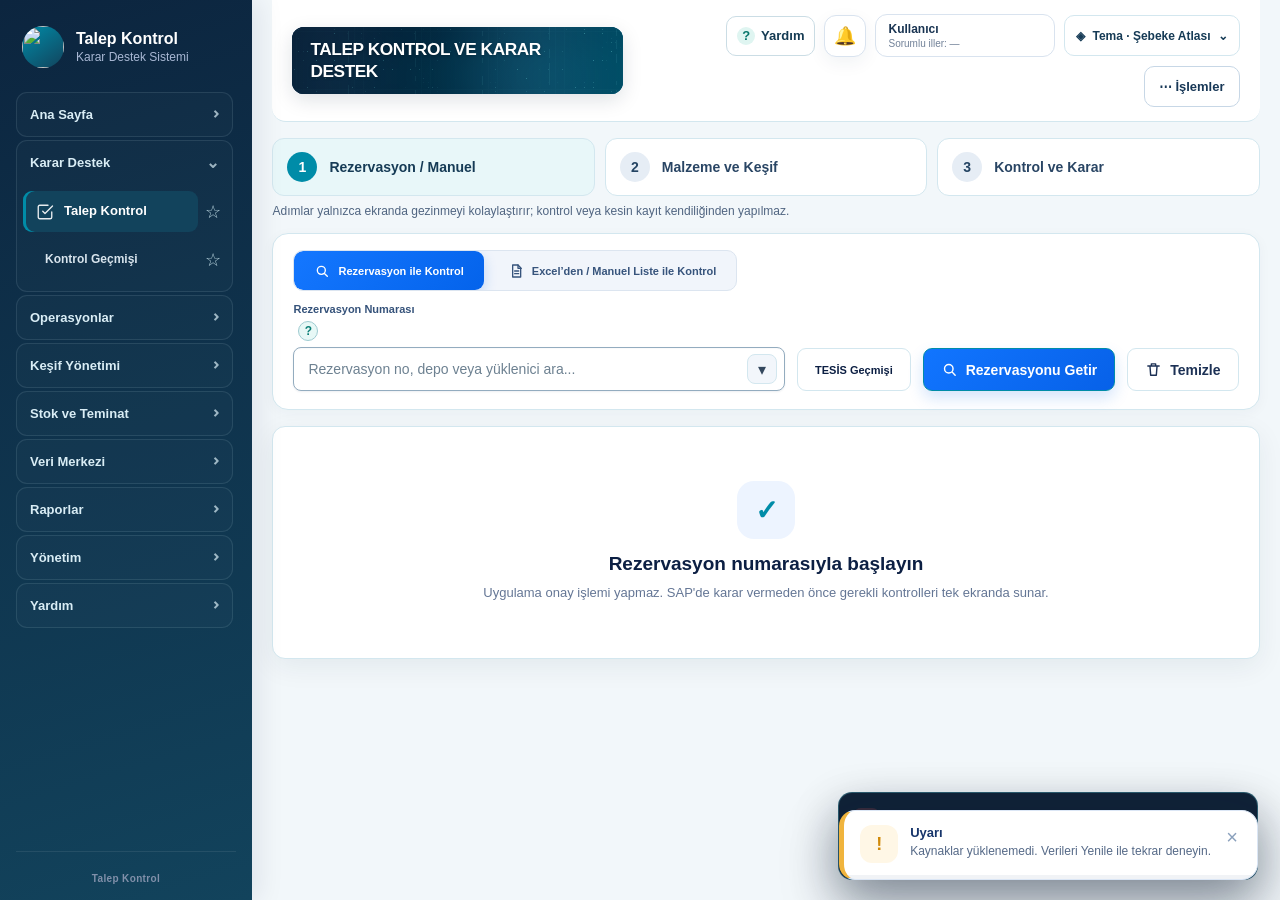
==== talep_work/Talep Kontrol/index.html @ 3c5e919a "0-Database merkezi kaynak ve satır bazlı güncelleme Salt okunur kilidini ağ adayı yerine merkezi/ACT" ====
<!doctype html>
<html lang="tr">
<head>
  <meta charset="utf-8" />
  <meta name="viewport" content="width=device-width,initial-scale=1" />
  <title>Talep Kontrol</title>
  <link rel="icon" href="assets/brand/talep-kontrol.ico.png" type="image/png" />
  <link rel="stylesheet" href="styles.css?v=20261116" />
  <link rel="stylesheet" href="help-ui.css?v=20261116" />
  <link rel="stylesheet" href="ux28j.css?v=20261116" />
  <link rel="stylesheet" href="webgl-themes28l.css?v=20261116" />
  <link rel="stylesheet" href="form-elements.css?v=20261116" />
  <link rel="stylesheet" href="operations-work.css?v=20261116">
  <link rel="stylesheet" href="amount-analysis.css?v=20261116">
  <link rel="stylesheet" href="operations-experience.css?v=20261116">
  <link rel="stylesheet" href="brand-v1.css?v=20261116" />
  <link rel="stylesheet" href="responsive.css?v=desktop-layout" />
  <link rel="stylesheet" href="desktop-status.css?v=20261116" />
</head>
<body class="booting ui-reference-20260928">
  <div id="loadingScreen" class="loading-screen loading-uiux-screen" role="status" aria-live="polite">
    <div class="loading-uiux-bg" aria-hidden="true"></div>
    <div class="loading-uiux-scrim" aria-hidden="true"></div>

    <section id="loadingCard" class="loading-uiux-card" aria-busy="true">
      <img class="tk-splash-logo" src="assets/brand/talep-kontrol-kurumsal.png" alt="Talep Kontrol" />
      <h1>Veriler hazırlanıyor</h1>
      <p class="loading-uiux-desc">Güncel rezervasyon, stok, teminat ve keşif bilgileri güvenli biçimde hazırlanıyor.</p>

      <div class="loading-uiux-progress-row">
        <div id="loadingTrack" class="loading-uiux-track" role="progressbar" aria-label="Yükleme ilerlemesi" aria-valuemin="0" aria-valuemax="100" aria-valuenow="0">
          <div id="loadingBar" class="loading-uiux-fill"></div>
        </div>
        <div id="loadingPercent" class="loading-uiux-percent">0%</div>
      </div>

      <div class="loading-uiux-status">
        <div class="loading-uiux-status-left">
          <span class="loading-uiux-pulse" aria-hidden="true"></span>
          <span id="loadingMessage" class="loading-uiux-status-text">Kaynak dosyalar kontrol ediliyor</span>
        </div>
        <span id="loadingEta" class="loading-uiux-time">Hazırlanıyor</span>
      </div>
      <div id="loadingDetail" class="loading-uiux-detail">Yerel veri kaynakları kontrol ediliyor.</div>

      <div class="loading-uiux-steps" aria-label="Yükleme aşamaları">
        <div id="loadingStage1" class="loading-uiux-step active"><span class="loading-uiux-step-index">1</span><span>Kaynaklar</span></div>
        <div id="loadingStage2" class="loading-uiux-step"><span class="loading-uiux-step-index">2</span><span>Rezervasyonlar</span></div>
        <div id="loadingStage3" class="loading-uiux-step"><span class="loading-uiux-step-index">3</span><span>Stoklar</span></div>
        <div id="loadingStage4" class="loading-uiux-step"><span class="loading-uiux-step-index">4</span><span>Arayüz</span></div>
      </div>

      <div id="loadingError" class="loading-error" hidden></div>
      <button id="loadingRetry" class="btn btn-primary loading-retry" hidden>Yeniden Dene</button>
    </section>

    <div class="loading-uiux-footer">Güvenli • Kesintisiz • Kontrollü</div>
  </div>

  <div class="app-shell">
    <aside class="sidebar">
      <div class="brand">
        <div class="brand-mark tk-icon-brand"><img src="assets/brand/talep-kontrol.ico.png" alt="" aria-hidden="true"></div>
        <div>
          <div class="brand-title">Talep Kontrol</div>
          <div class="brand-sub">Karar Destek Sistemi</div>
        </div>
      </div>
      <nav class="sidebar-nav" aria-label="Ana menü">
        <button class="nav-item active" data-view="decision" type="button">
          <span class="nav-icon" aria-hidden="true"><svg viewBox="0 0 24 24"><path d="M9 11l3 3L22 4"/><path d="M21 12v7a2 2 0 0 1-2 2H5a2 2 0 0 1-2-2V5a2 2 0 0 1 2-2h11"/></svg></span>
          <span>Karar Destek</span>
        </button>
        <div class="nav-section-label">OPERASYON İZLEME</div>
        <button class="nav-item nav-item-child" data-view="opsBakim" type="button">
          <span class="nav-icon" aria-hidden="true"><svg viewBox="0 0 24 24"><path d="M4 6h16v12H4z"/><path d="M8 10h8M8 14h5"/></svg></span><span>Bakım</span>
        </button>
        <button class="nav-item nav-item-child" data-view="opsKet" type="button">
          <span class="nav-icon" aria-hidden="true"><svg viewBox="0 0 24 24"><path d="M5 5h14v14H5z"/><path d="M8 8l8 8M16 8l-8 8"/></svg></span><span>KET&amp;YB</span>
        </button>
        <button class="nav-item nav-item-child" data-view="opsLed" type="button">
          <span class="nav-icon" aria-hidden="true"><svg viewBox="0 0 24 24"><path d="M9 18h6M10 22h4"/><path d="M8 14a6 6 0 1 1 8 0c-1 1-1 2-1 2H9s0-1-1-2z"/></svg></span><span>LED</span>
        </button>
        <button class="nav-item nav-item-child" data-view="opsTesis" type="button">
          <span class="nav-icon" aria-hidden="true"><svg viewBox="0 0 24 24"><path d="M3 21h18M6 21V9l6-5 6 5v12"/><path d="M9 13h6M9 17h6"/></svg></span><span>TESİS</span>
        </button>
        <button class="nav-item nav-item-child" data-view="tesisHistory" type="button"><span class="nav-icon" aria-hidden="true">▤</span><span>TESİS Kontrol Geçmişi</span></button>
        <div class="nav-section-label">VERİ GÖRÜNÜMLERİ</div>
        <button class="nav-item" data-view="guarantee" type="button">
          <span class="nav-icon" aria-hidden="true"><svg viewBox="0 0 24 24"><path d="M4 7h16v10H4z"/><path d="M8 11h8M8 14h5"/></svg></span><span>Teminat Bilgileri</span>
        </button>
        <button class="nav-item" data-view="movements" type="button">
          <span class="nav-icon" aria-hidden="true"><svg viewBox="0 0 24 24"><path d="M4 8h13M13 4l4 4-4 4"/><path d="M20 16H7M11 12l-4 4 4 4"/></svg></span><span>Stok Hareketleri</span>
        </button>
        <button class="nav-item" data-view="stocks" type="button">
          <span class="nav-icon" aria-hidden="true"><svg viewBox="0 0 24 24"><path d="M4 6h16v12H4z"/><path d="M4 10h16M9 10v8"/></svg></span><span>Stok Bilgileri</span>
        </button>
        <button class="nav-item" data-view="kesif" type="button">
          <span class="nav-icon" aria-hidden="true"><svg viewBox="0 0 24 24"><path d="M4 4h16v16H4z"/><path d="M8 9h8M8 13h8M8 17h5"/></svg></span><span>Keşifler Tablosu</span>
        </button>
        <button class="nav-item" data-view="formLibrary" type="button">
          <span class="nav-icon" aria-hidden="true"><svg viewBox="0 0 24 24"><path d="M5 3h10l4 4v14H5z"/><path d="M15 3v5h4"/><path d="M9 13h6M9 17h6"/></svg></span>
          <span>Excel Formları</span>
        </button>
        <button class="nav-item" data-view="data-center" type="button">
          <span class="nav-icon" aria-hidden="true"><svg viewBox="0 0 24 24"><path d="M4 5h16v4H4z"/><path d="M4 11h16v8H4z"/><path d="M8 3v4M16 3v4"/></svg></span>
          <span>Veri Merkezi</span>
        </button>
        <div class="nav-section-label">YARDIM VE DESTEK</div>
        <button class="nav-item tk-help-nav" data-view="help" type="button">
          <span class="nav-icon" aria-hidden="true"><svg viewBox="0 0 24 24"><circle cx="12" cy="12" r="9"/><path d="M9.3 9a2.8 2.8 0 1 1 4.6 2.1c-1.1.8-1.9 1.3-1.9 2.6"/><path d="M12 17h.01"/></svg></span><span>Yardım ve Kılavuz</span>
        </button>
      </nav>
      <div class="sidebar-bottom">
        <button class="nav-item nav-item-settings" data-view="settings" type="button">
          <span class="nav-icon" aria-hidden="true"><svg viewBox="0 0 24 24"><circle cx="12" cy="12" r="3"/><path d="M19.4 15a1.65 1.65 0 0 0 .33 1.82l.06.06a2 2 0 1 1-2.83 2.83l-.06-.06a1.65 1.65 0 0 0-1.82-.33 1.65 1.65 0 0 0-1 1.51V21a2 2 0 1 1-4 0v-.09A1.65 1.65 0 0 0 9 19.4a1.65 1.65 0 0 0-1.82.33l-.06.06a2 2 0 1 1-2.83-2.83l.06-.06A1.65 1.65 0 0 0 4.6 15a1.65 1.65 0 0 0-1.51-1H3a2 2 0 1 1 0-4h.09A1.65 1.65 0 0 0 4.6 9a1.65 1.65 0 0 0-.33-1.82l-.06-.06a2 2 0 1 1 2.83-2.83l.06.06A1.65 1.65 0 0 0 9 4.6h.01A1.65 1.65 0 0 0 10 3.09V3a2 2 0 1 1 4 0v.09a1.65 1.65 0 0 0 1 1.51 1.65 1.65 0 0 0 1.82-.33l.06-.06a2 2 0 1 1 2.83 2.83l-.06.06A1.65 1.65 0 0 0 19.4 9v.01A1.65 1.65 0 0 0 20.91 10H21a2 2 0 1 1 0 4h-.09A1.65 1.65 0 0 0 19.4 15z"/></svg></span>
          <span>Ayarlar</span>
        </button>
        <div class="sidebar-version">Talep Kontrol</div>
      </div>
    </aside>

    <div id="sidebarBackdrop" class="sidebar-backdrop" hidden></div>

    <main class="main">
      <header class="topbar">
        <div class="topbar-brand-row">
          <button id="appMenuButton" class="app-menu-button" type="button" aria-label="Menüyü aç"><svg viewBox="0 0 24 24"><path d="M4 7h16M4 12h16M4 17h16"/></svg></button>
          <div class="topbar-title-block">
            <h1>TALEP KONTROL VE KARAR DESTEK</h1>
          </div>
        </div>
        <div class="top-actions">
          <button id="tkOpenHelp" class="tk-top-help" type="button" title="Yardım Merkezi'ni aç" aria-label="Yardım Merkezi'ni aç"><span aria-hidden="true">?</span> <span>Yardım</span></button>
          <button id="tkStartViewTour" class="tk-top-guide" type="button" title="Aktif ekranın adım adım rehberi"><span aria-hidden="true">✦</span> <span>Bu Ekranı Tanı</span></button>
          <button id="notificationButton" class="notification-button" type="button" title="Bildirim Merkezi" aria-label="Bildirim Merkezi"><span class="notification-bell">🔔</span><span id="notificationBadge" class="notification-count" hidden>0</span></button>
          <button id="userSessionButton" class="user-session-card" type="button" title="Windows oturum kullanıcısı"><strong id="sessionUserName">Kullanıcı</strong><small id="sessionUserScope">Sorumlu iller: —</small></button>
          <span id="sourceModeBadge" class="auto-source-badge">Yerel Kaynak</span>
          <button id="packageCsvBackupBtn" class="btn btn-package-csv" type="button" title="Paket içindeki CSV yedek klasörünü aç">
            <svg viewBox="0 0 24 24" aria-hidden="true"><path d="M12 3v11"/><path d="m8 10 4 4 4-4"/><path d="M5 18h14v3H5z"/></svg>
            <span>Paket CSV Yedeği</span>
          </button>
          <button id="recordsViewBtn" class="btn btn-ghost btn-records-view" type="button" title="Kaydedilmiş kontrol kayıtlarını görüntüle">
            <svg viewBox="0 0 24 24" aria-hidden="true"><path d="M4 5h16v14H4z"/><path d="M8 9h8M8 13h8M8 17h5"/></svg>
            <span>Kontrol Kayıtları</span>
          </button>
          <button class="tk-help-trigger tk-top-inline-tip" type="button" data-help-key="refresh" aria-label="Verileri yenileme hakkında bilgi">?</button>
          <button id="refreshBtn" class="btn btn-primary btn-refresh-ui" type="button">
            <svg viewBox="0 0 24 24" aria-hidden="true"><path d="M20 6v5h-5"/><path d="M4 18v-5h5"/><path d="M6.1 9A7 7 0 0 1 18.4 6.4L20 8"/><path d="M17.9 15A7 7 0 0 1 5.6 17.6L4 16"/></svg>
            <span>Veriyi Yenile</span>
          </button>
        </div>
      </header>

      <section id="decisionView" class="view active">
        <div class="panel reservation-lookup-panel">
          <div class="control-mode-switch" role="tablist" aria-label="Kontrol yöntemi">
            <button id="reservationModeBtn" class="control-mode-btn active" type="button" role="tab" aria-selected="true" data-control-mode="reservation"><svg viewBox="0 0 24 24" aria-hidden="true"><circle cx="11" cy="11" r="6"/><path d="m16 16 4 4"/></svg><span>Rezervasyon ile Kontrol</span></button>
            <button id="manualModeBtn" class="control-mode-btn" type="button" role="tab" aria-selected="false" data-control-mode="manual"><svg viewBox="0 0 24 24" aria-hidden="true"><path d="M7 3h8l4 4v14H7z"/><path d="M15 3v5h5"/><path d="M10 12h6M10 16h6"/></svg><span>Excel’den / Manuel Liste ile Kontrol</span></button>
          </div>

          <div id="reservationModePanel" class="control-mode-panel">
            <div class="reservation-search-row">
              <div class="field grow reservation-search-field">
                <label for="reservationLookup">Rezervasyon Numarası</label><button class="tk-help-trigger" type="button" data-help-key="reservation" aria-label="Rezervasyon numarası hakkında bilgi" title="Bilgi">?</button>
                <div class="reservation-search-control">
                  <input id="reservationLookup"
                         inputmode="search"
                         placeholder="Rezervasyon no, depo veya yüklenici ara..."
                         autocomplete="off"
                         role="combobox"
                         aria-autocomplete="list"
                         aria-controls="reservationSearchResults"
                         aria-expanded="false" />
                  <button id="reservationSearchToggle" type="button" class="reservation-search-toggle" aria-label="Rezervasyon listesini aç" title="Rezervasyon listesini aç">▾</button>
                  <div id="reservationSearchResults"
                       class="reservation-search-results"
                       role="listbox"
                       aria-label="Rezervasyon arama sonuçları"
                       hidden></div>
                </div>
              </div>
              <button id="reservationHistoryQuickBtn" class="btn btn-ghost large" type="button" title="TESİS rezervasyon / MB51 kontrol geçmişine git">TESİS Geçmişi</button>
              <button id="reservationLookupBtn" class="btn btn-primary large reservation-get-btn"><svg viewBox="0 0 24 24" aria-hidden="true"><circle cx="11" cy="11" r="6"/><path d="m16 16 4 4"/></svg><span>Rezervasyonu Getir</span></button>
              <button id="clearReservationBtn" class="btn btn-ghost large reservation-clear-btn"><svg viewBox="0 0 24 24" aria-hidden="true"><path d="M4 7h16M9 7V4h6v3m-8 0 1 13h8l1-13"/></svg><span>Temizle</span></button>
            </div>
            <div id="reservationSummary" class="reservation-summary muted">Rezervasyon numarası girildiğinde ZMM048'deki satırlar, depo tanımları ve kontrol verileri getirilecektir.</div>
          </div>

          <div id="manualModePanel" class="control-mode-panel" hidden>
            <div class="field manual-reservation-no-field" style="max-width:390px;margin-bottom:14px">
              <label for="manualReservationNo">Rezervasyon No <span class="muted small">(kesin kayıt için zorunlu)</span></label>
              <input id="manualReservationNo" type="text" autocomplete="off" maxlength="64" placeholder="Rezervasyon numarasını girin" />
              <span class="muted small">Numara olmadan kontrol ve Excel/PDF dışa aktarma yapılabilir; nihai kayıt oluşturulamaz.</span>
            </div>
            <div class="manual-depot-grid">
              <div class="field manual-depot-search-field" data-depot-kind="source">
                <label for="manualSourceDepotLookup">Talep Edilen Depo</label>
                <div class="manual-depot-search-control">
                  <input id="manualSourceDepotLookup" type="text" autocomplete="off" placeholder="UY, depo kodu veya depo tanımı ara..." role="combobox" aria-autocomplete="list" aria-controls="manualSourceDepotResults" aria-expanded="false" />
                  <div id="manualSourceDepotResults" class="manual-depot-results" role="listbox" aria-label="Talep edilen depo sonuçları" hidden></div>
                </div>
                <div id="manualSourceDepotSelected" class="manual-depot-selected muted">Depo seçilmedi.</div>
              </div>
              <div class="field manual-depot-search-field" data-depot-kind="target">
                <label for="manualTargetDepotLookup">Talep Eden Depo</label>
                <div class="manual-depot-search-control">
                  <input id="manualTargetDepotLookup" type="text" autocomplete="off" placeholder="Depo, firma, sözleşme veya iş türü ara..." role="combobox" aria-autocomplete="list" aria-controls="manualTargetDepotResults" aria-expanded="false" />
                  <div id="manualTargetDepotResults" class="manual-depot-results" role="listbox" aria-label="Talep eden depo sonuçları" hidden></div>
                </div>
                <div id="manualTargetDepotSelected" class="manual-depot-selected muted">Depo seçilmedi.</div>
              </div>
            </div>
            <div class="manual-material-picker">
              <div class="manual-material-picker-grid">
                <div class="field manual-material-search-field">
                  <label for="manualMaterialLookup">Malzeme Kodu / Tanımı</label>
                  <div class="manual-material-search-control">
                    <input id="manualMaterialLookup" type="text" autocomplete="off" placeholder="Malzeme kodu / tanımı ara veya listeden seç..." role="combobox" aria-autocomplete="list" aria-controls="manualMaterialResults" aria-expanded="false" />
                    <button id="manualMaterialToggleBtn" class="manual-material-toggle" type="button" aria-label="Malzeme listesini aç" aria-controls="manualMaterialResults" aria-expanded="false" title="Malzeme listesini aç">▾</button>
                    <div id="manualMaterialResults" class="manual-material-results" role="listbox" aria-label="Malzeme arama sonuçları" hidden></div>
                  </div>
                  <div id="manualMaterialSelected" class="manual-material-selected muted">Malzeme seçilmedi.</div>
                </div>
                <div class="field manual-material-qty-field">
                  <label for="manualMaterialQty">Miktar</label>
                  <input id="manualMaterialQty" type="text" inputmode="decimal" autocomplete="off" placeholder="Örn. 10" />
                </div>
                <div class="manual-material-add-wrap">
                  <button id="manualMaterialAddBtn" class="btn btn-secondary large" type="button">Listeye Ekle</button>
                </div>
              </div>
            </div>
            <div class="manual-paste-block excel-parser-panel">
              <div class="excel-parser-titlebar">
                <div class="excel-parser-title">
                  <span class="excel-parser-icon" aria-hidden="true">X</span>
                  <div>
                    <strong>Excel Talep Formu Ayrıştırma</strong>
                    <span>Excel talep formunu olduğu gibi yapıştırın. Sistem yalnızca malzeme kodu, toplam miktar ve proje dağılımlarını ayırır.</span>
                  </div>
                </div>
                <div class="excel-parser-title-actions">
                  <button id="manualPasteFocusBtn" class="btn btn-primary" type="button">Excel'den Yapıştır</button>
                  
                </div>
              </div>

              <div class="excel-paste-zone">
                <textarea id="manualPasteArea" class="manual-paste-area excel-form-paste" spellcheck="false" placeholder="Excel talep formunun tamamını kopyalayıp buraya yapıştırın (Ctrl+V)…"></textarea>
              </div>

              <div id="manualPasteFeedback" class="excel-parser-feedback neutral">
                <span class="excel-feedback-dot">i</span>
                <strong>Excel verisi bekleniyor.</strong>
                <span>Tablo yapıştırıldığında proje isimleri otomatik olarak sütun başlığına dönüştürülür.</span>
              </div>

              <div class="excel-parser-metrics" aria-label="Ayrıştırma özeti">
                <div class="excel-metric"><span class="metric-symbol">▣</span><div><strong id="manualMetricMaterials">0</strong><small>Malzeme</small></div></div>
                <div class="excel-metric"><span class="metric-symbol">▤</span><div><strong id="manualMetricProjects">0</strong><small>Proje</small></div></div>
                <div class="excel-metric"><span class="metric-symbol">Σ</span><div><strong id="manualMetricQty">0</strong><small>Toplam Miktar</small></div></div>
                <div class="excel-metric error"><span class="metric-symbol">!</span><div><strong id="manualMetricErrors">0</strong><small>Hata</small></div></div>
              </div>

              <div class="excel-preview-card manual-editor-shell">
                <div class="manual-editor-layout">
                  <div class="manual-editor-main">
                    <div class="excel-preview-head">
                      <strong>Yapıştırılmış Veri Ön İzleme</strong>
                      <span>Malzeme kodu, toplam miktar ve proje dağılımları düzenlenebilir. Sağ tık ile hızlı işlemler açılır.</span>
                    </div>
                    <div id="manualExcelPreviewEmpty" class="excel-preview-empty">Excel formunu yapıştırdığınızda sadeleştirilmiş tablo burada görünecek.</div>
                    <div id="manualExcelPreviewScroll" class="excel-preview-scroll" hidden>
                      <table id="manualExcelPreviewTable" class="excel-preview-table manual-edit-table" aria-label="Excel talep formu ön izlemesi">
                        <thead id="manualExcelPreviewHead"></thead>
                        <tbody id="manualExcelPreviewBody"></tbody>
                      </table>
                    </div>
                  </div>
                  <aside class="manual-editor-summary">
                    <div class="manual-summary-card"><strong id="manualSummaryMaterials">0</strong><span>Malzeme</span></div>
                    <div class="manual-summary-card"><strong id="manualSummaryQty">0</strong><span>Toplam Miktar</span></div>
                    <div class="manual-summary-chart">
                      <div class="summary-donut"><span id="manualSummaryProjects">0</span><small>Proje</small></div>
                      <ul id="manualSummaryProjectList" class="summary-project-list"><li>Proje verisi bekleniyor</li></ul>
                    </div>
                    <button id="manualPrepareBtn" class="manual-editor-cta" type="button">Listeyi Hazırla ve Kontrol Et</button>
                  </aside>
                </div>
              </div>

              <div class="manual-paste-actions excel-parser-actions">
                <button id="manualClearBtn" class="btn btn-ghost large" type="button">Temizle</button>
              </div>
              <div id="manualPasteStatus" class="manual-paste-status muted"></div>
              <div id="manualContextMenu" class="manual-context-menu" hidden>
                <button type="button" data-action="add-below">Satır Ekle (Altına)</button>
                <button type="button" data-action="add-above">Satır Ekle (Üstüne)</button>
                <button type="button" data-action="delete-row">Seçili Satırı Sil</button>
                <button type="button" data-action="delete-selected">Seçilenleri Sil</button>
                <button type="button" data-action="copy-row">Kopyala</button>
                <button type="button" data-action="paste-row">Yapıştır</button>
                <button type="button" data-action="clear-all">Tüm Listeyi Temizle</button>
              </div>
            </div>
          </div>
        </div>

        <div id="reservationWorkspace" hidden>
          <div id="reservationAlerts" class="alert-stack"></div>
          <div class="panel control-summary-panel">
            <div class="section-title-row summary-title-row">
              <div class="summary-title-group">
                <div class="summary-title-icon" aria-hidden="true"><svg viewBox="0 0 24 24"><path d="M7 3h8l4 4v14H7z"/><path d="M15 3v5h5"/><path d="M10 12h6M10 16h6"/></svg></div>
                <div>
                  <h2 id="controlSummaryTitle">Rezervasyon Kontrol Özeti</h2>
                  <p id="controlSummaryDescription" class="muted">Talep edilen depo, talep eden depo ve teminat bilgileri birlikte gösterilir.</p>
                </div>
              </div>
              <div id="overallSummaryStatus"><span class="badge neutral">Kontrol bekliyor</span></div>
            </div>
            <div id="controlSummaryStack" class="control-summary-stack"></div>
            <div id="guaranteeCoverage" class="guarantee-coverage guarantee-analysis">
              <div class="guarantee-analysis-heading">
                <div class="analysis-title-icon" aria-hidden="true">
                  <svg viewBox="0 0 24 24"><path d="M4 19V9m6 10V5m6 14v-7m4 7V3"/></svg>
                </div>
                <div>
                  <span class="coverage-title">Teminat Analizi</span>
                  <small>Rezervasyonun teminat etkisi ve kullanılabilir limit durumu</small>
                </div>
              </div>
              <div class="guarantee-analysis-grid">
                <section class="guarantee-gauge-card">
                  <div class="guarantee-card-title">Teminat Kullanım Oranı <span class="mini-info" title="Toplam teminata göre kullanım oranı">i</span></div>
                  <div class="gauge-layout">
                    <div id="coverageGauge" class="coverage-donut" style="--coverage-deg:0deg">
                      <div class="coverage-donut-inner">
                        <strong id="coveragePercent">—</strong>
                        <span>Kullanım Oranı</span>
                      </div>
                    </div>
                    <div class="gauge-legend">
                      <div><i class="legend-dot used"></i><span>Kullanılmış Teminat</span><strong id="guaranteeUsed">—</strong></div>
                      <div><i class="legend-dot total"></i><span>Toplam Teminat</span><strong id="guaranteeTotal">—</strong></div>
                      <div><i class="legend-dot available"></i><span>Kullanılabilir (Açık Rez. Dahil)</span><strong id="guaranteeAvailable">—</strong></div>
                    </div>
                  </div>
                </section>
                <section class="guarantee-metrics-area">
                  <div class="guarantee-kpi-row">
                    <article class="guarantee-kpi total"><span>Toplam Teminat</span><strong id="guaranteeKpiTotal">—</strong><small>Tanımlı teminat</small></article>
                    <article class="guarantee-kpi available"><span>Kullanılabilir Teminat</span><strong id="guaranteeKpiAvailable">—</strong><small>Açık rezervasyonlar dahil</small></article>
                    <article class="guarantee-kpi effect"><span>Rezervasyon Parasal Etkisi</span><strong id="guaranteeKpiEffect">—</strong><small>Bilgi amaçlı rezervasyon tutarı</small></article>
                  </div>
                  <div class="guarantee-current-card guarantee-trend-card">
                    <div class="guarantee-current-head"><strong>Teminat Kullanım Trendi <span class="mini-info" title="Aylık geçmiş seri tanımlı değilse mevcut kullanım oranı referans olarak gösterilir.">i</span></strong><span id="guaranteeCurrentPercent">—</span></div>
                    <div class="trend-reference-chart" aria-label="Teminat kullanım oranı görsel referansı">
                      <div class="trend-y-labels"><span>%100</span><span>%80</span><span>%60</span><span>%40</span><span>%20</span><span>%0</span></div>
                      <div class="trend-plot">
                        <div class="trend-grid-lines"></div>
                        <div id="trendCurrentLine" class="trend-current-line"><span class="trend-point"></span></div>
                        <div id="trendCurrentMonth" class="trend-current-month">Mevcut oran</div>
                      </div>
                    </div>
                    <div class="trend-months"><span>Oca</span><span>Şub</span><span>Mar</span><span>Nis</span><span>May</span><span>Haz</span><span>Tem</span><span>Ağu</span><span>Eyl</span><span>Eki</span><span>Kas</span><span>Ara</span></div>
                    <div class="coverage-track trend-hidden-track" aria-hidden="true">
                      <div id="coverageFill" class="coverage-fill"></div>
                      <span class="coverage-threshold" title="%100 teminat limiti"></span>
                    </div>
                    <div class="coverage-scale trend-hidden-scale"><span>0%</span><span>Kullanılan / Kalan</span><span id="coverageMaxLabel">100%</span></div>
                    <div id="coverageDetail" class="coverage-detail muted"></div>
                  </div>
                </section>
              </div>
            </div>
          </div>

          <div id="materialPlanPanel" class="panel material-plan-panel" tabindex="-1">
            <div class="section-title-row">
              <div>
                <h2>Malzeme ve Keşif Kontrolü</h2>
                <p id="materialPlanDescription" class="muted">Keşif ve teminat teknik sonuçları burada gösterilir. Kalem bazlı Onayla / Onaylama / Beklet kararı, Kontrol Et işleminden sonra Karar Destek Sonucu penceresinde verilir.</p>
              </div>
              <div class="material-check-actions">
                <div id="materialStatus"><span class="badge neutral">Kontrol bekliyor</span></div>
                <button id="runCheckBtn" class="btn btn-primary large" disabled>Kontrol Et</button>
              </div>
            </div>
            <div class="table-wrap planner-table-wrap">
              <table class="planner-table">
                <thead>
                  <tr>
                    <th>Rez. Kalem</th>
                    <th>Malzeme</th>
                    <th>Malzeme Tanımı</th>
                    <th id="requestQtyHeader">Talep Miktarı</th>
                    <th>Birim</th>
                    <th>Keşif / Teslim Edilen</th>
                    <th>Daha Önce Verilen</th>
                    <th>Mevcut Kalan Keşif</th>
                    <th>Keşif Durumu</th>
                    <th>Teminat Durumu</th>
                    <th>Proje</th>
                    <th>Dağıtım Miktarı</th>
                    <th>Dağıtım Kalanı</th>
                    <th>İşlem</th>
                  </tr>
                </thead>
                <tbody id="materialBody"></tbody>
              </table>
            </div>
            <div id="selectedMaterialDetail" class="selection-status muted">Bir malzeme satırına tıklayarak detayını görüntüleyebilirsiniz.</div>
          </div>
        </div>

        <div id="noReservationPlaceholder" class="panel empty-state">
          <div class="empty-icon">✓</div>
          <h2 id="emptyStateTitle">Rezervasyon numarasıyla başlayın</h2>
          <p id="emptyStateText">Uygulama onay işlemi yapmaz. SAP'de karar vermeden önce gerekli kontrolleri tek ekranda sunar.</p>
        </div>
      </section>


      <section id="recordsView" class="view control-records-view">
        <div class="panel records-head-panel">
          <div class="records-head-copy">
            <span class="dashboard-eyebrow">KONTROL ARŞİVİ</span>
            <h2>Kaydedilmiş Kontroller</h2>
            <p class="muted">Kontrol Et ve Kaydet ile oluşturulan rezervasyon ve manuel kontrol kayıtlarını tek ekranda görüntüleyin.</p>
          </div>
          <div class="records-head-actions">
            <button id="recordsBackBtn" class="btn btn-ghost" type="button">← Karar Desteğe Dön</button>
            <button id="recordsRefreshBtn" class="btn btn-primary" type="button">Listeyi Yenile</button>
          </div>
        </div>

        <div class="panel records-filter-panel">
          <div class="records-filter-grid">
            <label class="field records-search-field"><span>Ara</span><input id="recordsSearch" type="search" autocomplete="off" placeholder="Rezervasyon no, kontrol ID, firma, depo veya sözleşme ara..."></label>
            <label class="field"><span>Kontrol Türü</span><select id="recordsTypeFilter"><option value="">Tümü</option><option value="REZERVASYON">Rezervasyon</option><option value="MANUEL">Manuel / Excel</option></select></label>
            <label class="field"><span>Genel Sonuç</span><select id="recordsResultFilter"><option value="">Tümü</option><option value="KARAR VERILEBILIR">Tam Onay / Karar Verilebilir</option><option value="KISMI ONAY">Kısmi Onay</option><option value="ONAY YOK">Onay Yok</option><option value="INCELEME GEREKLI">İnceleme Gerekli</option></select></label>
          </div>
          <div class="records-kpi-row">
            <div><span>Toplam Kayıt</span><strong id="recordsTotalCount">0</strong></div>
            <div><span>Sayfa</span><strong id="recordsPageInfo">1 / 1</strong></div>
            <div><span>Kayıt Klasörü</span><strong id="recordsRootInfo">—</strong></div>
          </div>
        </div>

        <div class="panel records-table-panel">
          <div class="table-wrap records-table-wrap">
            <table class="records-table">
              <thead><tr><th>Kontrol Zamanı</th><th>Rezervasyon</th><th>Revizyon</th><th>Kontrol ID</th><th>Firma</th><th>Hedef Depo</th><th>İş Türü</th><th>Teminat</th><th>Keşif</th><th>Proje</th><th>Genel Sonuç</th><th>İşlem</th></tr></thead>
              <tbody id="recordsTableBody"><tr><td colspan="12" class="dashboard-no-data">Kontrol kayıtları yükleniyor…</td></tr></tbody>
            </table>
          </div>
          <div class="records-pagination">
            <button id="recordsPrevBtn" class="btn btn-ghost" type="button">Önceki</button>
            <span id="recordsPaginationText" class="muted small">Sayfa 1 / 1</span>
            <button id="recordsNextBtn" class="btn btn-ghost" type="button">Sonraki</button>
          </div>
        </div>
      </section>

      <section id="kesifView" class="view">
        <div class="panel kesif-head">
          <div>
            <span class="dashboard-eyebrow">KEŞİF VERİ YÖNETİMİ</span>
            <h2>Keşifler Tablosu <button class="tk-help-trigger" type="button" data-help-key="kesif" aria-label="Keşif kalan miktarı hakkında bilgi">?</button></h2>
            <p class="muted">TESİS, KET&amp;YB, BAKIM ve LED keşiflerini kontrol edin; negatif kalan, hesap tutarsızlığı ve mükerrer kayıtları hızla bulun.</p>
          </div>
          <div class="kesif-head-actions">
            <button id="kesifOpenFolderBtn" class="btn btn-ghost" type="button">Kaynak Klasörünü Aç</button>
            <button class="tk-help-trigger" type="button" data-help-key="newkesif" aria-label="Yeni Keşif şablonu hakkında bilgi">?</button>

            <button id="kesifExportBtn" class="btn btn-ghost" type="button">Filtreleneni CSV Aktar</button>
            <button id="kesifRefreshBtn" class="btn btn-primary" type="button">Keşif Verisini Yenile</button>
          </div>
        </div>

        <div id="kesifSourceInfo" class="kesif-source-info panel">Keşif kaynağı hazırlanıyor…</div>

        <div class="kesif-kpis">
          <article class="dashboard-kpi"><span>Malzeme Satırı</span><strong id="kesifKpiRows">0</strong><small id="kesifKpiProjects">0 proje</small></article>
          <article class="dashboard-kpi good"><span>Pozitif Kalan</span><strong id="kesifKpiPositive">0</strong><small>Kullanılabilir keşif</small></article>
          <article class="dashboard-kpi"><span>Sıfır Kalan</span><strong id="kesifKpiZero">0</strong><small>Keşfi tükenen satır</small></article>
          <article class="dashboard-kpi warn"><span>Negatif Kalan</span><strong id="kesifKpiNegative">0</strong><small>Keşif aşımı</small></article>
          <article class="dashboard-kpi warn"><span>Kontrol Gereken</span><strong id="kesifKpiIssues">0</strong><small id="kesifKpiIssueDetail">Tutarsız / mükerrer</small></article>
        </div>

        <div class="panel kesif-workspace">
          <div id="kesifTabs" class="kesif-tabs" role="tablist" aria-label="Keşif iş türü">
            <button class="kesif-tab active" data-kesif-sheet="Tesis_Verileri" type="button">TESİS <span id="kesifTabCountT">0</span></button>
            <button class="kesif-tab" data-kesif-sheet="KET_Verileri" type="button">KET&amp;YB <span id="kesifTabCountK">0</span></button>
            <button class="kesif-tab" data-kesif-sheet="BAKIM_Verileri" type="button">BAKIM <span id="kesifTabCountB">0</span></button>
            <button class="kesif-tab" data-kesif-sheet="LED_Verileri" type="button">LED <span id="kesifTabCountL">0</span></button>
          </div>

          <div class="kesif-filters">
            <label class="field"><span>Arama</span><input id="kesifSearch" type="search" placeholder="Depo, proje, yüklenici, malzeme kodu veya tanımı…" autocomplete="off" /></label>
            <label class="field"><span>Depo</span><select id="kesifDepotFilter"><option value="">Tüm Depolar</option></select></label>
            <label class="field"><span>Durum</span><select id="kesifStatusFilter">
              <option value="">Tüm Kayıtlar</option>
              <option value="issues">Kontrol Gerekenler</option>
              <option value="negative">Negatif Kalan</option>
              <option value="mismatch">Hesap Tutarsızlığı</option>
              <option value="duplicate">Mükerrer Kayıt</option>
              <option value="unknown">Tanımsız Depo / Malzeme</option>
              <option value="positive">Pozitif Kalan</option>
              <option value="zero">Sıfır Kalan</option>
            </select></label>
            <label class="field kesif-page-size"><span>Satır</span><select id="kesifPageSize"><option>50</option><option selected>100</option><option>250</option><option>500</option></select></label>
            <button id="kesifClearFiltersBtn" class="btn btn-ghost kesif-clear" type="button">Filtreyi Temizle</button>
          </div>

          <div id="kesifControlSummary" class="kesif-control-summary"></div>

          <div class="table-wrap kesif-table-wrap">
            <table class="kesif-table">
              <thead><tr>
                <th>No</th><th>Satır</th><th>Depo</th><th>Grup No</th><th>Yüklenici</th><th>Proje</th><th>Malzeme</th><th>Malzeme Tanımı</th>
                <th class="num">Teslim Edilen</th><th class="num">Daha Önce Verilen</th><th class="num">Kalan Keşif</th><th>Kontrol</th>
              </tr></thead>
              <tbody id="kesifTableBody"></tbody>
            </table>
          </div>

          <div class="kesif-pagination">
            <div><strong id="kesifFilteredCount">0</strong> kayıt gösterim kapsamında <span id="kesifPageInfo"></span></div>
            <div>
              <button id="kesifPrevBtn" class="btn btn-ghost" type="button">Önceki</button>
              <button id="kesifNextBtn" class="btn btn-ghost" type="button">Sonraki</button>
            </div>
          </div>
        </div>
      </section>

      <section id="guaranteeView" class="view source-table-view">
        <div class="panel source-table-head">
          <div><span class="dashboard-eyebrow">ZMM098</span><h2>Teminat Bilgileri</h2><p class="muted">Yüklenici depo bazında tanımlı teminat bilgilerini görüntüleyin.</p></div>
          <div class="source-table-actions"><input id="guaranteeSearch" class="source-table-search" type="search" placeholder="ÜY, depo veya tanım ara…" /><button id="guaranteeRefreshBtn" class="btn btn-primary" type="button">Yenile</button></div>
        </div>
        <div class="panel source-table-panel">
          <div id="guaranteeSourceInfo" class="source-table-info"></div>
          <div class="table-wrap source-table-wrap"><table class="source-data-table"><thead><tr><th>ÜY</th><th>Depo</th><th>Depo Tanımı</th><th class="num">Ana Teminat</th><th class="num">Nakdi / Ek</th><th class="num">Manuel Artış</th><th class="num">Toplam Teminat</th><th class="num">Kullanılabilir</th></tr></thead><tbody id="guaranteeTableBody"></tbody></table></div>
          <div class="source-grid-footer"><div id="guaranteeCount" class="source-table-count"></div><div class="source-grid-pager"><button id="guaranteePrevBtn" class="btn btn-ghost" type="button">Önceki</button><button id="guaranteeNextBtn" class="btn btn-ghost" type="button">Sonraki</button></div></div>
        </div>
      </section>

      <section id="movementsView" class="view source-table-view">
        <div class="panel source-table-head">
          <div><span class="dashboard-eyebrow">SAP VERİSİ</span><h2>Stok Hareketleri</h2><p class="muted">Malzeme hareketlerinin operasyon için gerekli temel alanlarını görüntüleyin. Veriler bu menü açıldığında yüklenir.</p></div>
          <div class="source-table-actions"><input id="movementsSearch" class="source-table-search" type="search" placeholder="Malzeme, belge, rezervasyon veya depo ara…" /><button id="movementsRefreshBtn" class="btn btn-primary" type="button">Yenile</button></div>
        </div>
        <div class="panel source-table-panel">
          <div id="movementsSourceInfo" class="source-table-info"></div>
          <div class="table-wrap source-table-wrap"><table class="source-data-table"><thead><tr><th>Belge</th><th>Belge Tarihi</th><th>İşlem</th><th>Malzeme</th><th>Malzeme Tanımı</th><th class="num">Miktar</th><th>Birim</th><th>ÜY</th><th>Depo</th><th>Rezervasyon</th></tr></thead><tbody id="movementsTableBody"></tbody></table></div>
          <div class="source-grid-footer"><div id="movementsCount" class="source-table-count"></div><div class="source-grid-pager"><button id="movementsPrevBtn" class="btn btn-ghost" type="button">Önceki</button><button id="movementsNextBtn" class="btn btn-ghost" type="button">Sonraki</button></div></div>
        </div>
      </section>

      <section id="stocksView" class="view source-table-view">
        <div class="panel source-table-head">
          <div><span class="dashboard-eyebrow">SAP VERİSİ</span><h2>Stok Bilgileri</h2><p class="muted">Varsayılan olarak hareket görülen depo + mal gruplarına ait güncel stokları görüntüleyin.</p></div>
          <div class="source-table-actions stocks-actions"><select id="stocksScope" class="source-table-filter" title="Depo stok kapsamı"><option value="mb51_group" selected>Hareket Görülen Depo + Mal Grubu</option><option value="mb51_depot">Hareket Görülen Depolar / Tüm Mal Grupları</option><option value="all">Tüm Stoklar</option></select><input id="stocksSearch" class="source-table-search" type="search" placeholder="Depo, mal grubu veya malzeme ara…" /><button id="stocksRefreshBtn" class="btn btn-primary" type="button">Yenile</button></div>
        </div>
        <div class="panel source-table-panel">
          <div id="stocksSourceInfo" class="source-table-info"></div>
          <div class="table-wrap source-table-wrap"><table class="source-data-table"><thead><tr><th>ÜY</th><th>Depo</th><th>Depo Tanımı</th><th>Mal Grubu</th><th>Mal Grubu Tanımı</th><th>Malzeme</th><th>Malzeme Tanımı</th><th class="num">Stok</th><th>Birim</th><th class="num">Toplam Değer</th><th>Değerleme Türü</th></tr></thead><tbody id="stocksTableBody"></tbody></table></div>
          <div class="source-grid-footer"><div id="stocksCount" class="source-table-count"></div><div class="source-grid-pager"><button id="stocksPrevBtn" class="btn btn-ghost" type="button">Önceki</button><button id="stocksNextBtn" class="btn btn-ghost" type="button">Sonraki</button></div></div>
        </div>
      </section>


      <section id="tesisHistoryView" class="view tesis-history-view">
        <div class="panel history26-head">
          <div class="dashboard-card-head"><div><h2>TESİS — Kesin Rezervasyon ve MB51 Kontrol Geçmişi</h2><p class="muted">Uygulama onayı, ZMM048 rezervasyon kaydı ve MB51 fiili stok hareketi birbirinden bağımsız izlenir. ZMM048 tek başına kesinleşme kanıtı değildir.</p></div><button class="btn btn-primary" id="tesisHistoryRefresh" type="button">Yenile</button></div>
          <div class="history26-filter-grid"><label>Rezervasyon / Malzeme / Kontrol ID<input id="tesisHistorySearch" type="search" placeholder="Rezervasyon, malzeme, yüklenici veya kontrol ID ara..." autocomplete="off" /></label><label>Depo<input id="tesisHistoryDepot" type="search" placeholder="Depo kodu (isteğe bağlı)" /></label><label>MB51 Durumu<select id="tesisHistoryStatus"><option value="">Tüm durumlar</option><option value="MUTABIK">Mutabık</option><option value="FIILI_MIKTAR_FARKI">Fiili miktar farkı</option><option value="MB51_BEKLENIYOR">MB51 bekleniyor</option></select></label></div>
          <div id="tesisHistoryAlert" class="dashboard-alert" hidden></div>
          <div id="tesisHistoryMetrics" class="history26-metrics"></div>
        </div>
        <article class="panel dashboard-card"><div class="dashboard-card-head"><div><h3>Kontrol Kayıtları</h3><p class="muted" id="tesisHistoryCount">Veriler hazırlanıyor...</p></div></div>
        <div class="table-wrap history26-table-wrap"><table class="dashboard-table"><thead><tr><th>Tarih</th><th>Rezervasyon</th><th>Malzeme</th><th>Depo</th><th>Uygulama Kararı</th><th>ZMM048 / Kesinleşme</th><th>Onay</th><th>MB51 Net</th><th>MB51 Durumu</th><th>İşlem</th></tr></thead><tbody id="tesisHistoryBody"></tbody></table></div>
        <div class="history26-pager"><button id="tesisHistoryPrev" class="btn btn-ghost" type="button">Önceki</button><span id="tesisHistoryPage"></span><button id="tesisHistoryNext" class="btn btn-ghost" type="button">Sonraki</button></div>
        </article>
        <article class="panel dashboard-card" id="tesisHistoryDetailPanel" hidden>
          <div class="dashboard-card-head"><div><h3 id="tesisHistoryDetailTitle">Kontrol Ayrıntısı</h3><p id="tesisHistoryDetailInfo" class="muted"></p></div></div>
          <div class="history26-tabs" id="tesisHistoryDetailTabs"><button class="btn btn-primary" data-history-tab="movements" type="button">SAP Hareketleri</button><button class="btn btn-ghost" data-history-tab="projects" type="button">Proje Dağılımı</button><button class="btn btn-ghost" data-history-tab="revisions" type="button">İşlem Geçmişi</button><button class="btn btn-ghost" data-history-tab="sources" type="button">Veri Kaynakları</button></div>
          <div id="tesisHistoryDetailContent" class="history26-detail-content"></div>
        </article>
      </section>

      <section id="opsBakimView" class="view work-operations-view" data-work-code="B">
        <div class="panel work-ops-head">
          <div><span class="dashboard-eyebrow">OPERASYON İZLEME • BAKIM</span><h2>BAKIM Operasyon İzleme</h2><p class="muted">Bakım depolarını malzeme dağılımı, teminat, keşif ve aylık harcama bilgileriyle birlikte izleyin.</p></div>
          <div class="work-ops-controls">
            <label><span>Üretim Yeri</span><select data-role="plant-filter"><option value="">Tüm Üretim Yerleri</option></select></label>
            <label><span>Depo</span><select data-role="depot-filter"><option value="">Tüm Depolar</option></select></label>
            
            <label class="work-ops-search"><span>Ara</span><input data-role="search" type="search" placeholder="Depo, malzeme ara…"></label>
            <button class="btn btn-ghost" data-role="clear" type="button">Temizle</button>
            <button class="btn btn-primary" data-role="refresh" type="button">Yenile</button>
          </div>
        </div>
        <div class="work-ops-overview">
          <section class="panel work-ops-identity"><h3>Yüklenici / Sözleşme Bilgileri</h3><div class="work-ops-contractor-card"></div></section>
          <section class="panel work-ops-guarantee-panel">
            <div class="dashboard-card-head"><div><h3>Teminat Bilgileri</h3><p class="muted">ZMM098 · filtrelenen üretim yeri ve depo bazında.</p></div></div>
            <div class="table-wrap work-ops-scroll"><table class="dashboard-table"><thead><tr><th>ÜY</th><th>Depo</th><th>Tanım</th><th class="num">Toplam Teminat</th><th class="num">Stok</th><th class="num">Kullanılabilir</th></tr></thead><tbody data-role="guarantee-body"></tbody></table></div>
          </section>
        </div>
        <article class="panel dashboard-card work-report26" data-report-code="B">
          <div class="history26-tabs work-report26-tabs" aria-label="Rapor sayfaları">
            <button type="button" class="btn btn-primary" data-report-tab="money" aria-pressed="true"><svg class="work-report26-tab-icon" aria-hidden="true" viewBox="0 0 24 24" fill="none" stroke="currentColor" stroke-width="1.9" stroke-linecap="round" stroke-linejoin="round"><ellipse cx="8" cy="5" rx="5" ry="2.5"/><path d="M3 5v4c0 1.4 2.2 2.5 5 2.5s5-1.1 5-2.5V5M3 9v4c0 1.4 2.2 2.5 5 2.5 1.9-.2 2.7-.6"/><ellipse cx="16.5" cy="15.5" rx="5" ry="2.5"/><path d="M11.5 15.5v4c0 1.4 2.2 2.5 5 2.5s5-1.1 5-2.5v-4"/></svg><span class="work-report26-tab-text">Parasal İcmal</span></button>
            <button type="button" class="btn btn-ghost" data-report-tab="material" aria-pressed="false"><svg class="work-report26-tab-icon" aria-hidden="true" viewBox="0 0 24 24" fill="none" stroke="currentColor" stroke-width="1.9" stroke-linecap="round" stroke-linejoin="round"><path d="m3 7 9-4 9 4-9 4-9-4Zm0 0v10l9 4 9-4V7M12 11v10M7 5.2l9 4"/></svg><span class="work-report26-tab-text">Malzeme İcmal</span></button>
            <button type="button" class="btn btn-ghost" data-report-tab="diff" aria-pressed="false"><svg class="work-report26-tab-icon" aria-hidden="true" viewBox="0 0 24 24" fill="none" stroke="currentColor" stroke-width="1.9" stroke-linecap="round" stroke-linejoin="round"><path d="M3 21V9h4v12M10 21V3h4v18M17 21v-9h4v9M1 21h22"/></svg><span class="work-report26-tab-text">Fark Listesi</span></button>
            <button type="button" class="btn btn-ghost" data-report-tab="given" aria-pressed="false"><svg class="work-report26-tab-icon" aria-hidden="true" viewBox="0 0 24 24" fill="none" stroke="currentColor" stroke-width="1.9" stroke-linecap="round" stroke-linejoin="round"><path d="M2 6h12v11H2zM14 10h4l4 4v3h-8M2 17h2M10 17h4M18 17h4"/><circle cx="7" cy="18" r="2"/><circle cx="18" cy="18" r="2"/></svg><span class="work-report26-tab-text">Verilen Malzeme Detayı</span></button>
            <button type="button" class="btn btn-ghost" data-report-tab="consumption" aria-pressed="false"><svg class="work-report26-tab-icon" aria-hidden="true" viewBox="0 0 24 24" fill="none" stroke="currentColor" stroke-width="1.9" stroke-linecap="round" stroke-linejoin="round"><rect x="4" y="5" width="16" height="17" rx="2"/><path d="M8 3v4M16 3v4M4 10h16m-12 6 2.5 2.5L16 13"/></svg><span class="work-report26-tab-text">Tüketim Detayı</span></button>
            <button type="button" class="btn btn-ghost" data-report-tab="discovery" aria-pressed="false"><svg class="work-report26-tab-icon" aria-hidden="true" viewBox="0 0 24 24" fill="none" stroke="currentColor" stroke-width="1.9" stroke-linecap="round" stroke-linejoin="round"><path d="M5 3h10l4 4v14H5zM15 3v5h4M9 12h6M9 16h6"/></svg><span class="work-report26-tab-text">Keşif</span></button>
          </div>
          <div class="dashboard-card-head"><div><h3 data-report-title>Parasal İcmal</h3><p class="muted">Keşif icmalleri ve MB51 verilen/tüketim hareketleri — mevcut operasyon ekranları altta korunmuştur.</p></div><button class="btn btn-ghost" data-report-refresh type="button">Raporu Yenile</button></div>
          <div class="work-report26-info muted" data-report-info>Rapor sekmesini seçiniz.</div>
          <div class="work-report26-monthly" data-report-monthly hidden></div>
          <div class="work-report26-revision-plan" data-report-revision-plan hidden>
            <strong>Keşif Revizyon Planı</strong><p>Yeni kalem / miktar revizyonu → gerekçe ve kullanıcı kaydı → kontrol → yetkili onay → yeni yayımlanmış keşif sürümü → yeniden değerlendirme. Önceki keşif ve karar sürümleri saklanır.</p>
            <p><strong>Güvenlik:</strong> Bu sürümde keşif sekmesi görüntüleme amaçlıdır. Revizyon oluşturma ve onaylı keşfi karar motoruna yayımlama henüz açılmamıştır; kaynak CSV değişmez.</p>
          </div>
          <div class="table-wrap"><table class="dashboard-table"><thead data-report-head></thead><tbody data-report-body></tbody></table></div>
          <div class="history26-pager"><button class="btn btn-ghost" type="button" data-report-prev>Önceki</button><span data-report-page></span><button class="btn btn-ghost" type="button" data-report-next>Sonraki</button></div>
        </article>
        <div class="dashboard-alert" data-role="alert" hidden></div>
        <div class="work-ops-kpis">
          <article class="dashboard-kpi"><span>Depo</span><strong data-kpi="depots">0</strong><small>BAKIM</small></article>
          <article class="dashboard-kpi"><span>Malzeme Çeşidi</span><strong data-kpi="materialTypes">0</strong><small>Dağılım</small></article>
          <article class="dashboard-kpi"><span>Keşif Kalemi</span><strong data-kpi="discoveryRows">0</strong><small>Malzeme bazlı</small></article>
          <article class="dashboard-kpi"><span>Pozitif Kalan</span><strong data-kpi="positiveRows">0</strong><small>Kalem</small></article>
          <article class="dashboard-kpi"><span>Sorunlu Keşif</span><strong data-kpi="issueRows">0</strong><small>Kontrol gerekli</small></article>
          <article class="dashboard-kpi warn"><span>Negatif Satır</span><strong data-kpi="negativeRows">0</strong><small>Kontrol gerekli</small></article>
          <article class="dashboard-kpi money"><span>Kullanılabilir Teminat</span><strong data-kpi="guaranteeAvailable">₺0</strong><small>ZMM098</small></article>
          <article class="dashboard-kpi"><span>Son Ay Harcama</span><strong data-kpi="lastMonthSpend">₺0</strong><small data-kpi="lastMonth">—</small></article>
        </div>
        
        <div class="dashboard-footnote muted" data-role="note"></div>
      </section>

      <section id="opsKetView" class="view work-operations-view" data-work-code="K">
        <div class="panel work-ops-head">
          <div><span class="dashboard-eyebrow">OPERASYON İZLEME • KET&YB</span><h2>KET&YB Operasyon İzleme</h2><p class="muted">KET ve Yapı Bağlantı depolarını malzeme dağılımı, teminat, keşif ve aylık harcama bilgileriyle birlikte izleyin.</p></div>
          <div class="work-ops-controls">
            <label><span>Üretim Yeri</span><select data-role="plant-filter"><option value="">Tüm Üretim Yerleri</option></select></label>
            <label><span>Depo</span><select data-role="depot-filter"><option value="">Tüm Depolar</option></select></label>
            
            <label class="work-ops-search"><span>Ara</span><input data-role="search" type="search" placeholder="Depo, malzeme ara…"></label>
            <button class="btn btn-ghost" data-role="clear" type="button">Temizle</button>
            <button class="btn btn-primary" data-role="refresh" type="button">Yenile</button>
          </div>
        </div>
        <div class="work-ops-overview">
          <section class="panel work-ops-identity"><h3>Yüklenici / Sözleşme Bilgileri</h3><div class="work-ops-contractor-card"></div></section>
          <section class="panel work-ops-guarantee-panel">
            <div class="dashboard-card-head"><div><h3>Teminat Bilgileri</h3><p class="muted">ZMM098 · filtrelenen üretim yeri ve depo bazında.</p></div></div>
            <div class="table-wrap work-ops-scroll"><table class="dashboard-table"><thead><tr><th>ÜY</th><th>Depo</th><th>Tanım</th><th class="num">Toplam Teminat</th><th class="num">Stok</th><th class="num">Kullanılabilir</th></tr></thead><tbody data-role="guarantee-body"></tbody></table></div>
          </section>
        </div>
        <article class="panel dashboard-card work-report26" data-report-code="K">
          <div class="history26-tabs work-report26-tabs" aria-label="Rapor sayfaları">
            <button type="button" class="btn btn-primary" data-report-tab="money" aria-pressed="true"><svg class="work-report26-tab-icon" aria-hidden="true" viewBox="0 0 24 24" fill="none" stroke="currentColor" stroke-width="1.9" stroke-linecap="round" stroke-linejoin="round"><ellipse cx="8" cy="5" rx="5" ry="2.5"/><path d="M3 5v4c0 1.4 2.2 2.5 5 2.5s5-1.1 5-2.5V5M3 9v4c0 1.4 2.2 2.5 5 2.5 1.9-.2 2.7-.6"/><ellipse cx="16.5" cy="15.5" rx="5" ry="2.5"/><path d="M11.5 15.5v4c0 1.4 2.2 2.5 5 2.5s5-1.1 5-2.5v-4"/></svg><span class="work-report26-tab-text">Parasal İcmal</span></button>
            <button type="button" class="btn btn-ghost" data-report-tab="material" aria-pressed="false"><svg class="work-report26-tab-icon" aria-hidden="true" viewBox="0 0 24 24" fill="none" stroke="currentColor" stroke-width="1.9" stroke-linecap="round" stroke-linejoin="round"><path d="m3 7 9-4 9 4-9 4-9-4Zm0 0v10l9 4 9-4V7M12 11v10M7 5.2l9 4"/></svg><span class="work-report26-tab-text">Malzeme İcmal</span></button>
            <button type="button" class="btn btn-ghost" data-report-tab="diff" aria-pressed="false"><svg class="work-report26-tab-icon" aria-hidden="true" viewBox="0 0 24 24" fill="none" stroke="currentColor" stroke-width="1.9" stroke-linecap="round" stroke-linejoin="round"><path d="M3 21V9h4v12M10 21V3h4v18M17 21v-9h4v9M1 21h22"/></svg><span class="work-report26-tab-text">Fark Listesi</span></button>
            <button type="button" class="btn btn-ghost" data-report-tab="given" aria-pressed="false"><svg class="work-report26-tab-icon" aria-hidden="true" viewBox="0 0 24 24" fill="none" stroke="currentColor" stroke-width="1.9" stroke-linecap="round" stroke-linejoin="round"><path d="M2 6h12v11H2zM14 10h4l4 4v3h-8M2 17h2M10 17h4M18 17h4"/><circle cx="7" cy="18" r="2"/><circle cx="18" cy="18" r="2"/></svg><span class="work-report26-tab-text">Verilen Malzeme Detayı</span></button>
            <button type="button" class="btn btn-ghost" data-report-tab="consumption" aria-pressed="false"><svg class="work-report26-tab-icon" aria-hidden="true" viewBox="0 0 24 24" fill="none" stroke="currentColor" stroke-width="1.9" stroke-linecap="round" stroke-linejoin="round"><rect x="4" y="5" width="16" height="17" rx="2"/><path d="M8 3v4M16 3v4M4 10h16m-12 6 2.5 2.5L16 13"/></svg><span class="work-report26-tab-text">Tüketim Detayı</span></button>
            <button type="button" class="btn btn-ghost" data-report-tab="discovery" aria-pressed="false"><svg class="work-report26-tab-icon" aria-hidden="true" viewBox="0 0 24 24" fill="none" stroke="currentColor" stroke-width="1.9" stroke-linecap="round" stroke-linejoin="round"><path d="M5 3h10l4 4v14H5zM15 3v5h4M9 12h6M9 16h6"/></svg><span class="work-report26-tab-text">Keşif</span></button>
          </div>
          <div class="dashboard-card-head"><div><h3 data-report-title>Parasal İcmal</h3><p class="muted">Keşif icmalleri ve MB51 verilen/tüketim hareketleri — mevcut operasyon ekranları altta korunmuştur.</p></div><button class="btn btn-ghost" data-report-refresh type="button">Raporu Yenile</button></div>
          <div class="work-report26-info muted" data-report-info>Rapor sekmesini seçiniz.</div>
          <div class="work-report26-monthly" data-report-monthly hidden></div>
          <div class="work-report26-revision-plan" data-report-revision-plan hidden>
            <strong>Keşif Revizyon Planı</strong><p>Yeni kalem / miktar revizyonu → gerekçe ve kullanıcı kaydı → kontrol → yetkili onay → yeni yayımlanmış keşif sürümü → yeniden değerlendirme. Önceki keşif ve karar sürümleri saklanır.</p>
            <p><strong>Güvenlik:</strong> Bu sürümde keşif sekmesi görüntüleme amaçlıdır. Revizyon oluşturma ve onaylı keşfi karar motoruna yayımlama henüz açılmamıştır; kaynak CSV değişmez.</p>
          </div>
          <div class="table-wrap"><table class="dashboard-table"><thead data-report-head></thead><tbody data-report-body></tbody></table></div>
          <div class="history26-pager"><button class="btn btn-ghost" type="button" data-report-prev>Önceki</button><span data-report-page></span><button class="btn btn-ghost" type="button" data-report-next>Sonraki</button></div>
        </article>
        <div class="dashboard-alert" data-role="alert" hidden></div>
        <div class="work-ops-kpis">
          <article class="dashboard-kpi"><span>Depo</span><strong data-kpi="depots">0</strong><small>KET&YB</small></article>
          <article class="dashboard-kpi"><span>Malzeme Çeşidi</span><strong data-kpi="materialTypes">0</strong><small>Dağılım</small></article>
          <article class="dashboard-kpi"><span>Keşif Kalemi</span><strong data-kpi="discoveryRows">0</strong><small>Malzeme bazlı</small></article>
          <article class="dashboard-kpi"><span>Pozitif Kalan</span><strong data-kpi="positiveRows">0</strong><small>Kalem</small></article>
          <article class="dashboard-kpi"><span>Sorunlu Keşif</span><strong data-kpi="issueRows">0</strong><small>Kontrol gerekli</small></article>
          <article class="dashboard-kpi warn"><span>Negatif Satır</span><strong data-kpi="negativeRows">0</strong><small>Kontrol gerekli</small></article>
          <article class="dashboard-kpi money"><span>Kullanılabilir Teminat</span><strong data-kpi="guaranteeAvailable">₺0</strong><small>ZMM098</small></article>
          <article class="dashboard-kpi"><span>Son Ay Harcama</span><strong data-kpi="lastMonthSpend">₺0</strong><small data-kpi="lastMonth">—</small></article>
        </div>
        
        <div class="dashboard-footnote muted" data-role="note"></div>
      </section>

      <section id="opsLedView" class="view work-operations-view" data-work-code="L">
        <div class="panel work-ops-head">
          <div><span class="dashboard-eyebrow">OPERASYON İZLEME • LED</span><h2>LED Operasyon İzleme</h2><p class="muted">LED dönüşüm depolarını malzeme dağılımı, teminat, keşif ve aylık harcama bilgileriyle birlikte izleyin.</p></div>
          <div class="work-ops-controls">
            <label><span>Üretim Yeri</span><select data-role="plant-filter"><option value="">Tüm Üretim Yerleri</option></select></label>
            <label><span>Depo</span><select data-role="depot-filter"><option value="">Tüm Depolar</option></select></label>
            
            <label class="work-ops-search"><span>Ara</span><input data-role="search" type="search" placeholder="Depo, malzeme ara…"></label>
            <button class="btn btn-ghost" data-role="clear" type="button">Temizle</button>
            <button class="btn btn-primary" data-role="refresh" type="button">Yenile</button>
          </div>
        </div>
        <div class="work-ops-overview">
          <section class="panel work-ops-identity"><h3>Yüklenici / Sözleşme Bilgileri</h3><div class="work-ops-contractor-card"></div></section>
          <section class="panel work-ops-guarantee-panel">
            <div class="dashboard-card-head"><div><h3>Teminat Bilgileri</h3><p class="muted">ZMM098 · filtrelenen üretim yeri ve depo bazında.</p></div></div>
            <div class="table-wrap work-ops-scroll"><table class="dashboard-table"><thead><tr><th>ÜY</th><th>Depo</th><th>Tanım</th><th class="num">Toplam Teminat</th><th class="num">Stok</th><th class="num">Kullanılabilir</th></tr></thead><tbody data-role="guarantee-body"></tbody></table></div>
          </section>
        </div>
        <article class="panel dashboard-card work-report26" data-report-code="L">
          <div class="history26-tabs work-report26-tabs" aria-label="Rapor sayfaları">
            <button type="button" class="btn btn-primary" data-report-tab="money" aria-pressed="true"><svg class="work-report26-tab-icon" aria-hidden="true" viewBox="0 0 24 24" fill="none" stroke="currentColor" stroke-width="1.9" stroke-linecap="round" stroke-linejoin="round"><ellipse cx="8" cy="5" rx="5" ry="2.5"/><path d="M3 5v4c0 1.4 2.2 2.5 5 2.5s5-1.1 5-2.5V5M3 9v4c0 1.4 2.2 2.5 5 2.5 1.9-.2 2.7-.6"/><ellipse cx="16.5" cy="15.5" rx="5" ry="2.5"/><path d="M11.5 15.5v4c0 1.4 2.2 2.5 5 2.5s5-1.1 5-2.5v-4"/></svg><span class="work-report26-tab-text">Parasal İcmal</span></button>
            <button type="button" class="btn btn-ghost" data-report-tab="material" aria-pressed="false"><svg class="work-report26-tab-icon" aria-hidden="true" viewBox="0 0 24 24" fill="none" stroke="currentColor" stroke-width="1.9" stroke-linecap="round" stroke-linejoin="round"><path d="m3 7 9-4 9 4-9 4-9-4Zm0 0v10l9 4 9-4V7M12 11v10M7 5.2l9 4"/></svg><span class="work-report26-tab-text">Malzeme İcmal</span></button>
            <button type="button" class="btn btn-ghost" data-report-tab="diff" aria-pressed="false"><svg class="work-report26-tab-icon" aria-hidden="true" viewBox="0 0 24 24" fill="none" stroke="currentColor" stroke-width="1.9" stroke-linecap="round" stroke-linejoin="round"><path d="M3 21V9h4v12M10 21V3h4v18M17 21v-9h4v9M1 21h22"/></svg><span class="work-report26-tab-text">Fark Listesi</span></button>
            <button type="button" class="btn btn-ghost" data-report-tab="given" aria-pressed="false"><svg class="work-report26-tab-icon" aria-hidden="true" viewBox="0 0 24 24" fill="none" stroke="currentColor" stroke-width="1.9" stroke-linecap="round" stroke-linejoin="round"><path d="M2 6h12v11H2zM14 10h4l4 4v3h-8M2 17h2M10 17h4M18 17h4"/><circle cx="7" cy="18" r="2"/><circle cx="18" cy="18" r="2"/></svg><span class="work-report26-tab-text">Verilen Malzeme Detayı</span></button>
            <button type="button" class="btn btn-ghost" data-report-tab="consumption" aria-pressed="false"><svg class="work-report26-tab-icon" aria-hidden="true" viewBox="0 0 24 24" fill="none" stroke="currentColor" stroke-width="1.9" stroke-linecap="round" stroke-linejoin="round"><rect x="4" y="5" width="16" height="17" rx="2"/><path d="M8 3v4M16 3v4M4 10h16m-12 6 2.5 2.5L16 13"/></svg><span class="work-report26-tab-text">Tüketim Detayı</span></button>
            <button type="button" class="btn btn-ghost" data-report-tab="discovery" aria-pressed="false"><svg class="work-report26-tab-icon" aria-hidden="true" viewBox="0 0 24 24" fill="none" stroke="currentColor" stroke-width="1.9" stroke-linecap="round" stroke-linejoin="round"><path d="M5 3h10l4 4v14H5zM15 3v5h4M9 12h6M9 16h6"/></svg><span class="work-report26-tab-text">Keşif</span></button>
          </div>
          <div class="dashboard-card-head"><div><h3 data-report-title>Parasal İcmal</h3><p class="muted">Keşif icmalleri ve MB51 verilen/tüketim hareketleri — mevcut operasyon ekranları altta korunmuştur.</p></div><button class="btn btn-ghost" data-report-refresh type="button">Raporu Yenile</button></div>
          <div class="work-report26-info muted" data-report-info>Rapor sekmesini seçiniz.</div>
          <div class="work-report26-monthly" data-report-monthly hidden></div>
          <div class="work-report26-revision-plan" data-report-revision-plan hidden>
            <strong>Keşif Revizyon Planı</strong><p>Yeni kalem / miktar revizyonu → gerekçe ve kullanıcı kaydı → kontrol → yetkili onay → yeni yayımlanmış keşif sürümü → yeniden değerlendirme. Önceki keşif ve karar sürümleri saklanır.</p>
            <p><strong>Güvenlik:</strong> Bu sürümde keşif sekmesi görüntüleme amaçlıdır. Revizyon oluşturma ve onaylı keşfi karar motoruna yayımlama henüz açılmamıştır; kaynak CSV değişmez.</p>
          </div>
          <div class="table-wrap"><table class="dashboard-table"><thead data-report-head></thead><tbody data-report-body></tbody></table></div>
          <div class="history26-pager"><button class="btn btn-ghost" type="button" data-report-prev>Önceki</button><span data-report-page></span><button class="btn btn-ghost" type="button" data-report-next>Sonraki</button></div>
        </article>
        <div class="dashboard-alert" data-role="alert" hidden></div>
        <div class="work-ops-kpis">
          <article class="dashboard-kpi"><span>Depo</span><strong data-kpi="depots">0</strong><small>LED</small></article>
          <article class="dashboard-kpi"><span>Malzeme Çeşidi</span><strong data-kpi="materialTypes">0</strong><small>Dağılım</small></article>
          <article class="dashboard-kpi"><span>Keşif Kalemi</span><strong data-kpi="discoveryRows">0</strong><small>Malzeme bazlı</small></article>
          <article class="dashboard-kpi"><span>Pozitif Kalan</span><strong data-kpi="positiveRows">0</strong><small>Kalem</small></article>
          <article class="dashboard-kpi"><span>Sorunlu Keşif</span><strong data-kpi="issueRows">0</strong><small>Kontrol gerekli</small></article>
          <article class="dashboard-kpi warn"><span>Negatif Satır</span><strong data-kpi="negativeRows">0</strong><small>Kontrol gerekli</small></article>
          <article class="dashboard-kpi money"><span>Kullanılabilir Teminat</span><strong data-kpi="guaranteeAvailable">₺0</strong><small>ZMM098</small></article>
          <article class="dashboard-kpi"><span>Son Ay Harcama</span><strong data-kpi="lastMonthSpend">₺0</strong><small data-kpi="lastMonth">—</small></article>
        </div>
        
        <div class="dashboard-footnote muted" data-role="note"></div>
      </section>

      <section id="opsTesisView" class="view work-operations-view" data-work-code="T">
        <div class="panel work-ops-head">
          <div><span class="dashboard-eyebrow">OPERASYON İZLEME • TESİS</span><h2>TESİS Operasyon İzleme <button class="tk-help-trigger" type="button" data-help-key="project" aria-label="TESİS proje filtresi hakkında bilgi">?</button></h2><p class="muted">TESİS depolarını proje proje; malzeme dağılımı, teminat, keşif ve aylık harcama bilgileriyle birlikte izleyin.</p></div>
          <div class="work-ops-controls">
            <label><span>Depo</span><select data-role="depot-filter"><option value="">Tüm Depolar</option></select></label>
            <label><span>Proje</span><select data-role="project-filter"><option value="">Tüm Projeler</option></select></label>
            <label class="work-ops-search"><span>Ara</span><input data-role="search" type="search" placeholder="Depo, malzeme, proje ara…"></label>
            <button class="btn btn-ghost" data-role="clear" type="button">Temizle</button>
            <button class="btn btn-primary" data-role="refresh" type="button">Yenile</button>
          </div>
        </div>
<article class="panel dashboard-card work-report26" data-report-code="T">
          <div class="history26-tabs work-report26-tabs" aria-label="Rapor sayfaları">
            <button type="button" class="btn btn-primary" data-report-tab="money" aria-pressed="true"><svg class="work-report26-tab-icon" aria-hidden="true" viewBox="0 0 24 24" fill="none" stroke="currentColor" stroke-width="1.9" stroke-linecap="round" stroke-linejoin="round"><ellipse cx="8" cy="5" rx="5" ry="2.5"/><path d="M3 5v4c0 1.4 2.2 2.5 5 2.5s5-1.1 5-2.5V5M3 9v4c0 1.4 2.2 2.5 5 2.5 1.9-.2 2.7-.6"/><ellipse cx="16.5" cy="15.5" rx="5" ry="2.5"/><path d="M11.5 15.5v4c0 1.4 2.2 2.5 5 2.5s5-1.1 5-2.5v-4"/></svg><span class="work-report26-tab-text">Parasal İcmal</span></button>
            <button type="button" class="btn btn-ghost" data-report-tab="material" aria-pressed="false"><svg class="work-report26-tab-icon" aria-hidden="true" viewBox="0 0 24 24" fill="none" stroke="currentColor" stroke-width="1.9" stroke-linecap="round" stroke-linejoin="round"><path d="m3 7 9-4 9 4-9 4-9-4Zm0 0v10l9 4 9-4V7M12 11v10M7 5.2l9 4"/></svg><span class="work-report26-tab-text">Malzeme İcmal</span></button>
            <button type="button" class="btn btn-ghost" data-report-tab="diff" aria-pressed="false"><svg class="work-report26-tab-icon" aria-hidden="true" viewBox="0 0 24 24" fill="none" stroke="currentColor" stroke-width="1.9" stroke-linecap="round" stroke-linejoin="round"><path d="M3 21V9h4v12M10 21V3h4v18M17 21v-9h4v9M1 21h22"/></svg><span class="work-report26-tab-text">Fark Listesi</span></button>
            <button type="button" class="btn btn-ghost" data-report-tab="given" aria-pressed="false"><svg class="work-report26-tab-icon" aria-hidden="true" viewBox="0 0 24 24" fill="none" stroke="currentColor" stroke-width="1.9" stroke-linecap="round" stroke-linejoin="round"><path d="M2 6h12v11H2zM14 10h4l4 4v3h-8M2 17h2M10 17h4M18 17h4"/><circle cx="7" cy="18" r="2"/><circle cx="18" cy="18" r="2"/></svg><span class="work-report26-tab-text">Verilen Malzeme Detayı</span></button>
            <button type="button" class="btn btn-ghost" data-report-tab="consumption" aria-pressed="false"><svg class="work-report26-tab-icon" aria-hidden="true" viewBox="0 0 24 24" fill="none" stroke="currentColor" stroke-width="1.9" stroke-linecap="round" stroke-linejoin="round"><rect x="4" y="5" width="16" height="17" rx="2"/><path d="M8 3v4M16 3v4M4 10h16m-12 6 2.5 2.5L16 13"/></svg><span class="work-report26-tab-text">Tüketim Detayı</span></button>
            <button type="button" class="btn btn-ghost" data-report-tab="discovery" aria-pressed="false"><svg class="work-report26-tab-icon" aria-hidden="true" viewBox="0 0 24 24" fill="none" stroke="currentColor" stroke-width="1.9" stroke-linecap="round" stroke-linejoin="round"><path d="M5 3h10l4 4v14H5zM15 3v5h4M9 12h6M9 16h6"/></svg><span class="work-report26-tab-text">Keşif</span></button>
          </div>
          <div class="dashboard-card-head"><div><h3 data-report-title>Parasal İcmal</h3><p class="muted">TESİS keşifleri proje bazında; MB51 verilen ve tüketim hareketleri doğrulanabilen depo kapsamındadır. Diğer operasyon kartları altta korunmuştur.</p></div><button class="btn btn-ghost" data-report-refresh type="button">Raporu Yenile</button></div>
          <div class="work-report26-info muted" data-report-info>Sekmeler proje ve depo filtrelerini izler. Projeye özgü MB51 hareketi kanıtlanamıyorsa proje bazında tahmini dağıtım yapılmaz.</div>
          <div class="work-report26-monthly" data-report-monthly hidden></div>
          <div class="work-report26-revision-plan" data-report-revision-plan hidden>
            <strong>Keşif Revizyon Planı</strong><p>Yeni kalem / miktar revizyonu → gerekçe ve kullanıcı kaydı → kontrol → yetkili onay → yeni yayımlanmış keşif sürümü → yeniden değerlendirme. Önceki keşif ve karar sürümleri saklanır.</p>
            <p><strong>Güvenlik:</strong> Bu sürümde keşif sekmesi görüntüleme amaçlıdır. Revizyon oluşturma ve onaylı keşfi karar motoruna yayımlama henüz açılmamıştır; kaynak CSV değişmez.</p>
          </div>
          <div class="table-wrap"><table class="dashboard-table"><thead data-report-head></thead><tbody data-report-body></tbody></table></div>
          <div class="history26-pager"><button class="btn btn-ghost" type="button" data-report-prev>Önceki</button><span data-report-page></span><button class="btn btn-ghost" type="button" data-report-next>Sonraki</button></div>
        </article>
                <div class="dashboard-alert" data-role="alert" hidden></div>
        <div class="work-ops-kpis">
          <article class="dashboard-kpi"><span>Depo</span><strong data-kpi="depots">0</strong><small>TESİS</small></article>
          <article class="dashboard-kpi"><span>Malzeme Çeşidi</span><strong data-kpi="materialTypes">0</strong><small>Dağılım</small></article>
          <article class="dashboard-kpi"><span>Keşif Kalemi</span><strong data-kpi="discoveryRows">0</strong><small>Malzeme bazlı</small></article>
          <article class="dashboard-kpi"><span>Pozitif Kalan</span><strong data-kpi="positiveRows">0</strong><small>Kalem</small></article>
          <article class="dashboard-kpi"><span>Sorunlu Keşif</span><strong data-kpi="issueRows">0</strong><small>Kontrol gerekli</small></article>
          <article class="dashboard-kpi warn"><span>Negatif Satır</span><strong data-kpi="negativeRows">0</strong><small>Kontrol gerekli</small></article>
          <article class="dashboard-kpi money"><span>Kullanılabilir Teminat</span><strong data-kpi="guaranteeAvailable">₺0</strong><small>ZMM098</small></article>
          <article class="dashboard-kpi"><span>Son Ay Harcama</span><strong data-kpi="lastMonthSpend">₺0</strong><small data-kpi="lastMonth">—</small></article>
        </div>
        
        <article class="panel dashboard-card work-ops-projects">
          <div class="dashboard-card-head"><div><h3>Proje Bazlı İzleme</h3><p class="muted">TESİS keşifleri depo ve proje bazında ayrı izlenir; proje durumları revizyon geçmişi korunarak yönetilir.</p></div></div>
          <div class="table-wrap work-ops-scroll"><table class="dashboard-table"><thead><tr><th>Depo</th><th>Proje</th><th>Durum</th><th class="num">Malzeme</th><th class="num">Pozitif</th><th class="num">Sıfır</th><th class="num">Negatif</th><th class="num">Sorun</th><th>İşlem</th></tr></thead><tbody data-role="project-body"></tbody></table></div>
        </article>
        <div class="dashboard-grid dashboard-grid-halves work-ops-grid">
          <article class="panel dashboard-card">
            <div class="dashboard-card-head"><div><h3>Depo Bazlı Malzeme Dağılımı</h3><p class="muted">Keşif kaynağındaki verilen ve kalan miktarlar; negatif değerler gizlenmez.</p></div></div>
            <div class="table-wrap work-ops-scroll"><table class="dashboard-table"><thead><tr><th>Depo</th><th>Proje</th><th>Malzeme</th><th>Tanım</th><th>Birim</th><th class="num">Keşif</th><th class="num">Verilen</th><th class="num">Kalan</th></tr></thead><tbody data-role="material-body"></tbody></table></div>
          </article>
          <article class="panel dashboard-card">
            <div class="dashboard-card-head"><div><h3>Teminat</h3><p class="muted">Yalnız bu iş türündeki depoların ZMM098 teminat bilgileri.</p></div></div>
            <div class="table-wrap work-ops-scroll"><table class="dashboard-table"><thead><tr><th>ÜY</th><th>Depo</th><th>Tanım</th><th class="num">Toplam Teminat</th><th class="num">Stok</th><th class="num">Kullanılabilir</th></tr></thead><tbody data-role="guarantee-body"></tbody></table></div>
          </article>
          <article class="panel dashboard-card">
            <div class="dashboard-card-head"><div><h3>Keşif</h3><p class="muted">TESİS projelerinde keşif kayıtlarının kalan ve veri kalite durumu.</p></div></div>
            <div class="table-wrap work-ops-scroll"><table class="dashboard-table"><thead><tr><th>Depo</th><th>Proje</th><th class="num">Malzeme</th><th class="num">Pozitif</th><th class="num">Sıfır</th><th class="num">Negatif</th><th class="num">Sorun</th></tr></thead><tbody data-role="discovery-body"></tbody></table></div>
          </article>
          <article class="panel dashboard-card">
            <div class="dashboard-card-head"><div><h3>Aylık Harcamalar</h3><p class="muted">MB51 Kayıt Tarihi • 221 / 222 / Z22 net parasal hareketleri. Grafik tasarımı daha sonra planlanacaktır.</p></div></div>
            <div class="table-wrap work-ops-scroll"><table class="dashboard-table"><thead><tr><th>Ay</th><th>Depo</th><th class="num">221</th><th class="num">222</th><th class="num">Z22</th><th class="num">Net Harcama</th><th class="num">Hareket</th></tr></thead><tbody data-role="spend-body"></tbody></table></div>
          </article>
        </div>
        <div class="dashboard-footnote muted" data-role="note"></div>
      </section>

      <section id="dashboardView" class="view">
        <div class="dashboard-head panel">
          <div>
            <span class="dashboard-eyebrow">OPERASYON İZLEME</span>
            <h2>Depo, Proje, Teminat ve Harcama İzleme</h2>
            <p class="muted">Talep Kontrol kayıtları ile MB51 / ZMM098 verilerini depo ve proje bağlamında birlikte izleyin. Stok devir hızı hesaplanmaz.</p>
          </div>
          <div class="dashboard-controls dashboard-controls-v383">
            <label class="dashboard-range-label" for="dashboardRange">Dönem
              <select id="dashboardRange">
                <option value="7">Son 7 Gün</option>
                <option value="30" selected>Son 30 Gün</option>
                <option value="90">Son 90 Gün</option>
                <option value="365">Son 1 Yıl</option>
                <option value="0">Tüm Kayıtlar</option>
              </select>
            </label>
            <div class="dashboard-filter-combo" id="dashboardCompanyCombo">
              <span>Yüklenici</span>
              <div class="dashboard-filter-control">
                <input id="dashboardCompanyInput" type="search" placeholder="Tüm yükleniciler" autocomplete="off" role="combobox" aria-expanded="false" aria-controls="dashboardCompanyResults" />
                <button id="dashboardCompanyToggle" class="dashboard-filter-toggle" type="button" title="Yüklenici listesini aç">⌄</button>
                <div id="dashboardCompanyResults" class="dashboard-filter-results" role="listbox" hidden></div>
              </div>
            </div>
            <div class="dashboard-filter-combo" id="dashboardDepotCombo">
              <span>Depo</span>
              <div class="dashboard-filter-control">
                <input id="dashboardDepotInput" type="search" placeholder="Tüm depolar" autocomplete="off" role="combobox" aria-expanded="false" aria-controls="dashboardDepotResults" />
                <button id="dashboardDepotToggle" class="dashboard-filter-toggle" type="button" title="Depo listesini aç">⌄</button>
                <div id="dashboardDepotResults" class="dashboard-filter-results dashboard-depot-results" role="listbox" hidden></div>
              </div>
            </div>
            <label class="dashboard-range-label" for="dashboardWorkType">İş Türü
              <select id="dashboardWorkType"><option value="">Tüm İş Türleri</option></select>
            </label>
            <button id="dashboardClearFiltersBtn" class="btn btn-ghost" type="button">Filtreyi Temizle</button>
            <button id="dashboardExportExcelBtn" class="btn btn-export-excel" type="button" title="Dışa aktarım için önce depo seçin." disabled>Excel</button>
            <button id="dashboardExportPdfBtn" class="btn btn-export-pdf" type="button" title="Dışa aktarım için önce depo seçin." disabled>PDF</button>
            <button id="dashboardExportJpgBtn" class="btn btn-export-jpg" type="button" title="Dışa aktarım için önce depo seçin." disabled>JPG</button>
            <button id="dashboardOpenArchiveBtn" class="btn btn-ghost" type="button">CSV Arşivini Aç</button>
            <button id="dashboardRefreshBtn" class="btn btn-primary" type="button">Dashboard Yenile</button>
          </div>
        </div>
        <div id="dashboardAlert" class="dashboard-alert" hidden></div>
        <div id="dashboardScopeBanner" class="dashboard-scope-banner"><strong>Genel görünüm</strong><span>Yüklenici ve depo seçerek operasyon görünümünü daraltabilirsiniz. Excel / PDF / JPG dışa aktarımı için depo seçimi zorunludur.</span></div>

        <div id="dashboardPrioritySections" class="dashboard-priority-sections">
          <article class="panel dashboard-card dashboard-detail-card">
            <div class="dashboard-card-head dashboard-table-head">
              <div><h3>Yüklenici / Malzeme Dağılımı <span id="dashContractorMaterialsCount" class="dashboard-count-badge">0</span></h3><p class="muted">Kaydedilmiş kontrol sonuçlarına göre hangi yükleniciye hangi malzemeden ne kadar talep/onay kaydı oluştuğu.</p></div>
              <input id="dashContractorMaterialSearch" class="dashboard-table-search" type="search" placeholder="Firma, depo, malzeme ara…" autocomplete="off" />
            </div>
            <div class="table-wrap dashboard-detail-scroll"><table class="dashboard-table dashboard-detail-table"><thead><tr><th>Yüklenici</th><th>Hedef Depo</th><th>Malzeme Kodu</th><th>Malzeme Tanımı</th><th class="num">Toplam Miktar</th><th>Birim</th><th class="num">Toplam Tutar</th><th>İşaret</th><th class="num">Kontrol</th><th>Son Kontrol</th></tr></thead><tbody id="dashContractorMaterialsBody"></tbody></table></div>
          </article>

          <article class="panel dashboard-card dashboard-detail-card">
            <div class="dashboard-card-head dashboard-table-head">
              <div><h3>Proje Dağılımları <span id="dashProjectDistributionCount" class="dashboard-count-badge">0</span></h3><p class="muted">TESİS kontrollerinde kayıt altına alınan proje–malzeme dağılımları.</p></div>
              <input id="dashProjectSearch" class="dashboard-table-search" type="search" placeholder="Firma, proje, malzeme ara…" autocomplete="off" />
            </div>
            <div class="table-wrap dashboard-detail-scroll"><table class="dashboard-table dashboard-detail-table"><thead><tr><th>Yüklenici</th><th>Rezervasyon</th><th>Proje</th><th>Malzeme</th><th class="num">Proje Keşfi</th><th class="num">Dağıtılan</th><th class="num">Proje Kalanı</th><th>İşaret</th><th>Durum</th></tr></thead><tbody id="dashProjectDistributionBody"></tbody></table></div>
          </article>

        </div>

        <div id="operationsContent" class="operations-content">
          <div class="operations-kpis">
            <article class="dashboard-kpi"><span>Kayıtlı Kontrol</span><strong id="opsControlCount">0</strong><small>Seçili kapsam</small></article>
            <article class="dashboard-kpi"><span>Proje</span><strong id="opsProjectCount">0</strong><small id="opsProjectRows">0 proje/malzeme satırı</small></article>
            <article class="dashboard-kpi money"><span>Efektif Kullanılabilir Teminat</span><strong id="opsGuaranteeAvailable">₺0</strong><small id="opsGuaranteeMeta">ZMM098</small></article>
            <article class="dashboard-kpi good"><span>Son Veri Ayı Net Harcama</span><strong id="opsLatestSpend">₺0</strong><small id="opsLatestSpendMonth">—</small></article>
          </div>

          <div class="dashboard-grid dashboard-grid-halves operations-grid operations-guarantee-spend-grid">
            <article class="panel dashboard-card">
              <div class="dashboard-card-head operations-head-actions"><div><h3>Teminat Bilgileri</h3><p class="muted">ZMM098 depo bazlı güncel teminat görünümü. Depo koduna tıklayarak sağdaki harcamayı filtreleyin.</p></div><button id="opsGuaranteeFilterToggle" class="btn btn-ghost" type="button">Filtreler</button></div>
              <div id="opsGuaranteeFilters" class="operations-filter-panel" hidden>
                <label><span>Arama</span><input id="opsGuaranteeSearch" type="search" placeholder="ÜY, depo veya tanım ara…"></label>
                <label><span>Teminat Durumu</span><select id="opsGuaranteeStatus"><option value="">Tümü</option><option value="positive">Kullanılabilir &gt; 0</option><option value="nonpositive">Sıfır / Negatif</option></select></label>
                <button id="opsGuaranteeClear" class="btn btn-ghost" type="button">Temizle</button>
              </div>
              <div class="operations-guarantee-summary"><div><span>Toplam Teminat</span><strong id="opsGuaranteeTotal">₺0</strong></div><div><span>Depo Stok Tutarı</span><strong id="opsGuaranteeStock">₺0</strong></div><div><span>Rez. Dahil Kullanılabilir</span><strong id="opsGuaranteeAvail2">₺0</strong></div></div>
              <div class="table-wrap operations-table-scroll"><table class="dashboard-table"><thead><tr><th>ÜY</th><th>Depo</th><th>Tanım</th><th class="num">Toplam Teminat</th><th class="num">Stok</th><th class="num">Kullanılabilir</th></tr></thead><tbody id="opsGuaranteeBody"></tbody></table></div>
            </article>
            <article class="panel dashboard-card">
              <div class="dashboard-card-head operations-head-actions"><div><h3>Aylık Net Harcamalar</h3><p class="muted">MB51 Kayıt Tarihi • 221 − 222 − Z22 net parasal etki. Grafik tasarımı daha sonra kesinleştirilecek.</p></div><button id="opsSpendGeneralBtn" class="btn btn-ghost" type="button">Genel Görünüm</button></div>
              <div id="opsSpendScope" class="operations-selected-scope"><strong>Genel</strong><span>Tüm depolar</span></div>
              <div id="opsSpendChart" class="operations-spend-chart"></div>
            </article>
          </div>

          <article class="panel dashboard-card">
            <div class="dashboard-card-head"><div><h3>Malzeme Hareket Akışı</h3><p class="muted">Hareket sayılarını ayrı izler; stok devir hızı veya ortalama stok hesabı yapılmaz.</p></div></div>
            <div class="operations-flow-grid">
              <div class="operations-flow-card"><span>Ana Depo ↔ Yüklenici</span><strong id="opsFlowMain">0</strong><small>301 / 302 / 311 / 312</small></div>
              <div class="operations-flow-card"><span>Yükleniciler Arası</span><strong id="opsFlowTransfer">0</strong><small>401 / 402 / 411 / 412</small></div>
              <div class="operations-flow-card"><span>Yüklenici ↔ PYP</span><strong id="opsFlowPyp">0</strong><small>415 / 416</small></div>
              <div class="operations-flow-card"><span>Harcama / Ters Kayıt</span><strong id="opsFlowExpense">0</strong><small>221 / 222 / Z22</small></div>
              <div class="operations-flow-card"><span>İade</span><strong id="opsFlowReturn">0</strong><small>980 / 990</small></div>
            </div>
          </article>

          <div class="dashboard-grid dashboard-grid-halves operations-grid">
            <article class="panel dashboard-card">
              <div class="dashboard-card-head operations-head-actions"><div><h3>Depo Bazlı Aylık Harcamalar</h3><p id="opsDepotSpendSubtitle" class="muted">Ay ve depo bazında 221 / 222 / Z22 net etkisi.</p></div><button id="opsSpendFilterToggle" class="btn btn-ghost" type="button">Filtreler</button></div>
              <div id="opsSpendFilters" class="operations-filter-panel" hidden>
                <label><span>Ay</span><select id="opsSpendMonth"><option value="">Tüm Aylar</option></select></label>
                <label><span>Depo</span><input id="opsSpendDepotSearch" type="search" placeholder="Depo kodu ara…"></label>
                <label><span>Net Sonuç</span><select id="opsSpendSign"><option value="">Tümü</option><option value="positive">Pozitif</option><option value="negative">Negatif</option></select></label>
                <button id="opsSpendClear" class="btn btn-ghost" type="button">Temizle</button>
              </div>
              <div class="table-wrap operations-table-scroll operations-monthly-table"><table class="dashboard-table"><thead><tr><th>Ay</th><th>Depo</th><th class="num">Brüt 221</th><th class="num">222 Tersi</th><th class="num">Z22 Harcama</th><th class="num">Net Harcama</th><th class="num">Hareket</th></tr></thead><tbody id="opsDepotSpendBody"></tbody></table></div>
            </article>
            <article class="panel dashboard-card">
              <div class="dashboard-card-head"><div><h3>Depo / Proje Kontrol Takibi</h3><p class="muted">TESİS proje dağılımı kayıtlarından kontrol ve malzeme satırı özeti.</p></div></div>
              <div class="table-wrap operations-table-scroll"><table class="dashboard-table"><thead><tr><th>Depo</th><th>Proje</th><th>Proje Durumu</th><th class="num">Kontrol</th><th class="num">Malzeme Satırı</th><th>Son Kontrol</th></tr></thead><tbody id="opsProjectBody"></tbody></table></div>
            </article>
          </div>
          <article class="panel dashboard-card operations-project-management">
            <div class="dashboard-card-head operations-head-actions"><div><h3>TESİS Proje Durum Yönetimi</h3><p class="muted">İptal, tamamlanan ve revize edilen projeler geçmişi korunarak yönetilir.</p></div><button id="opsProjectFilterToggle" class="btn btn-ghost" type="button">Filtreler</button></div>
            <div id="opsProjectFilters" class="operations-filter-panel" hidden><label><span>Depo / Proje</span><input id="opsProjectManageSearch" type="search" placeholder="Depo, proje kodu veya adı…"></label><label><span>Durum</span><select id="opsProjectManageStatus"><option value="">Tümü</option><option value="AKTIF">Aktif</option><option value="TAMAMLANDI">Tamamlandı</option><option value="IPTAL">İptal</option><option value="REVIZE">Revize</option></select></label></div>
            <div class="table-wrap operations-table-scroll"><table class="dashboard-table"><thead><tr><th>Depo</th><th>Proje</th><th>Durum</th><th>Revizyon</th><th>Son Değişiklik</th><th>İşlem</th></tr></thead><tbody id="opsProjectManageBody"></tbody></table></div>
          </article>
          <div id="opsNote" class="dashboard-footnote muted"></div>
        </div>

        <div id="dashboardEmpty" class="panel dashboard-empty" hidden>
          <div class="dashboard-empty-icon">▥</div>
          <h3>Henüz kayıtlı kontrol bulunmuyor</h3>
          <p>Karar Destek ekranında bir kontrolü tamamlayıp <strong>Kontrolü Onayla ve Kaydet</strong> dediğinizde dashboard otomatik olarak oluşmaya başlayacak.</p>
          <code id="dashboardEmptyPath">—</code>
        </div>
        <div id="dashboardContent" hidden>
          <div class="dashboard-kpis">
            <article class="dashboard-kpi"><span>Toplam Kontrol</span><strong id="dashTotalControls">0</strong><small id="dashTodayControls">Bugün 0</small></article>
            <article class="dashboard-kpi good"><span>Karar Verilebilir</span><strong id="dashDecisionReady">0</strong><small id="dashDecisionReadyPct">%0</small></article>
            <article class="dashboard-kpi warn"><span>İnceleme Gerekli</span><strong id="dashReviewRequired">0</strong><small id="dashReviewPct">%0</small></article>
            <article class="dashboard-kpi money"><span>Toplam Talep Değeri</span><strong id="dashDemandValue">₺0</strong><small>Kaydedilmiş talepler</small></article>
            <article class="dashboard-kpi"><span>Ort. Teminat Kullanımı</span><strong id="dashAvgGuarantee">%0</strong><small>Kontrol anı snapshot</small></article>
            <article class="dashboard-kpi"><span>Firma Sayısı</span><strong id="dashUniqueFirms">0</strong><small id="dashMaterialRows">0 malzeme satırı</small></article>
          </div>
          <div class="dashboard-grid dashboard-grid-main">
            <article class="panel dashboard-card dashboard-trend-card">
              <div class="dashboard-card-head"><div><h3>Kontrol Aktivitesi</h3><p class="muted">Günlük kaydedilen kontrol sayısı</p></div><span id="dashGeneratedAt" class="dashboard-generated">—</span></div>
              <div id="dashTrendChart" class="dashboard-trend-chart"></div>
            </article>
            <article class="panel dashboard-card">
              <div class="dashboard-card-head"><div><h3>Karar Dağılımı</h3><p class="muted">Genel kontrol sonucu</p></div></div>
              <div class="dashboard-donut-wrap"><div id="dashDecisionDonut" class="dashboard-donut"><div><strong id="dashDonutTotal">0</strong><span>Kontrol</span></div></div>
                <div class="dashboard-legend"><div><i class="legend-dot ready"></i><span>Karar Verilebilir</span><strong id="dashLegendReady">0</strong></div><div><i class="legend-dot review"></i><span>İnceleme Gerekli</span><strong id="dashLegendReview">0</strong></div></div>
              </div>
            </article>
          </div>
          <div class="dashboard-grid dashboard-grid-halves">
            <article class="panel dashboard-card"><div class="dashboard-card-head"><div><h3>Firmalar</h3><p class="muted">Kontrol sayısına göre ilk firmalar</p></div></div><div id="dashFirms" class="dashboard-rank-list"></div></article>
            <article class="panel dashboard-card"><div class="dashboard-card-head"><div><h3>En Yüksek Talep Değerli Malzemeler</h3><p class="muted">Malzeme bazında kayıtlı talep tutarı</p></div></div><div id="dashMaterials" class="dashboard-material-list"></div></article>
          </div>
          <article class="panel dashboard-card dashboard-latest-card">
            <div class="dashboard-card-head"><div><h3>Son Kontroller</h3><p class="muted">En son kaydedilen kontrol sonuçları</p></div></div>
            <div class="table-wrap"><table class="dashboard-table"><thead><tr><th>Tarih</th><th>Kontrol</th><th>Rezervasyon</th><th>Hedef Depo</th><th>Firma</th><th class="num">Talep Değeri</th><th>Sonuç</th></tr></thead><tbody id="dashLatestBody"></tbody></table></div>
          </article>

          <div id="dashboardFootnote" class="dashboard-footnote muted"></div>
        </div>
      </section>

      <section id="notesView" class="view">
        <div class="panel">
          <div class="section-title-row"><div><h2>Değerlendirme &amp; Notlar</h2><p class="muted">Kullanıcıların karar ekranıyla ilgili kısa notlarını yerel olarak saklar.</p></div></div>
          <textarea id="notesText" class="notes-area" placeholder="Notunuzu yazın..."></textarea>
          <div class="notes-actions"><button id="saveNoteBtn" class="btn btn-primary">Notu Kaydet</button><span id="noteSaved" class="muted small"></span></div>
        </div>
      </section>


      <section id="dataCenterView" class="view data-center-view">
        <div class="panel dc-hero">
          <div><span class="dashboard-eyebrow">VERİ MİMARİSİ v2.0</span><h2>Veri Merkezi <button class="tk-help-trigger" type="button" data-help-key="source" aria-label="Kaynak güncelliği hakkında bilgi">?</button></h2><p class="muted">Sistem sağlığı, kaynak güncelliği, snapshot geçmişi, arşiv ve yönetişim görünümü.</p></div>
          <div class="dc-actions"><button id="dcRefreshBtn" class="btn btn-primary" type="button">Veri Merkezini Yenile</button></div>
        </div>
        <div class="dc-tabs" role="tablist">
          <button class="dc-tab active" data-dc-tab="health" type="button">Sistem Sağlığı</button>
          <button class="dc-tab" data-dc-tab="freshness" type="button">Kaynak Güncelliği</button>
          <button class="dc-tab" data-dc-tab="dataPrep" type="button">Veri Hazırla</button>
          <button class="dc-tab" data-dc-tab="snapshots" type="button">Snapshot Geçmişi</button>
          <button class="dc-tab" data-dc-tab="archive" type="button">Arşiv / Geçmiş Veri</button>
          <button class="dc-tab" data-dc-tab="actions" type="button">Aksiyon Takibi</button>
          <button class="dc-tab" data-dc-tab="users" type="button">Kullanıcı &amp; Yetki</button>
          <button class="dc-tab" data-dc-tab="reports" type="button">Raporlar</button>
        </div>
        <div id="dcAlert" class="settings-alert" hidden></div>
        <div id="dcHealthPane" class="dc-pane active">
          <div class="dc-kpis">
            <article class="dashboard-kpi"><span>Genel Sistem Durumu</span><strong id="dcOverall">—</strong><small>En kötü kaynak seviyesi</small></article>
            <article class="dashboard-kpi good"><span>Sağlıklı Kaynak</span><strong id="dcHealthy">0</strong><small>Güncel ACTIVE snapshot</small></article>
            <article class="dashboard-kpi warn"><span>WARNING</span><strong id="dcWarning">0</strong><small>Yakında güncelliğini yitirecek</small></article>
            <article class="dashboard-kpi"><span>CRITICAL</span><strong id="dcCritical">0</strong><small>Güncel değil / kritik</small></article>
            <article class="dashboard-kpi"><span>Son Başarılı Yedek</span><strong id="dcLastBackup">—</strong><small id="dcRestoreTest">Geri yükleme testi: —</small></article>
            <article class="dashboard-kpi"><span>Aktif İndeks</span><strong id="dcIndexStatus">—</strong><small id="dcIndexBuild">Build: —</small></article>
            <article class="dashboard-kpi"><span>Veri Bütünlüğü</span><strong id="dcIntegrityStatus">—</strong><small id="dcIntegrityTime">Son kontrol: —</small></article>
            <article class="dashboard-kpi"><span>Veri Kalitesi</span><strong id="dcQualityStatus">—</strong><small id="dcQualityCount">Bulgu: —</small></article>
          </div>
          <article class="panel dashboard-card"><div class="dashboard-card-head"><div><h3>Kaynak Sağlığı</h3><p class="muted">Kaynak snapshot güncelliği; kullanılan indeks sürümünden ayrı izlenir.</p></div></div><div class="table-wrap"><table class="dashboard-table"><thead><tr><th>Kaynak</th><th>Kaynak Snapshot</th><th>Veri Yaşı</th><th>Normal</th><th>Uyarı</th><th>Kritik</th><th>Yeni Veri</th><th>İşlem</th></tr></thead><tbody id="dcHealthBody"></tbody></table></div></article>
          <article class="panel dashboard-card"><div class="dashboard-card-head dashboard-table-head"><div><h3>Kaynak → İndeks İzlenebilirliği</h3><p class="muted">Yeni kaynak hazırlanırken son sağlıklı indeks kullanılmaya devam eder; ACTIVE geçiş pointer ile atomiktir.</p></div><button id="dcIntegrityRunBtn" class="btn btn-ghost" type="button">Bütünlük Kontrolünü Çalıştır</button></div><div class="table-wrap"><table class="dashboard-table"><thead><tr><th>Kaynak İmzası</th><th>Aktif Build</th><th>İndeks İmzası</th><th>Durum</th><th>Ruleset</th><th>Eşleşme</th></tr></thead><tbody id="dcLineageBody"></tbody></table></div></article>
          <article class="panel dashboard-card"><div class="dashboard-card-head"><div><h3>Veri Kalitesi Bulguları</h3><p class="muted">Satır bazlı mükerrerlik, referans/orphan ve alan/domain kontrolleri.</p></div></div><div class="table-wrap"><table class="dashboard-table"><thead><tr><th>Seviye</th><th>Kaynak</th><th>Kod</th><th>Adet</th><th>Açıklama</th></tr></thead><tbody id="dcQualityBody"></tbody></table></div></article>
        </div>
        <div id="dcFreshnessPane" class="dc-pane"><article class="panel dashboard-card"><div class="dashboard-card-head"><div><h3>Kaynak Güncelliği</h3><p class="muted">ZMM098 4 saat; ZMM048, MB51, MB52 ve keşif kaynakları 24 saat.</p></div></div><div class="table-wrap"><table class="dashboard-table"><thead><tr><th>Kaynak</th><th>Son Güncelleme</th><th>Veri Yaşı</th><th>Güncellik Limiti</th><th>Durum</th><th>Zaman Referansı</th></tr></thead><tbody id="dcFreshnessBody"></tbody></table></div></article></div>
        <div id="dcDataPrepPane" class="dc-pane">
          <article class="panel dashboard-card" id="tkExcelFormsPanel">
            <div class="dashboard-card-head"><div><h3>Kurumsal Excel Formları · İndir / İçe Aktar</h3>
              <p class="muted">Dört kurumsal formda yalnız seçili F.603 / Revize Keşif Talep sayfası okunur. Orijinal kurumsal Excel dosyaları Excel Formları alanından indirilebilir.</p></div></div>
            <div class="data-prep-actions" style="display:flex;gap:12px;flex-wrap:wrap;align-items:end;margin:14px 0">
              <label style="min-width:280px"><span>Form türü</span>
                <select id="tkFormKind" style="width:100%">
                  <option value="TESIS">TESİS Malzeme Talep</option>
                  <option value="KET_BAKIM">KET–BAKIM Malzeme Talep</option>
                  <option value="LED">LED Malzeme Talep</option>
                  <option value="REVIZE">Revize Keşif</option>
                </select></label>
              <button id="tkFormDownloadBtn" class="btn btn-ghost" type="button">Kurumsal Excel Dosyasını İndir</button>
              <label><span>Doldurulmuş Excel (.xlsx)</span><input id="tkFormExcelFile" type="file" accept=".xlsx,application/vnd.openxmlformats-officedocument.spreadsheetml.sheet"></label>
              <button id="tkFormPreviewBtn" class="btn btn-primary" type="button">Excel’i Kontrol Et</button>
              <button id="tkFormStageBtn" class="btn btn-ghost" type="button" disabled>Yerel Import Taslağına Al</button>
            </div>
            <div id="tkFormImportStatus" class="data-prep-rule" role="status">Önce yerel kontrol, ardından isteğe bağlı yerel taslak kayıt. Kesin merkezi kayıt, güvenlik doğrulaması tamamlanana kadar kapalıdır.</div>
            <div class="table-wrap"><table class="dashboard-table"><thead><tr><th>Excel satırı</th><th>TEDAŞ Pozu</th><th>SAP kodu</th><th>Tanım</th><th>Proje / İş / Revizyon</th><th>Miktar</th></tr></thead><tbody id="tkFormImportRows"><tr><td colspan="6">İncelemek için doldurulmuş Excel dosyasını seçin.</td></tr></tbody></table></div>
            <p class="muted" style="margin-top:10px">Önizleme dışında veri yayınlanmaz. TEDAŞ/SAP eşleştirmesi, proje–depo ilişkisi, revizyon tarihi ve onaylar kesin kayıt öncesinde ayrıca doğrulanacaktır.</p>
          </article>
          <article class="panel dashboard-card data-prep-intro">
            <div class="dashboard-card-head operations-head-actions">
              <div><h3>Excel → Kaynak CSV Hazırlama</h3><p class="muted">Seçilen Excel sayfasını mevcut Talep Kontrol kaynak CSV şablonunun kolon adı, sırası ve ayraç standardıyla üretir.</p></div>
              <div class="data-prep-actions"><button id="dcDataPrepSelectBtn" class="btn btn-primary" type="button">Excel Dosyalarını Seç</button><button id="dcDataPrepOpenFolderBtn" class="btn btn-ghost" type="button">Çıktı Klasörünü Aç</button></div>
            </div>
            <div class="data-prep-rule"><strong>Çıktı standardı:</strong> UTF-8 BOM + noktalı virgül (;) + seçilen kaynağın mevcut CSV kolon adları ve sırası. Excel dosyasına dokunulmaz.</div>
            <div class="data-prep-path"><span>Çıktı klasörü</span><code id="dcDataPrepOutputRoot">—</code></div>
          </article>
          <article class="panel dashboard-card">
            <div class="dashboard-card-head operations-head-actions"><div><h3>Seçilen Excel Dosyaları</h3><p class="muted">Sheet ve kaynak CSV şablonunu kontrol edin. Sistem başlıklara göre otomatik öneri yapar.</p></div><button id="dcDataPrepConvertBtn" class="btn btn-primary" type="button" disabled>CSV Oluştur</button></div>
            <div class="table-wrap"><table class="dashboard-table data-prep-table"><thead><tr><th>Excel Dosyası</th><th>Sheet</th><th>Kaynak CSV Şablonu</th><th>Tahmini Satır</th><th>Başlık Satırı</th><th>Uyum</th><th>İşlem</th></tr></thead><tbody id="dcDataPrepInputBody"><tr><td colspan="7">Henüz Excel dosyası seçilmedi.</td></tr></tbody></table></div>
          </article>
          <article id="dcDataPrepPreviewCard" class="panel dashboard-card" hidden>
            <div class="dashboard-card-head"><div><h3 id="dcDataPrepPreviewTitle">Excel Önizleme</h3><p class="muted">İlk satırlar kontrol amaçlı gösterilir; CSV üretiminde seçilen kaynak şablonu esas alınır.</p></div></div>
            <div id="dcDataPrepPreview" class="table-wrap data-prep-preview"></div>
          </article>
          <article class="panel dashboard-card">
            <div class="dashboard-card-head"><div><h3>Hazırlanan CSV Dosyaları</h3><p class="muted">Uyum doğrulamasından geçen operasyonel kaynaklar istenirse mevcut kaynak güncelleme onay sürecine gönderilebilir.</p></div></div>
            <div class="table-wrap"><table class="dashboard-table"><thead><tr><th>Kaynak</th><th>Çıktı</th><th class="num">Satır</th><th>Kolon Eşleşmesi</th><th>Eksik Kolon</th><th>Doğrulama</th><th>İşlem</th></tr></thead><tbody id="dcDataPrepOutputBody"><tr><td colspan="7">Henüz CSV oluşturulmadı.</td></tr></tbody></table></div>
          </article>
          <article class="panel dashboard-card">
            <div class="dashboard-card-head"><div><h3>Son Dönüşümler</h3><p class="muted">Veri hazırlama geçmişi AUDIT ile birlikte saklanır.</p></div><button id="dcDataPrepReloadBtn" class="btn btn-ghost" type="button">Yenile</button></div>
            <div class="table-wrap"><table class="dashboard-table"><thead><tr><th>Tarih</th><th>Kullanıcı</th><th>Batch</th><th>Dosya</th><th>Kaynak</th><th class="num">Satır</th><th>Durum</th></tr></thead><tbody id="dcDataPrepHistoryBody"><tr><td colspan="7">Geçmiş yükleniyor…</td></tr></tbody></table></div>
          </article>
        </div>
        <div id="dcSnapshotsPane" class="dc-pane"><article class="panel dashboard-card"><div class="dashboard-card-head dashboard-table-head"><div><h3>Snapshot Geçmişi</h3><p class="muted">Her kaynak için tek ACTIVE snapshot; geçmiş kayıtlar fiziksel olarak silinmez.</p></div><select id="dcSnapshotSource"><option value="">Tüm Kaynaklar</option><option>MB51</option><option>MB52</option><option>ZMM048</option><option>ZMM098</option><option>KESIFLER</option><option>TANIMLAR</option><option>TESIS</option><option>KET</option><option>BAKIM</option><option>LED</option></select></div><div class="table-wrap"><table class="dashboard-table"><thead><tr><th>Snapshot ID</th><th>Kaynak</th><th>Rapor Zamanı</th><th>Durum</th><th>Katman</th><th>Hash</th><th>Dosya</th></tr></thead><tbody id="dcSnapshotsBody"></tbody></table></div></article></div>
        <div id="dcArchivePane" class="dc-pane"><div class="panel dc-placeholder"><h3>Arşiv / Geçmiş Veri</h3><p>Operasyon, teminat, harcama, dağılım ve proje durum geçmişi salt okunur izlenir. HISTORY ve ARCHIVE kayıtları fiziksel olarak silinmez.</p><div id="dcRetention" class="dc-retention"></div></div>
          <article class="panel dashboard-card"><div class="dashboard-card-head operations-head-actions"><div><h3>Operasyon Arşivi – Aylık Harcamalar</h3><p class="muted">Depo bazlı aylık harcama geçmişi. Grafik tasarımı daha sonra kesinleştirilecektir.</p></div><div class="dc-archive-head-buttons"><button id="dcArchiveSpendFilterToggle" class="btn btn-ghost" type="button">Filtreler</button><button id="dcArchiveReloadBtn" class="btn btn-ghost" type="button">Arşivi Yenile</button></div></div><div id="dcArchiveSpendFilters" class="operations-filter-panel" hidden><label><span>Ay</span><select id="dcArchiveSpendMonth"><option value="">Tüm Aylar</option></select></label><label><span>Depo</span><input id="dcArchiveSpendDepot" type="search" placeholder="Depo kodu ara…"></label><label><span>Net Sonuç</span><select id="dcArchiveSpendSign"><option value="">Tümü</option><option value="positive">Pozitif</option><option value="negative">Negatif</option></select></label></div><div class="table-wrap operations-table-scroll"><table class="dashboard-table"><thead><tr><th>Ay / Depo</th><th class="num">Net Harcama</th><th class="num">221</th><th class="num">Ters/Dönüş</th></tr></thead><tbody id="dcArchiveSpendBody"></tbody></table></div></article>
          <article class="panel dashboard-card"><div class="dashboard-card-head operations-head-actions"><div><h3>TESİS Proje Durum / Revizyon Geçmişi</h3><p class="muted">İptal, tamamlandı ve revize olayları önceki durum ve gerekçeleriyle saklanır.</p></div><button id="dcArchiveProjectFilterToggle" class="btn btn-ghost" type="button">Filtreler</button></div><div id="dcArchiveProjectFilters" class="operations-filter-panel" hidden><label><span>Depo / Proje</span><input id="dcArchiveProjectSearch" type="search" placeholder="Depo, proje kodu veya adı…"></label><label><span>Yeni Durum</span><select id="dcArchiveProjectStatus"><option value="">Tümü</option><option value="AKTIF">Aktif</option><option value="TAMAMLANDI">Tamamlandı</option><option value="IPTAL">İptal</option><option value="REVIZE">Revize</option></select></label></div><div class="table-wrap operations-table-scroll"><table class="dashboard-table"><thead><tr><th>Tarih</th><th>Depo</th><th>Proje</th><th>Önceki</th><th>Yeni</th><th>Revizyon</th><th>Gerekçe</th></tr></thead><tbody id="dcArchiveProjectBody"></tbody></table></div></article>
          <article class="panel dashboard-card"><div class="dashboard-card-head operations-head-actions"><div><h3>Kontrol Kayıt Geçmişi</h3><p class="muted">Depo/proje karar kayıtları geçmişten salt okunur izlenir.</p></div><button id="dcArchiveControlFilterToggle" class="btn btn-ghost" type="button">Filtreler</button></div><div id="dcArchiveControlFilters" class="operations-filter-panel" hidden><label><span>Ara</span><input id="dcArchiveControlSearch" type="search" placeholder="Kontrol ID, depo, firma, sonuç…"></label></div><div class="table-wrap operations-table-scroll"><table class="dashboard-table"><thead><tr><th>Tarih</th><th>Kontrol ID</th><th>Depo</th><th>Firma</th><th>Sonuç</th><th>Kalem Kararları</th><th>İşlem</th></tr></thead><tbody id="dcArchiveControlBody"></tbody></table></div></article>
          <article class="panel dashboard-card"><div class="dashboard-card-head"><div><h3>QUARANTINE Yeniden İşleme</h3><p class="muted">Karantina kaydı silinmez; yeniden işleme yeni INBOX girdisi ve Önceki Quarantine ID bağlantısı oluşturur.</p></div></div><div class="table-wrap"><table class="dashboard-table"><thead><tr><th>ID</th><th>Kaynak</th><th>Durum</th><th>Neden</th><th>Tarih</th><th>İşlem</th></tr></thead><tbody id="dcQuarantineBody"></tbody></table></div></article></div>
        <div id="dcActionsPane" class="dc-pane"><article class="panel dashboard-card"><div class="dashboard-card-head"><div><h3>Aksiyon Takibi</h3><p class="muted">Açık → İşlemde → Çözüldü → Kapatıldı; gerekçeli İptal Edildi desteklenir.</p></div></div><div class="table-wrap"><table class="dashboard-table"><thead><tr><th>Aksiyon</th><th>Kaynak</th><th>Sorumlu</th><th>Durum</th><th>Risk</th><th>Orijinal Hedef</th><th>Güncel Hedef</th><th>Uzatım</th></tr></thead><tbody id="dcActionsBody"></tbody></table></div></article></div>
        <div id="dcUsersPane" class="dc-pane">
          <div class="dashboard-grid dashboard-grid-halves">
            <article class="panel dashboard-card"><div class="dashboard-card-head"><div><h3>Aktif Windows Oturumu</h3><p class="muted">Uygulamayı açan Windows kullanıcısı, bilgisayar ve oturum bilgisi AUDIT'e kaydedilir.</p></div></div><div id="dcSessionCard" class="session-detail-card">Yükleniyor…</div></article>
            <article class="panel dashboard-card"><div class="dashboard-card-head"><div><h3>Kullanıcı Sorumluluğu Tanımla</h3><p class="muted">Birincil/yedek il, iş türü ve depo sorumlulukları bildirim ve varsayılan filtrelerde kullanılır.</p></div></div>
              <div class="user-resp-form"><label><span>DOMAIN\Kullanıcı</span><input id="dcUserLogin" type="text" placeholder="DOMAIN\kullanici"></label><label><span>Rol</span><select id="dcUserRole"><option value="NORMAL_USER">Normal Kullanıcı</option><option value="DATA_MANAGER">Veri Yöneticisi</option><option value="ADMIN">Admin</option></select></label><label><span>Birincil İller</span><input id="dcUserPrimary" type="text" placeholder="İzmir, Manisa"></label><label><span>Yedek İller</span><input id="dcUserBackup" type="text" placeholder="Aydın"></label><label><span>İş Türleri</span><input id="dcUserWorkTypes" type="text" placeholder="T,K,B,L"></label><label><span>Depolar</span><input id="dcUserDepots" type="text" placeholder="Y207, B205"></label><button id="dcUserSaveBtn" class="btn btn-primary" type="button">Kullanıcıyı Kaydet / Güncelle</button></div>
            </article>
          </div>
          <article class="panel dashboard-card"><div class="dashboard-card-head"><div><h3>Kullanıcı Sorumlulukları</h3><p class="muted">Windows oturum kullanıcıları ve sorumluluk kapsamları.</p></div><button id="dcUsersReloadBtn" class="btn btn-ghost" type="button">Yenile</button></div><div class="table-wrap"><table class="dashboard-table"><thead><tr><th>Kullanıcı</th><th>Rol</th><th>Birincil İller</th><th>Yedek İller</th><th>İş Türleri</th><th>Depolar</th><th>İşlem</th></tr></thead><tbody id="dcUsersBody"></tbody></table></div></article>
          <article class="panel dashboard-card"><div class="dashboard-card-head"><div><h3>Oturum / İşlem Geçmişi</h3><p class="muted">Kullanıcı oturumları ve işlemler AUDIT kayıtlarında süresiz izlenir.</p></div><button id="dcAuditReloadBtn" class="btn btn-ghost" type="button">Yenile</button></div><div class="table-wrap"><table class="dashboard-table"><thead><tr><th>Tarih</th><th>Kullanıcı</th><th>Kategori</th><th>İşlem</th><th>Nesne</th><th>ID</th></tr></thead><tbody id="dcAuditBody"><tr><td colspan="6">AUDIT yükleniyor…</td></tr></tbody></table></div></article>
        </div>
        <div id="dcReportsPane" class="dc-pane"><div class="dc-report-grid"><article class="panel dc-report-card"><h3>Kaynak Güncellik Performansı</h3><p>Zamanında güncelleme oranı, gecikme ve başarısız yükleme trendleri.</p></article><article class="panel dc-report-card"><h3>Snapshot / Veri Kalitesi</h3><p>Snapshot durumları, WARNING/CRITICAL ve bütünlük kontrolleri.</p></article><article class="panel dc-report-card"><h3>Aksiyon Performansı</h3><p>Gecikme, kapanış ve süre uzatımı KPI'ları.</p></article><article class="panel dc-report-card"><h3>Override / İstisna</h3><p>Risk seviyesi, onay zinciri ve override geçmişi.</p></article></div></div>
      </section>

      <section id="formLibraryView" class="view template-library-view">
        <div class="section-title-row template-library-title"><div><h2>Excel Formları <button class="tk-help-trigger" type="button" data-help-key="template" aria-label="Kurumsal Excel şablonları hakkında bilgi">?</button></h2>
          <p class="muted">Kurumsal malzeme talep ve keşif dosyalarını uygulamadan indirin. İndirme işlemi kayıtları değiştirmez.</p></div>
          <span class="template-library-label">5 Excel dosyası</span></div>
        <div class="panel template-library-alert"><strong>Kurumsal format aynen korunur.</strong>
          <p>TESİS, KET–BAKIM, LED ve Revize Keşif dosyaları gönderilen özgün Excel dosyalarının birebir kopyalarıdır. Tüm sekmeler, formüller ve biçimler korunur. <strong>Örnek veya doldurulmuş üst bilgiler bulunabilir:</strong> tamamen boş resmî şablonlarla değiştirilene kadar indirmeden sonra bu alanları kontrol edin.</p>
          <p>Merkezi kesin kayıt işlemleri kurumsal güvenlik onayı gerektirir.</p></div>
        <div class="template-library-list">
          <article class="panel template-library-item">
            <div class="template-library-file-icon" aria-hidden="true">XLSX</div>
            <div class="template-library-item-detail"><h3>TESİS Malzeme Talep</h3><p>Orijinal kurum dosyası · Import: yalnız Tesis Malzeme Talep F.603 sayfası okunur</p><small>1.23 MB · Kaynak sürümü kontrol edilir</small></div>
            <a class="btn btn-primary template-library-download" href="/api/form-library/download?key=TESIS" download="TESIS_MALZEME_TALEP_F603_KURUMSAL.xlsx">Excel'i İndir</a>
          </article>
          <article class="panel template-library-item">
            <div class="template-library-file-icon" aria-hidden="true">XLSX</div>
            <div class="template-library-item-detail"><h3>KET–BAKIM Malzeme Talep</h3><p>Orijinal kurum dosyası · Import: yalnız Ket - Bakım Malzeme Talep F.603 sayfası okunur</p><small>0.53 MB · Kaynak sürümü kontrol edilir</small></div>
            <a class="btn btn-primary template-library-download" href="/api/form-library/download?key=KET_BAKIM" download="KET_BAKIM_MALZEME_TALEP_F603_KURUMSAL.xlsx">Excel'i İndir</a>
          </article>
          <article class="panel template-library-item">
            <div class="template-library-file-icon" aria-hidden="true">XLSX</div>
            <div class="template-library-item-detail"><h3>LED Malzeme Talep</h3><p>Orijinal kurum dosyası · Import: yalnız F.603 sayfası okunur</p><small>0.43 MB · Kaynak sürümü kontrol edilir</small></div>
            <a class="btn btn-primary template-library-download" href="/api/form-library/download?key=LED" download="LED_MALZEME_TALEP_F603_KURUMSAL.xlsx">Excel'i İndir</a>
          </article>
          <article class="panel template-library-item">
            <div class="template-library-file-icon" aria-hidden="true">XLSX</div>
            <div class="template-library-item-detail"><h3>Revize Keşif</h3><p>Orijinal kurum dosyası · Import: yalnız Revize Keşif Talep sayfası okunur</p><small>8.61 MB · Kaynak sürümü kontrol edilir</small></div>
            <a class="btn btn-primary template-library-download" href="/api/form-library/download?key=REVIZE" download="REVIZE_KESIF_KURUMSAL.xlsx">Excel'i İndir</a>
          </article>

        </div>
        <div class="panel template-library-foot"><strong>İçe aktarmak mı istiyorsun?</strong><p>Veri Merkezi → Veri Hazırla ekranındaki Excel Import ile doldurulmuş kurumsal formları kontrol edebilirsin. Kesin ACTIVE yayın, merkezi yetkilendirme tamamlanana kadar kapalıdır.</p>
          <button class="tk-help-trigger" type="button" data-help-key="import" aria-label="Excel import hakkında bilgi">?</button>
          <button id="formLibraryImportNav" class="btn btn-ghost" type="button">Veri Merkezi'ne Git</button></div>
      </section>


      <section id="helpView" class="view tk-help-view" aria-label="Yardım ve Kullanım Kılavuzu">
        <div class="panel tk-help-hero">
          <div class="tk-help-hero-copy">
            <span class="dashboard-eyebrow">YEREL • ÇEVRİMDIŞI • REHBER</span>
            <h2>Yardım ve Kullanım Kılavuzu</h2>
            <p>Talep Kontrol işlemlerini öğrenin, bir konuyu arayın veya ilgili ekranı adım adım tanıyın.</p>
            <div class="tk-help-meta"><span>15+ konu başlığı</span><span>Alan bazlı ipuçları</span><span>5 ekran rehberi</span></div>
          </div>
          <button id="tkHelpTourStart" class="btn btn-primary" type="button">Bu ekranı tanı</button>
        </div>
        <div class="panel tk-help-search-panel">
          <label for="tkHelpSearch">Ne hakkında yardım almak istiyorsunuz?</label>
          <div class="tk-help-search-row"><input id="tkHelpSearch" type="search" autocomplete="off" placeholder="Örnek: rezervasyon, Excel import, keşif, teminat…" />
          <button id="tkHelpSearchClear" type="button" class="btn btn-ghost">Temizle</button></div>
        </div>
        <div class="tk-help-layout">
          <aside class="panel tk-help-filters" aria-label="Kılavuz kategorileri"><strong>Kategoriler</strong><nav id="tkHelpCategories"></nav></aside>
          <div class="tk-help-body"><div class="tk-help-results-header"><h3 id="tkHelpResultsTitle">Tüm yardım konuları</h3><span id="tkHelpCount">İçerik hazırlanıyor…</span></div>
            <div id="tkHelpArticles" class="tk-help-articles" aria-live="polite"></div>
            <div class="tk-help-disclaimer">Yardım içeriği süreçleri açıklar; SAP onayı veya merkezi yayımlama işlemi gerçekleştirmez.</div>
          </div>
        </div>
      </section>

      <section id="settingsView" class="view">
        <div class="panel settings-panel">
          <div class="section-title-row settings-title-row">
            <div>
              <h2>Ayarlar</h2>
              <p class="muted">Klasör yolları yalnızca görüntülenir. Yol değişikliği veya klasör açma işlemi ilgili butonlardan yapılır.</p>
            </div>
            <button id="settingsReloadBtn" class="btn btn-ghost" type="button">Bilgileri Yenile</button>
          </div>

          <div id="settingsAlert" class="settings-alert" hidden></div>

          <div class="settings-grid">
            <article class="settings-card">
              <div class="settings-card-head">
                <div class="settings-icon">↙</div>
                <div><h3>Veri Kaynak Klasörü</h3><p>CSV veri dosyalarının taranacağı klasördür. Dosya adı önemli değildir; kaynak türü sütun başlıkları ve içerik yapısından otomatik tanınır.</p></div>
              </div>
              <div class="settings-path-block">
                <span class="settings-path-label">Tanımlı Klasör Yolu</span>
                <code id="settingsDataRoot" class="settings-path-value">—</code>
                <div class="settings-path-buttons">
                  <button id="settingsDataChangeBtn" class="btn btn-primary" type="button">Klasörü Değiştir</button>
                  <button id="settingsDataOpenBtn" class="btn btn-ghost" type="button">Klasörü Aç</button>
                </div>
              </div>
              <div class="settings-meta-row"><span>Çözümlenen yol</span><strong id="settingsDataResolved">—</strong></div>
              <div class="settings-meta-row"><span>Durum</span><span id="settingsDataStatus" class="settings-status neutral">Kontrol edilmedi</span></div>
              <p class="settings-help">Bu klasörde uygun CSV bulunmazsa uygulama paket içindeki <strong>csv</strong> klasöründe içerik eşleşmesi arar. Tanınamayan dosyalar otomatik bağlanmaz.</p>
            </article>

            <article class="settings-card">
              <div class="settings-card-head">
                <div class="settings-icon">CSV</div>
                <div><h3>CSV Kayıt Arşivi</h3><p>“Kontrolü Onayla ve Kaydet” ile oluşan Power BI / Excel uyumlu CSV dosyalarının ana klasörüdür.</p></div>
              </div>
              <div class="settings-path-block">
                <span class="settings-path-label">Tanımlı Klasör Yolu</span>
                <code id="settingsRecordRoot" class="settings-path-value">—</code>
                <div class="settings-path-buttons">
                  <button id="settingsRecordChangeBtn" class="btn btn-primary" type="button">Klasörü Değiştir</button>
                  <button id="settingsRecordOpenBtn" class="btn btn-ghost" type="button">Klasörü Aç</button>
                </div>
              </div>
              <div class="settings-meta-row"><span>Çözümlenen yol</span><strong id="settingsRecordResolved">—</strong></div>
              <div class="settings-meta-row"><span>Durum</span><span id="settingsRecordStatus" class="settings-status neutral">Kontrol edilmedi</span></div>
              <div class="settings-folder-list">
                <div><span>KONTROL_BASLIK</span><code id="settingsHeaderFolder">—</code><button class="settings-mini-open" type="button" data-settings-open-folder="header">Aç</button></div>
                <div><span>KONTROL_MALZEME</span><code id="settingsMaterialFolder">—</code><button class="settings-mini-open" type="button" data-settings-open-folder="materials">Aç</button></div>
                <div><span>KONTROL_PROJE</span><code id="settingsProjectFolder">—</code><button class="settings-mini-open" type="button" data-settings-open-folder="projects">Aç</button></div>
              </div>
            </article>
          </div>

          <article class="settings-card exemption-settings-card">
            <div class="settings-card-head exemption-card-head">
              <div class="settings-icon exemption-icon">MUAF</div>
              <div>
                <h3>Keşif / Teminat Muaf Listesi</h3>
                <p>Muaf tutulan malzemeler keşif ve/veya teminat kontrolünde hata üretmez. TESİS proje dağılımı muafiyetten etkilenmez ve normal şekilde kontrol edilir.</p>
              </div>
              <button id="exemptionReloadBtn" class="btn btn-ghost" type="button">Listeyi Yenile</button>
            </div>
            <div class="exemption-editor-grid">
              <label class="field"><span>Malzeme Kodu</span><input id="exemptionMaterialCode" type="text" inputmode="numeric" autocomplete="off" placeholder="Örn. 5100141672"></label>
              <label class="exemption-check"><input id="exemptionDiscovery" type="checkbox"><span>Keşiften Muaf</span></label>
              <label class="exemption-check"><input id="exemptionGuarantee" type="checkbox"><span>Teminattan Muaf</span></label>
              <label class="exemption-check"><input id="exemptionActive" type="checkbox" checked><span>Aktif</span></label>
              <label class="field exemption-desc-field"><span>Açıklama</span><input id="exemptionDescription" type="text" autocomplete="off" placeholder="İsteğe bağlı açıklama"></label>
              <button id="exemptionSaveBtn" class="btn btn-primary" type="button">Listeye Ekle / Güncelle</button>
            </div>
            <div id="exemptionStatus" class="exemption-status muted">Muaf listesi yükleniyor…</div>
            <div class="table-wrap exemption-table-wrap">
              <table class="exemption-table">
                <thead><tr><th>Malzeme Kodu</th><th>Malzeme Tanımı</th><th>Keşif Muaf</th><th>Teminat Muaf</th><th>Aktif</th><th>Açıklama</th><th>İşlem</th></tr></thead>
                <tbody id="exemptionTableBody"><tr><td colspan="7" class="dashboard-no-data">Muaf listesi yükleniyor…</td></tr></tbody>
              </table>
            </div>
          </article>

          <div class="settings-actions">
            <div>
              <strong>Dosya yolları bu ekranda düzenlenemez.</strong>
              <span class="muted small">“Klasörü Değiştir” Windows klasör seçim penceresini açar ve seçimi otomatik kaydeder. Ağ klasörleri için erişim/yazma yetkinizin bulunması gerekir.</span>
            </div>
          </div>
        </div>
      </section>
    </main>
  </div>



  <div id="notificationBackdrop" class="notification-backdrop" hidden></div>
  <aside id="notificationDrawer" class="notification-drawer" hidden aria-hidden="true">
    <div class="notification-drawer-head"><div><span class="dashboard-eyebrow">OPERASYON MERKEZİ</span><h2>Bildirim Merkezi</h2><p class="muted">Kritik, işlem bekleyen ve bilgi bildirimleri.</p></div><button id="notificationClose" class="decision-modal-close" type="button">×</button></div>
    <div class="notification-summary"><button data-notif-filter="CRITICAL"><span>Kritik</span><strong id="notifCriticalCount">0</strong></button><button data-notif-filter="WARNING"><span>İşlem Bekleyen</span><strong id="notifWarningCount">0</strong></button><button data-notif-filter="INFO"><span>Bilgi</span><strong id="notifInfoCount">0</strong></button></div>
    <div class="notification-toolbar"><div class="notification-filter-row"><button class="active" data-notif-filter="">Tümü</button><button data-notif-filter="HISTORY">Bildirim Geçmişi</button><button data-notif-filter="MB51">MB51</button><button data-notif-filter="KESIF">Keşif</button><button data-notif-filter="PROJE">Proje</button><button data-notif-filter="VERI_KAYNAKLARI">Veri Kaynakları</button></div><div class="notification-toolbar-actions"><button id="notificationClear" class="btn btn-ghost notification-clear-btn" type="button" title="Bilgi ve geçmiş bildirimlerini temizler; aktif kritik/işlem bekleyen uyarılar korunur.">Temizle</button><button id="notificationRefresh" class="btn btn-ghost" type="button">Yenile</button></div></div>
    <div id="notificationList" class="notification-list"></div>
  </aside>

  <div id="newTesisProjectModal" class="decision-modal-backdrop" hidden aria-hidden="true">
    <div class="decision-modal-card tesis-project-create-card" role="dialog" aria-modal="true"><div class="decision-modal-head"><div><span class="dashboard-eyebrow">TESİS</span><h2>Yeni Proje Ekle</h2><p>Yeni proje kaydı için keşif malzemeleri zorunludur.</p></div><button id="newTesisProjectClose" class="decision-modal-close" type="button">×</button></div>
      <div class="decision-modal-body"><div class="tesis-project-form"><label><span>Depo</span><select id="newProjectDepot"><option value="">Depo seçin</option></select></label><label><span>Proje Kodu (otomatik)</span><input id="newProjectCode" type="text" readonly placeholder="Depo seçildiğinde oluşturulur" title="Kaydetme anında çakışma kontrolü yapılır"></label><label><span>Proje Adı</span><input id="newProjectName" type="text"></label></div><div class="dashboard-card-head"><div><h3>Keşif Bilgileri</h3><p class="muted">Malzeme kodu ve keşif miktarı zorunludur.</p></div><button id="newProjectAddRow" class="btn btn-ghost" type="button">Satır Ekle</button></div><div class="table-wrap"><table class="dashboard-table"><thead><tr><th>Malzeme Kodu</th><th>Malzeme Tanımı</th><th>Birim</th><th>Keşif Miktarı</th><th></th></tr></thead><tbody id="newProjectDiscoveryBody"></tbody></table></div></div>
      <div class="decision-modal-actions"><button id="newTesisProjectCancel" class="btn btn-ghost" type="button">Vazgeç</button><button id="newTesisProjectSave" class="btn btn-primary" type="button">Projeyi ve Keşfi Kaydet</button></div></div>
  </div>

  <div id="repeatControlModal" class="repeat-control-backdrop" hidden aria-hidden="true">
    <div class="repeat-control-card" role="dialog" aria-modal="true" aria-labelledby="repeatControlTitle">
      <div class="repeat-control-icon">!</div>
      <div class="repeat-control-copy">
        <span class="repeat-control-kicker">DAHA ÖNCE KONTROL EDİLDİ</span>
        <h2 id="repeatControlTitle">Bu rezervasyonu tekrar kontrol etmek istiyor musunuz?</h2>
        <p id="repeatControlText">Bu rezervasyon için daha önce kaydedilmiş bir kontrol sonucu bulunuyor.</p>
        <div id="repeatControlMeta" class="repeat-control-meta"></div>
      </div>
      <div class="repeat-control-actions">
        <button id="repeatControlCancel" class="btn btn-ghost" type="button">Vazgeç</button>
        <button id="repeatControlConfirm" class="btn btn-primary" type="button">Evet, Tekrar Kontrol Et</button>
      </div>
    </div>
  </div>

  <div id="recordDetailModal" class="decision-modal-backdrop record-detail-backdrop" hidden aria-hidden="true">
    <div class="decision-modal-card record-detail-card" role="dialog" aria-modal="true" aria-labelledby="recordDetailTitle">
      <div class="decision-modal-head">
        <div>
          <span class="decision-modal-kicker">KONTROL KAYDI</span>
          <h2 id="recordDetailTitle">Kontrol Detayı</h2>
          <p id="recordDetailSubtitle">Kaydedilmiş kontrol başlığı, malzemeler ve proje dağılımları.</p>
        </div>
        <button id="recordDetailClose" class="decision-modal-close" type="button" aria-label="Kapat">×</button>
      </div>
      <div id="recordDetailBody" class="decision-modal-body record-detail-body"></div>
      <div class="decision-modal-foot"><span id="recordDetailRoot" class="muted small"></span><button id="recordDetailDone" class="btn btn-primary" type="button">Kapat</button></div>
    </div>
  </div>

  <div id="decisionResultModal" class="decision-modal-backdrop" hidden aria-hidden="true">
    <div class="decision-modal-card" role="dialog" aria-modal="true" aria-labelledby="decisionModalTitle">
      <div class="decision-modal-head">
        <div>
          <span class="decision-modal-kicker">KONTROL SONUCU</span>
          <h2 id="decisionModalTitle">Karar Destek Sonucu</h2>
          <p id="decisionModalSubtitle">Teminat, keşif ve TESİS proje dağılımı birlikte değerlendirilmiştir.</p>
        </div>
        <div class="decision-modal-head-actions">
          <div id="overallStatus"><span class="badge neutral">Henüz kontrol edilmedi</span></div>
          <button id="decisionModalClose" class="decision-modal-close" type="button" aria-label="Kapat">×</button>
        </div>
      </div>
      <div id="decisionResults" class="decision-modal-body"></div>
      <div class="decision-modal-foot">
        <div class="decision-save-meta">
          <span class="muted small">Bu ekran karar desteği sağlar; <strong>SAP üzerinde onay işlemi yapmaz.</strong></span>
          <span id="decisionSaveStatus" class="decision-save-status muted" aria-live="polite">Kontrol sonucu henüz kayıt altına alınmadı.</span>
        </div>
        <div class="decision-export-actions">
          <button id="saveDecisionRecord" class="btn btn-save-record" type="button" title="Kontrol sonucunu CSV arşivine kaydeder; SAP onayı değildir.">Kontrolü Onayla ve Kaydet</button>
          <button id="exportDecisionExcel" class="btn btn-export-excel" type="button">Excel’e Aktar</button>
          <button id="exportDecisionPdf" class="btn btn-export-pdf" type="button">PDF’e Aktar</button>
          <button id="exportDecisionJpg" class="btn btn-export-jpg" type="button">JPG’e Aktar</button>
          <button class="tk-help-trigger" type="button" data-help-key="override" aria-label="Karar sonuçları hakkında bilgi">?</button>
          <button id="decisionModalDone" class="btn btn-primary" type="button">Kapat</button>
        </div>
      </div>
    </div>
  </div>


  <div id="sourceUpdateModal" class="decision-modal-backdrop source-update-backdrop" hidden aria-hidden="true">
    <div class="decision-modal-card source-update-card" role="dialog" aria-modal="true" aria-labelledby="sourceUpdateTitle">
      <div class="decision-modal-head"><div><span class="decision-modal-kicker">YENİ KAYNAK VERİSİ</span><h2 id="sourceUpdateTitle">Yeni kaynak verisi eklendi</h2><p id="sourceUpdateSubtitle">Mevcut sağlıklı veri kullanılmaya devam ediyor.</p></div><button id="sourceUpdateClose" class="decision-modal-close" type="button" aria-label="Kapat">×</button></div>
      <div class="decision-modal-body"><div id="sourceUpdateSummary" class="source-update-summary"></div><div id="sourceUpdateDetails" class="source-update-details" hidden></div></div>
      <div class="decision-modal-foot source-update-actions"><button id="sourceUpdateKeep" class="btn btn-ghost" type="button">Eski Veriyle Devam Et</button><button id="sourceUpdateInspect" class="btn btn-ghost" type="button">Değişiklikleri Gör</button><button id="sourceUpdateAccept" class="btn btn-primary" type="button">Yeni Veriye Güncelle</button></div>
    </div>
  </div>

  <div id="itemDecisionModal" class="decision-modal-backdrop item-decision-modal-backdrop" hidden aria-hidden="true">
    <div class="decision-modal-card item-decision-modal-card" role="dialog" aria-modal="true" aria-labelledby="itemDecisionModalTitle">
      <div class="decision-modal-head">
        <div>
          <span class="decision-modal-kicker">KALEM KARARI</span>
          <h2 id="itemDecisionModalTitle">Kalem Kararı Ver</h2>
          <p id="itemDecisionModalSubtitle">Rezervasyon kalemi için bağımsız karar, gerekçe ve açıklama girin.</p>
        </div>
        <button id="itemDecisionModalClose" class="decision-modal-close" type="button" aria-label="Kapat">×</button>
      </div>
      <div class="decision-modal-body item-decision-modal-body">
        <div id="itemDecisionModalMeta" class="item-decision-modal-meta"></div>
        <div class="item-decision-modal-form">
          <label class="field"><span>Kalem Kararı</span><select id="itemDecisionModalDecision"><option value="">Karar seçin</option><option value="ONAYLA">Onayla</option><option value="ONAYLAMA">Onaylama</option><option value="BEKLET">Beklet</option></select></label>
          <label class="field"><span>Gerekçe</span><select id="itemDecisionModalReason"><option value="">Gerekçe seçin</option><option value="YETERSIZ_KESIF">Yetersiz Keşif</option><option value="ONCELIKLI_DEPO_FIRMA">Öncelikli Depo / Firma Var</option><option value="SONRAKI_SEVK">Sonraki Sevke Bırakıldı</option><option value="MALZEME_IHTIYACI_YOK">Malzeme İhtiyacı Yok</option><option value="KULLANICI_KARARI">Kullanıcı Kararı</option><option value="DIGER">Diğer</option></select></label>
          <label class="field item-decision-note-field"><span>Açıklama</span><textarea id="itemDecisionModalNote" rows="4" placeholder="İsteğe bağlı açıklama"></textarea></label>
        </div>
        <div id="itemDecisionModalHint" class="item-decision-modal-hint">Onaylama veya Beklet kararında gerekçe zorunludur.</div>
      </div>
      <div class="decision-modal-foot item-decision-modal-actions">
        <button id="itemDecisionModalCancel" class="btn btn-ghost" type="button">Vazgeç</button>
        <button id="itemDecisionModalSave" class="btn btn-primary" type="button">Kararı Uygula</button>
      </div>
    </div>
  </div>

  <div id="projectLifecycleModal" class="decision-modal-backdrop" hidden aria-hidden="true">
    <div class="decision-modal-card project-lifecycle-card" role="dialog" aria-modal="true" aria-labelledby="projectLifecycleTitle">
      <div class="decision-modal-head"><div><span class="decision-modal-kicker">TESİS PROJE YÖNETİMİ</span><h2 id="projectLifecycleTitle">Proje Durumunu Düzenle</h2><p id="projectLifecycleSubtitle">Durum değişikliği eski kaydı ezmez; yeni revizyon olayı oluşturur.</p></div><button id="projectLifecycleClose" class="decision-modal-close" type="button">×</button></div>
      <div class="decision-modal-body"><div id="projectLifecycleMeta" class="source-update-summary"></div><label class="field"><span>Yeni Durum</span><select id="projectLifecycleStatus"><option value="AKTIF">Aktif</option><option value="TAMAMLANDI">Tamamlandı</option><option value="IPTAL">İptal</option><option value="REVIZE">Revize</option></select></label><label class="field"><span>Gerekçe / Revizyon Notu</span><textarea id="projectLifecycleReason" rows="4" placeholder="İptal ve Revize için zorunludur."></textarea></label></div>
      <div class="decision-modal-foot"><button id="projectLifecycleCancel" class="btn btn-ghost" type="button">Vazgeç</button><button id="projectLifecycleSave" class="btn btn-primary" type="button">Durumu Kaydet</button></div>
    </div>
  </div>
  <div id="refreshOverlay" class="refresh-overlay" hidden aria-live="polite">
    <div class="refresh-loading-card">
      <div class="refresh-core">TK</div>
      <div class="refresh-spinner"></div>
      <strong>Veriler yenileniyor</strong>
      <span>Yerel veri kaynakları tekrar okunuyor ve karar modeli hazırlanıyor…</span>
      <div class="refresh-progress"><i></i></div>
    </div>
  </div>

  <div id="toastStack" class="toast-stack" aria-live="polite" aria-atomic="false"></div>
  <aside id="tkDesktopStatus" class="tk-desktop-status" role="status" aria-live="polite" hidden><span id="tkDesktopStatusIcon" aria-hidden="true">ⓘ</span><div><strong id="tkDesktopStatusTitle">Sistem durumu</strong><p id="tkDesktopStatusMessage"></p></div><button type="button" id="tkDesktopStatusClose" aria-label="Bildirimleri küçült">×</button></aside>
  <script src="export-utils.js?v=20261116"></script>
  <script src="app.js?v=20261116"></script>
  <script src="operations-work.js?v=20261116"></script>
  <script src="help-ui.js?v=20261116"></script>
  <script src="ux28j.js?v=20261116"></script>
  <script src="webgl-themes28l.js?v=20261116"></script>
  <script src="operations-tables.js?v=20261116"></script>
  <script src="operations-experience.js?v=20261116"></script>
  <script src="desktop-status.js?v=20261116"></script>
  <script>
    document.addEventListener("contextmenu", function(event) { event.preventDefault(); event.stopImmediatePropagation(); }, true);
  </script>
</body>
</html>
---- talep_work/Talep Kontrol/styles.css ----
:root{--bg:#f4f7fb;--panel:#fff;--ink:#172033;--muted:#6d7890;--line:#e4eaf2;--accent:#1769ff;--accent2:#0d4fca;--ok:#158765;--warn:#c77812;--bad:#c43f4f;--nav:#0e1b31;--soft:#f8fafd;--shadow:0 10px 32px rgba(31,50,86,.08)}
*{box-sizing:border-box}html,body{margin:0;background:var(--bg);color:var(--ink);font-family:Inter,Segoe UI,Arial,sans-serif}button,input,select{font:inherit}.muted{color:var(--muted)}.small{font-size:12px}[hidden]{display:none!important}
.app-shell{display:grid;grid-template-columns:230px 1fr;min-height:100vh}.sidebar{background:var(--nav);color:#fff;padding:22px 16px;display:flex;flex-direction:column;position:sticky;top:0;height:100vh}.brand{display:flex;gap:12px;align-items:center;padding:4px 6px 24px}.brand-mark{width:42px;height:42px;border-radius:50%;display:grid;place-items:center;background:linear-gradient(135deg,#4f8cff,#1357d4);font-weight:900}.brand-title{font-weight:800}.brand-sub{font-size:12px;color:#a9b8d4;margin-top:2px}.nav-item{width:100%;border:0;background:transparent;color:#aebad0;text-align:left;border-radius:10px;padding:12px 14px;margin:3px 0;cursor:pointer;font-weight:700}.nav-item.active,.nav-item:hover{background:#172a4a;color:#fff}.side-foot{margin-top:auto;padding:14px 8px}.privacy-badge{display:inline-block;padding:6px 9px;border-radius:8px;background:#173761;color:#cfe2ff;font-size:12px;font-weight:700;margin-bottom:8px}
.main{min-width:0;padding:0 28px 34px}.topbar{min-height:104px;display:flex;align-items:center;justify-content:space-between;gap:24px}.topbar h1{margin:0;font-size:26px}.topbar p{margin:6px 0 0;color:var(--muted);font-size:14px;max-width:880px}.top-actions{display:flex;gap:10px;align-items:center}.auto-source-badge{display:inline-flex;align-items:center;padding:8px 10px;border-radius:999px;background:#eaf2ff;color:#1769ff;font-size:12px;font-weight:800}
.btn{border:1px solid var(--line);border-radius:10px;padding:10px 14px;cursor:pointer;font-weight:750;background:#fff;color:var(--ink)}.btn:disabled{opacity:.48;cursor:not-allowed}.btn-primary{background:var(--accent);border-color:var(--accent);color:#fff}.btn-primary:hover:not(:disabled){background:var(--accent2)}.btn-ghost:hover{background:#f0f4fa}.btn-danger{background:#fff0f2;color:var(--bad);border-color:#f1c8ce}.btn.large{min-height:42px}.approve-btn{padding:13px 20px;min-width:220px}
.view{display:none}.view.active{display:block}.panel{background:var(--panel);border:1px solid var(--line);border-radius:14px;box-shadow:var(--shadow);padding:18px;margin-bottom:16px}.panel h2{font-size:17px;margin:0 0 4px}.section-title-row{display:flex;justify-content:space-between;gap:16px;align-items:center;margin-bottom:14px}.section-title-row p{margin:4px 0 0;font-size:12px}.data-health{display:flex;gap:8px;flex-wrap:wrap;margin-bottom:16px}.health-chip{padding:7px 10px;border-radius:999px;background:#fff;border:1px solid var(--line);font-size:12px}.health-chip.ok{color:var(--ok);border-color:#cde9de}.health-chip.bad{color:var(--bad);border-color:#f0cbd1}
.reservation-lookup-panel{padding:16px}.reservation-search-row{display:flex;gap:12px;align-items:end}.grow{flex:1}.field{display:flex;flex-direction:column;gap:6px}.field>span,.field>label{font-size:12px;color:var(--muted);font-weight:700}.field input,.field select{border:1px solid var(--line);border-radius:9px;padding:10px 11px;outline:none;background:#fff;min-width:0}.field input:focus,.field select:focus,.plan-input:focus,.matrix-input:focus{border-color:#9bbcff;box-shadow:0 0 0 3px #edf3ff}.reservation-summary{margin-top:12px;font-size:12px}.reservation-summary.found{color:var(--ok);font-weight:700}.reservation-summary.bad{color:var(--bad);font-weight:700}
.alert-stack{display:grid;gap:8px;margin-bottom:16px}.alert{padding:11px 13px;border-radius:10px;border:1px solid var(--line);border-left-width:4px;font-size:13px;background:#fff}.alert.bad{border-left-color:var(--bad);background:#fff8f9;color:#8d2735}.alert.warn{border-left-color:var(--warn);background:#fffaf2;color:#79510c}.alert.ok{border-left-color:var(--ok);background:#f6fcfa;color:#0f6c51}
.summary-grid{display:grid;grid-template-columns:repeat(6,minmax(0,1fr));gap:12px;margin-bottom:16px}.summary-card{background:#fff;border:1px solid var(--line);border-radius:13px;padding:14px;box-shadow:var(--shadow)}.summary-card span{display:block;font-size:11px;color:var(--muted);margin-bottom:6px}.summary-card strong{display:block;font-size:15px;line-height:1.3}.summary-card.locked:after{content:'SAP';display:inline-block;margin-top:7px;font-size:9px;font-weight:900;letter-spacing:.05em;color:#3d6fc0;background:#edf4ff;padding:3px 6px;border-radius:999px}
.guarantee-grid{display:grid;grid-template-columns:repeat(6,minmax(0,1fr));gap:10px}.guarantee-card{border:1px solid var(--line);border-radius:11px;padding:12px;background:var(--soft)}.guarantee-card span{display:block;color:var(--muted);font-size:11px;margin-bottom:5px}.guarantee-card strong{font-size:15px}.guarantee-card.accent{background:#eef5ff;border-color:#cfe0ff}.guarantee-bar-wrap{margin-top:13px}.guarantee-bar{height:9px;background:#eef2f6;border-radius:999px;overflow:hidden;margin-bottom:7px}.guarantee-bar i{display:block;height:100%;width:0;background:linear-gradient(90deg,#1769ff,#5a9cff);border-radius:999px;transition:width .2s}.selection-status{font-size:12px;font-weight:800}
.table-wrap{overflow:auto}.planner-table-wrap{max-height:460px}.planner-table{width:100%;min-width:1720px;border-collapse:collapse}.planner-table th,.project-matrix th{position:sticky;top:0;background:#f8fafd;color:#69768e;font-size:10px;text-transform:uppercase;letter-spacing:.04em;padding:10px 11px;border-bottom:1px solid var(--line);z-index:2;text-align:left}.planner-table td,.project-matrix td{padding:10px 11px;border-bottom:1px solid #edf0f5;font-size:12px;vertical-align:middle}.material-main{font-weight:800}.material-desc{display:block;color:var(--muted);font-size:10px;margin-top:3px;max-width:260px}.num-cell{font-variant-numeric:tabular-nums;white-space:nowrap}.plan-input,.matrix-input{width:105px;border:1px solid var(--line);border-radius:8px;padding:8px 9px;text-align:right;background:#fff}.plan-input.invalid,.matrix-input.invalid{border-color:#e699a5;background:#fff5f6}.plan-input.valid,.matrix-input.valid{border-color:#a8decf;background:#f7fcfa}.row-bad{background:#fff9fa}.row-warn{background:#fffdf8}.capacity-note{display:block;font-size:10px;color:var(--muted);margin-top:3px}.plan-totals{display:flex;justify-content:flex-end;gap:12px;flex-wrap:wrap;margin-top:14px}.plan-totals>div{min-width:190px;border:1px solid var(--line);border-radius:10px;padding:10px 12px;background:#fafbfd}.plan-totals span{display:block;font-size:10px;color:var(--muted);margin-bottom:4px}.plan-totals strong{font-size:15px}
.badge{display:inline-flex;align-items:center;border-radius:999px;padding:5px 8px;font-size:11px;font-weight:800;white-space:nowrap}.badge.ok{background:#e9f7f2;color:var(--ok)}.badge.warn{background:#fff5e7;color:var(--warn)}.badge.bad{background:#fdecef;color:var(--bad)}.badge.neutral{background:#eef2f7;color:#556279}
.matrix-wrap{overflow:auto;border:1px solid var(--line);border-radius:12px}.project-matrix{border-collapse:collapse;min-width:100%;width:max-content}.project-matrix th:first-child,.project-matrix td:first-child{position:sticky;left:0;z-index:3;background:#fff;min-width:240px}.project-matrix th:first-child{background:#f8fafd;z-index:5}.project-matrix th.project-col{min-width:170px;max-width:190px}.project-head-name{font-weight:800;color:var(--ink);text-transform:none;letter-spacing:0;font-size:11px}.project-head-id{display:block;font-size:9px;color:var(--muted);margin-top:2px;text-transform:none}.project-material{font-weight:800}.project-material small{display:block;color:var(--muted);font-weight:500;margin-top:3px}.matrix-cell{min-width:170px}.matrix-cap{font-size:10px;color:var(--muted);margin-bottom:5px}.matrix-cap strong{color:var(--ink)}.matrix-disabled{background:#fafafa;color:#a1a8b5}.matrix-disabled .matrix-cap{color:#a1a8b5}.matrix-input{width:100%}.matrix-row-total{font-size:11px;font-weight:800;margin-top:5px}.matrix-row-total.ok{color:var(--ok)}.matrix-row-total.bad{color:var(--bad)}.matrix-validation{margin-top:12px;font-size:12px;font-weight:700}.matrix-validation.ok{color:var(--ok)}.matrix-validation.bad{color:var(--bad)}
.check-grid{display:grid;grid-template-columns:repeat(3,minmax(0,1fr));gap:10px}.check-card{border:1px solid var(--line);border-radius:10px;padding:12px}.check-card strong{display:block;margin-bottom:5px}.check-card span{font-size:11px;color:var(--muted)}
.approval-panel{display:flex;justify-content:space-between;align-items:center;gap:18px}.approval-panel p{margin:5px 0 0;font-size:12px}.approval-actions{display:flex;gap:10px}
.plan-list{display:grid;gap:10px}.plan-card{border:1px solid var(--line);border-radius:12px;padding:13px}.plan-card-head{display:flex;justify-content:space-between;gap:12px;align-items:center;margin-bottom:9px}.plan-card-head strong{font-size:14px}.plan-card-head small{color:var(--muted)}.plan-items{display:grid;gap:5px}.plan-item{display:grid;grid-template-columns:minmax(200px,1.3fr) repeat(4,minmax(100px,.5fr));gap:8px;font-size:11px;padding:7px 0;border-top:1px dashed #e9edf3}.plan-item:first-child{border-top:0}.plan-item span{color:var(--muted)}.plan-card-actions{margin-top:9px;display:flex;justify-content:flex-end}.empty-inline{padding:20px;text-align:center;color:var(--muted);font-size:12px}.empty-state{text-align:center;padding:54px 20px}.empty-state .empty-icon{width:58px;height:58px;display:grid;place-items:center;margin:0 auto 14px;border-radius:17px;background:#edf4ff;color:var(--accent);font-size:28px;font-weight:900}.empty-state h2{font-size:19px}.empty-state p{max-width:620px;margin:8px auto 0;color:var(--muted);font-size:13px;line-height:1.6}
.source-grid{display:grid;grid-template-columns:repeat(3,minmax(0,1fr));gap:12px}.source-card{border:1px solid var(--line);border-radius:12px;padding:14px}.source-card .name{font-weight:800}.source-card .meta{font-size:12px;color:var(--muted);margin-top:6px;line-height:1.5}.source-card .path{font-family:Consolas,monospace;font-size:10px;word-break:break-all;margin-top:6px;color:#7c8799}.fixed-roots{margin-bottom:14px;display:flex;gap:8px;flex-wrap:wrap}.root-chip{padding:7px 9px;border-radius:8px;background:#f5f7fb;border:1px solid var(--line);font-size:11px;color:var(--muted);font-family:Consolas,monospace}.diagnostics{display:grid;gap:8px}.diag{border:1px solid var(--line);border-left-width:4px;border-radius:9px;padding:10px 12px;font-size:13px}.diag.ok{border-left-color:var(--ok)}.diag.warn{border-left-color:var(--warn)}.diag.bad{border-left-color:var(--bad)}
.toast{position:fixed;left:50%;bottom:24px;transform:translate(-50%,20px);background:#172033;color:#fff;padding:11px 16px;border-radius:10px;opacity:0;pointer-events:none;transition:.2s;z-index:40;font-size:13px;max-width:min(720px,92vw)}.toast.show{opacity:1;transform:translate(-50%,0)}

html:has(body.booting),body.booting{overflow:hidden!important;height:100%;overscroll-behavior:none}
.app-shell{transition:opacity .25s ease}
.booting .app-shell{opacity:0;pointer-events:none}

/* V3.5.0 - Loading ekran tasarımı sohbetindeki bg_updated + active breath entegrasyonu */
.loading-screen{
  position:fixed;inset:0;z-index:1000;overflow:hidden;color:#f4f8fb;
  opacity:1;transition:opacity .38s ease;background:#07111c
}
.loading-screen.done{opacity:0;pointer-events:none}
.loading-uiux-bg{
  position:absolute;inset:0;
  background-image:url('assets/loading/loading_uiux_bg.png');
  background-size:cover;background-position:center;background-repeat:no-repeat;
  /* Kaynak tasarımdaki güncellenmiş arka plan: blur, renk kaydırma ve filtre yok. */
}
.loading-uiux-scrim{
  position:absolute;inset:0;pointer-events:none;
  background:
    linear-gradient(180deg,rgba(3,8,14,.08),rgba(3,8,14,.20)),
    radial-gradient(circle at 50% 48%,rgba(20,52,74,.015),rgba(2,8,14,.30) 82%)
}
.loading-uiux-card{
  position:absolute;left:50%;top:50%;transform:translate(-50%,-50%);
  width:min(890px,92vw);padding:42px 54px 34px;border-radius:28px;
  background:
    radial-gradient(circle at 18% 36%,rgba(45,67,84,.20),transparent 34%),
    linear-gradient(180deg,rgba(8,18,30,.90),rgba(9,22,35,.88));
  border:1px solid rgba(114,157,182,.46);
  box-shadow:0 28px 72px rgba(0,0,0,.38),inset 0 0 34px rgba(88,120,142,.07);
  backdrop-filter:blur(18px);-webkit-backdrop-filter:blur(18px);
  text-align:left
}
.loading-uiux-card h1{
  margin:0;text-align:center;font-size:clamp(36px,4vw,52px);
  letter-spacing:-.03em;font-weight:720;color:#f4f8fb
}
.loading-uiux-desc{
  margin:14px 0 38px;text-align:center;color:#9fb7c6;
  font-size:17px;line-height:1.55
}
.loading-uiux-progress-row{display:flex;align-items:center;gap:18px}
.loading-uiux-track{
  position:relative;flex:1;height:14px;border-radius:999px;overflow:hidden;
  background:#26394b;box-shadow:inset 0 0 0 1px rgba(255,255,255,.035)
}
.loading-uiux-fill{
  height:100%;width:0;border-radius:inherit;
  background:linear-gradient(90deg,#68d8ed,#bdeef7);
  box-shadow:0 0 16px rgba(104,216,237,.24);
  transition:width .55s cubic-bezier(.2,.8,.2,1)
}
.loading-uiux-fill::after{
  content:"";display:block;height:100%;width:90px;float:right;
  background:linear-gradient(90deg,transparent,rgba(255,255,255,.42));filter:blur(2px)
}
.loading-uiux-percent{
  min-width:64px;text-align:right;font-weight:720;font-size:18px;color:#8ee4f3;
  font-variant-numeric:tabular-nums
}
.loading-uiux-status{
  margin-top:18px;display:flex;align-items:center;justify-content:space-between;
  gap:18px;font-size:14px;color:#b3c7d2
}
.loading-uiux-status-left{display:flex;align-items:center;gap:9px;min-width:0}
.loading-uiux-pulse{
  width:7px;height:7px;flex:0 0 7px;border-radius:50%;background:#68d8ed;
  box-shadow:0 0 10px rgba(104,216,237,.30);animation:loadingUiuxPulse 2.2s ease-in-out infinite
}
@keyframes loadingUiuxPulse{50%{transform:scale(1.35);opacity:.55}}
.loading-uiux-status-text{white-space:nowrap;overflow:hidden;text-overflow:ellipsis}
.loading-uiux-time{color:#8ea7b5;white-space:nowrap;flex:0 0 auto;font-variant-numeric:tabular-nums}
.loading-uiux-detail{margin-top:7px;color:#7892a3;font-size:11px;line-height:1.4}
.loading-uiux-steps{
  margin-top:30px;padding-top:24px;border-top:1px solid rgba(255,255,255,.07);
  display:grid;grid-template-columns:repeat(4,minmax(0,1fr));gap:12px
}
.loading-uiux-step{
  min-height:58px;padding:11px 10px;border-radius:13px;
  display:flex;align-items:center;justify-content:center;gap:8px;
  background:rgba(17,34,49,.62);border:1px solid #3d566b;
  color:#7f9aaa;font-size:12px;text-align:center;transition:.4s ease;min-width:0
}
.loading-uiux-step>span:last-child{min-width:0;overflow:hidden;text-overflow:ellipsis;white-space:nowrap}
.loading-uiux-step.active{
  color:#dff7fb;background:rgba(37,91,105,.24);border-color:rgba(104,216,237,.48);
  box-shadow:0 0 18px rgba(104,216,237,.07);
  animation:loadingActiveCardBreath 5.8s ease-in-out infinite;
  transform-origin:center;will-change:transform,box-shadow,background-color
}
@keyframes loadingActiveCardBreath{
  0%,100%{transform:scale(1);box-shadow:0 0 18px rgba(104,216,237,.07)}
  50%{transform:scale(1.028);box-shadow:0 0 28px rgba(104,216,237,.16)}
}
.loading-uiux-step:not(.active){animation:none;transform:scale(1)}
.loading-uiux-step.done{
  color:#b9d8e2;background:rgba(32,70,84,.18);border-color:rgba(104,216,237,.22)
}
.loading-uiux-step-index{
  width:22px;height:22px;flex:0 0 22px;border-radius:50%;display:grid;place-items:center;
  border:1px solid currentColor;font-size:11px
}
.loading-uiux-step.done .loading-uiux-step-index{color:#d9f3f8;background:rgba(104,216,237,.13)}
.loading-uiux-footer{
  position:absolute;left:50%;bottom:22px;transform:translateX(-50%);
  color:rgba(220,234,242,.58);font-size:11px;letter-spacing:.08em;white-space:nowrap
}
.loading-error{
  margin:18px 0 12px;padding:12px;border:1px solid rgba(255,104,126,.35);
  background:rgba(194,49,70,.17);color:#ffd5db;border-radius:10px;
  font-size:13px;line-height:1.5;text-align:left
}
.loading-uiux-card.has-error .loading-uiux-pulse{background:#ff7588;box-shadow:0 0 10px rgba(255,117,136,.35);animation:none}
.loading-uiux-card.has-error .loading-uiux-time{color:#ffc0ca}
.loading-uiux-card .loading-retry{
  margin-top:4px;background:rgba(31,104,187,.72);border-color:rgba(126,190,230,.46);color:#fff
}
.loading-uiux-card .loading-retry:hover{background:rgba(38,124,220,.86)}
@media(max-width:760px){
  .loading-uiux-card{width:91vw;padding:30px 22px 26px;border-radius:22px}
  .loading-uiux-desc{font-size:15px;margin-bottom:28px}
  .loading-uiux-steps{grid-template-columns:repeat(2,1fr);gap:9px;margin-top:24px}
  .loading-uiux-status{align-items:flex-start;flex-direction:column;gap:8px}
  .loading-uiux-footer{bottom:12px;font-size:9px}
}
@media(max-width:440px){
  .loading-uiux-steps{grid-template-columns:1fr}
  .loading-uiux-step{min-height:48px}
}
@media(prefers-reduced-motion:reduce){
  .loading-uiux-step.active,.loading-uiux-pulse{animation:none}
  .loading-uiux-fill{transition:none}
}

@media(max-width:1350px){.summary-grid,.guarantee-grid{grid-template-columns:repeat(3,minmax(0,1fr))}.check-grid{grid-template-columns:repeat(2,minmax(0,1fr))}}
@media(max-width:1000px){.app-shell{grid-template-columns:190px 1fr}.main{padding-left:18px;padding-right:18px}.source-grid{grid-template-columns:repeat(2,minmax(0,1fr))}.plan-item{grid-template-columns:1fr 1fr}}
@media(max-width:760px){.app-shell{grid-template-columns:1fr}.sidebar{display:none}.main{padding:0 12px 20px}.topbar{height:auto;padding:18px 0;align-items:flex-start;flex-direction:column}.top-actions{width:100%;flex-wrap:wrap}.reservation-search-row{flex-direction:column;align-items:stretch}.summary-grid,.guarantee-grid,.source-grid,.check-grid{grid-template-columns:1fr}.approval-panel{flex-direction:column;align-items:stretch}.approve-btn{width:100%}.plan-item{grid-template-columns:1fr}.plan-totals{justify-content:stretch}.plan-totals>div{flex:1}.section-title-row{align-items:flex-start;flex-direction:column}}
/* Current-chat karar destek ekleri */
.decision-results{display:grid;gap:10px;text-align:left}
.decision-results.empty-state{display:block;text-align:center}
.decision-result{display:grid;grid-template-columns:150px 1fr auto;gap:14px;align-items:center;padding:14px;border:1px solid var(--line);border-radius:12px;background:#fff}
.decision-result p{margin:0;color:var(--muted);line-height:1.45}.decision-result strong{font-size:14px}
.distribution-head{margin:0 0 12px;padding:10px 12px;border:1px solid var(--line);background:var(--soft);border-radius:10px;color:var(--muted)}
.planner-table tbody tr.clickable{cursor:pointer}.planner-table tbody tr.clickable:hover,.planner-table tbody tr.selected{background:#edf5ff}
.rules-current{display:grid;grid-template-columns:repeat(2,minmax(0,1fr));gap:10px}.rules-current>div{padding:12px;border:1px solid var(--line);border-radius:10px;background:var(--soft)}.rules-current strong{display:block;margin-bottom:4px}.rules-current span{color:var(--muted);font-size:13px;line-height:1.45}
.notes-area{width:100%;min-height:220px;resize:vertical;border:1px solid var(--line);border-radius:12px;padding:14px;font:inherit;color:var(--ink);background:#fff}.notes-actions{display:flex;align-items:center;gap:12px;margin-top:12px}
.source-origin{display:inline-flex;margin-top:8px;padding:4px 7px;border-radius:999px;font-size:11px;background:#edf5ff;color:#175fb7}.source-origin.bundled{background:#f3f0ff;color:#6741b9}
.summary-card .wide{font-size:13px;line-height:1.35}.material-issue{color:var(--bad);font-weight:700}.material-ok{color:var(--ok);font-weight:700}
@media(max-width:900px){.decision-result{grid-template-columns:1fr}.rules-current{grid-template-columns:1fr}}




/* V3.3 - tek kart özet ve satır içi proje combobox */
.control-summary-panel{padding:0;overflow:hidden;border-color:#dbe5f2;box-shadow:0 14px 38px rgba(31,50,86,.10)}
.control-summary-stack{display:grid;grid-template-columns:repeat(3,minmax(0,1fr));align-items:stretch;border:0;border-radius:0;background:linear-gradient(180deg,#ffffff 0%,#fbfdff 100%)}
.summary-section{padding:20px 22px;text-align:left;border-right:1px solid #e2eaf4;min-width:0;position:relative}
.summary-section:last-child{border-right:0}
.summary-section h3{margin:0 0 15px;font-size:14px;color:#18345d;font-weight:900;letter-spacing:.01em;padding-bottom:10px;border-bottom:2px solid #eaf1fb}
.summary-lines{display:flex;flex-direction:column;gap:9px;align-items:stretch}
.summary-line{display:grid;grid-template-columns:160px minmax(0,1fr);align-items:start;gap:12px;width:100%;line-height:1.4;font-size:12px;padding:3px 0}
.summary-line .label{min-width:0;color:#7a879a;font-weight:700;flex:none}
.summary-line .value{color:#18263d;font-weight:800;text-align:left;word-break:break-word}
.summary-line .value.ok{color:var(--ok)}.summary-line .value.bad{color:var(--bad)}







.planner-table{min-width:1180px}
.allocation-subrow{background:#fbfcfe}
.allocation-subrow td{border-top:1px dashed #dfe6f1}
.allocation-material-repeat{font-weight:800;color:#42516a}
.allocation-material-repeat small{display:block;color:var(--muted);font-weight:500;margin-top:3px}
.inline-project-cell{min-width:390px;position:relative}
.project-combo{position:relative;width:100%;min-width:370px}
.combo-trigger{width:100%;min-height:41px;border:1px solid var(--line);border-radius:9px;background:#fff;color:var(--ink);padding:8px 34px 8px 10px;text-align:left;cursor:pointer;position:relative}
.combo-trigger:after{content:"▾";position:absolute;right:11px;top:50%;transform:translateY(-50%);color:#6d7890}
.combo-trigger:hover{border-color:#aac2ea}.combo-trigger.open{border-color:#76a5eb;box-shadow:0 0 0 3px #edf4ff}
.combo-selected-name{font-weight:800;font-size:12px;display:block;white-space:nowrap;overflow:hidden;text-overflow:ellipsis}
.combo-selected-meta{display:flex;gap:8px;flex-wrap:wrap;margin-top:3px;font-size:10px}
.combo-menu{position:absolute;left:0;right:0;top:calc(100% + 5px);z-index:60;background:#fff;border:1px solid #cad6e8;border-radius:11px;box-shadow:0 18px 48px rgba(25,45,78,.18);max-height:300px;overflow:auto;padding:5px}
.combo-option{display:flex;align-items:center;justify-content:space-between;gap:12px;width:100%;border:0;background:#fff;padding:9px 10px;border-radius:8px;cursor:pointer;text-align:left}
.combo-option:hover{background:#f2f6fc}.combo-option.disabled{opacity:.45;cursor:not-allowed}
.combo-option-name{font-weight:800;color:#273750;font-size:12px;min-width:0;white-space:nowrap;overflow:hidden;text-overflow:ellipsis}
.combo-option-meta{display:flex;gap:7px;align-items:center;white-space:nowrap;font-size:10px}
.meta-cap{color:#6b4cc5}.meta-used{color:#d07c12}.meta-left{color:#128462}.meta-left.bad{color:#c43f4f}
.alloc-inline-qty{width:120px;border:1px solid var(--line);border-radius:9px;padding:9px 10px;text-align:right;background:#fff;color:var(--ink)}
.alloc-inline-qty:focus{outline:none;border-color:#82ace9;box-shadow:0 0 0 3px #edf4ff}
.alloc-remaining-inline{font-weight:850;font-size:12px;white-space:nowrap}.alloc-remaining-inline.done{color:var(--ok)}.alloc-remaining-inline.open{color:var(--warn)}
.project-unneeded{color:var(--muted);font-size:11px}
@media(max-width:900px){
  .control-summary-stack{grid-template-columns:1fr}.summary-section{border-right:0;border-bottom:1px solid var(--line)}.summary-section:last-child{border-bottom:0}
  .summary-line{flex-direction:column;gap:3px}.summary-line .label{min-width:0;flex-basis:auto}
  .project-combo{min-width:280px}
}


/* V3.3.2 - Teminat karşılama oranı */
.guarantee-coverage{border-top:1px solid #dde7f3;padding:18px 22px 20px;background:linear-gradient(180deg,#f8fbff 0%,#f3f8ff 100%)}
.coverage-head{display:flex;align-items:flex-end;justify-content:flex-start;gap:20px;margin-bottom:16px;position:relative;min-height:46px;padding-right:110px}
.coverage-title{display:block;font-weight:900;color:#18345d;font-size:14px}
.coverage-head small{display:block;margin-top:4px;color:#8390a3;font-size:10px}
.coverage-head strong{position:absolute;left:50%;top:50%;transform:translate(-50%,-42%);font-size:30px;line-height:1;color:#1769ff;font-variant-numeric:tabular-nums;font-weight:950;letter-spacing:-.03em;text-align:center;min-width:112px;padding:7px 14px;border-radius:999px;background:rgba(255,255,255,.88);border:1px solid #d8e6f7;box-shadow:0 8px 22px rgba(29,86,163,.10),inset 0 1px 0 rgba(255,255,255,.9)}
.coverage-track{height:22px;border-radius:999px;background:linear-gradient(180deg,#e5edf6 0%,#dce6f1 100%);position:relative;overflow:visible;box-shadow:inset 0 2px 5px rgba(25,46,80,.13),0 5px 15px rgba(35,72,121,.07);border:1px solid #d3dfec}
.coverage-fill{height:100%;width:0;border-radius:999px;background:linear-gradient(90deg,#1ca97b,#3fc595);transition:width .4s cubic-bezier(.2,.75,.25,1),background .25s ease;position:relative;box-shadow:0 0 16px rgba(31,169,125,.24)}
.coverage-fill:after{content:"";position:absolute;right:-7px;top:50%;width:14px;height:14px;transform:translateY(-50%);border-radius:50%;background:#fff;border:3px solid currentColor;box-shadow:0 2px 8px rgba(25,57,96,.20);color:#1ca97b}
.coverage-threshold{position:absolute;top:-6px;bottom:-6px;width:2px;background:#27364d;box-shadow:0 0 0 1px rgba(255,255,255,.8),0 2px 7px rgba(23,32,51,.18);z-index:4;border-radius:2px}
.coverage-scale{display:flex;justify-content:space-between;gap:12px;margin-top:6px;font-size:9px;color:#8a95a7}
.coverage-scale span:nth-child(2){font-weight:800;color:#536177}
.coverage-detail{margin-top:10px;font-size:11px;line-height:1.5}
.coverage-detail strong{color:#22344f}
.coverage-state-ok{color:var(--ok)!important}.coverage-state-warn{color:var(--warn)!important}.coverage-state-bad{color:var(--bad)!important}
@media(max-width:1180px){
  .summary-line{grid-template-columns:130px minmax(0,1fr)}
}


/* V3.4 - sade menü, yenileme overlay, teminat sütunu ve karar tablosu */
.sidebar nav{margin-bottom:auto}
.material-check-actions{display:flex;align-items:center;gap:10px;flex-wrap:wrap}
.material-check-actions .btn{min-width:120px}
.allocation-action{white-space:nowrap}
.alloc-delete-btn{border:1px solid #f0c8cf;background:#fff5f6;color:#b83c4d;border-radius:8px;padding:7px 9px;font-size:10px;font-weight:800;cursor:pointer}
.alloc-delete-btn:hover{background:#fdebed;border-color:#e9aab4}
.alloc-delete-btn:disabled{opacity:.4;cursor:not-allowed}

.refresh-overlay{position:fixed;inset:0;z-index:1800;display:grid;place-items:center;background:rgba(9,21,39,.24);backdrop-filter:blur(8px);-webkit-backdrop-filter:blur(8px)}
.refresh-loading-card{width:min(390px,88vw);padding:28px 30px 24px;border-radius:20px;border:1px solid rgba(184,211,248,.65);background:rgba(255,255,255,.94);box-shadow:0 28px 80px rgba(18,41,78,.24);display:flex;flex-direction:column;align-items:center;text-align:center;position:relative;overflow:hidden}
.refresh-loading-card:before{content:"";position:absolute;inset:-50%;background:conic-gradient(from 0deg,transparent,rgba(23,105,255,.08),transparent 30%,rgba(23,105,255,.06),transparent 65%);animation:refreshAura 4s linear infinite}
.refresh-core{width:58px;height:58px;border-radius:50%;display:grid;place-items:center;background:linear-gradient(135deg,#64a4ff,#1769ff);color:#fff;font-size:18px;font-weight:900;box-shadow:0 0 28px rgba(55,132,255,.35);position:relative;z-index:2}
.refresh-spinner{width:82px;height:82px;border-radius:50%;border:2px solid rgba(23,105,255,.12);border-top-color:#1769ff;position:absolute;top:16px;animation:refreshSpin 1s linear infinite;z-index:1}
.refresh-loading-card strong{margin-top:18px;font-size:17px;color:#172d4c;position:relative;z-index:2}
.refresh-loading-card span{margin-top:7px;color:#718096;font-size:11px;line-height:1.5;position:relative;z-index:2}
.refresh-progress{height:7px;width:100%;margin-top:18px;border-radius:999px;background:#eaf0f8;overflow:hidden;position:relative;z-index:2}
.refresh-progress i{display:block;height:100%;width:34%;border-radius:999px;background:linear-gradient(90deg,#1769ff,#73b9ff);animation:refreshProgress 1.25s ease-in-out infinite}
@keyframes refreshSpin{to{transform:rotate(360deg)}}
@keyframes refreshAura{to{transform:rotate(360deg)}}
@keyframes refreshProgress{0%{transform:translateX(-110%)}100%{transform:translateX(310%)}}

.decision-project-section{margin-top:14px;border:1px solid var(--line);border-radius:12px;overflow:hidden;background:#fff}
.decision-project-head{display:flex;align-items:center;justify-content:space-between;gap:12px;padding:11px 13px;background:#f4f7fb;border-bottom:1px solid var(--line)}
.decision-project-head strong{font-size:13px;color:#233955}
.decision-project-table-wrap{overflow:auto;max-height:330px}
.decision-project-table{width:100%;min-width:980px;border-collapse:collapse}
.decision-project-table th{position:sticky;top:0;z-index:2;padding:9px 10px;background:#edf2f8;border-right:1px solid #dce4ee;border-bottom:1px solid #ccd7e5;color:#5c6a7f;text-transform:uppercase;letter-spacing:.03em;font-size:9px;text-align:left}
.decision-project-table td{padding:9px 10px;border-right:1px solid #e5eaf1;border-bottom:1px solid #e5eaf1;font-size:11px;background:#fff;vertical-align:middle}
.decision-project-table tr:nth-child(even) td{background:#fbfcfe}
.decision-project-table th:last-child,.decision-project-table td:last-child{border-right:0}
.decision-project-table .num{text-align:right;font-variant-numeric:tabular-nums}
.decision-project-table .project-name{font-weight:800;color:#263b58}
.decision-project-table .mat-code{font-family:Consolas,monospace;font-weight:800;color:#274f84}
.decision-project-table .remain-ok{color:var(--ok);font-weight:800}.decision-project-table .remain-bad{color:var(--bad);font-weight:800}

@media(max-width:760px){.material-check-actions{width:100%;justify-content:space-between}.refresh-loading-card{padding-left:20px;padding-right:20px}}


.coverage-track:before{
  content:"";position:absolute;inset:3px 5px;border-radius:999px;pointer-events:none;z-index:2;
  background:repeating-linear-gradient(90deg,transparent 0,transparent calc(10% - 1px),rgba(76,100,132,.11) calc(10% - 1px),rgba(76,100,132,.11) 10%);
}
.coverage-fill:before{
  content:"";position:absolute;inset:2px 4px;border-radius:999px;
  background:linear-gradient(180deg,rgba(255,255,255,.42),rgba(255,255,255,.04) 55%,rgba(0,0,0,.03));
  pointer-events:none;
}
.coverage-fill.coverage-fill-ok{background:linear-gradient(90deg,#149b70,#43c89a);box-shadow:0 0 18px rgba(25,160,116,.25)}
.coverage-fill.coverage-fill-ok:after{color:#159e73}
.coverage-fill.coverage-fill-warn{background:linear-gradient(90deg,#e0a226,#f2c153);box-shadow:0 0 18px rgba(216,157,35,.24)}
.coverage-fill.coverage-fill-warn:after{color:#d99a1d}
.coverage-fill.coverage-fill-bad{background:linear-gradient(90deg,#d94f60,#ef7a87);box-shadow:0 0 18px rgba(209,65,83,.24)}
.coverage-fill.coverage-fill-bad:after{color:#d54a5b}
@media(max-width:760px){
  .coverage-head{padding-right:0;padding-top:58px;min-height:96px}
  .coverage-head strong{top:18px;transform:translateX(-50%)}
}



/* V3.4.3 - Karar Destek Sonucu modal bilgi ekranı */
.decision-modal-backdrop{
  position:fixed;inset:0;z-index:1350;display:grid;place-items:center;padding:24px;
  background:rgba(7,18,34,.58);backdrop-filter:blur(6px)
}
.decision-modal-card{
  width:min(1180px,96vw);max-height:90vh;display:flex;flex-direction:column;overflow:hidden;
  background:#fff;border:1px solid #dbe5f1;border-radius:18px;
  box-shadow:0 32px 100px rgba(3,17,37,.34)
}
.decision-modal-head{
  display:flex;align-items:flex-start;justify-content:space-between;gap:24px;
  padding:20px 22px 16px;border-bottom:1px solid #e4eaf2;
  background:linear-gradient(180deg,#ffffff 0%,#f7faff 100%)
}
.decision-modal-kicker{
  display:block;margin-bottom:5px;font-size:9px;letter-spacing:.12em;font-weight:900;color:#1769ff
}
.decision-modal-head h2{margin:0;font-size:21px;color:#1d2d46}
.decision-modal-head p{margin:6px 0 0;color:var(--muted);font-size:12px}
.decision-modal-head-actions{display:flex;align-items:center;gap:12px;flex-shrink:0}
.decision-modal-close{
  width:38px;height:38px;border:1px solid #e1e7ef;border-radius:50%;background:#fff;
  color:#5c6a7e;font-size:24px;line-height:1;cursor:pointer
}
.decision-modal-close:hover{background:#f0f4f9;color:#26384f}
.decision-modal-body{padding:18px 20px 20px;overflow:auto;background:#fbfcfe}
.decision-modal-body .decision-result{background:#fff}
.decision-modal-foot{
  display:flex;align-items:center;justify-content:space-between;gap:18px;
  padding:13px 20px;border-top:1px solid #e4eaf2;background:#fff
}
body.decision-modal-open{overflow:hidden}
@media(max-width:760px){
  .decision-modal-backdrop{padding:10px}
  .decision-modal-card{width:100%;max-height:94vh;border-radius:14px}
  .decision-modal-head{padding:16px;gap:12px}
  .decision-modal-head-actions{align-items:flex-start}
  .decision-modal-foot{padding:12px 16px;align-items:stretch;flex-direction:column}
}


/* V3.4.4 - Karar sonucu dışa aktarım */
.decision-export-actions{display:flex;align-items:center;justify-content:flex-end;gap:8px;flex-wrap:wrap}
.btn-export-excel{background:#edf8f2;border-color:#bfe4cf;color:#147249}
.btn-export-excel:hover{background:#dff2e8;border-color:#9fd5b6}
.btn-export-pdf{background:#fff1f3;border-color:#f1c8cf;color:#b53649}
.btn-export-pdf:hover{background:#ffe5e9;border-color:#e9aeb8}
@media(max-width:760px){.decision-export-actions{width:100%}.decision-export-actions .btn{flex:1}}


/* V3.4.5 - Proje dropdown'ında yalnız Keşif + Kalan */
.combo-option-meta{
  display:grid;
  grid-template-columns:auto auto;
  gap:12px;
  align-items:center;
  justify-content:end;
  white-space:nowrap;
  font-size:10px;
  flex-shrink:0
}
.combo-option-name{padding-right:8px}
.combo-option .meta-cap,.combo-option .meta-left{font-weight:800}
@media(max-width:1150px){
  .combo-option{align-items:flex-start}
  .combo-option-meta{gap:8px}
}


/* V3.4.6 - Proje combobox dinamik arama */
.combo-menu{padding:6px}
.combo-search-wrap{
  position:sticky;top:0;z-index:4;display:flex;align-items:center;gap:7px;
  padding:6px;margin:-1px -1px 5px;background:#fff;border-bottom:1px solid #e8edf4
}
.combo-search-icon{font-size:16px;color:#74829a;line-height:1}
.combo-search-input{
  flex:1;min-width:0;height:34px;border:1px solid #d8e1ed;border-radius:8px;
  padding:6px 30px 6px 9px;background:#f9fbfd;color:#24354f;font-size:11px
}
.combo-search-input:focus{
  outline:none;border-color:#80aae9;background:#fff;box-shadow:0 0 0 3px #edf4ff
}
.combo-search-clear{
  position:absolute;right:11px;top:50%;transform:translateY(-50%);
  width:22px;height:22px;border:0;border-radius:50%;background:#eef2f7;
  color:#65738a;cursor:pointer;font-size:15px;line-height:20px;padding:0
}
.combo-search-clear:hover{background:#e1e8f1;color:#263a56}
.combo-options-list{display:flex;flex-direction:column;gap:1px}
.combo-no-result{
  padding:18px 12px;text-align:center;color:#8a95a7;font-size:11px
}
.combo-option[hidden]{display:none!important}


/* V3.4.7 - Açık ve hesaplı hata detayları */
.decision-error-details{
  margin:14px 0;border:1px solid #efc9cf;border-radius:12px;overflow:hidden;background:#fff
}
.decision-error-head{
  display:flex;align-items:center;justify-content:space-between;gap:16px;
  padding:12px 14px;background:linear-gradient(180deg,#fff5f6,#fffafa);
  border-bottom:1px solid #f1d9dd
}
.decision-error-head>div{display:flex;flex-direction:column;gap:3px}
.decision-error-head strong{font-size:13px;color:#9f293c}
.decision-error-head span{font-size:10px;color:#8b6870}
.error-detail-group{padding:12px 14px;border-bottom:1px solid #edf0f4}
.error-detail-group:last-child{border-bottom:0}
.error-detail-group h3{
  margin:0 0 8px;font-size:11px;color:#35465f;text-transform:uppercase;letter-spacing:.04em
}
.error-detail-row{
  border:1px solid #e3e8ef;border-left-width:4px;border-radius:9px;padding:10px 11px;
  margin-top:7px;background:#fbfcfe
}
.error-detail-row:first-of-type{margin-top:0}
.error-detail-bad{border-left-color:#d64d5e;background:#fffafb}
.error-detail-warn{border-left-color:#e3a52d;background:#fffcf5}
.error-detail-title{display:flex;align-items:center;gap:8px;flex-wrap:wrap;margin-bottom:8px}
.error-detail-title strong{font-size:12px;color:#20344f}
.error-detail-title>span:not(.badge){font-size:10px;color:#728097}
.error-equation{display:flex;gap:18px;flex-wrap:wrap;font-size:10.5px;color:#4a5a70}
.error-equation-grid{
  display:grid;grid-template-columns:minmax(110px,1fr) 22px minmax(110px,1fr) 22px minmax(110px,1fr) 24px minmax(120px,1fr);
  align-items:center;gap:5px;margin-top:5px
}
.error-equation-grid>div:not(.operator){
  padding:7px 9px;border:1px solid #e0e7f0;border-radius:7px;background:#fff
}
.error-equation-grid small{display:block;font-size:8px;text-transform:uppercase;letter-spacing:.04em;color:#8a95a6;margin-bottom:3px}
.error-equation-grid strong{display:block;font-size:11px;color:#283b56;font-variant-numeric:tabular-nums}
.error-equation-grid .operator{text-align:center;font-size:16px;font-weight:900;color:#8793a5}
.guarantee-equation{grid-template-columns:minmax(160px,1fr) 24px minmax(160px,1fr) 24px minmax(180px,1fr)}
.error-compare{
  display:flex;gap:16px;align-items:center;flex-wrap:wrap;margin-top:8px;
  padding:7px 9px;border-radius:7px;background:#f4f7fb;font-size:10.5px;color:#536178
}
.error-compare b{color:#263950;font-variant-numeric:tabular-nums}
.error-shortage{color:#bd3347!important}.error-shortage b{color:#bd3347!important}
.error-explanation{margin-top:7px;font-size:10.5px;color:#6a778a;line-height:1.45}
@media(max-width:900px){
  .error-equation-grid,.guarantee-equation{grid-template-columns:1fr}
  .error-equation-grid .operator{height:16px;line-height:16px}
}


/* V3.4.8 - TESİS proje bazlı keşif kontrolü */
.tesis-rule-note{
  margin:6px 0 9px;padding:8px 10px;border-radius:8px;background:#eef6ff;
  border:1px solid #d7e8fb;color:#48627f;font-size:10.5px;line-height:1.45
}
.tesis-rule-note b{color:#1d5f9d}
.tesis-project-check-row{
  display:grid;grid-template-columns:minmax(220px,2fr) repeat(3,minmax(100px,1fr));
  gap:7px;margin-top:6px
}
.tesis-project-check-row>div{
  min-width:0;padding:7px 9px;border:1px solid #e0e7f0;border-radius:7px;background:#fff
}
.tesis-project-check-row small{
  display:block;margin-bottom:3px;font-size:8px;text-transform:uppercase;
  letter-spacing:.04em;color:#8995a6
}
.tesis-project-check-row strong{
  display:block;font-size:10.5px;color:#293d58;font-variant-numeric:tabular-nums
}
.error-compare em{font-size:9px;color:#8a95a6;font-style:normal}
@media(max-width:900px){
  .tesis-project-check-row{grid-template-columns:1fr 1fr}
}


/* V3.4.9 - Dinamik rezervasyon arama */
.reservation-lookup-panel{overflow:visible}
.reservation-search-field{position:relative;z-index:35}
.reservation-search-control{position:relative}
.reservation-search-control>input{width:100%}
.reservation-search-results{
  position:absolute;left:0;right:0;top:calc(100% + 7px);z-index:150;
  max-height:min(430px,55vh);overflow:auto;padding:6px;
  border:1px solid #cfdbea;border-radius:12px;background:#fff;
  box-shadow:0 22px 60px rgba(20,44,78,.22)
}
.reservation-search-option{
  display:block;width:100%;border:0;border-bottom:1px solid #edf1f6;
  border-radius:8px;background:#fff;padding:10px 11px;cursor:pointer;text-align:left;color:var(--ink)
}
.reservation-search-option:last-child{border-bottom:0}
.reservation-search-option:hover,.reservation-search-option.active{background:#eef5ff}
.res-search-top{display:flex;align-items:center;justify-content:space-between;gap:12px}
.res-search-no{font-size:13px;font-weight:900;color:#174f94;font-variant-numeric:tabular-nums}
.res-search-badges{display:flex;align-items:center;gap:5px;flex-wrap:wrap;justify-content:flex-end}
.res-search-badge{
  display:inline-flex;align-items:center;padding:3px 6px;border-radius:999px;
  font-size:8.5px;font-weight:900;white-space:nowrap
}
.res-search-badge.open{background:#e9f7f2;color:#137d5f}
.res-search-badge.closed{background:#eef2f7;color:#607087}
.res-search-badge.deleted{background:#fdecef;color:#bd3f51}
.res-search-badge.approved{background:#e9f7f2;color:#137d5f}
.res-search-badge.pending{background:#fff4e4;color:#b86d0d}
.res-search-depot{
  display:flex;align-items:baseline;gap:7px;flex-wrap:wrap;margin-top:6px;font-size:10.5px
}
.res-search-depot .label{font-size:8px;font-weight:900;text-transform:uppercase;letter-spacing:.045em;color:#8a96a8}
.res-search-depot strong{font-size:10.5px;color:#314761}
.res-search-depot span:last-child{color:#65748a}
.res-search-company{margin-top:4px;font-size:10.5px;font-weight:800;color:#273b57;white-space:nowrap;overflow:hidden;text-overflow:ellipsis}
.res-search-contract{margin-top:2px;font-size:9.5px;color:#7c899b;white-space:nowrap;overflow:hidden;text-overflow:ellipsis}
.res-search-empty{padding:16px 12px;text-align:center;color:#7e8a9d;font-size:11px}
.res-search-hint{padding:10px 12px;color:#8894a5;font-size:10px;background:#f9fbfd;border-radius:8px}
@media(max-width:760px){
  .reservation-search-results{position:fixed;left:12px;right:12px;top:150px;max-height:58vh}
  .res-search-top{align-items:flex-start}
}


/* V3.6.0 - Rezervasyon / Manuel Excel kontrol modu */
.control-mode-switch{
  display:inline-flex;gap:4px;padding:4px;margin-bottom:14px;border-radius:12px;
  background:#eef3f9;border:1px solid #dce5f0
}
.control-mode-btn{
  border:0;border-radius:9px;background:transparent;color:#687991;cursor:pointer;
  padding:9px 14px;font-size:11px;font-weight:850;transition:.18s ease
}
.control-mode-btn:hover{color:#24476f;background:rgba(255,255,255,.55)}
.control-mode-btn.active{background:#fff;color:#155da8;box-shadow:0 2px 10px rgba(31,73,120,.10)}
.control-mode-panel[hidden]{display:none!important}
.manual-mode-intro{display:flex;flex-direction:column;gap:3px;margin-bottom:13px}
.manual-mode-intro strong{font-size:12px;color:#253b58}
.manual-mode-intro span{font-size:10.5px;color:#748299;line-height:1.4}
.manual-depot-grid{display:grid;grid-template-columns:1fr 1fr;gap:12px;margin-bottom:13px}
.manual-depot-search-field{position:relative;z-index:42}
.manual-depot-search-field:nth-child(2){z-index:41}
.manual-depot-search-control{position:relative}
.manual-depot-search-control>input{width:100%}
.manual-depot-results{
  position:absolute;left:0;right:0;top:calc(100% + 6px);z-index:180;max-height:min(390px,50vh);overflow:auto;
  padding:6px;border:1px solid #cfdaea;border-radius:11px;background:#fff;box-shadow:0 20px 55px rgba(21,48,84,.21)
}
.manual-depot-option{
  display:block;width:100%;border:0;border-bottom:1px solid #edf1f5;border-radius:8px;background:#fff;
  padding:9px 10px;text-align:left;cursor:pointer;color:#263b56
}
.manual-depot-option:last-child{border-bottom:0}
.manual-depot-option:hover,.manual-depot-option.active{background:#eef5ff}
.manual-depot-option-top{display:flex;align-items:center;justify-content:space-between;gap:10px}
.manual-depot-option-code{font-size:11.5px;font-weight:900;color:#185b9e;font-variant-numeric:tabular-nums}
.manual-depot-option-type{font-size:8px;font-weight:850;padding:3px 6px;border-radius:999px;background:#eef2f7;color:#64748a;white-space:nowrap}
.manual-depot-option-desc{margin-top:4px;font-size:10.5px;font-weight:800;color:#334961}
.manual-depot-option-company{margin-top:3px;font-size:9.5px;color:#68788d;white-space:nowrap;overflow:hidden;text-overflow:ellipsis}
.manual-depot-option-contract{margin-top:2px;font-size:9px;color:#8a95a6;white-space:nowrap;overflow:hidden;text-overflow:ellipsis}
.manual-depot-results .res-search-empty,.manual-depot-results .res-search-hint{margin:0}
.manual-depot-selected{min-height:18px;margin-top:5px;font-size:9.5px;line-height:1.35}
.manual-depot-selected.ready{color:#2b5f45;font-weight:750}
.manual-paste-block{border-top:1px solid #e6ebf2;padding-top:12px}
.manual-paste-head{display:flex;align-items:flex-start;justify-content:space-between;gap:12px;margin-bottom:7px}
.manual-paste-head>div{display:flex;flex-direction:column;gap:2px}
.manual-paste-head label{font-size:10.5px;font-weight:850;color:#344960}
.manual-paste-head small{font-size:9.5px;color:#7c899b;line-height:1.35}
.manual-paste-area{
  width:100%;min-height:132px;resize:vertical;padding:11px 12px;border:1px solid #d5dfeb;border-radius:10px;
  background:#fbfcfe;color:#25384f;font:11px/1.55 Consolas,"Courier New",monospace;tab-size:4
}
.manual-paste-area:focus{outline:none;border-color:#75a6e7;background:#fff;box-shadow:0 0 0 3px #edf4ff}
.manual-paste-actions{display:flex;gap:8px;justify-content:flex-end;margin-top:9px}
.manual-paste-status{margin-top:8px;font-size:10px;line-height:1.45}
.manual-paste-status:empty{display:none}
.manual-paste-status.ok{color:#167a5d}.manual-paste-status.bad{color:#bd3e50}.manual-paste-status.warn{color:#a66a0e}
.manual-validation-list{margin:5px 0 0;padding-left:18px}.manual-validation-list li{margin:2px 0}
.manual-source-tag{
  display:inline-flex;align-items:center;gap:6px;margin-left:7px;padding:3px 7px;border-radius:999px;
  background:#eef5ff;color:#3b6a9a;font-size:8.5px;font-weight:850;vertical-align:middle
}
@media(max-width:820px){
  .control-mode-switch{display:flex;width:100%}.control-mode-btn{flex:1;padding:9px 8px}
  .manual-depot-grid{grid-template-columns:1fr}.manual-depot-results{position:fixed;left:12px;right:12px;top:145px;max-height:56vh}
  .manual-paste-head{flex-direction:column}.manual-paste-actions{justify-content:stretch}.manual-paste-actions .btn{flex:1}
}

.raw-group-note{display:block;margin-top:3px;font-size:8.5px;color:#7d899b;font-weight:650}.duplicate-source-row td{background:#fbfcfe}.duplicate-source-row .project-unneeded{font-size:9px}


/* V3.6.1 - Manuel malzeme kodu / tanımı combobox */
.manual-material-picker{
  position:relative;z-index:39;margin:2px 0 14px;padding:12px;border:1px solid #dfe7f1;border-radius:12px;
  background:linear-gradient(180deg,#fbfdff,#f7faff)
}
.manual-material-picker-head{display:flex;align-items:flex-start;justify-content:space-between;gap:12px;margin-bottom:9px}
.manual-material-picker-head>div{display:flex;flex-direction:column;gap:2px}
.manual-material-picker-head strong{font-size:10.8px;color:#314860}
.manual-material-picker-head small{font-size:9.4px;color:#7a899c;line-height:1.35}
.manual-material-picker-grid{display:grid;grid-template-columns:minmax(0,1fr) 150px auto;gap:10px;align-items:end}
.manual-material-search-field{position:relative;z-index:45;min-width:0}
.manual-material-search-control{position:relative}
.manual-material-search-control>input{width:100%}
.manual-material-results{
  position:absolute;left:0;right:0;top:calc(100% + 6px);z-index:210;max-height:min(420px,52vh);overflow:auto;
  padding:6px;border:1px solid #cfdaea;border-radius:11px;background:#fff;box-shadow:0 20px 55px rgba(21,48,84,.22)
}
.manual-material-option{
  display:block;width:100%;border:0;border-bottom:1px solid #edf1f5;border-radius:8px;background:#fff;
  padding:9px 10px;text-align:left;cursor:pointer;color:#263b56
}
.manual-material-option:last-child{border-bottom:0}
.manual-material-option:hover,.manual-material-option.active{background:#eef5ff}
.manual-material-option-top{display:flex;align-items:center;justify-content:space-between;gap:10px}
.manual-material-option-code{font-size:11.5px;font-weight:900;color:#185b9e;font-variant-numeric:tabular-nums}
.manual-material-option-uom{font-size:8.5px;font-weight:850;padding:3px 6px;border-radius:999px;background:#eef2f7;color:#64748a;white-space:nowrap}
.manual-material-option-desc{margin-top:4px;font-size:10.5px;font-weight:750;color:#334961;line-height:1.35}
.manual-material-option-source{margin-top:3px;font-size:9px;color:#76869a}
.manual-material-option-source.ready{color:#247255;font-weight:750}
.manual-material-results .res-search-empty,.manual-material-results .res-search-hint{margin:0}
.manual-material-selected{min-height:18px;margin-top:5px;font-size:9.5px;line-height:1.35}
.manual-material-selected.ready{color:#2b5f45;font-weight:750}
.manual-material-qty-field input{width:100%}
.manual-material-add-wrap{display:flex;align-items:flex-end;padding-bottom:18px}
.manual-material-add-wrap .btn{white-space:nowrap}
@media(max-width:820px){
  .manual-material-picker-grid{grid-template-columns:1fr 120px}
  .manual-material-add-wrap{grid-column:1/-1;padding-bottom:0}.manual-material-add-wrap .btn{width:100%}
  .manual-material-results{position:fixed;left:12px;right:12px;top:145px;max-height:56vh}
}
@media(max-width:520px){.manual-material-picker-grid{grid-template-columns:1fr}.manual-material-add-wrap{grid-column:auto}}

.btn-secondary{background:#eef5ff;border-color:#c9daf0;color:#225b96}.btn-secondary:hover:not(:disabled){background:#e2efff;border-color:#b5cce8}


/* V3.6.2 - Manuel malzeme combobox açılır liste + orantılı miktar alanı */
.manual-material-picker-grid{
  grid-template-columns:minmax(420px,3fr) minmax(220px,1fr) 140px;
  gap:12px;
  align-items:start
}
.manual-material-search-control{
  position:relative;
  display:grid;
  grid-template-columns:minmax(0,1fr) 42px;
  align-items:stretch
}
.manual-material-search-control>input{
  width:100%;height:42px;
  border-top-right-radius:0!important;
  border-bottom-right-radius:0!important;
  padding-right:10px
}
.manual-material-toggle{
  width:42px;height:42px;padding:0;
  display:grid;place-items:center;
  border:1px solid var(--line);border-left:0;
  border-radius:0 9px 9px 0;
  background:#f7faff;color:#536a85;
  font-size:18px;font-weight:900;line-height:1;
  cursor:pointer;transition:.16s ease
}
.manual-material-toggle:hover,.manual-material-toggle.active{
  background:#edf4ff;color:#1769ff;border-color:#b9d0ee
}
.manual-material-toggle.active{transform:none}
.manual-material-search-control:focus-within{border-radius:9px;box-shadow:0 0 0 3px #edf3ff}
.manual-material-search-control:focus-within>input{border-color:#9bbcff;box-shadow:none}
.manual-material-search-control:focus-within>.manual-material-toggle{border-color:#9bbcff}
.manual-material-results{grid-column:1/-1;right:0}
.manual-material-list-head{
  position:sticky;top:-6px;z-index:3;margin:-6px -6px 5px;padding:8px 10px;
  background:#f7faff;border-bottom:1px solid #e4ebf4;
  color:#6e7e94;font-size:9.5px;font-weight:800;letter-spacing:.01em
}
.manual-material-qty-field{min-width:0}
.manual-material-qty-field input{width:100%;height:42px;font-variant-numeric:tabular-nums}
.manual-material-add-wrap{display:flex;align-items:flex-start;padding:21px 0 0}
.manual-material-add-wrap .btn{width:100%;min-height:42px;white-space:nowrap;padding-left:10px;padding-right:10px}
@media(max-width:1100px){
  .manual-material-picker-grid{grid-template-columns:minmax(0,1fr) 190px 135px}
}
@media(max-width:820px){
  .manual-material-picker-grid{grid-template-columns:minmax(0,1fr) 160px}
  .manual-material-add-wrap{grid-column:1/-1;padding-top:0}
  .manual-material-add-wrap .btn{width:100%}
}
@media(max-width:520px){
  .manual-material-picker-grid{grid-template-columns:1fr}
  .manual-material-add-wrap{grid-column:auto;padding-top:0}
}


/* V3.7.0 - CSV kontrol kayıt arşivi */
.decision-save-meta{display:flex;flex-direction:column;gap:5px;min-width:0}
.decision-save-status{font-size:11px;line-height:1.35;max-width:680px;white-space:normal}
.decision-save-status.ok{color:#177a58;font-weight:800}
.decision-save-status.bad{color:#b43c4c;font-weight:800}
.btn-save-record{background:linear-gradient(180deg,#15785b,#11674e);color:#fff;border:1px solid #0f5c47;box-shadow:0 5px 14px rgba(17,103,78,.16)}
.btn-save-record:hover:not(:disabled){filter:brightness(1.05);transform:translateY(-1px)}
.btn-save-record:disabled{opacity:.66;cursor:default;transform:none}
@media(max-width:900px){.decision-modal-foot{align-items:stretch;gap:12px}.decision-export-actions{flex-wrap:wrap}.btn-save-record{flex:1 1 100%}}


/* V3.7.2 - Ayarlar ekranı */
.settings-panel{overflow:visible}
.settings-title-row{align-items:flex-start}
.settings-alert{margin:0 0 16px;padding:12px 14px;border-radius:12px;border:1px solid #c9d8ea;background:#f6f9fd;color:#34465d;font-size:12px;font-weight:700}
.settings-alert.good{border-color:#bfe6d7;background:#effaf6;color:#157458}
.settings-alert.bad{border-color:#f0c7cf;background:#fff4f5;color:#b23d50}
.settings-alert.warn{border-color:#f0ddb4;background:#fff9ed;color:#9a6817}
.settings-grid{display:grid;grid-template-columns:repeat(2,minmax(0,1fr));gap:16px;margin-top:8px}
.settings-card{border:1px solid #dce6f1;border-radius:16px;background:linear-gradient(180deg,#fbfdff,#f6f9fd);padding:18px;box-shadow:0 5px 18px rgba(45,71,105,.05)}
.settings-card-head{display:flex;gap:12px;align-items:flex-start;margin-bottom:16px}
.settings-card-head h3{margin:0 0 4px;font-size:14px;color:#20364f}
.settings-card-head p{margin:0;color:#77869a;font-size:10.5px;line-height:1.55}
.settings-icon{width:38px;height:38px;flex:0 0 38px;border-radius:11px;display:grid;place-items:center;background:#e9f2ff;color:#1c64b7;font-size:12px;font-weight:900;border:1px solid #d2e2f5}
.settings-field{display:block;margin-bottom:14px}
.settings-field>span{display:block;margin-bottom:6px;font-size:10px;font-weight:900;color:#4b5f77}
.settings-field input{width:100%;height:42px;border:1px solid #cfdae8;border-radius:10px;background:#fff;padding:0 12px;font-size:12px;color:#22364d;outline:none;transition:.18s}
.settings-field input:focus{border-color:#5a96dc;box-shadow:0 0 0 3px rgba(60,126,204,.10)}
.settings-meta-row{display:grid;grid-template-columns:108px minmax(0,1fr);gap:10px;align-items:start;padding:8px 0;border-top:1px solid #e8eef5;font-size:10.5px}
.settings-meta-row>span:first-child{color:#7c8999;font-weight:700}
.settings-meta-row strong{color:#324860;word-break:break-all;font-size:10.5px}
.settings-status{display:inline-flex;width:max-content;max-width:100%;align-items:center;padding:4px 8px;border-radius:999px;font-size:9px;font-weight:900}
.settings-status.good{background:#e7f7f1;color:#16775b}
.settings-status.bad{background:#fdecef;color:#b53f52}
.settings-status.warn{background:#fff2df;color:#aa6915}
.settings-status.neutral{background:#edf2f7;color:#6c7b8e}
.settings-help{margin:10px 0 0;color:#7a899b;font-size:10px;line-height:1.5}
.settings-folder-list{margin-top:8px;border-top:1px solid #e8eef5;padding-top:8px}
.settings-folder-list>div{display:grid;grid-template-columns:126px minmax(0,1fr);gap:8px;padding:5px 0;align-items:start}
.settings-folder-list span{font-size:9px;font-weight:900;color:#52667d}
.settings-folder-list code{font-family:Consolas,"Courier New",monospace;font-size:9px;color:#6a7889;white-space:normal;word-break:break-all}
.settings-actions{margin-top:16px;padding-top:15px;border-top:1px solid #e3eaf2;display:flex;align-items:center;justify-content:space-between;gap:16px}
.settings-actions>div{display:flex;flex-direction:column;gap:3px;font-size:10.5px;color:#41556d}
@media(max-width:980px){.settings-grid{grid-template-columns:1fr}.settings-actions{align-items:flex-start;flex-direction:column}.settings-actions .btn{width:100%}}


/* V3.7.3 - Ayarlar: salt okunur yollar + klasör butonları */
.settings-path-block{margin-bottom:14px;padding:12px;border:1px solid #d9e4ef;border-radius:12px;background:#fff}
.settings-path-label{display:block;margin-bottom:7px;font-size:9.5px;font-weight:900;color:#60738a;text-transform:uppercase;letter-spacing:.035em}
.settings-path-value{display:block;min-height:38px;padding:10px 11px;border:1px solid #e2e9f1;border-radius:9px;background:#f7f9fc;color:#283e57;font-family:Consolas,"Courier New",monospace;font-size:10.5px;line-height:1.55;white-space:normal;word-break:break-all;user-select:text}
.settings-path-buttons{display:flex;gap:8px;flex-wrap:wrap;margin-top:10px}
.settings-path-buttons .btn{min-width:126px;height:36px;padding:0 13px}
.settings-folder-list>div{grid-template-columns:126px minmax(0,1fr) 42px;align-items:center}
.settings-mini-open{height:27px;border:1px solid #cddaea;border-radius:8px;background:#fff;color:#225e9d;font-size:9px;font-weight:900;cursor:pointer;transition:.16s}
.settings-mini-open:hover:not(:disabled){background:#eef5ff;border-color:#a9c5e5}
.settings-mini-open:disabled,.settings-path-buttons .btn:disabled{opacity:.55;cursor:wait}
.settings-actions{justify-content:flex-start}
@media(max-width:640px){.settings-path-buttons{display:grid;grid-template-columns:1fr 1fr}.settings-path-buttons .btn{width:100%;min-width:0}.settings-folder-list>div{grid-template-columns:1fr 42px}.settings-folder-list>div>span{grid-column:1/-1}.settings-folder-list code{grid-column:1/2}}


/* V3.8.3 - CSV Karar Destek Dashboard */
.dashboard-head{display:flex;justify-content:space-between;align-items:center;gap:24px;padding:22px 24px;margin-bottom:14px}
.dashboard-head h2{margin:3px 0 5px;font-size:24px}.dashboard-eyebrow{font-size:10px;font-weight:900;letter-spacing:.14em;color:#2e68b7}.dashboard-controls{display:flex;align-items:end;gap:9px;flex-wrap:wrap;justify-content:flex-end}.dashboard-range-label{display:grid;gap:5px;font-size:10px;font-weight:800;color:#667a94}.dashboard-range-label select{min-width:138px;height:38px;border:1px solid #d7e1ed;border-radius:9px;background:#fff;padding:0 32px 0 11px;color:#263d5b;font-weight:700;outline:none}.dashboard-range-label select:focus{border-color:#7ba9e3;box-shadow:0 0 0 3px rgba(62,126,211,.10)}
.dashboard-alert{margin:0 0 14px;padding:11px 14px;border-radius:10px;background:#fff8e8;border:1px solid #f2ddb1;color:#8a6318;font-size:11px}.dashboard-alert.bad{background:#fff1f3;border-color:#f2cbd1;color:#a53e4d}.dashboard-alert.good{background:#edf9f4;border-color:#c7eadd;color:#19755a}
.dashboard-empty{text-align:center;padding:54px 30px}.dashboard-empty-icon{margin:0 auto 13px;width:54px;height:54px;border-radius:16px;display:grid;place-items:center;background:#edf4fc;color:#2f69b2;font-size:26px}.dashboard-empty h3{margin:0 0 8px}.dashboard-empty p{max-width:650px;margin:0 auto 16px;color:#718198;font-size:12px;line-height:1.6}.dashboard-empty code{display:inline-block;max-width:100%;overflow:hidden;text-overflow:ellipsis;white-space:nowrap;padding:7px 10px;border-radius:7px;background:#f5f7fa;color:#607087}
.dashboard-kpis{display:grid;grid-template-columns:repeat(6,minmax(0,1fr));gap:11px;margin-bottom:14px}.dashboard-kpi{position:relative;overflow:hidden;min-height:108px;padding:16px 17px;border:1px solid #dfe7f0;border-radius:14px;background:#fff;box-shadow:0 4px 18px rgba(39,69,103,.045)}.dashboard-kpi::after{content:"";position:absolute;right:-20px;top:-25px;width:70px;height:70px;border-radius:50%;background:rgba(56,113,188,.045)}.dashboard-kpi span{display:block;font-size:10px;font-weight:800;color:#74849a;margin-bottom:9px}.dashboard-kpi strong{display:block;font-size:23px;line-height:1.1;color:#193452;white-space:nowrap;overflow:hidden;text-overflow:ellipsis}.dashboard-kpi small{display:block;margin-top:7px;font-size:9.5px;color:#8a98aa}.dashboard-kpi.good strong{color:#16745b}.dashboard-kpi.warn strong{color:#ad6c14}.dashboard-kpi.money strong{font-size:19px}
.dashboard-grid{display:grid;gap:14px;margin-bottom:14px}.dashboard-grid-main{grid-template-columns:minmax(0,2fr) minmax(300px,.8fr)}.dashboard-grid-thirds{grid-template-columns:repeat(3,minmax(0,1fr))}.dashboard-grid-halves{grid-template-columns:repeat(2,minmax(0,1fr))}.dashboard-card{padding:18px 20px}.dashboard-card-head{display:flex;justify-content:space-between;align-items:flex-start;gap:14px;margin-bottom:15px}.dashboard-card-head h3{margin:0 0 3px;font-size:14px;color:#1f3856}.dashboard-card-head p{margin:0;font-size:10px}.dashboard-generated{font-size:9px;color:#8b98a9;white-space:nowrap}
.dashboard-trend-chart{height:235px;display:flex;align-items:stretch}.dashboard-trend-chart svg{width:100%;height:100%;overflow:visible}.dashboard-chart-grid{stroke:#e9eef4;stroke-width:1}.dashboard-chart-line{fill:none;stroke:#2e71c8;stroke-width:2.5;stroke-linecap:round;stroke-linejoin:round}.dashboard-chart-area{fill:url(#dashAreaGradient)}.dashboard-chart-dot{fill:#fff;stroke:#2e71c8;stroke-width:2}.dashboard-chart-label{font-size:9px;fill:#8190a4}.dashboard-chart-value{font-size:9px;fill:#4d6078;font-weight:700}
.dashboard-donut-wrap{min-height:235px;display:flex;align-items:center;justify-content:center;gap:28px}.dashboard-donut{--ready:0deg;width:142px;height:142px;border-radius:50%;display:grid;place-items:center;background:conic-gradient(#2f9a79 0 var(--ready),#df9a3e var(--ready) 360deg);position:relative}.dashboard-donut::after{content:"";position:absolute;inset:20px;border-radius:50%;background:#fff;box-shadow:inset 0 0 0 1px #edf1f5}.dashboard-donut>div{position:relative;z-index:1;text-align:center}.dashboard-donut strong{display:block;font-size:27px;color:#223c58}.dashboard-donut span{font-size:9px;color:#8795a6}.dashboard-legend{display:grid;gap:12px;min-width:145px}.dashboard-legend>div{display:grid;grid-template-columns:10px 1fr auto;gap:8px;align-items:center;font-size:10px;color:#61738b}.dashboard-legend strong{color:#263c57}.legend-dot{width:8px;height:8px;border-radius:50%}.legend-dot.ready{background:#2f9a79}.legend-dot.review{background:#df9a3e}
.dashboard-bar-list,.dashboard-rank-list,.dashboard-material-list{display:grid;gap:10px;min-height:160px}.dashboard-bar-row{display:grid;grid-template-columns:minmax(90px,1fr) minmax(90px,2.1fr) 30px;gap:9px;align-items:center;font-size:10px}.dashboard-bar-row .label{white-space:nowrap;overflow:hidden;text-overflow:ellipsis;color:#4c6079;font-weight:700}.dashboard-bar-track{height:7px;border-radius:999px;background:#edf2f7;overflow:hidden}.dashboard-bar-fill{height:100%;border-radius:inherit;background:linear-gradient(90deg,#477fca,#6ca7df)}.dashboard-bar-row strong{text-align:right;color:#2b425f}.dashboard-rank-item{display:grid;grid-template-columns:24px minmax(0,1fr) auto;gap:9px;align-items:center;padding-bottom:8px;border-bottom:1px solid #edf1f5}.dashboard-rank-item:last-child{border-bottom:0}.dashboard-rank-no{width:21px;height:21px;border-radius:7px;display:grid;place-items:center;background:#eff4fa;color:#50719a;font-size:9px;font-weight:900}.dashboard-rank-label{font-size:10px;font-weight:700;color:#405670;white-space:nowrap;overflow:hidden;text-overflow:ellipsis}.dashboard-rank-item strong{font-size:10px;color:#263e5c}.dashboard-material-item{display:grid;grid-template-columns:minmax(0,1fr) auto;gap:10px;padding-bottom:9px;border-bottom:1px solid #edf1f5}.dashboard-material-item:last-child{border-bottom:0}.dashboard-material-code{font-size:9px;font-weight:900;color:#2e68b7}.dashboard-material-desc{font-size:10px;color:#53677f;white-space:nowrap;overflow:hidden;text-overflow:ellipsis;margin-top:2px}.dashboard-material-meta{font-size:9px;color:#91a0b0;margin-top:3px}.dashboard-material-amount{text-align:right;font-size:10px;font-weight:900;color:#223d5c;white-space:nowrap}
.dashboard-latest-card{margin-bottom:12px}.dashboard-table{width:100%;border-collapse:collapse;font-size:10px}.dashboard-table th{padding:8px 9px;text-align:left;color:#72839a;font-size:9px;text-transform:uppercase;letter-spacing:.03em;border-bottom:1px solid #dfe7ef}.dashboard-table td{padding:9px;border-bottom:1px solid #edf1f5;color:#40536d;vertical-align:middle}.dashboard-table td.num,.dashboard-table th.num{text-align:right}.dashboard-result-pill{display:inline-flex;padding:4px 7px;border-radius:999px;font-size:8px;font-weight:900;white-space:nowrap}.dashboard-result-pill.ready{background:#e8f7f1;color:#18765c}.dashboard-result-pill.review{background:#fff1df;color:#a8650c}.dashboard-footnote{font-size:9.5px;margin:4px 2px 18px}.dashboard-no-data{display:grid;place-items:center;min-height:130px;color:#94a1b1;font-size:10px}
@media(max-width:1280px){.dashboard-kpis{grid-template-columns:repeat(3,1fr)}.dashboard-grid-thirds{grid-template-columns:1fr 1fr}.dashboard-grid-thirds>.dashboard-card:last-child{grid-column:1/-1}}
@media(max-width:900px){.dashboard-head{align-items:flex-start;flex-direction:column}.dashboard-controls{justify-content:flex-start}.dashboard-kpis{grid-template-columns:1fr 1fr}.dashboard-grid-main,.dashboard-grid-thirds,.dashboard-grid-halves{grid-template-columns:1fr}.dashboard-grid-thirds>.dashboard-card:last-child{grid-column:auto}.dashboard-donut-wrap{min-height:190px}.dashboard-trend-chart{height:210px}}
@media(max-width:560px){.dashboard-kpis{grid-template-columns:1fr}.dashboard-controls{width:100%;align-items:stretch}.dashboard-range-label,.dashboard-range-label select{width:100%}.dashboard-controls .btn{flex:1}.dashboard-donut-wrap{flex-direction:column}.dashboard-card{padding:15px}.dashboard-table{min-width:760px}}

/* V3.8.3 - Dashboard detay tabloları ve dışa aktarım */
.btn-export-jpg{background:#f1f4f8;border:1px solid #d6dee8;color:#425872}
.btn-export-jpg:hover{background:#e8eef5}
.dashboard-detail-card{margin-bottom:14px;padding-bottom:16px}
.dashboard-table-head{align-items:center;flex-wrap:wrap}
.dashboard-count-badge{display:inline-flex;align-items:center;justify-content:center;min-width:24px;height:20px;padding:0 7px;margin-left:6px;border-radius:999px;background:#edf4fc;color:#2f69b2;font-size:9px;font-weight:900;vertical-align:middle}
.dashboard-table-search{width:min(330px,100%);height:36px;border:1px solid #d7e1ed;border-radius:9px;background:#fff;padding:0 11px;color:#31465f;font-size:10px;outline:none}
.dashboard-table-search:focus{border-color:#7ba9e3;box-shadow:0 0 0 3px rgba(62,126,211,.10)}
.dashboard-detail-scroll{max-height:430px;overflow:auto;border:1px solid #edf1f5;border-radius:10px}
.dashboard-detail-table{min-width:1180px}
.dashboard-detail-table thead th{position:sticky;top:0;z-index:2;background:#f7f9fc}
.dashboard-detail-table tbody tr:hover td{background:#f8fbff}
.dashboard-detail-table td{max-width:280px}
.dashboard-detail-table td.wrap{white-space:normal;line-height:1.35}
.dashboard-detail-table td.nowrap{white-space:nowrap}
.dashboard-export-note{font-size:9px;color:#8795a6}
@media(max-width:900px){.dashboard-table-head{align-items:flex-start}.dashboard-table-search{width:100%}}


/* V3.8.3 - Yüklenici / depo / iş türü filtreleri ve depo özel dışa aktarım */
.dashboard-controls-v383{max-width:100%;row-gap:8px}
.dashboard-filter-combo{display:grid;gap:5px;position:relative;min-width:220px;font-size:10px;font-weight:800;color:#667a94;z-index:30}
.dashboard-filter-combo>span{line-height:1.2}
.dashboard-filter-control{position:relative}
.dashboard-filter-control input{width:100%;height:38px;border:1px solid #d7e1ed;border-radius:9px;background:#fff;padding:0 38px 0 11px;color:#263d5b;font-weight:700;font-size:10px;outline:none}
.dashboard-filter-control input:focus{border-color:#7ba9e3;box-shadow:0 0 0 3px rgba(62,126,211,.10)}
.dashboard-filter-toggle{position:absolute;right:1px;top:1px;width:36px;height:36px;border:0;border-left:1px solid #e2e8f0;border-radius:0 8px 8px 0;background:#f8fafc;color:#59708d;font-size:16px;cursor:pointer}
.dashboard-filter-toggle:hover{background:#edf4fc;color:#2e68b7}
.dashboard-filter-results{position:absolute;left:0;right:0;top:calc(100% + 6px);z-index:180;max-height:340px;overflow:auto;padding:5px;border:1px solid #cedae8;border-radius:10px;background:#fff;box-shadow:0 18px 45px rgba(30,55,88,.20)}
.dashboard-filter-option{display:block;width:100%;border:0;border-bottom:1px solid #edf1f5;border-radius:7px;background:#fff;padding:9px 10px;text-align:left;cursor:pointer;color:#324b68}
.dashboard-filter-option:last-child{border-bottom:0}.dashboard-filter-option:hover,.dashboard-filter-option.active{background:#eef5ff}
.dashboard-filter-option strong{display:block;font-size:10.5px;color:#244c7b}.dashboard-filter-option small{display:block;margin-top:3px;font-size:9px;color:#7b899b;white-space:normal;line-height:1.35}
.dashboard-filter-empty{padding:13px 10px;text-align:center;color:#8c99aa;font-size:10px}
.dashboard-depot-results{min-width:340px;right:0;left:auto;width:max(100%,420px)}
.dashboard-scope-banner{display:flex;align-items:center;gap:10px;flex-wrap:wrap;margin:0 0 14px;padding:10px 13px;border:1px solid #dbe7f3;border-radius:10px;background:#f7faff;color:#60738c;font-size:10px}
.dashboard-scope-banner strong{color:#285f9f;font-size:11px}.dashboard-scope-banner.depot-selected{background:#edf8f4;border-color:#cce9dd}.dashboard-scope-banner.depot-selected strong{color:#16745b}
.dashboard-scope-banner.company-selected{background:#f3f7fd;border-color:#d6e3f3}
.dashboard-export-disabled-note{font-size:9px;color:#8a98aa}
@media(max-width:1180px){.dashboard-filter-combo{min-width:200px}.dashboard-depot-results{width:360px}}
@media(max-width:900px){.dashboard-filter-combo{width:min(100%,360px)}.dashboard-depot-results{left:0;right:auto;width:min(440px,90vw)}}
@media(max-width:560px){.dashboard-filter-combo{width:100%}.dashboard-filter-control input{width:100%}.dashboard-depot-results,.dashboard-filter-results{position:fixed;left:12px;right:12px;top:150px;width:auto;max-height:55vh}}


/* V3.8.4 - Menü yerleşimi ve ikonlar */
.sidebar{padding-bottom:14px}
.sidebar-nav{display:flex;flex-direction:column;gap:3px;margin-bottom:auto}
.nav-item{display:flex;align-items:center;gap:10px}
.nav-icon{width:19px;height:19px;flex:0 0 19px;display:grid;place-items:center;opacity:.9}
.nav-icon svg{width:18px;height:18px;fill:none;stroke:currentColor;stroke-width:1.8;stroke-linecap:round;stroke-linejoin:round}
.sidebar-bottom{margin-top:auto;padding:12px 0 2px;border-top:1px solid rgba(255,255,255,.08);display:flex;flex-direction:column;align-items:center}
.sidebar-bottom .nav-item-settings{width:100%;justify-content:center;text-align:center;margin:0}
.sidebar-version{margin-top:9px;color:#8190aa;font-size:10px;font-weight:700;letter-spacing:.035em;text-align:center;user-select:none}
@media(max-width:760px){.sidebar-bottom{display:none}}
\n\n/* ===== V3.9.5-B Keşifler Yönetim Ekranı ===== */\n.kesif-head{display:flex;justify-content:space-between;gap:24px;align-items:flex-start;margin-bottom:14px}.kesif-head h2{margin:4px 0 7px;font-size:25px}.kesif-head-actions{display:flex;gap:9px;flex-wrap:wrap;justify-content:flex-end}.kesif-source-info{margin-bottom:14px;padding:12px 16px;font-size:13px;display:flex;gap:12px;flex-wrap:wrap;align-items:center}.kesif-source-info strong{color:#23384f}.kesif-source-chip{display:inline-flex;align-items:center;gap:6px;padding:5px 9px;border-radius:999px;background:#edf4fb;border:1px solid #d9e5f2;color:#4b6078;font-weight:700}.kesif-source-chip.warn{background:#fff5e8;border-color:#f2d5aa;color:#925c19}.kesif-kpis{display:grid;grid-template-columns:repeat(5,minmax(0,1fr));gap:12px;margin-bottom:14px}.kesif-workspace{padding:0;overflow:hidden}.kesif-tabs{display:flex;gap:0;border-bottom:1px solid #dfe7f0;background:#f7f9fc}.kesif-tab{appearance:none;border:0;border-right:1px solid #e4eaf2;background:transparent;padding:14px 20px;font-weight:800;color:#607187;cursor:pointer;display:flex;align-items:center;gap:8px}.kesif-tab span{min-width:28px;padding:2px 7px;border-radius:999px;background:#e8eef5;color:#64748b;font-size:11px}.kesif-tab.active{background:#fff;color:#245d9b;box-shadow:inset 0 -3px 0 #4c84cf}.kesif-tab.active span{background:#e8f2ff;color:#2c6ba9}.kesif-filters{display:grid;grid-template-columns:minmax(260px,2fr) minmax(150px,1fr) minmax(180px,1fr) 90px auto;gap:10px;padding:14px 16px;border-bottom:1px solid #e4eaf2;align-items:end}.kesif-filters .field{margin:0}.kesif-filters .field>span{display:block;font-size:11px;font-weight:800;color:#687a90;text-transform:uppercase;letter-spacing:.04em;margin-bottom:5px}.kesif-filters input,.kesif-filters select{width:100%;height:40px;border:1px solid #ccd7e4;border-radius:9px;background:#fff;padding:0 11px;color:#2f435a}.kesif-clear{height:40px}.kesif-control-summary{display:flex;gap:8px;flex-wrap:wrap;padding:10px 16px;background:#fbfcfe;border-bottom:1px solid #e7edf4;font-size:12px}.kesif-summary-pill{padding:5px 9px;border-radius:999px;background:#eef3f8;color:#53687f;font-weight:700}.kesif-summary-pill.bad{background:#fff0ef;color:#a63b35}.kesif-summary-pill.warn{background:#fff6e9;color:#996019}.kesif-summary-pill.good{background:#eaf7ef;color:#2d7448}.kesif-table-wrap{max-height:58vh;overflow:auto}.kesif-table{width:100%;border-collapse:separate;border-spacing:0;font-size:12px;min-width:1420px}.kesif-table th{position:sticky;top:0;z-index:2;background:#f3f6fa;color:#4b5f76;text-align:left;padding:10px 9px;border-bottom:1px solid #dce5ef;white-space:nowrap}.kesif-table td{padding:9px;border-bottom:1px solid #edf1f5;vertical-align:top;color:#32475e}.kesif-table tbody tr:hover td{background:#f8fbff}.kesif-table .num{text-align:right;font-variant-numeric:tabular-nums}.kesif-code{font-family:Consolas,monospace;font-weight:700;color:#245d9b}.kesif-muted-cell{color:#7d8da0;max-width:260px}.kesif-project-cell{max-width:330px}.kesif-status-list{display:flex;gap:4px;flex-wrap:wrap;min-width:160px}.kesif-status{display:inline-flex;padding:3px 7px;border-radius:999px;font-size:10px;font-weight:800;white-space:nowrap}.kesif-status.good{background:#e8f6ee;color:#277243}.kesif-status.zero{background:#eef2f6;color:#617286}.kesif-status.bad{background:#fdeceb;color:#a53a35}.kesif-status.warn{background:#fff3df;color:#945d14}.kesif-status.info{background:#eaf2fd;color:#2c64a0}.kesif-row-bad td{background:#fffafa}.kesif-pagination{display:flex;align-items:center;justify-content:space-between;gap:12px;padding:12px 16px;border-top:1px solid #e1e8f0;background:#fafbfd;font-size:12px;color:#607187}.kesif-pagination>div:last-child{display:flex;gap:8px}.kesif-pagination button:disabled{opacity:.45;cursor:not-allowed}\n@media(max-width:1200px){.kesif-kpis{grid-template-columns:repeat(3,minmax(0,1fr))}.kesif-filters{grid-template-columns:1fr 1fr}.kesif-head{flex-direction:column}.kesif-head-actions{justify-content:flex-start}}\n@media(max-width:700px){.kesif-kpis{grid-template-columns:1fr 1fr}.kesif-tabs{overflow:auto}.kesif-tab{padding:12px 14px}.kesif-filters{grid-template-columns:1fr}.kesif-head-actions .btn{flex:1}.kesif-pagination{align-items:flex-start;flex-direction:column}}\n
/* ===== V3.9.5-B Karar Destek keşif miktarları ===== */
.discovery-value{font-variant-numeric:tabular-nums;white-space:nowrap}.discovery-shortage{color:#c43f4d;background:#fff7f8;font-weight:800}

.material-plan-panel .planner-table{min-width:1720px}


/* ===== V3.9.5-B — Tam Ekran Çalışma Odaklı Düzen ===== */
.layout-variant-badge{display:inline-flex;align-items:center;margin-top:6px;padding:4px 8px;border-radius:999px;background:#eaf7f2;color:#157457;border:1px solid #cfe9df;font-size:10px;font-weight:900;letter-spacing:.02em}
.main{padding-left:16px;padding-right:16px;padding-bottom:16px}
.topbar{min-height:72px}.topbar h1{font-size:21px}.topbar p{font-size:11px;margin-top:3px}.top-actions .btn{padding:8px 12px}.auto-source-badge{padding:6px 8px;font-size:10px}
#decisionView .data-health{margin-bottom:7px;gap:5px;flex-wrap:nowrap;overflow:auto;padding-bottom:1px}
#decisionView .health-chip{padding:4px 7px;font-size:9px;white-space:nowrap}
#decisionView .reservation-lookup-panel{padding:9px 11px;margin-bottom:7px;border-radius:10px}
#decisionView .reservation-search-row{gap:8px}.control-mode-switch{margin-bottom:8px}
#decisionView .field input,#decisionView .field select{padding:7px 9px}
#decisionView .reservation-summary{margin-top:7px;font-size:10px}
#decisionView .alert-stack{margin-bottom:7px;gap:5px}.alert{padding:7px 10px;font-size:10.5px}
#decisionView .control-summary-panel{margin-bottom:7px;border-radius:10px}
#decisionView .control-summary-stack{grid-template-columns:repeat(3,minmax(0,1fr))}
#decisionView .summary-section{padding:8px 10px}
#decisionView .summary-section h3{margin:0 0 5px;padding-bottom:5px;font-size:10.5px}
#decisionView .summary-lines{gap:2px}
#decisionView .summary-line{grid-template-columns:95px minmax(0,1fr);gap:6px;font-size:9.5px;padding:0}
#decisionView .guarantee-coverage{padding:7px 10px 8px}
#decisionView .coverage-head{min-height:24px;margin-bottom:5px;padding-right:65px}
#decisionView .coverage-title{font-size:10.5px}#decisionView .coverage-head small{display:none}
#decisionView .coverage-head strong{font-size:18px;min-width:75px;padding:3px 8px}
#decisionView .coverage-track{height:10px}.coverage-fill:after{width:10px;height:10px;border-width:2px;right:-5px}
#decisionView .coverage-scale{font-size:7px;margin-top:3px}#decisionView .coverage-detail{margin-top:4px;font-size:8.5px;line-height:1.25}
#decisionView .material-plan-panel{padding:10px 11px 8px;margin-bottom:0;border-radius:10px;box-shadow:0 14px 40px rgba(25,54,95,.12)}
#decisionView .material-plan-panel .section-title-row{margin-bottom:6px;align-items:flex-start}
#decisionView .material-plan-panel .section-title-row h2{font-size:19px}
#decisionView .material-plan-panel .section-title-row p{font-size:9px;max-width:1100px;line-height:1.3}
#decisionView .material-check-actions{gap:7px}#decisionView .material-check-actions .btn{min-width:100px;padding:8px 12px}
#decisionView .planner-table-wrap{max-height:calc(100vh - 355px);min-height:360px;border:1px solid #dce5ef;border-radius:9px;background:#fff;box-shadow:inset 0 1px 0 #fff}
#decisionView .planner-table{min-width:2180px}
#decisionView .planner-table th{padding:7px 7px;font-size:8.5px}
#decisionView .planner-table td{padding:7px 7px;font-size:10.5px}
#decisionView .planner-table th:nth-child(1),#decisionView .planner-table td:nth-child(1){width:40px;min-width:40px}
#decisionView .planner-table th:nth-child(2),#decisionView .planner-table td:nth-child(2){width:105px;min-width:105px}
#decisionView .planner-table th:nth-child(3),#decisionView .planner-table td:nth-child(3){width:235px;min-width:235px}
#decisionView .planner-table th:nth-child(4),#decisionView .planner-table td:nth-child(4){width:95px;min-width:95px}
#decisionView .planner-table th:nth-child(5),#decisionView .planner-table td:nth-child(5){width:55px;min-width:55px}
#decisionView .planner-table th:nth-child(6),#decisionView .planner-table td:nth-child(6),
#decisionView .planner-table th:nth-child(7),#decisionView .planner-table td:nth-child(7),
#decisionView .planner-table th:nth-child(8),#decisionView .planner-table td:nth-child(8){width:115px;min-width:115px}
#decisionView .planner-table th:nth-child(9),#decisionView .planner-table td:nth-child(9),
#decisionView .planner-table th:nth-child(10),#decisionView .planner-table td:nth-child(10){width:90px;min-width:90px}
#decisionView .planner-table th:nth-child(11),#decisionView .planner-table td:nth-child(11){width:760px;min-width:760px}
#decisionView .planner-table th:nth-child(12),#decisionView .planner-table td:nth-child(12){width:110px;min-width:110px}
#decisionView .planner-table th:nth-child(13),#decisionView .planner-table td:nth-child(13){width:100px;min-width:100px}
#decisionView .planner-table th:nth-child(14),#decisionView .planner-table td:nth-child(14){width:90px;min-width:90px}
#decisionView .inline-project-cell{min-width:760px}
#decisionView .project-combo{min-width:730px}
#decisionView .combo-trigger{min-height:44px;padding:7px 36px 7px 11px}
#decisionView .combo-selected-name{white-space:normal;line-height:1.25;max-height:32px;font-size:11.5px}
/* Proje seçici tablo taşmasından kurtarılıp ekran merkezinde çalışma paneli olur. */
body:has(#decisionView .combo-menu:not([hidden])):before{content:"";position:fixed;inset:0;background:rgba(14,27,49,.34);backdrop-filter:blur(3px);z-index:990}
#decisionView .combo-menu{position:fixed;left:50%;right:auto;top:50%;transform:translate(-50%,-50%);width:min(1180px,92vw);max-height:78vh;z-index:1000;border-radius:16px;padding:12px;border-color:#bacce3;box-shadow:0 30px 90px rgba(12,31,58,.32);overflow:auto}
#decisionView .combo-menu:before{content:"PROJE SEÇİMİ";display:block;font-size:11px;font-weight:950;color:#244b78;letter-spacing:.08em;padding:2px 3px 8px}
#decisionView .combo-search-wrap{position:sticky;top:0;z-index:5;background:#fff;padding-bottom:9px;border-bottom:1px solid #e4eaf2;margin-bottom:8px}
#decisionView .combo-search-input{height:46px;font-size:13px}
#decisionView .combo-options-list{display:grid;grid-template-columns:repeat(2,minmax(0,1fr));gap:6px}
#decisionView .combo-option{border:1px solid #e2e8f0;border-radius:10px;padding:11px 12px;align-items:flex-start;min-height:66px}
#decisionView .combo-option:hover{border-color:#aac7ec;background:#f4f8fd}
#decisionView .combo-option-name{font-size:12px;white-space:normal;line-height:1.3;max-width:none}
#decisionView .combo-option-meta{font-size:9.5px;flex-wrap:wrap;justify-content:flex-end;max-width:310px}
#decisionView .combo-no-result{padding:30px 10px;font-size:13px}
#decisionView #selectedMaterialDetail{margin-top:6px;font-size:9.5px}
@media(max-width:1200px){#decisionView .combo-options-list{grid-template-columns:1fr}#decisionView .combo-menu{width:94vw}#decisionView .control-summary-stack{grid-template-columns:1fr 1fr 1fr}}


/* V3.10.3 kaynak veri menuleri */
.source-table-view{min-width:0}
.source-table-head{display:flex;align-items:center;justify-content:space-between;gap:18px;margin-bottom:14px;padding:18px 20px}
.source-table-head h2{margin:3px 0 4px;font-size:22px}.source-table-head p{margin:0}
.source-table-actions{display:flex;gap:9px;align-items:center;min-width:min(520px,48vw)}
.source-table-search{width:100%;min-width:280px;border:1px solid var(--line,#dce4ef);border-radius:10px;padding:10px 12px;background:#fff;color:#16233a;outline:none}
.source-table-filter{min-width:220px;border:1px solid var(--line,#dce4ef);border-radius:10px;padding:10px 34px 10px 11px;background:#fff;color:#263750;outline:none;font-weight:700}.source-table-filter:focus{border-color:#8eb8f8;box-shadow:0 0 0 3px rgba(35,112,231,.08)}.stocks-actions{min-width:min(820px,62vw)}
.source-table-search:focus{border-color:#8eb8f8;box-shadow:0 0 0 3px rgba(35,112,231,.08)}
.source-table-panel{padding:0;overflow:hidden}.source-table-info{display:flex;gap:18px;align-items:center;justify-content:space-between;padding:12px 16px;border-bottom:1px solid #e7edf5;background:#f8fbff;font-size:12px;color:#61708a}.source-table-info strong{color:#23344e}
.source-table-wrap{max-height:calc(100vh - 245px);overflow:auto}.source-data-table{width:100%;border-collapse:separate;border-spacing:0;font-size:12px}.source-data-table th{position:sticky;top:0;z-index:2;background:#f4f7fb;color:#42516b;text-align:left;padding:10px 11px;border-bottom:1px solid #dfe7f1;white-space:nowrap}.source-data-table td{padding:9px 11px;border-bottom:1px solid #edf1f6;vertical-align:top}.source-data-table tbody tr:hover{background:#f8fbff}.source-data-table .num{text-align:right;white-space:nowrap}.source-table-count{padding:10px 15px;border-top:1px solid #e7edf5;color:#71809a;font-size:11px;background:#fff}
@media(max-width:1100px){.source-table-head{align-items:flex-start;flex-direction:column}.source-table-actions{min-width:0;width:100%}.source-table-wrap{max-height:calc(100vh - 285px)}}

.source-grid-footer{display:flex;align-items:center;justify-content:space-between;border-top:1px solid #e7edf5;background:#fff}.source-grid-footer .source-table-count{border-top:0;flex:1}.source-grid-pager{display:flex;gap:8px;padding:7px 12px}.source-grid-pager .btn{min-height:32px;padding:6px 12px}


/* ===== V3.12.2 — Seçilen transfer animasyonlu Rezervasyon Kontrol Özeti ===== */
#decisionView .data-health{display:none!important}
#decisionView .alert-stack:empty{display:none!important}
#decisionView .control-summary-panel{background:#fff;border:1px solid #dfe8f3;border-radius:16px;overflow:hidden;box-shadow:0 16px 42px rgba(32,61,102,.09)}
#decisionView .control-summary-panel>.section-title-row{padding:15px 18px 8px;margin:0;align-items:center}
#decisionView .control-summary-panel>.section-title-row h2{font-size:18px;color:#112b4f;margin:0}
#decisionView .control-summary-panel>.section-title-row p{font-size:10.5px;margin-top:3px;color:#6d7f99}
#decisionView .control-summary-stack{display:grid;grid-template-columns:minmax(280px,1fr) minmax(250px,.72fr) minmax(340px,1.12fr);gap:0;align-items:stretch;padding:9px 18px 14px;background:linear-gradient(180deg,#fff 0%,#fbfdff 100%)}
#decisionView .summary-section.depot-card{border:1px solid #d9e7f6!important;border-radius:14px;padding:15px 16px!important;min-height:220px;overflow:hidden;position:relative;box-shadow:0 7px 22px rgba(30,67,116,.06)}
#decisionView .source-depot-card{background:linear-gradient(135deg,#f8fbff 0%,#eef7ff 100%);border-left:3px solid #1671f8!important}
#decisionView .target-depot-card{background:linear-gradient(135deg,#f9fffd 0%,#eefbf7 100%);border-left:3px solid #18a878!important}
#decisionView .depot-card-head{display:flex;align-items:center;gap:10px;padding-bottom:9px;margin-bottom:9px;border-bottom:1px solid rgba(120,151,190,.18);position:relative;z-index:2}
#decisionView .depot-card-head h3{border:0!important;padding:0!important;margin:0!important;font-size:15px!important;color:#132b4a!important}
#decisionView .depot-card-head small{display:block;margin-top:2px;color:#6e8098;font-size:9.5px}
#decisionView .depot-icon{width:38px;height:38px;border-radius:12px;display:grid;place-items:center;font-size:18px;font-weight:900;color:#fff;box-shadow:0 8px 20px rgba(28,90,178,.16)}
#decisionView .depot-icon.source{background:linear-gradient(135deg,#4c9aff,#1769ff)}
#decisionView .depot-icon.target{background:linear-gradient(135deg,#4ed6ad,#159a73)}
#decisionView .depot-watermark{position:absolute;right:7px;bottom:9px;width:105px;opacity:.13;pointer-events:none;z-index:0}
#decisionView .warehouse-svg{width:100%;height:auto;fill:none;stroke-width:4;stroke-linejoin:round;stroke-linecap:round}.warehouse-svg.blue{stroke:#1769ff}.warehouse-svg.green{stroke:#159a73}.warehouse-svg .wh-roof{fill:currentColor;fill-opacity:.06}.warehouse-svg .wh-door{fill:#fff;fill-opacity:.5}
#decisionView .summary-lines{position:relative;z-index:2;gap:4px!important}
#decisionView .summary-line{grid-template-columns:115px minmax(0,1fr)!important;gap:9px!important;font-size:10px!important;line-height:1.3;padding:1px 0!important}
#decisionView .summary-line .label{color:#6f7f96!important}.summary-line .value{color:#172a46!important;font-weight:850}

#decisionView .material-transfer-lane{position:relative;min-height:220px;overflow:hidden;display:flex;align-items:center;justify-content:center;background:radial-gradient(circle at 50% 50%,rgba(70,153,255,.08),transparent 54%);isolation:isolate}
#decisionView .material-transfer-lane:before,#decisionView .material-transfer-lane:after{content:"";position:absolute;left:-12%;right:-12%;height:2px;top:46%;border-radius:999px;background:linear-gradient(90deg,rgba(23,105,255,.05),rgba(23,105,255,.6),rgba(44,205,172,.7),rgba(44,205,172,.04));filter:drop-shadow(0 0 7px rgba(49,140,239,.36));transform:rotate(4deg)}
#decisionView .material-transfer-lane:after{top:57%;opacity:.55;transform:rotate(-4deg)}
#decisionView .transfer-route{position:absolute;left:5%;right:5%;height:36px;border-top:2px dotted rgba(39,127,240,.58);border-radius:50%;animation:routeGlow 2.1s ease-in-out infinite alternate}.transfer-route.route-a{top:35%;transform:rotate(4deg)}.transfer-route.route-b{top:56%;border-color:rgba(35,193,157,.56);transform:rotate(-4deg);animation-delay:.65s}
#decisionView .transfer-hub{position:absolute;left:50%;top:50%;transform:translate(-50%,-50%);width:64px;height:64px;border-radius:50%;display:grid;place-items:center;background:rgba(255,255,255,.96);border:1px solid #cfe0f5;box-shadow:0 0 0 10px rgba(85,154,244,.06),0 0 30px rgba(49,128,232,.22);z-index:8;animation:hubPulse 1.8s ease-in-out infinite}
#decisionView .transfer-hub span{font-size:27px;color:#1769ff;font-weight:950;animation:hubArrows 1.4s ease-in-out infinite}
#decisionView .transfer-caption{position:absolute;left:50%;top:73%;transform:translateX(-50%);text-align:center;z-index:7;white-space:nowrap}.transfer-caption strong{display:block;color:#22486f;font-size:10px}.transfer-caption small{display:block;color:#718399;font-size:8px;margin-top:2px}
#decisionView .transfer-chevrons{position:absolute;top:43%;font-size:34px;line-height:1;color:#247bea;font-weight:900;letter-spacing:-8px;opacity:.9;z-index:4;animation:chevronMove 1.15s ease-in-out infinite}.transfer-chevrons.left{left:21%}.transfer-chevrons.right{right:18%;color:#25b99a;animation-delay:.42s}
#decisionView .material-package{position:absolute;width:22px;height:18px;background:linear-gradient(145deg,#ffd596,#d99a45);border:1px solid rgba(151,102,34,.23);border-radius:3px;box-shadow:0 5px 12px rgba(117,79,27,.18);z-index:6;left:3%;top:39%;animation:packageFlow 4.8s linear infinite;transform:translate(-50%,-50%)}
#decisionView .material-package:before{content:"";position:absolute;left:50%;top:0;bottom:0;width:2px;background:rgba(255,245,219,.65);transform:translateX(-50%)}#decisionView .material-package:after{content:"";position:absolute;left:3px;right:3px;top:5px;height:1px;background:rgba(126,78,17,.2)}
#decisionView .pkg-2{animation-delay:-1.2s;top:53%;transform:scale(.83)}#decisionView .pkg-3{animation-delay:-2.45s;top:35%;transform:scale(.68)}#decisionView .pkg-4{animation-delay:-3.65s;top:59%;transform:scale(.62)}
@keyframes packageFlow{0%{left:-3%;opacity:0;transform:translate(-50%,-50%) translateY(4px) rotate(-5deg) scale(.72)}8%{opacity:1}25%{top:36%}50%{left:50%;top:47%;transform:translate(-50%,-50%) translateY(-6px) rotate(5deg) scale(1)}75%{top:55%}92%{opacity:1}100%{left:103%;opacity:0;top:45%;transform:translate(-50%,-50%) translateY(3px) rotate(-4deg) scale(.78)}}
@keyframes chevronMove{0%,100%{transform:translateX(-4px);opacity:.45}50%{transform:translateX(7px);opacity:1}}@keyframes hubPulse{0%,100%{box-shadow:0 0 0 7px rgba(85,154,244,.05),0 0 22px rgba(49,128,232,.15)}50%{box-shadow:0 0 0 13px rgba(85,154,244,.08),0 0 34px rgba(49,128,232,.28)}}@keyframes hubArrows{0%,100%{transform:translateX(-2px)}50%{transform:translateX(2px)}}@keyframes routeGlow{from{opacity:.35}to{opacity:.95}}

#decisionView .guarantee-coverage.guarantee-analysis{border-top:1px solid #e2eaf4!important;padding:13px 18px 16px!important;background:linear-gradient(180deg,#fbfdff,#f7faff)!important}
#decisionView .guarantee-analysis-heading{display:flex;align-items:center;gap:10px;margin-bottom:9px}.analysis-title-icon{width:34px;height:34px;border-radius:11px;display:grid;place-items:center;background:#eaf3ff;color:#1769ff}.analysis-title-icon svg{width:19px;height:19px;fill:none;stroke:currentColor;stroke-width:2;stroke-linecap:round}.guarantee-analysis-heading .coverage-title{font-size:15px!important;color:#172e4e}.guarantee-analysis-heading small{display:block!important;margin-top:2px;font-size:9.5px!important;color:#75859a!important}
#decisionView .guarantee-analysis-grid{display:grid;grid-template-columns:minmax(340px,.78fr) minmax(520px,1.6fr);gap:11px}
#decisionView .guarantee-gauge-card,#decisionView .guarantee-current-card{border:1px solid #dce7f3;border-radius:13px;background:#fff;box-shadow:0 7px 20px rgba(30,64,108,.05)}
#decisionView .guarantee-gauge-card{padding:11px 13px}.guarantee-card-title{font-size:11px;font-weight:900;color:#18345d;margin-bottom:6px}.gauge-layout{display:grid;grid-template-columns:165px minmax(0,1fr);gap:12px;align-items:center}
#decisionView .coverage-donut{--coverage-deg:0deg;width:148px;height:148px;border-radius:50%;display:grid;place-items:center;background:conic-gradient(#f2a11b 0 var(--coverage-deg),#dfe8f3 var(--coverage-deg) 360deg);position:relative;box-shadow:0 10px 26px rgba(226,150,31,.12)}
#decisionView .coverage-donut:before{content:"";position:absolute;inset:19px;border-radius:50%;background:#fff;box-shadow:inset 0 0 0 1px #edf1f6}.coverage-donut-inner{position:relative;z-index:2;text-align:center}.coverage-donut-inner strong{display:block!important;position:static!important;transform:none!important;background:none!important;border:0!important;box-shadow:none!important;padding:0!important;min-width:0!important;font-size:28px!important;color:#17386b!important}.coverage-donut-inner span{font-size:10px;color:#63758f;font-weight:800}
#decisionView .gauge-legend{display:flex;flex-direction:column;gap:11px}.gauge-legend>div{display:grid;grid-template-columns:10px 1fr;column-gap:8px;align-items:center}.gauge-legend span{font-size:9.5px;color:#667991}.gauge-legend strong{grid-column:2;font-size:12px;color:#152b49;margin-top:1px}.legend-dot{width:9px;height:9px;border-radius:50%;display:block}.legend-dot.used{background:#f2a11b}.legend-dot.total{background:#9eb5d5}.legend-dot.available{background:#25b987}
#decisionView .guarantee-metrics-area{display:flex;flex-direction:column;gap:10px}.guarantee-kpi-row{display:grid;grid-template-columns:repeat(3,minmax(0,1fr));gap:10px}.guarantee-kpi{padding:13px 14px;border-radius:13px;border:1px solid #dce7f3;background:#fff;min-height:78px;display:flex;flex-direction:column;justify-content:center}.guarantee-kpi span{font-size:10px;font-weight:900}.guarantee-kpi strong{font-size:17px;margin-top:4px;color:#10294b}.guarantee-kpi small{font-size:8.5px;margin-top:3px;color:#71839a}.guarantee-kpi.total{background:linear-gradient(135deg,#f2f8ff,#fbfdff);border-color:#d8e7fb}.guarantee-kpi.total span{color:#1769ff}.guarantee-kpi.available{background:linear-gradient(135deg,#f0fbf7,#fbfffd);border-color:#d7efe7}.guarantee-kpi.available span{color:#168d69}.guarantee-kpi.effect{background:linear-gradient(135deg,#fff5f5,#fffafa);border-color:#f1dddd}.guarantee-kpi.effect span{color:#cf3c4d}.guarantee-kpi.effect strong{color:#c93648}
#decisionView .guarantee-current-card{padding:10px 13px}.guarantee-current-head{display:flex;justify-content:space-between;align-items:center;margin-bottom:7px}.guarantee-current-head strong{font-size:10.5px;color:#173250}.guarantee-current-head span{font-size:14px;font-weight:950;color:#d88e13}.guarantee-current-card .coverage-track{height:12px!important}.guarantee-current-card .coverage-scale{font-size:7.5px!important;margin-top:4px!important}.guarantee-current-card .coverage-detail{font-size:8.5px!important;margin-top:6px!important;line-height:1.35!important}

@media(max-width:1280px){#decisionView .control-summary-stack{grid-template-columns:1fr 230px 1.05fr}#decisionView .guarantee-analysis-grid{grid-template-columns:1fr 1.4fr}.gauge-layout{grid-template-columns:145px 1fr!important}#decisionView .coverage-donut{width:130px;height:130px}.guarantee-kpi strong{font-size:14px}}
@media(max-width:980px){#decisionView .control-summary-stack{grid-template-columns:1fr}.material-transfer-lane{min-height:120px!important}.material-transfer-lane:before,.material-transfer-lane:after{left:10%!important;right:10%!important}.transfer-caption{top:75%!important}.summary-section.depot-card{min-height:200px!important}#decisionView .guarantee-analysis-grid{grid-template-columns:1fr}.guarantee-kpi-row{grid-template-columns:1fr 1fr 1fr}}
@media(max-width:700px){.guarantee-kpi-row{grid-template-columns:1fr!important}.gauge-layout{grid-template-columns:1fr!important;justify-items:center}.gauge-legend{width:100%}.material-transfer-lane{display:none!important}}
@media(prefers-reduced-motion:reduce){#decisionView .material-package,#decisionView .transfer-chevrons,#decisionView .transfer-hub,#decisionView .transfer-hub span,#decisionView .transfer-route{animation:none!important}}


/* ===== 2026-09-28 Referans Görsel UI Revizyonu ===== */
body.ui-reference-20260928{--bg:#f4f8fd;--panel:#fff;--ink:#0c1f43;--muted:#647695;--line:#dbe6f3;--accent:#0b6ff6;--accent2:#005cd8;--ok:#08a878;--warn:#f39a16;--bad:#e4343f;--shadow:0 10px 30px rgba(41,72,117,.075);background:linear-gradient(180deg,#f7fbff 0,#f3f7fc 100%)}
body.ui-reference-20260928 .app-shell{display:block;min-height:100vh}
body.ui-reference-20260928 .main{padding:0 22px 30px;max-width:1920px;margin:0 auto}
body.ui-reference-20260928 .sidebar{position:fixed;z-index:650;left:0;top:0;bottom:0;width:270px;height:100vh;transform:translateX(-106%);transition:transform .25s ease;box-shadow:20px 0 50px rgba(10,31,63,.2);background:linear-gradient(180deg,#0d1f3c,#10284c)}
body.ui-reference-20260928.sidebar-open .sidebar{transform:translateX(0)}
body.ui-reference-20260928 .sidebar-backdrop{position:fixed;z-index:640;inset:0;background:rgba(7,22,43,.3);backdrop-filter:blur(2px)}
body.ui-reference-20260928 .topbar{min-height:80px;padding:13px 10px 10px;align-items:center}
body.ui-reference-20260928 .topbar-brand-row{display:flex;align-items:center;gap:13px;min-width:0}
body.ui-reference-20260928 .topbar-title-block{min-width:0}
body.ui-reference-20260928 .topbar h1{font-size:22px;line-height:1.1;font-weight:900;letter-spacing:-.025em;color:#0b1c43;white-space:nowrap}
body.ui-reference-20260928 .app-menu-button{width:46px;height:46px;border:1px solid #d8e6f7;border-radius:14px;background:linear-gradient(145deg,#f6fbff,#eaf3ff);box-shadow:0 7px 18px rgba(33,103,205,.10);display:grid;place-items:center;cursor:pointer;color:#0874f8;flex:0 0 auto}
body.ui-reference-20260928 .app-menu-button svg{width:28px;height:28px;fill:none;stroke:currentColor;stroke-width:2.4;stroke-linecap:round;stroke-linejoin:round}
body.ui-reference-20260928 .top-actions{gap:10px}
body.ui-reference-20260928 .auto-source-badge{display:none!important}
body.ui-reference-20260928 .btn-package-csv,body.ui-reference-20260928 .btn-refresh-ui{min-height:43px;padding:0 16px;border-radius:10px;display:inline-flex;align-items:center;gap:8px;font-size:12px;font-weight:850;box-shadow:0 6px 16px rgba(40,100,190,.08)}
body.ui-reference-20260928 .btn-package-csv{color:#0965d8;background:#fff;border-color:#cfe0f4}
body.ui-reference-20260928 .btn-package-csv:hover{background:#f6faff}
body.ui-reference-20260928 .btn-package-csv svg,body.ui-reference-20260928 .btn-refresh-ui svg{width:17px;height:17px;fill:none;stroke:currentColor;stroke-width:2;stroke-linecap:round;stroke-linejoin:round}
body.ui-reference-20260928 .btn-refresh-ui{background:linear-gradient(135deg,#116ff6,#0362e6);border-color:#0b67e7}
body.ui-reference-20260928 #decisionView .data-health{display:none}
body.ui-reference-20260928 .panel{border-color:#e2eaf4;box-shadow:0 8px 24px rgba(32,63,103,.055)}
body.ui-reference-20260928 #decisionView .reservation-lookup-panel{padding:16px 20px 18px;margin-bottom:16px;border-radius:16px}
body.ui-reference-20260928 #decisionView .control-mode-switch{display:inline-flex;padding:0;background:#f1f5fb;border-radius:10px;overflow:hidden;margin-bottom:12px}
body.ui-reference-20260928 #decisionView .control-mode-btn{min-height:39px;padding:0 20px;border:0;border-radius:9px;background:transparent;color:#37547c;font-size:11px;font-weight:800;display:inline-flex;align-items:center;gap:8px}
body.ui-reference-20260928 #decisionView .control-mode-btn svg{width:16px;height:16px;fill:none;stroke:currentColor;stroke-width:2;stroke-linecap:round;stroke-linejoin:round}
body.ui-reference-20260928 #decisionView .control-mode-btn.active{background:linear-gradient(135deg,#1477ff,#0463eb);color:#fff;box-shadow:0 5px 13px rgba(14,105,235,.22)}
body.ui-reference-20260928 #decisionView .reservation-search-row{gap:12px;align-items:end}
body.ui-reference-20260928 #decisionView .field>label{font-size:11px;color:#35527a;font-weight:800}
body.ui-reference-20260928 #decisionView .reservation-search-control input{height:43px;border-radius:9px;border-color:#cbdced;font-size:14px;color:#10264d;padding:0 14px;background:#fff}
body.ui-reference-20260928 #decisionView .reservation-search-row .btn{height:43px;min-height:43px;border-radius:9px;padding:0 17px;font-size:11px;display:inline-flex;align-items:center;justify-content:center;gap:8px;white-space:nowrap}
body.ui-reference-20260928 #decisionView .reservation-search-row .btn svg{width:17px;height:17px;fill:none;stroke:currentColor;stroke-width:2;stroke-linecap:round;stroke-linejoin:round}
body.ui-reference-20260928 #decisionView .reservation-get-btn{min-width:175px;background:linear-gradient(135deg,#1175ff,#0761e8);box-shadow:0 7px 15px rgba(14,105,235,.18)}
body.ui-reference-20260928 #decisionView .reservation-clear-btn{min-width:100px;color:#1c3155;background:#fff}
body.ui-reference-20260928 #decisionView .reservation-summary{display:none}
body.ui-reference-20260928 #decisionView .control-summary-panel{margin-bottom:16px;border-radius:16px;background:#fff;border:1px solid #e2eaf4;box-shadow:0 8px 24px rgba(32,63,103,.055)}
body.ui-reference-20260928 #decisionView .control-summary-panel>.section-title-row{padding:15px 20px 11px;margin:0}
body.ui-reference-20260928 .summary-title-group{display:flex;align-items:center;gap:12px}
body.ui-reference-20260928 .summary-title-icon{width:42px;height:42px;border-radius:11px;display:grid;place-items:center;color:#0874f8;background:linear-gradient(135deg,#e9f4ff,#dcecff)}
body.ui-reference-20260928 .summary-title-icon svg{width:21px;height:21px;fill:none;stroke:currentColor;stroke-width:2;stroke-linecap:round;stroke-linejoin:round}
body.ui-reference-20260928 #decisionView .summary-title-row h2{font-size:17px!important;color:#0c2147}
body.ui-reference-20260928 #decisionView .summary-title-row p{font-size:10.5px!important;color:#627492;margin-top:2px}
body.ui-reference-20260928 #decisionView #overallSummaryStatus .badge{padding:7px 13px;background:#eef3f9;color:#4a6284;border-radius:999px;font-size:10px}
body.ui-reference-20260928 #decisionView .control-summary-stack{grid-template-columns:minmax(0,1fr) 62px minmax(0,1fr);gap:0;padding:0 20px 14px;background:#fff;align-items:center}
body.ui-reference-20260928 #decisionView .summary-section.depot-card{min-height:205px;border-radius:13px;padding:14px 20px 13px;box-shadow:none;position:relative;overflow:hidden}
body.ui-reference-20260928 #decisionView .source-depot-card{background:linear-gradient(105deg,#f7fbff,#edf6ff);border:1px solid #d8e9fb;border-left:3px solid #0f75f6}
body.ui-reference-20260928 #decisionView .target-depot-card{background:linear-gradient(105deg,#f7fffc,#effbf7);border:1px solid #d8eee8;border-left:3px solid #08aa7d}
body.ui-reference-20260928 #decisionView .depot-card-head{display:flex;gap:12px;align-items:center;margin-bottom:10px;padding-bottom:9px;border-bottom:1px solid rgba(114,146,185,.18)}
body.ui-reference-20260928 #decisionView .depot-icon{width:42px;height:42px;border-radius:50%;display:grid;place-items:center;font-size:0!important;box-shadow:none}
body.ui-reference-20260928 #decisionView .depot-icon:before{content:'⌂';font-size:23px;font-weight:900;line-height:1}
body.ui-reference-20260928 #decisionView .depot-card-head h3{font-size:14px;color:#0c2147;margin:0 0 2px;font-weight:900}
body.ui-reference-20260928 #decisionView .depot-card-head small{font-size:9.5px;color:#5f7290}
body.ui-reference-20260928 #decisionView .summary-lines{gap:2px!important}
body.ui-reference-20260928 #decisionView .summary-line{grid-template-columns:130px minmax(0,1fr)!important;gap:9px!important;font-size:10.2px!important;padding:2px 0!important}
body.ui-reference-20260928 #decisionView .summary-line .label{color:#5e7090!important}
body.ui-reference-20260928 #decisionView .summary-line .value{font-weight:850;color:#0f2347!important}
body.ui-reference-20260928 #decisionView .depot-watermark{right:12px;bottom:12px;width:126px;opacity:.095}
body.ui-reference-20260928 #decisionView .material-transfer-lane.compact-transfer{min-height:0;height:62px;background:transparent;overflow:visible;display:grid;place-items:center}
body.ui-reference-20260928 #decisionView .material-transfer-lane.compact-transfer:before,body.ui-reference-20260928 #decisionView .material-transfer-lane.compact-transfer:after{display:none}
body.ui-reference-20260928 #decisionView .compact-transfer .transfer-hub{position:static;transform:none;width:51px;height:51px;background:#fff;border:1px solid #bfd9f7;box-shadow:0 5px 18px rgba(41,105,185,.12);animation:none}
body.ui-reference-20260928 #decisionView .compact-transfer .transfer-hub span{font-size:26px;color:#0b70f4;animation:none}
body.ui-reference-20260928 #decisionView .guarantee-coverage.guarantee-analysis{padding:13px 20px 16px!important;background:#fff!important;border-top:1px solid #e5edf6!important}
body.ui-reference-20260928 #decisionView .guarantee-analysis-heading{margin-bottom:10px}
body.ui-reference-20260928 #decisionView .analysis-title-icon{width:42px;height:42px;border-radius:11px;background:linear-gradient(135deg,#edf6ff,#e1efff)}
body.ui-reference-20260928 #decisionView .guarantee-analysis-heading .coverage-title{font-size:16px!important;color:#0d2247}
body.ui-reference-20260928 #decisionView .guarantee-analysis-heading small{font-size:10px!important;color:#617391!important}
body.ui-reference-20260928 #decisionView .guarantee-analysis-grid{grid-template-columns:minmax(370px,.84fr) minmax(620px,1.55fr);gap:12px}
body.ui-reference-20260928 #decisionView .guarantee-gauge-card,body.ui-reference-20260928 #decisionView .guarantee-current-card{border-radius:13px;border-color:#dce7f3;box-shadow:none}
body.ui-reference-20260928 #decisionView .guarantee-gauge-card{padding:10px 16px 9px}
body.ui-reference-20260928 #decisionView .guarantee-card-title{font-size:11px;color:#18335a;margin-bottom:5px;display:flex;align-items:center;gap:5px}
body.ui-reference-20260928 .mini-info{width:15px;height:15px;border-radius:50%;display:inline-grid;place-items:center;background:#e8eef6;color:#5d708c;font-size:9px;font-style:normal;font-weight:900}
body.ui-reference-20260928 #decisionView .gauge-layout{grid-template-columns:185px minmax(0,1fr);gap:15px}
body.ui-reference-20260928 #decisionView .coverage-donut{width:160px;height:160px;background:conic-gradient(#fb9814 0 var(--coverage-deg),#dbe5f1 var(--coverage-deg) 360deg);box-shadow:none}
body.ui-reference-20260928 #decisionView .coverage-donut:before{inset:18px}
body.ui-reference-20260928 #decisionView .coverage-donut-inner strong{font-size:27px!important;color:#10264d!important}
body.ui-reference-20260928 #decisionView .gauge-legend{gap:10px}
body.ui-reference-20260928 #decisionView .gauge-legend span{font-size:9.5px;color:#5f7190}
body.ui-reference-20260928 #decisionView .gauge-legend strong{font-size:12px;color:#10264d}
body.ui-reference-20260928 .legend-dot.used{background:#fb9814}.ui-reference-20260928 .legend-dot.total{background:#98b2d5}.ui-reference-20260928 .legend-dot.available{background:#13b784}
body.ui-reference-20260928 #decisionView .guarantee-metrics-area{gap:10px}
body.ui-reference-20260928 #decisionView .guarantee-kpi-row{gap:10px}
body.ui-reference-20260928 #decisionView .guarantee-kpi{min-height:82px;padding:11px 15px;border-radius:12px;position:relative;overflow:hidden}
body.ui-reference-20260928 #decisionView .guarantee-kpi:before{content:'';position:absolute;width:35px;height:35px;border-radius:50%;left:12px;top:13px;opacity:.16}
body.ui-reference-20260928 #decisionView .guarantee-kpi span,body.ui-reference-20260928 #decisionView .guarantee-kpi strong,body.ui-reference-20260928 #decisionView .guarantee-kpi small{padding-left:38px}
body.ui-reference-20260928 #decisionView .guarantee-kpi span{font-size:9.5px}.ui-reference-20260928 #decisionView .guarantee-kpi strong{font-size:18px;margin-top:3px}.ui-reference-20260928 #decisionView .guarantee-kpi small{font-size:8.5px}
body.ui-reference-20260928 #decisionView .guarantee-kpi.total{background:linear-gradient(135deg,#f1f7ff,#fbfdff);border-color:#d7e7fb}.ui-reference-20260928 #decisionView .guarantee-kpi.total:before{background:#1476f8}
body.ui-reference-20260928 #decisionView .guarantee-kpi.available{background:linear-gradient(135deg,#effbf7,#fbfffd);border-color:#d6eee6}.ui-reference-20260928 #decisionView .guarantee-kpi.available:before{background:#12b486}
body.ui-reference-20260928 #decisionView .guarantee-kpi.effect{background:linear-gradient(135deg,#fff2f2,#fffafa);border-color:#f3d8db}.ui-reference-20260928 #decisionView .guarantee-kpi.effect:before{background:#ef414a}
body.ui-reference-20260928 #decisionView .guarantee-trend-card{padding:9px 13px 8px;min-height:122px;overflow:hidden}
body.ui-reference-20260928 #decisionView .guarantee-current-head{margin-bottom:4px}.ui-reference-20260928 #decisionView .guarantee-current-head strong{font-size:10.5px;color:#19365d}.ui-reference-20260928 #decisionView .guarantee-current-head span{font-size:12px;color:#0e6ff2;background:#edf5ff;padding:3px 7px;border-radius:6px}
body.ui-reference-20260928 .trend-reference-chart{display:grid;grid-template-columns:34px 1fr;height:62px;margin-top:2px}.ui-reference-20260928 .trend-y-labels{display:flex;flex-direction:column;justify-content:space-between;font-size:6.5px;color:#7d8ca2;text-align:right;padding-right:6px}.ui-reference-20260928 .trend-plot{position:relative;overflow:hidden;border-left:1px solid #e1e8f1;border-bottom:1px solid #e1e8f1;background:linear-gradient(180deg,rgba(27,119,242,.03),rgba(27,119,242,.01))}.ui-reference-20260928 .trend-grid-lines{position:absolute;inset:0;background:repeating-linear-gradient(to bottom,transparent 0,transparent calc(20% - 1px),#e8eef5 calc(20% - 1px),#e8eef5 20%),repeating-linear-gradient(to right,transparent 0,transparent calc(8.333% - 1px),#eff3f7 calc(8.333% - 1px),#eff3f7 8.333%)}
body.ui-reference-20260928 .trend-current-line{--trend-level:50%;position:absolute;left:0;right:0;top:var(--trend-level);height:2px;background:linear-gradient(90deg,#1b77f2,#5ca4ff);box-shadow:0 7px 16px rgba(27,119,242,.12);transition:top .35s ease}.ui-reference-20260928 .trend-current-line:after{content:'';position:absolute;left:0;right:0;top:2px;height:38px;background:linear-gradient(180deg,rgba(57,142,255,.12),rgba(57,142,255,0));pointer-events:none}.ui-reference-20260928 .trend-point{position:absolute;right:8px;top:50%;width:10px;height:10px;border-radius:50%;transform:translateY(-50%);background:#fff;border:3px solid #1b77f2;box-shadow:0 0 0 3px rgba(27,119,242,.10)}.ui-reference-20260928 .trend-current-month{position:absolute;right:7px;top:5px;font-size:7px;font-weight:850;color:#126ae2;background:#eef5ff;border:1px solid #d8e8fc;border-radius:5px;padding:2px 5px}.ui-reference-20260928 .trend-months{display:grid;grid-template-columns:repeat(12,1fr);padding-left:34px;margin-top:3px;font-size:6.5px;color:#687a95;text-align:center}.ui-reference-20260928 .trend-hidden-track,.ui-reference-20260928 .trend-hidden-scale{position:absolute!important;width:1px!important;height:1px!important;overflow:hidden!important;opacity:0!important;pointer-events:none!important}.ui-reference-20260928 #decisionView .guarantee-trend-card .coverage-detail{font-size:7.6px!important;line-height:1.25!important;margin-top:4px!important;white-space:nowrap;overflow:hidden;text-overflow:ellipsis}
body.ui-reference-20260928 #decisionView .material-plan-panel{border-radius:16px}
@media(max-width:1200px){body.ui-reference-20260928 #decisionView .guarantee-analysis-grid{grid-template-columns:1fr}body.ui-reference-20260928 #decisionView .control-summary-stack{grid-template-columns:1fr 56px 1fr}body.ui-reference-20260928 #decisionView .summary-line{grid-template-columns:110px minmax(0,1fr)!important}}
@media(max-width:860px){body.ui-reference-20260928 .main{padding:0 12px 22px}body.ui-reference-20260928 .topbar{align-items:flex-start;flex-direction:column;padding:12px 0}.ui-reference-20260928 .top-actions{width:100%}.ui-reference-20260928 .btn-package-csv,.ui-reference-20260928 .btn-refresh-ui{flex:1;justify-content:center}.ui-reference-20260928 #decisionView .control-summary-stack{grid-template-columns:1fr;gap:9px}.ui-reference-20260928 #decisionView .material-transfer-lane.compact-transfer{height:44px;transform:rotate(90deg)}.ui-reference-20260928 #decisionView .guarantee-kpi-row{grid-template-columns:1fr!important}.ui-reference-20260928 #decisionView .gauge-layout{grid-template-columns:1fr!important;justify-items:center}.ui-reference-20260928 #decisionView .gauge-legend{width:100%}.ui-reference-20260928 #decisionView .reservation-search-row{flex-direction:column;align-items:stretch}.ui-reference-20260928 #decisionView .reservation-get-btn,.ui-reference-20260928 #decisionView .reservation-clear-btn{width:100%}.ui-reference-20260928 .topbar h1{white-space:normal;font-size:19px}}

/* ===== V3.12.3 - Malzeme/Keşif tablosu masaüstüne tam sığdırma =====
   Amaç: 1920px sınıfı ekranlarda Proje + Dağıtım Miktarı + Dağıtım Kalanı + İşlem
   sütunlarının yatay kaydırma olmadan aynı kart içinde görünmesi. */
body.ui-reference-20260928 #decisionView .material-plan-panel{
  width:100%;
  max-width:none;
}
body.ui-reference-20260928 #decisionView .planner-table-wrap{
  width:100%;
  max-width:100%;
  overflow-x:auto;
}
body.ui-reference-20260928 #decisionView .planner-table{
  width:100%;
  min-width:0;
  table-layout:fixed;
}
body.ui-reference-20260928 #decisionView .planner-table th,
body.ui-reference-20260928 #decisionView .planner-table td{
  min-width:0;
  width:auto;
  padding-left:6px;
  padding-right:6px;
  overflow-wrap:anywhere;
}
body.ui-reference-20260928 #decisionView .planner-table th:nth-child(1),
body.ui-reference-20260928 #decisionView .planner-table td:nth-child(1){width:2%}
body.ui-reference-20260928 #decisionView .planner-table th:nth-child(2),
body.ui-reference-20260928 #decisionView .planner-table td:nth-child(2){width:5.5%}
body.ui-reference-20260928 #decisionView .planner-table th:nth-child(3),
body.ui-reference-20260928 #decisionView .planner-table td:nth-child(3){width:12%}
body.ui-reference-20260928 #decisionView .planner-table th:nth-child(4),
body.ui-reference-20260928 #decisionView .planner-table td:nth-child(4){width:6%}
body.ui-reference-20260928 #decisionView .planner-table th:nth-child(5),
body.ui-reference-20260928 #decisionView .planner-table td:nth-child(5){width:3.5%}
body.ui-reference-20260928 #decisionView .planner-table th:nth-child(6),
body.ui-reference-20260928 #decisionView .planner-table td:nth-child(6),
body.ui-reference-20260928 #decisionView .planner-table th:nth-child(7),
body.ui-reference-20260928 #decisionView .planner-table td:nth-child(7),
body.ui-reference-20260928 #decisionView .planner-table th:nth-child(8),
body.ui-reference-20260928 #decisionView .planner-table td:nth-child(8){width:6.5%}
body.ui-reference-20260928 #decisionView .planner-table th:nth-child(9),
body.ui-reference-20260928 #decisionView .planner-table td:nth-child(9),
body.ui-reference-20260928 #decisionView .planner-table th:nth-child(10),
body.ui-reference-20260928 #decisionView .planner-table td:nth-child(10){width:4.5%}
body.ui-reference-20260928 #decisionView .planner-table th:nth-child(11),
body.ui-reference-20260928 #decisionView .planner-table td:nth-child(11){width:25%}
body.ui-reference-20260928 #decisionView .planner-table th:nth-child(12),
body.ui-reference-20260928 #decisionView .planner-table td:nth-child(12){width:5.5%}
body.ui-reference-20260928 #decisionView .planner-table th:nth-child(13),
body.ui-reference-20260928 #decisionView .planner-table td:nth-child(13){width:5.5%}
body.ui-reference-20260928 #decisionView .planner-table th:nth-child(14),
body.ui-reference-20260928 #decisionView .planner-table td:nth-child(14){width:6.5%}
body.ui-reference-20260928 #decisionView .inline-project-cell,
body.ui-reference-20260928 #decisionView .project-combo{
  width:100%;
  min-width:0;
  max-width:100%;
}
body.ui-reference-20260928 #decisionView .combo-trigger{
  width:100%;
  min-width:0;
  min-height:42px;
  padding:6px 28px 6px 9px;
}
body.ui-reference-20260928 #decisionView .combo-selected-name{
  font-size:10.5px;
  line-height:1.2;
  max-height:28px;
  overflow:hidden;
}
body.ui-reference-20260928 #decisionView .combo-selected-meta{
  gap:4px;
  font-size:8.5px;
  line-height:1.15;
  flex-wrap:wrap;
}
body.ui-reference-20260928 #decisionView .alloc-inline-qty{
  width:100%;
  min-width:0;
  padding:7px 5px;
  font-size:10.5px;
}
body.ui-reference-20260928 #decisionView .alloc-remaining-inline{
  font-size:10.5px;
  white-space:normal;
}
body.ui-reference-20260928 #decisionView .alloc-delete-btn{
  width:100%;
  padding:6px 5px;
  font-size:9px;
  white-space:normal;
  line-height:1.15;
}
body.ui-reference-20260928 #decisionView .planner-table th{
  white-space:normal;
  line-height:1.15;
  vertical-align:middle;
}
body.ui-reference-20260928 #decisionView .planner-table td:nth-child(2),
body.ui-reference-20260928 #decisionView .planner-table td:nth-child(4),
body.ui-reference-20260928 #decisionView .planner-table td:nth-child(5),
body.ui-reference-20260928 #decisionView .planner-table td:nth-child(6),
body.ui-reference-20260928 #decisionView .planner-table td:nth-child(7),
body.ui-reference-20260928 #decisionView .planner-table td:nth-child(8){
  white-space:nowrap;
}
@media(max-width:1500px){
  body.ui-reference-20260928 #decisionView .planner-table{min-width:1560px}
  body.ui-reference-20260928 #decisionView .planner-table-wrap{overflow-x:auto}
}

/* V3.12.7 - Excel talep formu ayrıştırma / proje sütunları ön izlemesi */
.excel-parser-panel{margin-top:2px;padding-top:14px}
.excel-parser-titlebar{display:flex;align-items:center;justify-content:space-between;gap:14px;margin-bottom:10px}
.excel-parser-title{display:flex;align-items:center;gap:10px;min-width:0}
.excel-parser-icon{display:grid;place-items:center;width:34px;height:34px;border-radius:9px;background:linear-gradient(145deg,#21a366,#107c41);color:#fff;font-size:18px;font-weight:950;box-shadow:0 5px 14px rgba(16,124,65,.18);flex:0 0 auto}
.excel-parser-title>div{display:flex;flex-direction:column;gap:2px;min-width:0}
.excel-parser-title strong{font-size:13px;color:#102b53;font-weight:900}
.excel-parser-title span{font-size:9.5px;line-height:1.35;color:#71829a}
.excel-paste-zone{border:1px solid #dbe5f1;border-radius:12px;background:#fbfdff;padding:7px}
.manual-paste-area.excel-form-paste{min-height:84px;max-height:160px;border:0;background:#fff;border-radius:8px;box-shadow:inset 0 0 0 1px #e6edf6;font-size:10px;line-height:1.45}
.manual-paste-area.excel-form-paste:focus{box-shadow:inset 0 0 0 1px #69a2ef,0 0 0 3px #edf5ff}
.excel-parser-feedback{display:flex;align-items:center;gap:8px;margin-top:9px;padding:8px 10px;border:1px solid #dce5f1;border-radius:10px;font-size:9.5px;line-height:1.35}
.excel-parser-feedback strong{font-size:10px;white-space:nowrap}.excel-parser-feedback span:last-child{color:#60738f;overflow:hidden;text-overflow:ellipsis;white-space:nowrap}
.excel-parser-feedback.neutral{background:#f7f9fc;color:#53677f}.excel-parser-feedback.ok{background:#effbf6;border-color:#bfe8d3;color:#13724f}.excel-parser-feedback.bad{background:#fff3f4;border-color:#f2cbd0;color:#b52f43}
.excel-feedback-dot{display:grid;place-items:center;width:20px;height:20px;border-radius:50%;background:rgba(255,255,255,.82);font-weight:950;flex:0 0 auto}
.excel-parser-metrics{display:grid;grid-template-columns:repeat(4,minmax(120px,1fr));gap:9px;margin:10px 0}
.excel-metric{display:flex;align-items:center;gap:9px;padding:10px 12px;border:1px solid #dce8f5;border-radius:11px;background:linear-gradient(135deg,#f4f8ff,#fff);min-height:58px}
.excel-metric:nth-child(2){background:linear-gradient(135deg,#f7f4ff,#fff);border-color:#e7dff8}.excel-metric:nth-child(3){background:linear-gradient(135deg,#effbf6,#fff);border-color:#d5efe3}.excel-metric.error{background:linear-gradient(135deg,#fff2f3,#fff);border-color:#f3dcdf}
.excel-metric .metric-symbol{display:grid;place-items:center;width:30px;height:30px;border-radius:50%;background:#eaf3ff;color:#1470da;font-weight:950;font-size:15px;flex:0 0 auto}.excel-metric:nth-child(2) .metric-symbol{background:#f0eaff;color:#6d49d7}.excel-metric:nth-child(3) .metric-symbol{background:#dcf5e9;color:#13845b}.excel-metric.error .metric-symbol{background:#ffe3e6;color:#d63b4f}
.excel-metric>div{display:flex;flex-direction:column;gap:1px}.excel-metric strong{font-size:18px;line-height:1;color:#0c2a50;font-variant-numeric:tabular-nums}.excel-metric small{font-size:9px;color:#6d7d94}
.excel-preview-card{border:1px solid #d7e2ef;border-radius:12px;background:#fff;overflow:hidden}
.excel-preview-head{display:flex;align-items:center;justify-content:space-between;gap:14px;padding:9px 11px;background:#f9fbfd;border-bottom:1px solid #e1e8f1}
.excel-preview-head strong{font-size:11px;color:#142f54}.excel-preview-head span{font-size:8.8px;color:#718096}
.excel-preview-empty{padding:26px 14px;text-align:center;color:#8290a3;font-size:10px;background:linear-gradient(180deg,#fff,#fbfcfe)}
.excel-preview-scroll{overflow:auto;max-width:100%;max-height:330px;background:#fff}
.excel-preview-table{border-collapse:separate;border-spacing:0;width:max-content;min-width:100%;table-layout:fixed;font-size:9.5px;color:#203a5c}
.excel-preview-table th,.excel-preview-table td{border-right:1px solid #d9e2ec;border-bottom:1px solid #d9e2ec;padding:7px 8px;height:34px;background:#fff;vertical-align:middle}
.excel-preview-table th{position:sticky;top:0;z-index:6;background:#edf3fa;color:#163258;font-size:9.4px;font-weight:900;text-align:center;line-height:1.25;white-space:normal}
.excel-preview-table tr:last-child td{border-bottom:0}.excel-preview-table th:last-child,.excel-preview-table td:last-child{border-right:0}
.excel-preview-table .excel-row-no{width:42px;min-width:42px;max-width:42px;text-align:center;background:#f7f9fc;color:#63758c;position:sticky;left:0;z-index:4}.excel-preview-table th.excel-row-no{z-index:9}
.excel-preview-table .excel-sticky-code{width:135px;min-width:135px;position:sticky;left:42px;z-index:3;background:#fff;text-align:left}.excel-preview-table th.excel-sticky-code{z-index:8;background:#edf3fa;text-align:center}
.excel-preview-table .excel-sticky-qty{width:105px;min-width:105px;position:sticky;left:177px;z-index:3;background:#fff;text-align:right}.excel-preview-table th.excel-sticky-qty{z-index:8;background:#edf3fa;text-align:center}
.excel-preview-table .project-col{width:190px;min-width:190px;max-width:220px;text-align:center}.excel-preview-table td.project-col{font-variant-numeric:tabular-nums;color:#40536c}.excel-preview-table td.project-col.has-value{font-weight:900;color:#16365d}
.excel-preview-table th.project-tone-0{background:#fff1cf}.excel-preview-table th.project-tone-1{background:#e8f3ff}.excel-preview-table th.project-tone-2{background:#e5f7e9}.excel-preview-table th.project-tone-3{background:#fff0e5}.excel-preview-table th.project-tone-4{background:#f1e9ff}.excel-preview-table th.project-tone-5{background:#ffe9ed}
.excel-preview-table td.project-tone-0.has-value{background:#fffaf0}.excel-preview-table td.project-tone-1.has-value{background:#f5faff}.excel-preview-table td.project-tone-2.has-value{background:#f4fbf6}.excel-preview-table td.project-tone-3.has-value{background:#fff8f3}.excel-preview-table td.project-tone-4.has-value{background:#faf7ff}.excel-preview-table td.project-tone-5.has-value{background:#fff7f8}
.excel-parser-actions{align-items:center;margin-top:11px}.excel-parser-actions #manualClearBtn{margin-right:auto}.excel-parser-actions #manualPrepareBtn{min-width:260px}
@media(max-width:900px){.excel-parser-metrics{grid-template-columns:1fr 1fr}.excel-parser-titlebar,.excel-preview-head{align-items:flex-start;flex-direction:column}.excel-parser-actions #manualPrepareBtn{min-width:0}.excel-parser-feedback span:last-child{white-space:normal}.excel-preview-table .excel-sticky-code,.excel-preview-table .excel-sticky-qty{position:static}.excel-preview-table .excel-row-no{position:static}}

/* Tasarım 5 + sağ tık menü liste editörü */
.manual-editor-shell{padding:14px 14px 16px;border-radius:22px;background:linear-gradient(180deg,#f8fbff 0%,#ffffff 100%);border:1px solid #e4edf8;box-shadow:0 18px 40px rgba(38,78,148,.08)}
.manual-editor-layout{display:grid;grid-template-columns:220px minmax(0,1fr) 300px;gap:16px;align-items:start}
.manual-editor-sidebar{display:flex;flex-direction:column;gap:10px}
.manual-side-btn{border:1px solid #d8e3f2;background:#fff;border-radius:14px;padding:14px 16px;font-weight:800;color:#14335d;text-align:left;cursor:pointer;box-shadow:0 8px 18px rgba(31,78,147,.06)}
.manual-side-btn.primary{background:linear-gradient(135deg,#1772ff,#3a8bfd);color:#fff;border-color:#1772ff}
.manual-side-btn.danger-lite{background:#fff5f6;color:#c53c55;border-color:#f4c9d3}
.manual-side-btn:hover{transform:translateY(-1px)}
.manual-editor-main{min-width:0}
.manual-editor-summary{background:#f8fbff;border:1px solid #deebff;border-radius:18px;padding:16px;display:flex;flex-direction:column;gap:14px;box-shadow:inset 0 1px 0 rgba(255,255,255,.75)}
.manual-summary-card{border:1px solid #d8e6fb;border-radius:16px;padding:14px;background:#fff;display:flex;flex-direction:column;gap:4px}
.manual-summary-card strong{font-size:26px;color:#17356b;line-height:1}
.manual-summary-card span{font-size:12px;color:#5b6d85;font-weight:700}
.manual-summary-chart{background:#fff;border:1px solid #d8e6fb;border-radius:18px;padding:14px}
.summary-donut{width:126px;height:126px;margin:0 auto 10px;border-radius:50%;background:conic-gradient(#1f6fff 0 65%,#75c5ff 65% 82%,#f9a24d 82% 90%,#57c785 90% 100%);display:grid;place-items:center;position:relative}
.summary-donut::before{content:'';width:76px;height:76px;border-radius:50%;background:#fff;box-shadow:inset 0 0 0 1px #e4edf8}
.summary-donut span,.summary-donut small{position:absolute;z-index:1;color:#17356b}
.summary-donut span{font-size:28px;font-weight:900;transform:translateY(-8px)}
.summary-donut small{font-size:12px;font-weight:700;transform:translateY(14px)}
.summary-project-list{list-style:none;margin:0;padding:0;display:flex;flex-direction:column;gap:8px;max-height:220px;overflow:auto}
.summary-project-list li{display:flex;align-items:center;justify-content:space-between;gap:10px;font-size:12px;color:#3d5576;border-top:1px dashed #e6eef9;padding-top:8px}
.summary-project-list li:first-child{border-top:0;padding-top:0}
.summary-project-list strong{color:#17356b}
.manual-editor-cta{border:0;border-radius:16px;background:linear-gradient(135deg,#10b460,#0ca052);color:#fff;font-weight:900;padding:16px 18px;cursor:pointer;box-shadow:0 12px 24px rgba(12,160,82,.18)}
.manual-edit-table th.manual-select-col,.manual-edit-table td.manual-select-col,.manual-edit-table th.manual-action-col,.manual-edit-table td.manual-action-col{text-align:center;min-width:48px;width:48px}
.manual-edit-table tbody tr.active{box-shadow:inset 0 0 0 2px rgba(23,114,255,.18)}
.manual-edit-table tbody tr.selected{background:#eef5ff}
.manual-draft-input{width:100%;border:1px solid #d8e3f2;border-radius:10px;padding:8px 10px;background:#fff;color:#14335d;font:inherit}
.manual-draft-input:focus{outline:none;border-color:#4d92ff;box-shadow:0 0 0 3px rgba(77,146,255,.12)}
.manual-draft-input.qty,.manual-draft-input.project{text-align:right;min-width:90px}
.manual-draft-input.code{min-width:150px}
.manual-row-delete{border:0;background:transparent;font-size:16px;cursor:pointer;line-height:1}
.manual-context-menu{position:absolute;z-index:1200;display:flex;flex-direction:column;min-width:220px;background:#fff;border:1px solid #d8e3f2;border-radius:16px;box-shadow:0 18px 40px rgba(21,48,94,.18);padding:8px}
.manual-context-menu button{border:0;background:transparent;padding:10px 12px;border-radius:10px;text-align:left;font-weight:700;color:#17356b;cursor:pointer}
.manual-context-menu button:hover{background:#eef5ff}
@media(max-width:1380px){.manual-editor-layout{grid-template-columns:210px minmax(0,1fr);}.manual-editor-summary{grid-column:1 / -1;display:grid;grid-template-columns:1fr 1fr minmax(260px,1.4fr);align-items:start}.manual-editor-cta{grid-column:1 / -1}}
@media(max-width:980px){.manual-editor-layout{grid-template-columns:1fr}.manual-editor-sidebar{display:grid;grid-template-columns:repeat(2,minmax(0,1fr))}.manual-editor-summary{display:block}.manual-summary-card{margin-bottom:10px}.summary-donut{margin-top:8px}}

/* V3.12.10 - sol buton grubu kaldırıldı, Excel'den Yapıştır üst aksiyona taşındı */
.excel-parser-title-actions{display:flex;align-items:center;gap:10px;flex:0 0 auto}
.manual-editor-layout{grid-template-columns:minmax(0,1fr) 300px}
@media(max-width:1380px){.manual-editor-layout{grid-template-columns:minmax(0,1fr) 280px}.manual-editor-summary{grid-column:auto;display:flex;grid-template-columns:none}.manual-editor-cta{grid-column:auto}}
@media(max-width:980px){.manual-editor-layout{grid-template-columns:1fr}.manual-editor-summary{display:block}.excel-parser-title-actions{width:100%}.excel-parser-title-actions .btn{flex:1}}

/* V3.12.11 — Keşif / Teminat Muaf Listesi */
.badge.exempt{background:#f1ebff;color:#6f42c1;border:1px solid #d8c8ff}
.exemption-settings-card{margin-top:18px}
.exemption-card-head{display:grid;grid-template-columns:auto minmax(0,1fr) auto;gap:14px;align-items:center}
.exemption-icon{font-size:10px;font-weight:950;letter-spacing:.3px;background:linear-gradient(145deg,#7657d6,#5c3db7);color:#fff}
.exemption-editor-grid{display:grid;grid-template-columns:minmax(180px,1fr) auto auto auto minmax(260px,1.6fr) auto;gap:12px;align-items:end;margin-top:16px;padding:14px;border:1px solid #e1e8f2;border-radius:14px;background:#f9fbfe}
.exemption-editor-grid .field{display:flex;flex-direction:column;gap:6px}.exemption-editor-grid .field>span{font-size:11px;font-weight:800;color:#284363}
.exemption-editor-grid input[type="text"]{width:100%;border:1px solid #cfdaea;border-radius:10px;padding:10px 12px;background:#fff;color:#142d4f}
.exemption-check{display:flex;align-items:center;gap:7px;min-height:40px;padding:0 10px;border:1px solid #dbe4ef;border-radius:10px;background:#fff;font-size:11px;font-weight:800;color:#2f4565;white-space:nowrap}
.exemption-check input{width:16px;height:16px;accent-color:#6f42c1}
.exemption-status{margin-top:10px;font-size:11px}.exemption-status.ok{color:#0a8d61}.exemption-status.bad{color:#c73c50}
.exemption-table-wrap{margin-top:12px;max-height:360px;overflow:auto;border:1px solid #e1e8f2;border-radius:12px}
.exemption-table{width:100%;border-collapse:collapse;font-size:11px;background:#fff}.exemption-table th{position:sticky;top:0;z-index:1;background:#f3f7fc;color:#294768;text-align:left;padding:9px;border-bottom:1px solid #dfe7f1}.exemption-table td{padding:9px;border-bottom:1px solid #edf1f6;vertical-align:middle}.exemption-table tr:last-child td{border-bottom:0}.exemption-passive{opacity:.62}
.exemption-actions{white-space:nowrap}.exemption-actions button{border:1px solid #d5e0ee;background:#fff;border-radius:8px;padding:6px 9px;margin-right:6px;font-size:10px;font-weight:800;cursor:pointer}.exemption-actions .exemption-delete-btn{color:#c83a50;border-color:#f0c5ce;background:#fff7f8}
@media(max-width:1200px){.exemption-editor-grid{grid-template-columns:1fr 1fr 1fr}.exemption-desc-field{grid-column:1/3}.exemption-editor-grid .btn{grid-column:3}}
@media(max-width:760px){.exemption-card-head{grid-template-columns:auto 1fr}.exemption-card-head .btn{grid-column:1/-1}.exemption-editor-grid{grid-template-columns:1fr}.exemption-desc-field,.exemption-editor-grid .btn{grid-column:auto}}

/* V3.12.14 hover menü */
body.ui-reference-20260928 .sidebar-hover-zone{position:fixed;left:0;top:0;bottom:0;width:16px;z-index:645;background:transparent}
body.ui-reference-20260928 .sidebar{position:fixed;z-index:650;left:0;top:0;bottom:0;width:270px;height:100vh;transform:translateX(-106%);transition:transform .22s ease;box-shadow:20px 0 50px rgba(10,31,63,.2);background:linear-gradient(180deg,#0d1f3c,#10284c)}
body.ui-reference-20260928.sidebar-hover-open .sidebar,
body.ui-reference-20260928 .sidebar:hover{transform:translateX(0)}
body.ui-reference-20260928 .sidebar-backdrop{display:none !important}
body.ui-reference-20260928 .topbar-brand-row{gap:0}
body.ui-reference-20260928 .app-menu-button{display:none !important}
@media(max-width:760px){body.ui-reference-20260928 .sidebar-hover-zone{display:none}body.ui-reference-20260928 .sidebar{display:none}}

/* V3.12.15 - Sağ alt toast + shimmer loading */
.toast-stack{position:fixed;right:22px;bottom:20px;z-index:1200;display:flex;flex-direction:column;gap:10px;align-items:flex-end;max-width:min(420px,calc(100vw - 24px))}
.toast-card{position:relative;display:grid;grid-template-columns:38px 1fr 18px;gap:12px;align-items:start;min-width:320px;max-width:min(420px,calc(100vw - 24px));padding:14px 16px 16px;border-radius:16px;border:1px solid #dbe6f5;background:rgba(255,255,255,.96);box-shadow:0 18px 45px rgba(19,40,76,.16);backdrop-filter:blur(10px);-webkit-backdrop-filter:blur(10px);opacity:0;transform:translateY(20px) scale(.98);transition:transform .25s ease,opacity .25s ease,box-shadow .25s ease;overflow:hidden}
.toast-card.show{opacity:1;transform:translateY(0) scale(1)}
.toast-card.hide{opacity:0;transform:translateY(12px) scale(.98)}
.toast-card.success{border-left:5px solid #21b26b}.toast-card.warn{border-left:5px solid #f0b43d}.toast-card.error{border-left:5px solid #ef6262}.toast-card.info{border-left:5px solid #3387ff}
.toast-icon{width:38px;height:38px;border-radius:12px;display:grid;place-items:center;font-weight:900;font-size:18px}
.toast-card.success .toast-icon{background:#e9f8f0;color:#149a57}.toast-card.warn .toast-icon{background:#fff7e6;color:#d18a09}.toast-card.error .toast-icon{background:#fff0f1;color:#d14d58}.toast-card.info .toast-icon{background:#edf4ff;color:#1f6dff}
.toast-copy strong{display:block;font-size:13px;color:#17356b;margin-bottom:3px}.toast-copy div{font-size:12px;line-height:1.45;color:#556987}
.toast-close{appearance:none;border:0;background:transparent;padding:0;margin:2px 0 0;color:#8aa0bc;font-size:20px;line-height:1;cursor:pointer}.toast-close:hover{color:#17356b}
.toast-progress{position:absolute;left:0;right:0;bottom:0;height:4px;background:rgba(23,53,107,.06)}
.toast-progress::after{content:'';display:block;height:100%;width:100%;transform-origin:left center;animation:toastTimer 4.2s linear forwards}
.toast-card.success .toast-progress::after{background:linear-gradient(90deg,#21b26b,#7adfa4)}.toast-card.warn .toast-progress::after{background:linear-gradient(90deg,#f0b43d,#f6d481)}.toast-card.error .toast-progress::after{background:linear-gradient(90deg,#ef6262,#f7a2a2)}.toast-card.info .toast-progress::after{background:linear-gradient(90deg,#3387ff,#82b4ff)}
@keyframes toastTimer{from{transform:scaleX(1)}to{transform:scaleX(0)}}

@keyframes tableShimmer{0%{background-position:200% 0}100%{background-position:-200% 0}}
body.content-loading .panel,
body.content-loading .summary-card,
body.content-loading .guarantee-card,
body.content-loading .check-card,
body.content-loading .manual-summary-card,
body.content-loading .source-card,
body.content-loading .diag{position:relative;overflow:hidden}
body.content-loading .panel > *:not(.section-title-row),
body.content-loading .summary-card > *,
body.content-loading .guarantee-card > *,
body.content-loading .check-card > *,
body.content-loading .manual-summary-card > *,
body.content-loading .source-card > *,
body.content-loading .diag > *{opacity:.24}
body.content-loading .panel::after,
body.content-loading .summary-card::after,
body.content-loading .guarantee-card::after,
body.content-loading .check-card::after,
body.content-loading .manual-summary-card::after,
body.content-loading .source-card::after,
body.content-loading .diag::after{content:'';position:absolute;inset:0;background:linear-gradient(100deg,rgba(255,255,255,0) 10%,rgba(129,174,255,.22) 42%,rgba(255,255,255,.58) 50%,rgba(129,174,255,.16) 58%,rgba(255,255,255,0) 90%);background-size:200% 100%;animation:tableShimmer 1.2s linear infinite;pointer-events:none}
body.content-loading .table-wrap table tbody td,
body.content-loading .manual-edit-table tbody td,
body.content-loading .project-matrix tbody td{position:relative;color:transparent !important}
body.content-loading .table-wrap table tbody td > *,
body.content-loading .manual-edit-table tbody td > *,
body.content-loading .project-matrix tbody td > *{opacity:0 !important}
body.content-loading .table-wrap table tbody td::before,
body.content-loading .manual-edit-table tbody td::before,
body.content-loading .project-matrix tbody td::before{content:'';position:absolute;left:12px;right:12px;top:50%;height:14px;transform:translateY(-50%);border-radius:999px;background:linear-gradient(90deg,#edf2f8 0%,#d6e4ff 45%,#f8fbff 60%,#edf2f8 100%);background-size:200% 100%;animation:tableShimmer 1.1s linear infinite}
body.content-loading .table-wrap table tbody td:first-child::before,
body.content-loading .manual-edit-table tbody td:first-child::before{left:8px;right:8px}
@media (max-width:720px){.toast-stack{left:12px;right:12px;bottom:12px;max-width:none}.toast-card{min-width:0;max-width:none;width:100%}}

/* V3.12.16 - Çok satırlı uyarı metinleri */
.toast-copy div{white-space:pre-line}

/* V3.12.18 - Kontrol geçmişi / tekrar kontrol koruması */
body.modal-open{overflow:hidden}
.btn-records-view{display:inline-flex;align-items:center;gap:7px}
.btn-records-view svg{width:18px;height:18px;fill:none;stroke:currentColor;stroke-width:1.8;stroke-linecap:round;stroke-linejoin:round}
.reservation-summary.reservation-previously-controlled{color:#9a6a0a;background:#fff8e6;border:1px solid #f1d38a;border-radius:10px;padding:8px 10px;margin-top:10px}

.control-records-view{padding-bottom:18px}
.records-head-panel{display:flex;align-items:center;justify-content:space-between;gap:20px}
.records-head-copy h2{margin:4px 0 4px;font-size:21px}.records-head-copy p{margin:0}
.records-head-actions{display:flex;gap:9px;flex-wrap:wrap}
.records-filter-grid{display:grid;grid-template-columns:minmax(320px,1.7fr) minmax(170px,.5fr) minmax(190px,.6fr);gap:12px;align-items:end}
.records-kpi-row{display:grid;grid-template-columns:150px 120px minmax(260px,1fr);gap:10px;margin-top:14px}
.records-kpi-row>div{background:#f8fbff;border:1px solid #e3ecf7;border-radius:11px;padding:10px 12px;min-width:0}
.records-kpi-row span{display:block;font-size:10px;color:#7a8ba2;font-weight:800;text-transform:uppercase;letter-spacing:.05em;margin-bottom:5px}
.records-kpi-row strong{display:block;font-size:13px;color:#17356b;overflow:hidden;text-overflow:ellipsis;white-space:nowrap}
.records-table-wrap{max-height:62vh;border:1px solid #e2eaf4;border-radius:12px}
.records-table{width:100%;min-width:1500px;border-collapse:collapse}
.records-table th{position:sticky;top:0;z-index:3;background:#f6f9fd;color:#6e7f96;font-size:10px;text-transform:uppercase;letter-spacing:.045em;padding:10px 11px;border-bottom:1px solid #dfe8f3;text-align:left}
.records-table td{padding:10px 11px;border-bottom:1px solid #edf1f6;font-size:11px;vertical-align:middle;color:#283b55}
.records-table tbody tr:hover{background:#f8fbff}
.records-table td small{display:block;color:#8191a6;font-size:9px;margin-top:2px;max-width:180px;white-space:nowrap;overflow:hidden;text-overflow:ellipsis}
.records-table code{font-family:Consolas,monospace;font-size:10px;color:#35577f}
.records-repeat-chip{display:inline-flex;margin-left:6px;padding:2px 6px;border-radius:999px;background:#fff2cf;color:#976600;font-size:9px;font-weight:900;vertical-align:middle}
.records-pill{display:inline-flex;align-items:center;justify-content:center;padding:4px 7px;border-radius:999px;font-size:9px;font-weight:900;white-space:nowrap}
.records-pill.ok{background:#e8f7f0;color:#138359}.records-pill.bad{background:#ffedf0;color:#bd3f51}.records-pill.neutral{background:#eef2f7;color:#657388}
.records-pagination{display:flex;align-items:center;justify-content:flex-end;gap:12px;margin-top:12px}

.repeat-control-backdrop{position:fixed;inset:0;z-index:1450;background:rgba(10,24,45,.43);backdrop-filter:blur(4px);display:grid;place-items:center;padding:18px}
.repeat-control-card{width:min(620px,94vw);background:#fff;border:1px solid #e1e8f2;border-radius:22px;box-shadow:0 32px 90px rgba(12,31,58,.28);padding:24px;display:grid;grid-template-columns:54px 1fr;gap:15px;animation:repeatModalIn .22s ease}
@keyframes repeatModalIn{from{opacity:0;transform:translateY(14px) scale(.985)}to{opacity:1;transform:none}}
.repeat-control-icon{width:54px;height:54px;border-radius:17px;display:grid;place-items:center;background:#fff3d4;color:#c27b00;font-size:25px;font-weight:950}
.repeat-control-kicker{display:block;font-size:10px;letter-spacing:.1em;font-weight:950;color:#b27000;margin:2px 0 6px}
.repeat-control-copy h2{margin:0;color:#17356b;font-size:20px;line-height:1.25}.repeat-control-copy p{margin:8px 0 0;color:#64758c;font-size:13px;line-height:1.55}
.repeat-control-meta{display:flex;flex-wrap:wrap;gap:7px;margin-top:13px}.repeat-control-meta span{background:#f7f9fc;border:1px solid #e3e9f2;border-radius:9px;padding:7px 9px;font-size:10px;color:#65758a}.repeat-control-meta strong{color:#294969}
.repeat-control-actions{grid-column:1/-1;display:flex;justify-content:flex-end;gap:10px;margin-top:5px;padding-top:15px;border-top:1px solid #edf1f5}

.record-detail-card{width:min(1280px,95vw);max-height:90vh}.record-detail-body{overflow:auto}
.record-detail-summary{display:grid;grid-template-columns:repeat(4,minmax(0,1fr));gap:10px;margin-bottom:18px}
.record-detail-summary>div{border:1px solid #e1e9f3;border-radius:11px;padding:10px 12px;background:#f9fbfe;min-width:0}
.record-detail-summary span{display:block;font-size:9px;text-transform:uppercase;letter-spacing:.05em;color:#8190a3;font-weight:850;margin-bottom:4px}.record-detail-summary strong{display:block;font-size:11px;color:#233f62;word-break:break-word}
.record-detail-section{margin-top:18px}.record-detail-section h3{font-size:14px;margin:0 0 9px;color:#17356b}.record-detail-section h3 span{display:inline-flex;margin-left:6px;padding:2px 6px;border-radius:999px;background:#edf4ff;color:#2f6dcc;font-size:9px}
.records-detail-table{width:100%;min-width:900px;border-collapse:collapse}.records-detail-table th{background:#f6f9fd;color:#718096;font-size:9px;text-transform:uppercase;letter-spacing:.045em;padding:9px 10px;text-align:left;border-bottom:1px solid #e0e8f2}.records-detail-table td{font-size:10px;padding:9px 10px;border-bottom:1px solid #edf1f5;vertical-align:middle}.records-detail-table td.num{text-align:right;font-variant-numeric:tabular-nums}

@media(max-width:900px){.records-head-panel{align-items:flex-start;flex-direction:column}.records-filter-grid{grid-template-columns:1fr}.records-kpi-row{grid-template-columns:1fr}.record-detail-summary{grid-template-columns:1fr 1fr}.repeat-control-card{grid-template-columns:44px 1fr}.repeat-control-icon{width:44px;height:44px;border-radius:13px}.repeat-control-actions{flex-direction:column-reverse}.repeat-control-actions .btn{width:100%}}
@media(max-width:560px){.record-detail-summary{grid-template-columns:1fr}.records-head-actions{width:100%}.records-head-actions .btn{flex:1}.top-actions .btn-records-view span{display:none}}

/* V1.0.0 - Veri Mimarisi v2 / Veri Merkezi */
.data-center-view{padding-bottom:36px}.dc-hero{display:flex;align-items:center;justify-content:space-between;gap:20px}.dc-hero h2{margin:4px 0 6px}.dc-tabs{display:flex;gap:8px;flex-wrap:wrap;margin:16px 0}.dc-tab{border:1px solid #d9e1ea;background:#fff;color:#425466;border-radius:10px;padding:10px 14px;font-weight:700;cursor:pointer}.dc-tab.active{background:#0b5cab;color:#fff;border-color:#0b5cab}.dc-pane{display:none}.dc-pane.active{display:block}.dc-kpis{display:grid;grid-template-columns:repeat(5,minmax(0,1fr));gap:12px;margin-bottom:14px}.dc-placeholder{padding:24px}.dc-retention{display:grid;grid-template-columns:repeat(4,minmax(0,1fr));gap:10px;margin-top:16px}.dc-retention>div{border:1px solid #e4e9ef;background:#f8fafc;border-radius:10px;padding:12px;display:flex;flex-direction:column;gap:4px}.dc-retention span{color:#617080;font-size:12px}.dc-report-grid{display:grid;grid-template-columns:repeat(2,minmax(0,1fr));gap:14px}.dc-report-card{padding:20px}.dc-report-card h3{margin:0 0 8px}.dc-report-card p{margin:0;color:#65758b}.dc-actions{display:flex;gap:8px}@media(max-width:1200px){.dc-kpis{grid-template-columns:repeat(2,minmax(0,1fr))}.dc-retention{grid-template-columns:repeat(2,minmax(0,1fr))}}@media(max-width:760px){.dc-kpis,.dc-report-grid,.dc-retention{grid-template-columns:1fr}.dc-hero{align-items:flex-start;flex-direction:column}}

/* V1.0.0 FIX6 - Operasyon İzleme */
.operations-content{display:grid;gap:14px;margin:14px 0 18px}
.operations-kpis{display:grid;grid-template-columns:repeat(4,minmax(0,1fr));gap:12px}
.operations-grid{align-items:stretch}
.operations-guarantee-summary{display:grid;grid-template-columns:repeat(3,minmax(0,1fr));gap:9px;margin:8px 0 12px}
.operations-guarantee-summary>div{border:1px solid #e5ebf3;background:#f8fbff;border-radius:11px;padding:10px 12px;min-width:0}
.operations-guarantee-summary span{display:block;color:#78889d;font-size:9px;text-transform:uppercase;font-weight:850;letter-spacing:.045em;margin-bottom:5px}
.operations-guarantee-summary strong{display:block;color:#17356b;font-size:14px;white-space:nowrap;overflow:hidden;text-overflow:ellipsis}
.operations-table-scroll{max-height:300px;border:1px solid #e5ebf3;border-radius:10px}
.operations-table-scroll .dashboard-table{min-width:720px}
.operations-spend-chart{min-height:260px;display:flex;align-items:center;justify-content:center}
.operations-spend-chart svg{width:100%;height:260px;overflow:visible}
.operations-spend-grid{stroke:#e6edf6;stroke-width:1}
.operations-spend-line{fill:none;stroke:#2f6dcc;stroke-width:3;stroke-linecap:round;stroke-linejoin:round}
.operations-spend-area{fill:rgba(47,109,204,.09)}
.operations-spend-dot{fill:#fff;stroke:#2f6dcc;stroke-width:2}
.operations-spend-label{fill:#78889d;font-size:10px;font-family:Arial,sans-serif}
.operations-flow-grid{display:grid;grid-template-columns:repeat(5,minmax(0,1fr));gap:10px}
.operations-flow-card{border:1px solid #e2e9f3;background:#f9fbfe;border-radius:12px;padding:13px;min-width:0}
.operations-flow-card span{display:block;color:#66788f;font-size:10px;font-weight:800;margin-bottom:7px}
.operations-flow-card strong{display:block;color:#163867;font-size:22px;line-height:1;margin-bottom:6px}
.operations-flow-card small{display:block;color:#8a98aa;font-size:9px}
@media(max-width:1180px){.operations-kpis{grid-template-columns:repeat(2,minmax(0,1fr))}.operations-flow-grid{grid-template-columns:repeat(3,minmax(0,1fr))}}
@media(max-width:760px){.operations-kpis,.operations-guarantee-summary,.operations-flow-grid{grid-template-columns:1fr}.operations-table-scroll{max-height:360px}}

/* V1.0.0 FIX7 - sabit menü, operasyon filtreleri ve kaynak güncelleme akışı */
body.ui-reference-20260928 .sidebar{transform:none!important;transition:none!important;width:252px;box-shadow:8px 0 24px rgba(10,31,63,.08)}
body.ui-reference-20260928 .main{margin-left:252px;max-width:none;width:calc(100% - 252px);padding-left:20px;padding-right:20px}
body.ui-reference-20260928 .sidebar-hover-zone{display:none!important}
body.ui-reference-20260928 .app-menu-button.fix7-menu-button{display:none!important}
body.ui-reference-20260928 #decisionView .data-health{display:block!important;margin:0 0 12px}
.inline-error{margin:0 0 10px;padding:10px 12px;border:1px solid #efb8c0;border-left:4px solid #b32538;border-radius:10px;background:#fff0f2;color:#7a1d2c;font-size:12px}
.inline-warn{margin:0 0 10px;padding:10px 12px;border:1px solid #f1d394;border-left:4px solid #a46000;border-radius:10px;background:#fff8e8;color:#7a4a00;font-size:12px}
.source-health-inline{background:#fff;border:1px solid #e0e8f3;border-radius:14px;box-shadow:0 6px 18px rgba(32,63,103,.045);overflow:hidden}
.source-health-inline-head{display:flex;align-items:center;justify-content:space-between;padding:10px 14px;border-bottom:1px solid #e8eef6;background:#f9fbfe}.source-health-inline-head strong{font-size:12px;color:#17356b}.source-health-inline-head span{font-size:9px;color:#708199}
.source-health-inline table{width:100%;border-collapse:collapse;font-size:9.5px}.source-health-inline th{padding:7px 8px;background:#f4f8fd;color:#526780;text-align:center;border-bottom:1px solid #e7edf5}.source-health-inline th:first-child,.source-health-inline td:first-child{text-align:left}.source-health-inline td{padding:7px 8px;border-bottom:1px solid #eef2f7;text-align:center;vertical-align:middle}.source-health-inline tr:last-child td{border-bottom:0}
.health-state-cell{min-width:50px}.health-state-dot{display:inline-flex;align-items:center;justify-content:center;min-width:42px;height:22px;border-radius:999px;font-size:8px;font-weight:950;letter-spacing:.02em;border:1px solid transparent}.health-state-dot.off{color:#a7b2c1;background:#f6f8fb;border-color:#edf1f5}.health-state-dot.normal.on{color:#087b59;background:#e9f8f2;border-color:#bfeada}.health-state-dot.warning.on{color:#a46000;background:#fff5df;border-color:#f1d394}.health-state-dot.critical.on{color:#b32538;background:#fff0f2;border-color:#efb8c0}
.source-health-action{border:1px solid #cddbed;background:#fff;border-radius:8px;padding:5px 8px;font-size:8.5px;font-weight:850;color:#2462a5;cursor:pointer;white-space:nowrap}.source-health-action:hover{background:#f3f8ff}.source-health-pending{display:inline-flex;padding:4px 7px;border-radius:999px;background:#fff2dc;color:#a76000;font-size:8px;font-weight:900;white-space:nowrap}
.dashboard-priority-sections{display:grid;grid-template-columns:1fr;gap:14px;margin:14px 0}.dashboard-priority-sections .dashboard-detail-card{margin:0}
.operations-head-actions{gap:10px}.operations-head-actions>.btn{flex:0 0 auto}.operations-filter-panel{display:grid;grid-template-columns:2fr 1.2fr auto;gap:8px;align-items:end;margin:8px 0 12px;padding:10px;border:1px solid #e0e8f3;border-radius:11px;background:#f8fbff}.operations-filter-panel label{display:grid;gap:4px;font-size:9px;font-weight:850;color:#61748e}.operations-filter-panel input,.operations-filter-panel select{height:34px;border:1px solid #ccd9e9;border-radius:8px;background:#fff;padding:0 9px;color:#17304f;font-size:10px}.operations-selected-scope{display:flex;align-items:center;gap:8px;margin:4px 0 2px;padding:7px 10px;border-radius:9px;background:#f4f8fd;border:1px solid #e3ebf5;font-size:10px}.operations-selected-scope strong{color:#1769ff}.operations-selected-scope span{color:#6e7f94}
.ops-depot-link{border:0;background:transparent;padding:0;color:#0b67df;font:inherit;font-weight:900;text-decoration:underline;text-decoration-style:dotted;text-underline-offset:3px;cursor:pointer}.ops-depot-link.active{color:#0a8c66;text-decoration-style:solid}.operations-row-negative{background:#fff5f6!important}.negative-pill{display:inline-flex;padding:3px 7px;border-radius:999px;background:#ffe8eb;color:#bd2f43;font-size:8px;font-weight:950}.neutral-pill{display:inline-flex;padding:3px 7px;border-radius:999px;background:#f1f5fa;color:#718096;font-size:8px;font-weight:850}
.operations-project-management{margin-top:0}.project-status-pill{display:inline-flex;padding:4px 8px;border-radius:999px;font-size:8.5px;font-weight:900}.project-status-pill.aktif{background:#eaf8f2;color:#07805d}.project-status-pill.tamamlandi{background:#eaf2ff;color:#195fb6}.project-status-pill.iptal{background:#fff0f2;color:#b6253b}.project-status-pill.revize{background:#fff4df;color:#9f6106}.project-edit-btn{padding:5px 8px!important;font-size:8.5px!important}
.source-update-card{max-width:760px}.source-update-summary{display:grid;grid-template-columns:repeat(2,minmax(0,1fr));gap:8px}.source-update-summary>div{padding:10px 12px;border:1px solid #e1e9f4;border-radius:10px;background:#f9fbfe}.source-update-summary span{display:block;color:#74869c;font-size:8px;font-weight:850;text-transform:uppercase}.source-update-summary strong{display:block;margin-top:3px;color:#17356b;font-size:11px;overflow-wrap:anywhere}.source-update-details{margin-top:10px;padding:10px;border-radius:10px;background:#f5f8fc;border:1px dashed #cbd8e8;font-size:10px;color:#52677f;white-space:pre-wrap}.source-update-actions{justify-content:flex-end}.project-lifecycle-card{max-width:700px}.project-lifecycle-card textarea{width:100%;border:1px solid #cad8e8;border-radius:10px;padding:10px;resize:vertical;font:inherit}
.dc-health-state{width:58px;text-align:center}.dc-source-change{padding:6px 9px!important;font-size:9px!important}.dc-pending-btn{border:0;background:#fff3df;color:#a76000;border-radius:999px;padding:5px 8px;font-size:8.5px;font-weight:900;cursor:pointer}
.operations-monthly-table{max-height:390px}.archive-empty{padding:16px;text-align:center;color:#7c8ba0;font-size:10px}
@media(max-width:1100px){body.ui-reference-20260928 .sidebar{width:214px}body.ui-reference-20260928 .main{margin-left:214px;width:calc(100% - 214px)}.operations-filter-panel{grid-template-columns:1fr 1fr}.operations-filter-panel .btn{grid-column:1/-1}.source-health-inline{overflow:auto}.source-health-inline table{min-width:760px}}
@media(max-width:760px){body.ui-reference-20260928 .main{margin-left:0;width:100%;padding:0 12px 22px}body.ui-reference-20260928 .sidebar{display:flex!important;width:min(300px,86vw);transform:translateX(-106%)!important;transition:transform .2s ease!important;box-shadow:18px 0 45px rgba(10,31,63,.22)}body.ui-reference-20260928.sidebar-open .sidebar{transform:translateX(0)!important}body.ui-reference-20260928 .app-menu-button.fix7-menu-button{display:grid!important;margin-right:10px}body.ui-reference-20260928.sidebar-open .sidebar-backdrop{display:block!important}body.ui-reference-20260928 .sidebar-backdrop[hidden]{display:none!important}.operations-filter-panel{grid-template-columns:1fr}.operations-filter-panel .btn{grid-column:auto}.source-update-summary{grid-template-columns:1fr}.dashboard-priority-sections{gap:10px}}
/* FIX7 completion */
.health-state-empty{color:#aab5c3;font-size:9px}.source-current-pill{display:inline-flex;padding:4px 7px;border-radius:999px;background:#edf8f3;color:#087b59;font-size:8.5px;font-weight:900}.source-pending-review{border:0;background:#fff3df;color:#a76000;border-radius:999px;padding:5px 8px;font-size:8.5px;font-weight:900;cursor:pointer;white-space:nowrap}.source-pending-review:hover{background:#ffe8c2}.operations-row-selected{background:#eef7ff!important}.operations-spend-zero{stroke:#aebdce;stroke-width:1;stroke-dasharray:4 4}.operations-spend-dot{cursor:pointer;transition:r .15s ease,stroke-width .15s ease}.operations-spend-dot:hover,.operations-spend-dot:focus{r:6;stroke-width:3;outline:none}.dc-archive-head-buttons{display:flex;gap:7px;flex-wrap:wrap}

/* FIX8 — kalem bazlı karar */
#decisionView .planner-table{min-width:2580px}
#decisionView .planner-table th:nth-child(11),#decisionView .planner-table th:nth-child(12){width:165px;min-width:165px}
#decisionView .planner-table th:nth-child(13){width:620px;min-width:620px}
#decisionView .planner-table th:nth-child(14){width:110px;min-width:110px}
#decisionView .planner-table th:nth-child(15){width:105px;min-width:105px}
#decisionView .planner-table th:nth-child(16){width:90px;min-width:90px}
#decisionView .planner-table td.item-decision-cell{min-width:330px;width:330px;padding:6px 7px}
.item-decision-box{display:grid;grid-template-columns:110px 155px minmax(150px,1fr);gap:6px;align-items:center;min-width:410px}
.item-decision-box select,.item-decision-box input{width:100%;min-width:0;border:1px solid #cfdae8;border-radius:7px;background:#fff;padding:6px 7px;font:inherit;color:#253851;outline:none}
.item-decision-box select:focus,.item-decision-box input:focus{border-color:#6694ca;box-shadow:0 0 0 2px rgba(57,111,173,.12)}
.item-decision-box .item-decision-select{font-weight:850}
.item-decision-box .item-reason-select:disabled{background:#f4f7fa;color:#98a4b3}
.item-decision-note::placeholder{color:#98a4b3}
@media(max-width:1400px){#decisionView .planner-table{min-width:2420px}.item-decision-box{grid-template-columns:105px 145px 145px;min-width:405px}}
body.ui-reference-20260928 #decisionView .planner-table{min-width:2580px}
body.ui-reference-20260928 #decisionView .planner-table th:nth-child(11),body.ui-reference-20260928 #decisionView .planner-table th:nth-child(12){width:7.5%;min-width:165px}
body.ui-reference-20260928 #decisionView .planner-table th:nth-child(13){width:24%;min-width:620px}
body.ui-reference-20260928 #decisionView .planner-table th:nth-child(14){width:5.5%;min-width:110px}
body.ui-reference-20260928 #decisionView .planner-table th:nth-child(15){width:5.5%;min-width:105px}
body.ui-reference-20260928 #decisionView .planner-table th:nth-child(16){width:5%;min-width:90px}
body.ui-reference-20260928 #decisionView .planner-table td.item-decision-cell{width:330px;min-width:330px}
/* FIX8 compact karar hücresi: ekran taşmasını sınırlamak için açıklama alt satırdadır. */
.item-decision-box{grid-template-columns:105px 155px;min-width:270px;max-width:310px}
.item-decision-box .item-decision-note{grid-column:1/-1}
#decisionView .planner-table td.item-decision-cell,body.ui-reference-20260928 #decisionView .planner-table td.item-decision-cell{width:300px;min-width:300px}
#decisionView .planner-table th:nth-child(11),#decisionView .planner-table th:nth-child(12),body.ui-reference-20260928 #decisionView .planner-table th:nth-child(11),body.ui-reference-20260928 #decisionView .planner-table th:nth-child(12){width:150px;min-width:150px}
#decisionView .planner-table,body.ui-reference-20260928 #decisionView .planner-table{min-width:2470px}


/* V1.0.0 FIX10 - Kalem karar modalı ve görünür uyarı katmanı */
.toast-stack{z-index:2600 !important;filter:none !important;opacity:1 !important}
.toast-card{backdrop-filter:none !important;-webkit-backdrop-filter:none !important;background:#fff !important;box-shadow:0 20px 60px rgba(7,25,54,.28) !important}
.item-decision-modal-backdrop{z-index:1700}
.item-decision-modal-card{width:min(760px,95vw);max-height:88vh}
.item-decision-modal-body{display:grid;gap:16px}
.item-decision-modal-meta{display:grid;grid-template-columns:repeat(3,minmax(0,1fr));gap:10px}
.item-decision-modal-meta>div{border:1px solid #e1e9f3;background:#f8fbff;border-radius:12px;padding:11px 12px;min-width:0}
.item-decision-modal-meta span{display:block;font-size:9px;text-transform:uppercase;letter-spacing:.05em;color:#7d8ca0;font-weight:850;margin-bottom:4px}
.item-decision-modal-meta strong{display:block;color:#213e63;font-size:12px;word-break:break-word}
.item-decision-modal-form{display:grid;grid-template-columns:1fr 1.35fr;gap:12px}
.item-decision-modal-form .field{margin:0}
.item-decision-note-field{grid-column:1/-1}
.item-decision-note-field textarea{width:100%;resize:vertical;min-height:96px}
.item-decision-modal-hint{border:1px solid #dbe7f6;background:#f7fbff;color:#526b8a;border-radius:10px;padding:9px 11px;font-size:11px}
.item-decision-compact{display:grid;grid-template-columns:auto auto;align-items:center;justify-content:start;gap:6px 8px;min-width:220px}
.item-decision-compact small{grid-column:1/-1;color:#7a899c;font-size:9px;line-height:1.35;max-width:280px;white-space:normal}
.item-decision-state{display:inline-flex;align-items:center;justify-content:center;border-radius:999px;padding:5px 8px;font-size:9px;font-weight:900;white-space:nowrap;border:1px solid transparent}
.item-decision-state.approve{background:#e9f8f0;color:#118653;border-color:#c8ead8}
.item-decision-state.reject{background:#fff0f1;color:#bf3f4c;border-color:#f5ccd0}
.item-decision-state.hold{background:#fff7e6;color:#a96d00;border-color:#f1ddae}
.item-decision-state.empty{background:#eef3f8;color:#68798d;border-color:#dde5ee}
.item-decision-open{padding:6px 9px !important;font-size:10px !important}
#decisionView .planner-table td.item-decision-cell,body.ui-reference-20260928 #decisionView .planner-table td.item-decision-cell{width:300px;min-width:300px}
@media(max-width:720px){.item-decision-modal-meta,.item-decision-modal-form{grid-template-columns:1fr}.item-decision-note-field{grid-column:auto}.item-decision-modal-actions{flex-direction:column-reverse}.item-decision-modal-actions .btn{width:100%}}

/* V1.0.0 FIX11 - İş türü bazlı Operasyon İzleme */
body.ui-reference-20260928 .sidebar-nav{overflow-y:auto;overflow-x:hidden;min-height:0;padding-right:3px;scrollbar-width:thin}
body.ui-reference-20260928 .sidebar-bottom{flex:0 0 auto}
.nav-section-label{padding:12px 12px 4px;color:#7184a2;font-size:8px;font-weight:950;letter-spacing:.13em;text-transform:uppercase;user-select:none}
.nav-item-child{padding-left:22px!important;font-size:11px}
body.ui-reference-20260928 .nav-item:not(.active):hover{background:transparent;color:#aebad0}
.work-operations-view{padding-bottom:24px}
.work-ops-head{display:flex;justify-content:space-between;align-items:flex-start;gap:18px;margin-bottom:12px}
.work-ops-head>div:first-child{min-width:260px}
.work-ops-controls{display:grid;grid-template-columns:minmax(140px,1fr) minmax(180px,1.5fr) auto auto;gap:8px;align-items:end;min-width:min(720px,62vw)}
.work-ops-controls:has([data-role="project-filter"]){grid-template-columns:minmax(130px,.8fr) minmax(190px,1.2fr) minmax(180px,1.3fr) auto auto}
.work-ops-controls label{display:grid;gap:4px;color:#65778f;font-size:9px;font-weight:850}
.work-ops-controls select,.work-ops-controls input{height:36px;border:1px solid #ccd9e9;border-radius:9px;background:#fff;padding:0 10px;color:#17304f;font-size:10px;min-width:0}
.work-ops-search{min-width:180px}
.work-ops-kpis{display:grid;grid-template-columns:repeat(4,minmax(0,1fr));gap:10px;margin:12px 0}
.work-ops-kpis .dashboard-kpi{min-height:92px}
.work-ops-grid{align-items:start}
.work-ops-scroll{max-height:370px;border:1px solid #e4eaf2;border-radius:10px}
.work-ops-scroll .dashboard-table{min-width:760px}
.work-ops-projects{margin:12px 0}
.work-ops-negative{background:#fff1f3!important}
.work-ops-negative td.num strong,.work-ops-negative td.num{color:#b4233a;font-weight:900}
.work-ops-project-row{cursor:pointer}
.work-ops-project-row:hover{background:#f4f8fd}
.work-ops-project-row.selected{background:#edf5ff}
.work-ops-note{margin-top:8px}
@media(max-width:1350px){.work-ops-head{display:block}.work-ops-controls,.work-ops-controls:has([data-role="project-filter"]){min-width:0;margin-top:12px;grid-template-columns:repeat(3,minmax(0,1fr))}.work-ops-kpis{grid-template-columns:repeat(4,minmax(0,1fr))}}
@media(max-width:980px){.work-ops-kpis{grid-template-columns:repeat(2,minmax(0,1fr))}.work-ops-controls,.work-ops-controls:has([data-role="project-filter"]){grid-template-columns:1fr 1fr}.work-ops-grid{grid-template-columns:1fr!important}}
@media(max-width:620px){.work-ops-kpis,.work-ops-controls,.work-ops-controls:has([data-role="project-filter"]){grid-template-columns:1fr}.work-ops-scroll{max-height:420px}}

/* FIX12 — Bildirim, kullanıcı ve operasyon düzeni */
.notification-button{position:relative;width:42px;height:42px;border:1px solid #d9e3ef;border-radius:12px;background:#fff;display:grid;place-items:center;cursor:pointer;box-shadow:0 6px 18px rgba(24,52,93,.06)}
.notification-bell{font-size:18px}.notification-count{position:absolute;right:-5px;top:-6px;min-width:20px;height:20px;padding:0 5px;border-radius:10px;background:#c9364a;color:#fff;font:700 11px/20px sans-serif;text-align:center}
.user-session-card{border:1px solid #d9e3ef;background:#fff;border-radius:12px;padding:7px 12px;text-align:left;min-width:180px;cursor:pointer;display:flex;flex-direction:column;gap:2px}.user-session-card strong{font-size:12px;color:#193452}.user-session-card small{font-size:10px;color:#718198;max-width:220px;white-space:nowrap;overflow:hidden;text-overflow:ellipsis}
.notification-backdrop{position:fixed;inset:0;background:rgba(21,35,56,.18);z-index:2290;backdrop-filter:blur(2px)}
.notification-drawer{position:fixed;right:0;top:0;bottom:0;width:min(560px,94vw);background:#f7f9fc;z-index:2300;box-shadow:-18px 0 46px rgba(27,50,82,.18);padding:22px;overflow:auto}
.notification-drawer-head{display:flex;justify-content:space-between;gap:16px;align-items:flex-start}.notification-drawer-head h2{margin:3px 0 4px}.notification-summary{display:grid;grid-template-columns:repeat(3,1fr);gap:10px;margin:18px 0 12px}.notification-summary button{border:1px solid #dce5ef;background:#fff;border-radius:14px;padding:12px;text-align:left;cursor:pointer}.notification-summary span{display:block;font-size:11px;color:#6c7d92}.notification-summary strong{font-size:24px;color:#193452}.notification-toolbar{display:flex;gap:10px;align-items:center;justify-content:space-between;margin-bottom:12px}.notification-toolbar-actions{display:flex;gap:7px;align-items:center;flex-wrap:wrap}.notification-clear-btn{border-color:#e5b5b9!important;color:#a52d3a!important;background:#fff8f9!important}.notification-clear-btn:hover{background:#fff0f2!important;border-color:#cf747d!important}.notification-filter-row{display:flex;gap:6px;flex-wrap:wrap}.notification-filter-row button{border:1px solid #dce5ef;background:#fff;border-radius:999px;padding:6px 9px;font-size:11px;cursor:pointer}.notification-filter-row button.active{background:#e9f2ff;border-color:#8db4e7;color:#1f5d9c}.notification-list{display:flex;flex-direction:column;gap:10px}.notification-card{background:#fff;border:1px solid #dfe7f0;border-left:4px solid #5d8dcc;border-radius:14px;padding:14px;box-shadow:0 8px 22px rgba(31,59,92,.05)}.notification-card.CRITICAL{border-left-color:#c9364a;background:#fff8f9}.notification-card.WARNING{border-left-color:#d28a16;background:#fffcf6}.notification-card.INFO{border-left-color:#3f7dbc}.notification-card.resolved{opacity:.58}.notification-card-head{display:flex;justify-content:space-between;gap:12px}.notification-card h4{margin:0 0 5px;color:#1a3555}.notification-card p{margin:0;color:#5d6f84;font-size:12px;line-height:1.45}.notification-meta{display:flex;gap:8px;flex-wrap:wrap;margin-top:10px}.notification-meta span{background:#f1f5f9;border-radius:8px;padding:4px 7px;font-size:10px;color:#52657b}.notification-actions{display:flex;gap:7px;flex-wrap:wrap;margin-top:11px}.notification-actions button{padding:6px 9px;border-radius:8px;border:1px solid #cad8e8;background:#fff;color:#2d5f98;cursor:pointer;font-size:11px}.notification-actions button.primary{background:#2e68b7;color:#fff;border-color:#2e68b7}
.work-ops-grid{grid-template-columns:1fr!important}.work-ops-grid>.dashboard-card{width:100%}.work-ops-depot-link{border:0;background:transparent;color:#2464a8;font-weight:700;padding:0;cursor:pointer;text-decoration:underline;text-underline-offset:2px}.work-ops-contractor-card{display:grid;grid-template-columns:repeat(4,minmax(0,1fr));gap:10px;margin:12px 0}.work-ops-contractor-card>div{background:#f7f9fc;border:1px solid #dde6ef;border-radius:12px;padding:10px}.work-ops-contractor-card span{display:block;font-size:10px;color:#74849a;text-transform:uppercase}.work-ops-contractor-card strong{display:block;margin-top:3px;color:#1c3859;font-size:13px}.work-ops-guarantee-detail{display:grid;grid-template-columns:repeat(5,minmax(0,1fr));gap:8px;margin:8px 0 12px}.work-ops-guarantee-detail div{background:#f7f9fc;border:1px solid #e1e8f0;border-radius:10px;padding:9px}.work-ops-guarantee-detail span{font-size:10px;color:#74849a;display:block}.work-ops-guarantee-detail strong{font-size:12px;color:#1f3b5d}.work-ops-export-group{display:flex;gap:6px}.decision-item-table{width:100%;border-collapse:collapse}.decision-item-table th,.decision-item-table td{padding:8px 9px;border-bottom:1px solid #e4eaf1;vertical-align:top;font-size:12px}.decision-item-table small{display:block;color:#74849a;margin-top:3px}.decision-item-section{margin-top:14px}.session-detail-card{display:grid;grid-template-columns:repeat(2,minmax(0,1fr));gap:8px}.session-detail-card div{border:1px solid #e1e7ef;background:#f8fafc;border-radius:10px;padding:9px}.session-detail-card span{font-size:10px;color:#74849a;display:block}.session-detail-card strong{font-size:12px;color:#1c3859;word-break:break-word}.user-resp-form{display:grid;grid-template-columns:1fr 1fr;gap:10px}.user-resp-form label{display:flex;flex-direction:column;gap:5px;font-size:11px;color:#61748b}.user-resp-form input,.user-resp-form select{border:1px solid #d7e1ec;border-radius:9px;padding:9px;background:#fff}.user-resp-form button{grid-column:1/-1}.tesis-project-create-card{width:min(980px,95vw)}.tesis-project-form{display:grid;grid-template-columns:1fr 1fr 2fr;gap:10px;margin-bottom:14px}.tesis-project-form label{display:flex;flex-direction:column;gap:5px;font-size:11px;color:#63758b}.tesis-project-form input,.tesis-project-form select,.new-project-row input{border:1px solid #d8e1eb;border-radius:8px;padding:8px;width:100%;box-sizing:border-box}.work-ops-toolbar-extra{display:flex;gap:6px;align-items:end}
@media(max-width:900px){.work-ops-contractor-card,.work-ops-guarantee-detail{grid-template-columns:1fr 1fr}.user-resp-form,.tesis-project-form{grid-template-columns:1fr}.user-session-card{display:none}.notification-drawer{width:100vw}.notification-summary{grid-template-columns:1fr}}

/* FIX12 notification accessibility refinements */
.notification-card.CRITICAL{border-left-color:#c9364a;background:#fff8f9}.notification-card.WARNING{border-left-color:#d28a16;background:#fffcf6}.notification-card.INFO{border-left-color:#3f7dbc}.notification-card.read{opacity:.82}.notification-level{display:inline-flex;align-items:center;border-radius:999px;padding:3px 7px;font-size:10px;font-weight:800}.notification-level.CRITICAL{background:#fde7eb;color:#a51f36}.notification-level.WARNING{background:#fff1cf;color:#8a5a00}.notification-level.INFO{background:#e8f1fd;color:#285f9d}.notification-category{font-size:10px;font-weight:700;color:#60748c;background:#f0f4f8;border-radius:999px;padding:3px 7px}.notification-card-head{align-items:center;justify-content:flex-start;flex-wrap:wrap}.notification-card-head small{margin-left:auto;color:#718299}.notification-card h4{margin:8px 0 5px;color:#1a3555}.notification-meta{font-size:10px;color:#52657b;background:#f1f5f9;border-radius:8px;padding:6px 8px;margin-top:9px}.notification-empty{padding:24px;border:1px dashed #d6e0ea;border-radius:12px;color:#6b7c90;text-align:center;background:#fbfcfe}.notification-actions .btn{font-size:11px;padding:6px 9px}.notification-card.CRITICAL .notification-actions .btn-primary{background:#b82b40;border-color:#b82b40}.notification-card.WARNING .notification-actions .btn-primary{background:#b9750b;border-color:#b9750b}.notification-card.INFO .notification-actions .btn-primary{background:#2e68b7;border-color:#2e68b7}

/* FIX13 - Veri Merkezi > Veri Hazırla */
.data-prep-actions{display:flex;gap:8px;flex-wrap:wrap}.data-prep-rule{margin:10px 0 12px;padding:11px 13px;border:1px solid #d9e6f3;background:#f5f9fd;border-radius:10px;color:#34506d;font-size:12px}.data-prep-path{display:flex;align-items:center;gap:10px;flex-wrap:wrap;font-size:11px;color:#6b7c90}.data-prep-path code{background:#f6f8fb;border:1px solid #e0e6ed;padding:6px 8px;border-radius:8px;color:#274664;word-break:break-all}.data-prep-table select{min-width:180px;max-width:280px;border:1px solid #d8e1eb;border-radius:8px;padding:7px;background:#fff}.data-prep-confidence{display:inline-flex;align-items:center;border-radius:999px;padding:4px 8px;font-size:10px;font-weight:800}.data-prep-confidence.good{background:#e8f7ef;color:#16704a}.data-prep-confidence.warn{background:#fff4dc;color:#9a5c00}.data-prep-confidence.bad{background:#fdebec;color:#a63036}.data-prep-preview{max-height:340px;overflow:auto}.data-prep-preview table{border-collapse:collapse;min-width:100%;font-size:11px}.data-prep-preview td,.data-prep-preview th{border:1px solid #e3e8ef;padding:6px 7px;white-space:nowrap}.data-prep-preview tr:first-child{background:#f4f7fb;font-weight:700}.data-prep-output-actions{display:flex;gap:5px;flex-wrap:wrap}.data-prep-missing{max-width:260px;white-space:normal;color:#9a5c00;font-size:10px}.data-prep-status-ok{color:#16704a;font-weight:800}.data-prep-status-bad{color:#a63036;font-weight:800}@media(max-width:900px){.data-prep-actions{width:100%}.data-prep-actions .btn{flex:1}}

/* FIX26 — read-only history / five work reports / reservation combobox */
.reservation-search-control {position:relative}
.reservation-search-control #reservationLookup {padding-right:2.7rem}
.reservation-search-toggle {position:absolute;right:8px;top:50%;transform:translateY(-50%);width:30px;height:30px;z-index:4;border:1px solid var(--line,#d4dbe5);border-radius:8px;background:#f2f6fb;color:#34485e;cursor:pointer}
.reservation-search-results {max-height:355px;overflow-y:auto;overscroll-behavior:contain}
.res-search-counter {padding:9px 12px;font-size:12px;background:#f0f4fa;color:#567;border-bottom:1px solid #dae3ef}
.history26-head,.history26-filter-grid,.history26-metrics,.history26-tabs,.history26-pager {display:flex;gap:12px;flex-wrap:wrap}
.history26-head,.history26-detail-content {min-width:0}
.history26-filter-grid{margin-top:14px;align-items:end;display:grid;grid-template-columns:minmax(210px,2fr) minmax(145px,1fr) minmax(190px,1fr)}
.history26-filter-grid label{font-size:12px;color:#475569;font-weight:650;display:grid;gap:5px}
.history26-filter-grid input,.history26-filter-grid select{border:1px solid #ccd5e3;border-radius:9px;padding:10px 12px;min-width:0;width:100%;background:#fff;color:#17304e}
.history26-metrics{margin-top:12px}
.history26-metric{flex:1 1 155px;background:#f4f7fc;border:1px solid #e1e8f1;border-radius:11px;padding:13px}
.history26-metric span{display:block;color:#60738d;font-size:12px}.history26-metric strong{font-size:23px;color:#1b354f}
.history26-table-wrap{max-height:550px;overflow:auto}
.history26-pager{justify-content:flex-end;align-items:center;margin-top:14px}
.history26-tabs{margin:14px 0;align-items:center}
.history26-detail-content{overflow-x:auto}
.history26-detail-content .dashboard-table{min-width:640px}
.history26-warning{padding:12px 14px;background:#fff4e4;color:#7d4b05;border:1px solid #e8cb9a;border-radius:10px;margin:10px 0}
.history26-bad{font-weight:700;color:#b42334}.history26-good{font-weight:700;color:#087e55}.history26-neutral{color:#607087}
.history26-row-active{background:#eef5ff}.history26-note{font-size:12px;color:#526781;padding-top:10px}
.work-report26{margin-bottom:15px}.work-report26-info{margin:8px 0 13px;font-size:13px;line-height:1.5}
.work-report26 .table-wrap{max-height:530px;overflow:auto}
.work-report26 .dashboard-table{min-width:650px}
@media(max-width:850px){.history26-filter-grid{grid-template-columns:1fr}.history26-tabs .btn{flex:1 1 180px}.history26-head{padding:14px}}


/* FIX26C — Onaylı çentikli dosya sekmeleri. Yalnız BAKIM/KET/LED raporlarını etkiler. */
.work-report26{
  position:relative;
  margin:80px 0 16px;
  padding:21px 20px 18px;
  border:1px solid #1499b8;
  border-radius:0 13px 13px 13px;
  box-shadow:0 12px 27px rgba(11,67,107,.09);
  overflow:visible;
}
.work-report26 .work-report26-tabs{
  display:flex;
  flex-wrap:nowrap;
  align-items:stretch;
  gap:3px;
  height:66px;
  margin:-87px -21px 18px;
  padding:0;
  border-bottom:3px solid #098aab;
  overflow:visible;
}
.work-report26 .work-report26-tabs > button.btn{
  display:flex;
  align-items:center;
  justify-content:center;
  gap:9px;
  flex:1 1 0;
  min-width:0;
  margin:0;
  padding:11px 25px 11px 12px;
  border:1px solid #bdcede;
  border-bottom:0;
  border-radius:14px 18px 0 0;
  background:linear-gradient(180deg,#fcfdff 0%,#e9f0f8 100%);
  color:#1f3c5b;
  font-size:12.5px;
  line-height:1.22;
  font-weight:800;
  white-space:normal;
  text-align:center;
  cursor:pointer;
  clip-path:polygon(0 0,calc(100% - 22px) 0,100% 100%,0 100%);
  filter:none;
  transition:background-color .16s ease,filter .16s ease;
}
.work-report26 .work-report26-tabs > button.btn:hover:not(.btn-primary){
  background:linear-gradient(180deg,#f4faff 0%,#d8eafa 100%);
  color:#123a5a;
}
.work-report26 .work-report26-tabs > button.btn-primary{
  position:relative;
  z-index:1;
  border-color:#0086a2;
  background:linear-gradient(135deg,#0eacc2 0%,#057497 100%);
  color:#fff;
  box-shadow:none;
}
.work-report26 .work-report26-tabs > button.btn-primary:hover{
  background:linear-gradient(135deg,#079bad 0%,#035f85 100%);
}
.work-report26 .work-report26-tabs .work-report26-tab-icon{
  flex:0 0 24px;
  width:24px;
  height:24px;
  display:block;
}
.work-report26 .work-report26-tabs .work-report26-tab-text{display:block;min-width:0;max-width:100%}
.work-report26 .work-report26-tabs > button:focus-visible{outline:2px solid #0f63bc;outline-offset:3px}
.work-report26 > .dashboard-card-head{padding-bottom:12px;border-bottom:1px solid #e7edf4}
.work-report26 > .dashboard-card-head h3{font-size:18px;color:#173a5c}
.work-report26 > .work-report26-info{margin:13px 0;color:#58718a}
@media(max-width:1180px){
  .work-report26 .work-report26-tabs > button.btn{font-size:11px;gap:6px;padding:10px 22px 10px 7px}
  .work-report26 .work-report26-tabs .work-report26-tab-icon{width:20px;height:20px;flex-basis:20px}
}
@media(max-width:780px){
  .work-report26{margin-top:16px;padding:14px;border-radius:13px}
  .work-report26 .work-report26-tabs{
    height:auto;min-height:58px;
    margin:0 0 14px;padding-bottom:0;
    overflow-x:auto;overflow-y:hidden;
    scrollbar-width:thin;
    border-bottom:2px solid #1499b8;
  }
  .work-report26 .work-report26-tabs > button.btn{flex:0 0 166px;min-height:54px;font-size:11px;padding:9px 22px 9px 9px}
  .work-report26 .work-report26-tabs .work-report26-tab-icon{width:20px;height:20px;flex-basis:20px}
}
@media(prefers-reduced-motion:reduce){.work-report26 .work-report26-tabs > button.btn{transition:none}}

/* FIX26D: kompakt altı çentikli sekme + üst bilgi kartları */
.work-ops-overview{display:grid;grid-template-columns:minmax(250px,1fr) minmax(400px,1.45fr);gap:12px;align-items:start;margin:14px 0 20px}
.work-ops-overview>section{padding:15px;min-width:0;border-radius:12px}
.work-ops-overview h3{font-size:15px;color:#173a5c;margin:0 0 8px}
.work-ops-overview .work-ops-contractor-card{grid-template-columns:repeat(2,minmax(0,1fr));margin:6px 0 0;gap:7px}
.work-ops-overview .work-ops-contractor-card>div{padding:8px}
.work-ops-overview .work-ops-guarantee-detail{grid-template-columns:repeat(3,minmax(0,1fr));margin:8px 0}
.work-ops-overview .work-ops-scroll{max-height:250px}
.work-report26{margin-top:55px}
.work-report26 .work-report26-tabs{height:52px;margin-top:-74px;margin-bottom:16px;gap:3px}
.work-report26 .work-report26-tabs > button.btn{min-height:49px;padding:7px 17px 7px 6px;gap:5px;font-size:10.5px;line-height:1.1;flex:1 1 0;clip-path:polygon(0 0,calc(100% - 13px) 0,100% 100%,0 100%);border-radius:9px 12px 0 0;white-space:normal}
.work-report26 .work-report26-tabs .work-report26-tab-icon{width:18px;height:18px;flex:0 0 18px}
.work-report26-monthly{background:#f3f9ff;border:1px solid #d1e4f7;border-radius:10px;padding:12px;margin:0 0 12px}
.work-report26-monthly h4{margin:0 0 7px;color:#194e7f;font-size:13px}
.work-report26-monthly .table-wrap{max-height:210px;overflow:auto}
.work-report26-revision-plan{background:#fcfcf6;border:1px solid #e8dfb0;border-radius:10px;padding:13px;margin-bottom:12px;color:#4e5360;font-size:12px;line-height:1.55}
.work-report26-revision-plan p{margin:6px 0 0}
.work-ops-controls{grid-template-columns:minmax(130px,1fr) minmax(140px,1fr) minmax(160px,1.4fr) auto auto}
@media(max-width:1400px){.work-ops-overview{grid-template-columns:1fr}.work-report26 .work-report26-tabs{overflow-x:auto;overflow-y:hidden}.work-report26 .work-report26-tabs > button.btn{flex:0 0 144px}}
@media(max-width:780px){.work-ops-overview .work-ops-contractor-card{grid-template-columns:1fr 1fr}.work-report26{margin-top:16px}.work-report26 .work-report26-tabs{margin:0 0 13px;height:auto;min-height:53px}.work-report26 .work-report26-tabs > button.btn{flex:0 0 150px;font-size:10.5px}}

/* FIX28G – Uygulama içi kurumsal Excel Formları ayrı alanı */
.template-library-view{max-width:1200px;margin:0 auto}
.template-library-title{margin:5px 0 16px}
.template-library-title h2{font-size:23px;margin:0 0 5px;color:#173a5c}
.template-library-label{display:inline-block;border-radius:20px;padding:7px 12px;background:#eaf3fc;color:#1d558c;font-size:12px;font-weight:700}
.template-library-alert{background:#f6faff;border-color:#dbe7f4;color:#294663}
.template-library-alert p{font-size:12px;line-height:1.75;margin:7px 0 0}
.template-library-list{display:grid;gap:12px;margin:18px 0}
.template-library-item{display:flex;align-items:center;gap:16px;margin:0;padding:18px 20px}
.template-library-file-icon{flex:0 0 52px;height:52px;background:linear-gradient(135deg,#147a55,#0c6343);border-radius:12px;color:white;display:grid;place-items:center;font-weight:900;font-size:13px;letter-spacing:.3px}
.template-library-item-detail{flex:1;min-width:0}
.template-library-item-detail h3{margin:0 0 4px;color:#1f3856;font-size:15px}
.template-library-item-detail p{margin:0 0 4px;font-size:12px;color:#5f7184}
.template-library-item-detail small{font-size:11px;color:#8a98a8}
.template-library-download{white-space:nowrap;text-align:center;text-decoration:none}
.template-library-foot p{color:#64748b;font-size:12px}
@media(max-width:710px){.template-library-item{flex-wrap:wrap}.template-library-item-detail{flex-basis:calc(100% - 80px)}.template-library-download{width:100%}}
---- talep_work/Talep Kontrol/help-ui.css ----
/* FIX28I — Yardim arayuzu. Mevcut kontrol motoruna dokunulmaz. */
.tk-help-nav{border-left:3px solid transparent}.tk-help-nav.active{border-left-color:#27c0b0}
.tk-top-help,.tk-top-guide{display:inline-flex;align-items:center;gap:6px;border:1px solid #cbdde5;border-radius:10px;min-height:35px;padding:7px 10px;background:#fff;color:#153b53;font-size:12px;font-weight:700;font-family:inherit;cursor:pointer;white-space:nowrap}
.tk-top-help:hover,.tk-top-guide:hover{background:#e8f9f6;border-color:#1fb7a5}.tk-top-help>span:first-child{width:18px;height:18px;display:inline-flex;align-items:center;justify-content:center;border-radius:50%;background:#dff5f1;color:#08776c}.tk-top-guide>span:first-child{color:#079a89;font-size:15px}
.tk-help-trigger{display:inline-flex;align-items:center;justify-content:center;width:20px;height:20px;border-radius:50%;border:1px solid #9ecbd1;background:#e7f8f6;color:#0b7e76;font:700 12px Arial,sans-serif;cursor:help;vertical-align:middle;margin-left:5px;flex:none}.tk-help-trigger:hover,.tk-help-trigger:focus-visible{background:#bceee7;outline:2px solid #29b7a7;outline-offset:2px}.tk-top-inline-tip{margin:0 2px}
.tk-help-popup{position:fixed;z-index:99991;width:305px;padding:13px 15px;border-radius:12px;background:#14384c;color:#fff;box-shadow:0 16px 34px rgba(0,22,42,.27);pointer-events:none;font-size:12.5px;line-height:1.55}.tk-help-popup[hidden]{display:none!important}.tk-help-popup strong{color:#a6eee1;display:block;margin-bottom:4px}.tk-help-popup p{margin:0;color:#edfafd}
.tk-help-hero{display:flex;align-items:center;justify-content:space-between;gap:25px;padding:26px 28px!important;border:0!important;border-radius:15px;background:linear-gradient(115deg,#10334a 10%,#155b69 72%,#15887a);color:#fff;margin-bottom:15px}.tk-help-hero h2{color:#fff;font-size:clamp(22px,3vw,30px);margin:6px 0 9px}.tk-help-hero p{color:#d3eaf0;max-width:650px;font-size:13px;line-height:1.7;margin:0}.tk-help-hero .dashboard-eyebrow{color:#94eddf}.tk-help-hero .btn{background:#fff!important;color:#086e65!important;border:0!important;white-space:nowrap}.tk-help-meta{display:flex;gap:8px;flex-wrap:wrap;margin-top:15px}.tk-help-meta span{padding:5px 9px;border-radius:999px;color:#d8f6f1;background:#ffffff15;border:1px solid #ffffff30;font-size:11px}
.tk-help-search-panel{padding:18px 20px!important;margin-bottom:16px}.tk-help-search-panel label{display:block;font-size:13px;font-weight:750;margin-bottom:9px}.tk-help-search-row{display:flex;gap:10px}.tk-help-search-row input{min-height:42px;min-width:0;width:100%;flex:1;padding:10px 13px;background:#fff;color:#143a4a;font:inherit;border-radius:10px;border:1px solid #c5d9e0}.tk-help-search-row input:focus{outline:2px solid #7ee4d7;outline-offset:1px}
.tk-help-layout{display:grid;grid-template-columns:minmax(185px,235px) minmax(0,1fr);gap:16px;align-items:start}.tk-help-filters{padding:17px!important;position:sticky;top:12px}.tk-help-filters>strong{display:block;padding:0 6px 12px;font-size:13px}.tk-help-filters nav{display:flex;flex-direction:column;gap:4px}.tk-help-cat{display:flex;align-items:center;gap:10px;width:100%;padding:10px;border:none;border-radius:9px;background:transparent;color:#436473;text-align:left;font-size:12px;font-weight:650;cursor:pointer}.tk-help-cat:hover{background:#f0f7f8}.tk-help-cat.selected{background:#e5f6f2;color:#087d72}.tk-help-cat span{width:20px;text-align:center;font-size:14px}
.tk-help-results-header{display:flex;align-items:center;justify-content:space-between;gap:15px;padding:0 4px;margin-bottom:11px}.tk-help-results-header h3{margin:0;font-size:16px;color:#183b4c}.tk-help-results-header span{color:#748d98;font-size:11px}.tk-help-articles{display:flex;flex-direction:column;gap:9px}.tk-help-topic{padding:0!important;overflow:hidden;border-radius:12px!important}.tk-help-topic summary{list-style:none;display:flex;align-items:center;gap:12px;padding:15px;cursor:pointer}.tk-help-topic summary::-webkit-details-marker{display:none}.tk-help-topic[open] summary{background:#f7fcfb}.tk-topic-icon{width:32px;height:32px;border-radius:9px;background:#e1f5f1;color:#098b7e;display:flex;align-items:center;justify-content:center;font-weight:800;flex:none}.tk-topic-label{flex:1;display:flex;flex-direction:column;gap:4px;min-width:0}.tk-topic-label strong{font-size:13px;color:#173f51}.tk-topic-label small{font-size:12px;color:#64818f;line-height:1.5}.tk-topic-content{padding:5px 19px 18px 60px;border-top:1px solid #edf4f6}.tk-topic-content ol{padding-left:20px;margin:12px 0;color:#405d6c;font-size:12.5px;line-height:1.85}.tk-topic-content li{margin:4px 0}.tk-topic-note{background:#f0f8f8;border-left:3px solid #1bb5a3;border-radius:4px;padding:10px 12px;color:#476577;font-size:12px;line-height:1.6;margin:12px 0}.tk-help-empty{padding:22px!important}.tk-help-disclaimer{font-size:11px;color:#6f8895;margin:16px 0 22px;line-height:1.7}
.tk-tour-layer{position:fixed;inset:0;z-index:99996;pointer-events:none;background:#092e3f24}.tk-tour-layer[hidden]{display:none!important}.tk-tour-frame{position:fixed;border:3px solid #1ebdab;box-shadow:0 0 0 5px #20c9b329,0 4px 24px #0002;background:#fff1;border-radius:9px;pointer-events:none}.tk-tour-card{position:fixed;pointer-events:auto;max-width:calc(100vw - 24px);width:350px;min-height:154px;padding:18px;border-radius:14px;background:#fff;box-shadow:0 18px 48px #061f3552;border:1px solid #a4e4d8;color:#153c51}.tk-tour-header{display:flex;justify-content:space-between;align-items:center}.tk-tour-header span{font-size:10px;letter-spacing:.09em;font-weight:800;color:#079a87}.tk-tour-header button{font-size:22px;border:0;background:none;cursor:pointer;color:#60808c}.tk-tour-card h3{font-size:17px;margin:8px 0 6px}.tk-tour-card p{font-size:12px;line-height:1.65;color:#506f7b;margin:0 0 16px}.tk-tour-foot{display:flex;justify-content:space-between;gap:12px}.tk-tour-foot .btn{min-width:80px}.tk-tour-foot .btn:disabled{opacity:.35;cursor:not-allowed}
@media(max-width:1100px){.tk-top-guide span:last-child{display:none}}@media(max-width:760px){.tk-help-layout{grid-template-columns:1fr}.tk-help-filters{position:static}.tk-help-filters nav{flex-direction:row;flex-wrap:wrap}.tk-help-cat{width:auto;padding:7px 9px}.tk-help-hero{flex-direction:column;align-items:flex-start;padding:22px!important}.tk-topic-content{padding-left:22px}.tk-top-help span:last-child{display:none}.tk-top-help,.tk-top-guide{padding:6px 8px}}
---- talep_work/Talep Kontrol/ux28j.css ----
/* FIX28J • Koyu lacivert marka kimliğini koruyan ortak sunum standardı */
.tk-ux28j{--tkj-bg:#f3f7fc;--tkj-border:#dce6f0;--tkj-ink:#142742;--tkj-muted:#506581;--tkj-accent:#087d91;--tkj-radius:13px;}
.tk-ux28j .main{background:var(--tkj-bg);min-height:100vh}
.tk-ux28j .topbar{background:rgba(255,255,255,.97);border-bottom:1px solid var(--tkj-border);padding:14px 20px!important;gap:12px;min-height:74px!important;margin-bottom:16px;border-radius:0 0 14px 14px}
.tk-ux28j .topbar h1{font-size:clamp(17px,1.5vw,22px)!important;line-height:1.25;white-space:normal!important;letter-spacing:-.01em}
.tk-ux28j .top-actions{gap:9px!important;flex-wrap:wrap;justify-content:flex-end}
.tk-ux28j .top-actions .auto-source-badge{font-size:12px!important;min-height:32px;padding:6px 11px}
.tk-ux28j .top-actions .user-session-card{min-height:40px;max-width:215px}
.tk-ux28j .top-actions .tk-top-help{min-height:40px;font-size:13px}
.tk-ux28j button:focus-visible,.tk-ux28j a:focus-visible,.tk-ux28j select:focus-visible,.tk-ux28j input:focus-visible,.tk-ux28j summary:focus-visible{outline:3px solid #12a5c7!important;outline-offset:3px!important}
.tk-ux28j .btn,.tk-ux28j button{touch-action:manipulation}
.tk-ux28j .panel{border-radius:var(--tkj-radius)}
.tk-ux28j .sidebar-nav{gap:3px!important}
.tk-ux28j .sidebar .nav-item{min-height:41px;line-height:1.3;padding:10px 12px!important;border-radius:9px;font-size:13px!important;letter-spacing:0!important}
.tk-ux28j .sidebar .nav-item.nav-item-child{font-size:12px!important;padding-left:22px!important;min-height:39px}
.tk-ux28j .sidebar .nav-item:not(.active):hover{background:rgba(255,255,255,.1)!important;color:#fff!important}
.tk-ux28j .sidebar .nav-item.active{background:#25466d;color:#fff;box-shadow:inset 3px 0 #3cc0cf}
.tk-ux28j .tk-uxj-nav-kicker{font-size:11px;color:#8faecc;letter-spacing:.08em;padding:7px 11px 10px;font-weight:800}
.tk-ux28j .tk-uxj-nav-group{border-radius:9px}
.tk-ux28j .tk-uxj-nav-summary{display:flex;align-items:center;justify-content:space-between;padding:11px 12px;min-height:42px;cursor:pointer;border-radius:9px;color:#d6e5f5;font-weight:800;font-size:13px;list-style:none}
.tk-ux28j .tk-uxj-nav-summary::-webkit-details-marker{display:none}
.tk-ux28j .tk-uxj-nav-summary:hover,.tk-ux28j details[open]>.tk-uxj-nav-summary{background:rgba(255,255,255,.08);color:#fff}
.tk-ux28j .tk-uxj-nav-chevron{font-size:19px;transition:transform .2s;color:#8fb6d7}
.tk-ux28j details[open] .tk-uxj-nav-chevron{transform:rotate(180deg)}
.tk-ux28j .tk-uxj-nav-children{padding:3px 0 5px 8px;border-left:1px solid #335376;margin-left:16px}
.tk-ux28j .sidebar-bottom .nav-item-settings{justify-content:flex-start;text-align:left}
/* İkincil işlemler tek açılır menüde: mevcut buton ID/handlerları korunur. */
.tk-ux28j .tk-uxj-tools{position:relative}
.tk-ux28j .tk-uxj-tools-button{min-height:41px;border:1px solid #c7d7e6;background:#fff;border-radius:10px;color:#183857;padding:0 14px;font-size:13px;font-weight:800;cursor:pointer}
.tk-ux28j .tk-uxj-tools-button:hover{background:#eaf4fa}
.tk-ux28j .tk-uxj-tools-pop{position:absolute;top:calc(100% + 8px);right:0;min-width:260px;padding:10px;border:1px solid var(--tkj-border);border-radius:14px;background:#fff;box-shadow:0 18px 42px rgba(15,40,70,.19);z-index:1150;display:grid;gap:7px}
.tk-ux28j .tk-uxj-tools-pop[hidden]{display:none!important}
.tk-ux28j .tk-uxj-tools-title{font-size:11px;color:var(--tkj-muted);font-weight:900;letter-spacing:.07em;padding:4px 8px}
.tk-ux28j .tk-uxj-tools-slot{display:flex}.tk-ux28j .tk-uxj-tools-slot>.btn,.tk-ux28j .tk-uxj-tools-slot>.tk-top-guide{width:100%;justify-content:flex-start;min-height:42px;font-size:13px!important}
.tk-ux28j .tk-uxj-tools-pop .tk-top-inline-tip{justify-self:start}
/* Karar Destek: navigasyon adımları herhangi bir iş kuralını değiştirmez. */
.tk-ux28j .tk-uxj-decision-steps{display:grid;grid-template-columns:repeat(3,minmax(0,1fr));gap:10px;margin:4px 0 8px}
.tk-ux28j .tk-uxj-step{border:1px solid var(--tkj-border);background:#fff;border-radius:12px;min-height:58px;display:flex;align-items:center;gap:12px;padding:10px 14px;text-align:left;color:#294564;font-weight:800;font-size:14px;cursor:pointer}
.tk-ux28j .tk-uxj-step.selected{border-color:#0d8398;background:#ebf8fa;color:#0c6677}
.tk-ux28j .tk-uxj-step-no{display:grid;place-items:center;flex:none;border-radius:50%;height:30px;width:30px;background:#e6edf5;color:#244463}
.tk-ux28j .tk-uxj-step.selected .tk-uxj-step-no{background:#0c8b9c;color:#fff}
.tk-ux28j .tk-uxj-step-note{color:var(--tkj-muted);font-size:12px;margin:0 0 15px}
.tk-ux28j #decisionView .reservation-lookup-panel,.tk-ux28j #decisionView .material-plan-panel,.tk-ux28j #decisionView .control-summary-panel{box-shadow:0 3px 13px rgba(20,43,69,.04)}
.tk-ux28j #decisionView .reservation-search-control input{min-height:44px;font-size:14px!important}
.tk-ux28j #decisionView .reservation-get-btn,.tk-ux28j #decisionView .reservation-clear-btn,.tk-ux28j #runCheckBtn{min-height:44px;font-size:14px!important}
/* Veri Merkezi: 4 işlev grubu, mevcut sekmeler ve ID'ler aynen kullanılıyor. */
.tk-ux28j .tk-uxj-dc-groups{display:flex;flex-wrap:wrap;gap:8px;margin:15px 0 4px;padding:5px;background:#e7eef6;border-radius:13px}
.tk-ux28j .tk-uxj-group-btn{border:0;background:transparent;min-height:42px;border-radius:10px;color:#36516f;padding:10px 15px;font-size:13px;font-weight:800;cursor:pointer}
.tk-ux28j .tk-uxj-group-btn.selected{background:#fff;color:#126879;box-shadow:0 2px 8px rgba(20,45,70,.1)}
.tk-ux28j .dc-tabs{margin:9px 0 16px!important;gap:7px!important}
.tk-ux28j .dc-tab{min-height:40px;font-size:12px!important;padding:9px 13px!important}
.tk-ux28j .dc-tab[hidden]{display:none!important}
.tk-ux28j .tk-uxj-import-stages{display:flex;flex-wrap:wrap;gap:8px;margin:10px 0 15px}
.tk-ux28j .tk-uxj-import-stages>span{border:1px solid #cfdde8;background:#f2f8fc;border-radius:9px;padding:9px 10px;font-size:12px;font-weight:800;color:#294863}
.tk-ux28j .tk-uxj-import-stages b{display:inline-grid;place-items:center;width:23px;height:23px;border-radius:50%;background:#dceef5;color:#11697c;margin-right:5px}
.tk-ux28j .tk-uxj-import-stages>.tk-uxj-stage-locked{color:#936431;background:#fdf5ea;border-color:#f3dbb9}
.tk-ux28j .data-prep-actions select,.tk-ux28j .data-prep-actions input{min-height:42px;font-size:13px!important}
/* Kurumsal dosyaların formatı değişmeden, yalnız indirme alanı daha anlaşılır. */
.tk-ux28j .tk-uxj-excel-flow{display:grid;grid-template-columns:repeat(4,minmax(0,1fr));gap:9px;margin:0 0 15px}
.tk-ux28j .tk-uxj-flow-step{background:#fff;border:1px solid var(--tkj-border);border-radius:12px;padding:12px;display:flex;gap:9px;align-items:center;font-weight:800;font-size:12px;color:#294b6b}
.tk-ux28j .tk-uxj-flow-no{width:25px;height:25px;border-radius:50%;background:#e1f4f5;color:#087b88;display:grid;place-items:center;flex-shrink:0}
.tk-ux28j .template-library-item{border:1px solid var(--tkj-border);border-radius:13px;min-height:106px;padding:15px!important;gap:14px}
.tk-ux28j .template-library-item-detail h3{font-size:16px;line-height:1.35}
.tk-ux28j .template-library-item-detail p{font-size:13px;line-height:1.5}
.tk-ux28j .template-library-download{min-height:44px;white-space:nowrap;font-size:13px!important}
.tk-ux28j .tk-uxj-form-badge{display:inline-block;padding:4px 8px;border-radius:7px;background:#e9f6ec;color:#176b39;font-size:10px;letter-spacing:.045em;font-weight:900;margin-bottom:6px}
.tk-ux28j .tk-uxj-form-badge.pilot{background:#fff3da;color:#86570e}
/* Operasyon ve tablolar: ortak kontrol, yazı ve taşma davranışı. */
.tk-ux28j .work-ops-controls label{font-size:12px!important;letter-spacing:0!important;font-weight:750!important}
.tk-ux28j .work-ops-controls input,.tk-ux28j .work-ops-controls select{height:43px!important;font-size:13px!important;border-radius:9px}
.tk-ux28j .work-ops-controls .btn,.tk-ux28j .work-operations-view button[data-report-tab]{min-height:40px;font-size:12px!important}
.tk-ux28j .work-report26-tabs{gap:7px;overflow-x:auto;flex-wrap:nowrap;padding:4px 2px 9px;scrollbar-width:thin}
.tk-ux28j .work-report26-tabs>button{white-space:nowrap;flex-shrink:0}
.tk-ux28j .tk-uxj-data-view .table-wrap,.tk-ux28j .tk-uxj-data-view .work-ops-scroll{overflow-x:auto;scrollbar-width:thin;scrollbar-color:#9bb7d5 #f1f5fa}
.tk-ux28j .tk-uxj-data-view .dashboard-table thead th,.tk-ux28j #decisionView .planner-table thead th{position:sticky;top:0;z-index:2;background:#eaf0f7;color:#253c5b;font-size:12px!important;font-weight:800!important;white-space:nowrap;padding:11px 12px!important}
.tk-ux28j .tk-uxj-data-view .dashboard-table tbody td,.tk-ux28j #decisionView .planner-table tbody td{font-size:13px!important;padding:10px 12px!important;line-height:1.45}
.tk-ux28j .tk-uxj-data-view .dashboard-table tbody tr:hover,.tk-ux28j #decisionView .planner-table tbody tr:hover{background:#f0f7fd}
.tk-ux28j .tk-uxj-data-view .dashboard-kpi span{font-size:12px!important}
.tk-ux28j .tk-uxj-data-view .dashboard-kpi strong{font-size:clamp(17px,1.5vw,25px)}
.tk-ux28j .tk-uxj-data-view .btn{min-height:40px}
@media(max-width:1190px){.tk-ux28j .topbar{align-items:flex-start!important;flex-wrap:wrap}.tk-ux28j .top-actions{width:100%;justify-content:flex-start}}
@media(max-width:900px){.tk-ux28j .tk-uxj-excel-flow{grid-template-columns:repeat(2,minmax(0,1fr))}.tk-ux28j .tk-uxj-decision-steps{gap:7px}.tk-ux28j .tk-uxj-step{padding:9px;font-size:12px}.tk-ux28j .work-ops-controls,.tk-ux28j .work-ops-controls:has([data-role="project-filter"]){grid-template-columns:repeat(2,minmax(0,1fr));min-width:0!important}}
@media(max-width:630px){.tk-ux28j .tk-uxj-decision-steps{grid-template-columns:1fr}.tk-ux28j .tk-uxj-step{min-height:43px}.tk-ux28j .tk-uxj-excel-flow{grid-template-columns:1fr}.tk-ux28j .topbar{padding:10px 2px!important}.tk-ux28j .top-actions{justify-content:flex-start!important}.tk-ux28j .tk-uxj-tools-pop{right:auto;left:0;min-width:min(270px,88vw)}.tk-ux28j .work-ops-controls,.tk-ux28j .work-ops-controls:has([data-role="project-filter"]){grid-template-columns:1fr}.tk-ux28j .tk-uxj-dc-groups{display:grid;grid-template-columns:repeat(2,minmax(0,1fr))}.tk-ux28j .tk-uxj-group-btn{padding:9px 6px;font-size:12px}}
@media(prefers-reduced-motion:reduce){.tk-ux28j .tk-uxj-nav-chevron{transition:none}}
---- talep_work/Talep Kontrol/webgl-themes28l.css ----
/* FIX28L – Beş WebGL WebUI teması. Yalnız görünüm; iş kuralları etkilenmez. */
body.tk-webgl-ui{
  --accent:var(--tkgl-accent);--accent2:var(--tkgl-accent2);
  --nav:var(--tkgl-nav);--bg:var(--tkgl-main);--line:var(--tkgl-line);
  --tkj-bg:var(--tkgl-main);--tkj-border:var(--tkgl-line);--tkj-accent:var(--tkgl-accent);
  --tkgl-shadow:0 8px 28px rgba(17,41,64,.065);
}
body[data-webgl-theme="atlas"]{--tkgl-main:#f2f7fa;--tkgl-nav:#0c253f;--tkgl-nav2:#12435c;--tkgl-accent:#008ca8;--tkgl-accent2:#006e89;--tkgl-line:#d3e7ef;--tkgl-light:#e8f7f9;--tkgl-ink:#163b56;--tkgl-hero1:#0a2946;--tkgl-hero2:#075c78;--tkgl-panel-radius:13px}
body[data-webgl-theme="flow"]{--tkgl-main:#f5f6fd;--tkgl-nav:#172750;--tkgl-nav2:#304487;--tkgl-accent:#2756d5;--tkgl-accent2:#163da7;--tkgl-line:#dce2f4;--tkgl-light:#ebf0ff;--tkgl-ink:#243e80;--tkgl-hero1:#182b64;--tkgl-hero2:#d58b25;--tkgl-panel-radius:14px}
body[data-webgl-theme="prism"]{--tkgl-main:#f8f6fc;--tkgl-nav:#292047;--tkgl-nav2:#503b7b;--tkgl-accent:#7550ba;--tkgl-accent2:#59369e;--tkgl-line:#e4dcf1;--tkgl-light:#f2ecfa;--tkgl-ink:#51347d;--tkgl-hero1:#362355;--tkgl-hero2:#148d9e;--tkgl-panel-radius:19px}
body[data-webgl-theme="terrain"]{--tkgl-main:#f1f8f4;--tkgl-nav:#123c38;--tkgl-nav2:#236451;--tkgl-accent:#137f65;--tkgl-accent2:#0c624c;--tkgl-line:#d2e8db;--tkgl-light:#e6f6ed;--tkgl-ink:#1b624c;--tkgl-hero1:#143d3b;--tkgl-hero2:#347d4a;--tkgl-panel-radius:12px}
body[data-webgl-theme="control"]{--tkgl-main:#f1f3f3;--tkgl-nav:#20292e;--tkgl-nav2:#334247;--tkgl-accent:#536e32;--tkgl-accent2:#3b5320;--tkgl-line:#d5dedd;--tkgl-light:#edf4e5;--tkgl-ink:#354a2e;--tkgl-hero1:#1d292c;--tkgl-hero2:#526a31;--tkgl-panel-radius:8px}
body.tk-webgl-ui .main{background:var(--tkgl-main)!important;transition:background-color .2s ease}
body.tk-webgl-ui .sidebar{background:linear-gradient(163deg,var(--tkgl-nav),var(--tkgl-nav2))!important}
body.tk-webgl-ui .sidebar .nav-item.active{background:var(--tkgl-nav2)!important;box-shadow:inset 3px 0 var(--tkgl-accent)}
body.tk-webgl-ui .sidebar .tk-uxj-nav-summary:hover,body.tk-webgl-ui .sidebar details[open]>.tk-uxj-nav-summary{background:rgba(255,255,255,.12)}
body.tk-webgl-ui .brand-mark{background:linear-gradient(145deg,var(--tkgl-accent),var(--tkgl-nav2))!important}
body.tk-webgl-ui .topbar{border-bottom-color:var(--tkgl-line)!important}
body.tk-webgl-ui .btn-primary,body.tk-webgl-ui button.btn-primary:not(.work-report26-tabs .btn){background:var(--tkgl-accent);border-color:var(--tkgl-accent)}
body.tk-webgl-ui .btn-primary:hover:not(:disabled){background:var(--tkgl-accent2);border-color:var(--tkgl-accent2)}
body.tk-webgl-ui .panel,body.tk-webgl-ui .settings-card,body.tk-webgl-ui .template-library-item{border-color:var(--tkgl-line);border-radius:var(--tkgl-panel-radius);box-shadow:var(--tkgl-shadow)}
body.tk-webgl-ui .tk-uxj-step.selected,body.tk-webgl-ui .tk-uxj-group-btn.selected{color:var(--tkgl-ink);background:var(--tkgl-light);border-color:var(--tkgl-line)}
body.tk-webgl-ui .tk-uxj-step.selected .tk-uxj-step-no{background:var(--tkgl-accent)}
body.tk-webgl-ui .work-report26 .work-report26-tabs>button.btn-primary{background:var(--tkgl-accent)!important;border-color:var(--tkgl-accent)!important;color:#fff!important}
body.tk-webgl-ui .work-report26 .work-report26-tabs>button.btn:not(.btn-primary){border-color:var(--tkgl-line)}
body.tk-webgl-ui .auto-source-badge{background:var(--tkgl-light);color:var(--tkgl-ink)}
/* FIX28M: Theme effect is the heading backdrop, not an extra promotional banner. */
body.tk-webgl-ui .topbar-title-block.tk-gl-title-host{position:relative;isolation:isolate;overflow:hidden;display:flex;align-items:center;min-height:54px;min-width:280px;padding:12px 18px;border-radius:12px;background:linear-gradient(115deg,var(--tkgl-hero1),var(--tkgl-hero2));box-shadow:0 6px 20px rgba(13,33,54,.13)}
body.tk-webgl-ui .topbar-title-block.tk-gl-title-host h1{position:relative;z-index:3;color:#fff!important;text-shadow:0 1px 3px rgba(0,0,0,.25);font-size:clamp(15px,1.35vw,20px)!important;line-height:1.25!important;white-space:normal!important}
body.tk-webgl-ui .tk-gl-stage{position:absolute;inset:0;z-index:0;background:linear-gradient(115deg,var(--tkgl-hero1),var(--tkgl-hero2));border:0;pointer-events:none}
body.tk-webgl-ui .tk-gl-stage canvas{position:absolute;inset:0;width:100%;height:100%;display:block;z-index:1;pointer-events:none}
body.tk-webgl-ui .tk-gl-stage:after{content:'';position:absolute;inset:0;z-index:2;background:linear-gradient(90deg,rgba(2,17,31,.40),rgba(2,17,31,.1));pointer-events:none}
.tk-gl-theme-control{position:relative;z-index:1180}
.tk-gl-theme-trigger{display:inline-flex;align-items:center;gap:7px;background:#fff;border:1px solid var(--tkgl-line);border-radius:10px;min-height:41px;padding:8px 11px;font-size:12px;font-weight:850;color:var(--tkgl-ink);cursor:pointer;white-space:nowrap}
.tk-gl-theme-trigger:hover{background:var(--tkgl-light)}
.tk-gl-theme-panel{position:absolute;top:calc(100% + 9px);right:0;min-width:325px;width:min(365px,calc(100vw - 30px));max-height:min(74vh,640px);overflow-y:auto;border:1px solid var(--tkgl-line);border-radius:14px;background:white;box-shadow:0 20px 48px rgba(15,35,60,.2);padding:13px;z-index:1200}
.tk-gl-theme-panel[hidden]{display:none!important}
.tk-gl-theme-panel h3{font-size:14px;margin:0 0 5px;color:#20354b}.tk-gl-theme-panel>p{margin:0 0 10px;color:#60748b;font-size:11px}
.tk-gl-options{display:grid;gap:7px}
.tk-gl-choice{width:100%;display:flex;gap:11px;align-items:center;text-align:left;border:1px solid #e0e6ec;border-radius:10px;padding:8px;background:white;color:#1e3651;cursor:pointer;min-height:58px}
.tk-gl-choice:hover,.tk-gl-choice[aria-pressed="true"]{background:#f4f9fc;border-color:var(--tkgl-accent)}
.tk-gl-choice[aria-pressed="true"]{box-shadow:inset 3px 0 var(--tkgl-accent)}
.tk-gl-choice .tk-gl-swatch{width:55px;height:36px;border-radius:7px;flex-shrink:0;border:1px solid rgba(0,0,0,.08);background:linear-gradient(140deg,var(--sw1),var(--sw2))}
.tk-gl-choice b{display:block;font-size:12px}.tk-gl-choice small{display:block;font-size:10px;color:#62748a;margin-top:3px;line-height:1.4}
.tk-gl-choice .tk-gl-check{margin-left:auto;color:var(--tkgl-accent);font-weight:900;font-size:18px}
.tk-gl-toggle-row{border-top:1px solid #e4edf2;margin-top:11px;padding:11px 1px 2px;display:flex;gap:9px;align-items:center;font-size:12px;color:#344b5d;cursor:pointer}
.tk-gl-toggle-row input{accent-color:var(--tkgl-accent);width:16px;height:16px}
.tk-gl-settings{border:1px solid var(--tkgl-line);border-radius:14px;margin-bottom:18px;background:white;padding:18px}
.tk-gl-settings h3{font-size:17px;margin:0 0 6px;color:#21384e}.tk-gl-settings p{margin:0 0 16px;font-size:12px;color:#5e7185;line-height:1.55}
.tk-gl-settings-grid{display:grid;grid-template-columns:repeat(5,minmax(0,1fr));gap:10px}
.tk-gl-settings-card{display:flex;flex-direction:column;align-items:flex-start;text-align:left;gap:5px;padding:11px;border:1px solid var(--tkgl-line);border-radius:12px;background:#fff;cursor:pointer;color:#193149;min-height:131px}
.tk-gl-settings-card[aria-pressed="true"]{outline:2px solid var(--tkgl-accent);background:var(--tkgl-light)}
.tk-gl-settings-card .tk-gl-settings-swatch{display:block;width:100%;height:48px;border-radius:8px;background:linear-gradient(135deg,var(--sw1),var(--sw2));margin-bottom:4px}
.tk-gl-settings-card strong{font-size:12px}.tk-gl-settings-card small{font-size:10px;color:#65788a;line-height:1.35}
.tk-gl-settings-footer{margin-top:13px;font-size:12px;color:#5a6f81}
.tk-gl-settings-footer strong{color:var(--tkgl-ink)}
body.tk-webgl-ui .tk-gl-theme-trigger:focus-visible,body.tk-webgl-ui .tk-gl-choice:focus-visible,body.tk-webgl-ui .tk-gl-settings-card:focus-visible{outline:3px solid var(--tkgl-accent)!important;outline-offset:3px}
@media(max-width:1150px){.tk-gl-settings-grid{grid-template-columns:repeat(3,minmax(0,1fr))}}
@media(max-width:690px){.tk-gl-settings-grid{grid-template-columns:repeat(2,minmax(0,1fr))}.tk-gl-theme-panel{left:0;right:auto}.tk-gl-theme-trigger{min-height:40px}body.tk-webgl-ui .topbar-title-block.tk-gl-title-host{min-width:0;width:100%}}
@media(max-width:440px){.tk-gl-theme-panel{left:auto;right:0;width:min(315px,calc(100vw - 20px))}.tk-gl-settings-grid{grid-template-columns:1fr}}
@media(prefers-reduced-motion:reduce){body.tk-webgl-ui *{scroll-behavior:auto!important}}
---- talep_work/Talep Kontrol/form-elements.css ----
/* FIX28M – Metin girişleri temadan bağımsız, fark edilir ve erişilebilir. */
body.tk-webgl-ui :is(input[type="text"],input[type="search"],input[type="number"],input[type="date"],input[type="datetime-local"],input[type="email"],input[type="password"],input:not([type]),textarea,select){
  box-sizing:border-box;
  background-color:#fff!important;
  color:#19344d!important;
  border:1.6px solid #93acbf!important;
  border-radius:8px!important;
  min-height:39px;
  padding:8px 11px;
  font-size:13px;
  line-height:1.45;
  box-shadow:0 1px 2px rgba(28,56,83,.08),inset 0 1px 1px rgba(23,54,74,.025);
  transition:border-color .15s ease,box-shadow .15s ease,background-color .15s ease;
}
body.tk-webgl-ui :is(input[type="text"],input[type="search"],input[type="number"],input[type="date"],input[type="datetime-local"],input[type="email"],input[type="password"],input:not([type]),textarea,select):focus-visible{
  outline:2px solid var(--tkgl-accent)!important;
  outline-offset:1px;
  border-color:var(--tkgl-accent)!important;
  background-color:#fff!important;
  box-shadow:0 0 0 4px rgba(0,140,168,.14)!important;
}
body.tk-webgl-ui :is(input,textarea)::placeholder{color:#6d8191!important;opacity:1}
body.tk-webgl-ui :is(input,textarea,select):disabled{background-color:#eef2f5!important;border-color:#bdc8d1!important;color:#667789!important;box-shadow:none!important;cursor:not-allowed}
body.tk-webgl-ui :is(input,textarea)[readonly]{background-color:#f1f5f8!important;border-color:#c0ced8!important;box-shadow:none!important;color:#526575!important}
body.tk-webgl-ui :is(.field,.operations-filter-panel label,.user-resp-form label,.tesis-project-form label)>span:first-child{color:#273e55;font-weight:700}
/* Never apply textbox styles to checkbox, radio, file, range or button controls. */
@media(max-width:690px){body.tk-webgl-ui :is(input[type="text"],input[type="search"],input[type="number"],input[type="date"],input[type="email"],textarea,select){font-size:16px}}
---- talep_work/Talep Kontrol/operations-work.css ----
/* FIX28O progressive enhancement, BAKIM/KET/LED only. TESIS unaffected. */
.o28-work .work-ops-overview,.o28-work > .work-ops-kpis,.o28-work > .dashboard-footnote{display:none!important}
.o28-work .work-report26 .work-report26-monthly,.o28-work .work-report26 .work-report26-revision-plan,.o28-work .work-report26 > .table-wrap,.o28-work .work-report26 > .history26-pager{display:none!important}
.o28-work .work-report26 .work-report26-tabs [data-report-tab="diff"]{display:none!important}
.o28-work .work-report26{margin-top:22px;background:transparent;border:0;padding:0;box-shadow:none;overflow:visible}
.o28-work .work-report26 .work-report26-tabs{height:55px;margin:0 0 12px;overflow-x:auto;scrollbar-width:thin;gap:6px}
.o28-work .work-report26 .work-report26-tabs>button.btn{font-size:12px;min-height:48px;flex:1 0 145px;font-weight:750;padding:9px 14px;clip-path:polygon(0 0,calc(100% - 12px) 0,100% 100%,0 100%);white-space:normal}
.o28-work .work-report26>.dashboard-card-head{padding:8px 0 12px;background:transparent}
.o28-work .work-report26>.dashboard-card-head h3{font-size:17px}
.o28-work .work-report26-info{font-size:12px;padding:0 2px}
.o28-root{padding:0 0 14px;color:#12304e;font-size:13px}
.o28-root .o28-section-title{display:flex;justify-content:space-between;align-items:center;gap:12px;margin:9px 0 12px}
.o28-root .o28-section-title h3{margin:0;color:#0d2f50;font-size:22px}
.o28-root .o28-section-title p{font-size:12px;color:#647b90;margin:4px 0 0}
.o28-root .o28-badge{background:#e0f8f5;color:#087a77;border:1px solid #abdfd7;padding:7px 10px;border-radius:20px;font-weight:700;white-space:nowrap;font-size:11px}
.o28-kpis{display:grid;grid-template-columns:repeat(4,minmax(0,1fr));gap:10px;margin:10px 0 14px}
.o28-kpi{background:linear-gradient(120deg,#e8f4ff,#f8fbff);border:1px solid #cee2f3;box-shadow:0 2px 8px #0f385012;border-radius:12px;padding:13px 15px;min-width:0;display:flex;flex-direction:column;gap:5px}
.o28-kpi small{font-size:12px;font-weight:750;color:#23476b}.o28-kpi strong{font-size:23px;line-height:1.15;font-weight:850;overflow-wrap:anywhere}.o28-kpi span{font-size:11px;color:#587188}
.o28-c1{background:linear-gradient(120deg,#e7faf5,#f7fffc);border-color:#c4ebe0}.o28-c2{background:linear-gradient(120deg,#fff4df,#fffdfa);border-color:#f3dfb7}.o28-c3{background:linear-gradient(120deg,#f2eaff,#fbfaff);border-color:#e5dafc}
.o28-note{margin:10px 0 14px;padding:11px 13px;background:#edf6fc;border:1px solid #cadfee;color:#31516a;border-radius:11px;font-size:12px;line-height:1.5}
.o28-two{display:grid;grid-template-columns:minmax(0,1.45fr) minmax(320px,1fr);gap:12px;align-items:stretch}
.o28-panel{border:1px solid #d3e1ef;border-radius:14px;box-shadow:0 2px 9px #16375912;background:#fff;min-width:0;padding:14px;margin:8px 0}
.o28-panel-title{display:flex;justify-content:space-between;align-items:baseline;gap:8px;margin:0 0 12px;flex-wrap:wrap}.o28-panel-title h4{margin:0;color:#143759;font-size:16px}.o28-panel-title small{font-size:11px;color:#6e8196}
.o28-grid-scroll{overflow:auto;max-height:515px;scrollbar-width:thin}.o28-table{border-collapse:separate;border-spacing:0;width:100%;font-size:12px;min-width:720px}.o28-table th{position:sticky;top:0;background:linear-gradient(145deg,#123955,#082c47);color:#fff;padding:12px 10px;text-align:left;font-size:11px;font-weight:750;white-space:normal;z-index:1}.o28-table td{padding:10px 9px;border-bottom:1px solid #e3ebf4;vertical-align:middle;color:#223952}.o28-table tr:nth-child(even) td{background:#f8fbfe}.o28-table tr[data-o28-row]{cursor:pointer}.o28-table tr[data-o28-row]:hover td{background:#e8f7f5}.o28-table tr.o28-selected td{background:#d5f8ef!important}.o28-table td:first-child{font-weight:750;color:#103a55;white-space:nowrap}
.o28-empty{padding:28px!important;text-align:center;color:#647d90}.o28-error{padding:15px;border-radius:10px;color:#a22;background:#fceded}.o28-loading{padding:35px;text-align:center;color:#607b91}
.o28-detail{display:flex;flex-direction:column}.o28-detail-intro{display:flex;flex-direction:column;gap:5px;background:#f1f8fd;padding:12px;border:1px solid #d9e8f4;border-radius:10px}.o28-detail-intro small{font-size:10px;color:#5d7890;font-weight:700}.o28-detail-intro strong{font-size:18px}.o28-detail-intro span{font-size:12px}
.o28-mini-tabs{display:flex;gap:5px;margin:10px 0}.o28-mini-tabs button{background:#f0f5fa;border:1px solid #d5e4ec;border-radius:8px;padding:9px 8px;flex:1 1 0;color:#27445b;font-size:11px;font-weight:750;cursor:pointer}.o28-mini-tabs button.active{background:#0d9c98;border-color:#0b8b87;color:#fff}
.o28-detail-lines{border:1px solid #e0eaf1;border-radius:9px;overflow:hidden}.o28-dline{display:grid;grid-template-columns:45% 55%;gap:8px;padding:9px 10px;border-bottom:1px solid #e3ebf4;font-size:12px}.o28-dline:last-child{border-bottom:0}.o28-dline:nth-child(even){background:#f7fafc}.o28-dline span{color:#4f6c83}.o28-dline strong{overflow-wrap:anywhere}
.o28-pager{display:flex;justify-content:space-between;align-items:center;gap:12px;padding:14px 2px;font-size:12px;color:#596e81}.o28-pager button{background:#fff;border:1px solid #cddfec;color:#173d5e;border-radius:7px;font-size:12px;padding:7px 12px;margin-left:5px;cursor:pointer}.o28-pager button:disabled{opacity:.45;cursor:not-allowed}
.o28-year{display:flex;align-items:center;gap:18px;flex-wrap:wrap;background:#f2f8fc;border:1px solid #d0e2ee;border-radius:11px;padding:10px 13px;margin:10px 0}.o28-year label{font-weight:750;display:flex;align-items:center;gap:10px}.o28-year select{border:1px solid #9ebfce;background:#fff;border-radius:7px;padding:7px 28px 7px 9px;color:#173750}.o28-year span{color:#536b82;font-size:12px}
.o28-months{display:grid;grid-template-columns:repeat(6,minmax(0,1fr));gap:8px}.o28-month{display:flex;flex-direction:column;gap:8px;align-items:flex-start;text-align:left;justify-content:space-between;min-height:92px;border:1px solid #d4e2ee;background:linear-gradient(145deg,#fff,#f0f7fc);border-radius:11px;padding:13px 11px;color:#163b59;cursor:pointer}.o28-month strong{font-size:14px}.o28-month span{font-size:12px;line-height:1.45;overflow-wrap:anywhere;font-weight:700}.o28-month.active{background:linear-gradient(135deg,#13b5ad,#008e8b);color:#fff;border-color:#008b88;box-shadow:0 3px 10px #009d9a55}.o28-month:hover:not(.active){border-color:#15a9a5;background:#e9faf7}
.o28-work .work-ops-head{background:#f7fbfe}.o28-work .work-ops-head h2{font-size:22px}
.o28-work .work-ops-head .dashboard-eyebrow{display:none}
@media(max-width:1350px){.o28-two{grid-template-columns:1fr}.o28-kpis{grid-template-columns:repeat(2,minmax(0,1fr))}.o28-months{grid-template-columns:repeat(4,minmax(0,1fr))}}
@media(max-width:800px){.o28-months{grid-template-columns:repeat(2,minmax(0,1fr))}.o28-kpis{grid-template-columns:1fr 1fr}.o28-root .o28-section-title h3{font-size:18px}.o28-panel{padding:9px}.o28-work .work-report26 .work-report26-tabs>button.btn{flex:0 0 155px}}
@media(prefers-reduced-motion:reduce){.o28-month{transition:none}}
---- talep_work/Talep Kontrol/amount-analysis.css ----
/* FIX28P - faithful F.604 3-summary screen; BAKIM only. */
.o28p-main-title{align-items:flex-start!important}
.o28p-main-title p{max-width:800px}
.o28p-preview-badge{background:#fff3d8!important;border-color:#f2d49c!important;color:#855512!important}
.o28p-group-head{display:flex;flex-wrap:wrap;justify-content:space-between;align-items:flex-end;gap:12px;margin:16px 0 10px}
.o28p-group-head h4{font-size:17px;color:#173b59;margin:0}
.o28p-group-head small{font-size:12px;color:#627c8c}
.o28p-types{display:flex;flex-wrap:wrap;gap:7px}
.o28p-types button{border:1px solid #b7d9e2;background:#fff;color:#24526c;padding:10px 12px;border-radius:9px;font-size:12px;font-weight:750;cursor:pointer;min-height:39px}
.o28p-types button:hover{border-color:#128f8b}
.o28p-types button.selected{background:linear-gradient(120deg,#087f80,#0fb4a3);border-color:#078e86;color:#fff}
.o28p-summary .o28-table{min-width:1760px}
.o28p-summary .o28-table th{min-width:90px}
.o28p-summary .o28-table th:first-child{position:sticky;left:0;z-index:3;min-width:160px}
.o28p-summary .o28-table td:first-child{position:sticky;left:0;background:#fff;z-index:2;min-width:160px}
.o28p-summary .o28-table tr:nth-child(even) td:first-child{background:#f7fafc}
.o28p-summary .o28-table tr td:nth-child(n+8){font-variant-numeric:tabular-nums;text-align:right;white-space:nowrap}
.o28p-source{color:#5f7288;font-size:11px;margin:10px 0;line-height:1.5}
.o28p-summary .o28-grid-scroll{max-height:440px}
@media(max-width:900px){.o28p-types{width:100%}.o28p-types button{flex:1 1 44%}}
---- talep_work/Talep Kontrol/operations-experience.css ----
/* FIX28Q – user-centric grouped menu, table accessibility and Keşif draft UX.
   Retains all five WebGL visual themes. CSS does not affect record calculations. */
.sidebar-nav[data-fix28q="1"]{display:flex;flex-direction:column;gap:4px;padding-bottom:16px}
.sidebar-nav .q28-group{border:1px solid rgba(190,221,231,.12);border-radius:11px;overflow:hidden;background:rgba(255,255,255,.018)}
.sidebar-nav .q28-group-title{list-style:none;cursor:pointer;padding:12px 13px;color:#d9edf5;font-size:13px;font-weight:780;display:flex;align-items:center;justify-content:space-between;min-height:43px}
.sidebar-nav .q28-group-title::-webkit-details-marker{display:none}
.sidebar-nav .q28-group-title:after{content:'⌄';font-size:16px;transform:rotate(-90deg);transition:transform .18s ease;opacity:.7}
.sidebar-nav .q28-group[open]>.q28-group-title:after{transform:none}
.sidebar-nav .q28-group-items{padding:4px 6px 9px;display:grid;gap:2px}
.sidebar-nav .q28-nav-row{display:flex;align-items:center;border-radius:7px;gap:1px}
.sidebar-nav .q28-nav-entry{flex:1;min-width:0;text-align:left;font-size:12px;min-height:38px;border-radius:7px;padding:7px 9px}
.sidebar-nav .q28-nav-entry.q28-virtual{border:0;background:transparent;color:#d8e4ed;cursor:pointer;display:flex;align-items:center}
.sidebar-nav .q28-nav-entry:hover{background:rgba(88,194,195,.16)}
.sidebar-nav .q28-pin{flex:0 0 27px;background:transparent;border:0;color:#b5d1db;font-size:18px;cursor:pointer;line-height:1;padding:6px 0}
.sidebar-nav .q28-pin[aria-pressed="true"]{color:#ffcf6c}
.sidebar-nav .q28-fav-title{font-size:10px;color:#a9cbd3;text-transform:uppercase;letter-spacing:.7px;font-weight:750;padding:8px 6px}
.sidebar-nav .q28-fav-link{display:block;background:rgba(8,158,156,.12);border:1px solid rgba(87,200,197,.22);border-radius:7px;color:#d6f4ef;padding:7px 10px;width:100%;margin-bottom:5px;text-align:left;font-size:12px;cursor:pointer}
.sidebar-nav .q28-fav-area[hidden]{display:none}
/* Dense data tables: readable columns, aligned amounts and frozen row numbers */
.o28-root .o28-table{font-size:12px}
.o28-root .o28-table th{font-size:12px;min-height:44px}
.o28-root .o28-table td{font-size:12px;min-height:38px}
.o28-root .o28-table th.q28-index-head,.o28-root .o28-table td.q28-row-number{position:sticky;left:0;z-index:4;min-width:49px;width:49px;text-align:center!important;font-weight:750;box-shadow:1px 0 0 #d5e4ec}
.o28-root .o28-table td.q28-row-number{background:#eef7fc}
.o28-root .o28-table th.q28-index-head{background:#0b3452}
.o28-root .o28-table td:nth-child(n+2){font-variant-numeric:tabular-nums}
.o28-root .q28-filter{display:inline-grid;place-items:center;margin-left:6px;min-width:24px;height:25px;color:#d3eeeb;border:1px solid #3b7480;border-radius:5px;background:rgba(255,255,255,.1);cursor:pointer}
.o28-root .q28-filter:hover,.o28-root .q28-filter:focus-visible{background:#0ca6a2;outline:2px solid #fff}
.q28-filter-panel{position:fixed;z-index:99999;display:grid;gap:10px;width:285px;max-width:calc(100vw - 16px);background:#fff;border:1px solid #a6cad5;border-radius:11px;box-shadow:0 10px 35px #092b4d4a;padding:13px;color:#173951}
.q28-filter-panel label{display:grid;gap:5px;font-size:12px;font-weight:750}
.q28-filter-panel select,.q28-filter-panel input{width:100%;background:#fff;color:#123650;border:1px solid #8daebb;border-radius:7px;min-height:38px;padding:7px}
.q28-filter-actions{display:flex;flex-wrap:wrap;gap:6px}
.q28-filter-actions button{background:#edf7fa;border:1px solid #b6d5de;border-radius:6px;padding:7px 9px;min-height:32px;color:#17475b;cursor:pointer;font-size:11px;font-weight:750}
.q28-filter-actions [data-q28-apply]{background:#087f81;color:#fff}
.q28-auto-info{margin-top:0;padding:10px 3px;color:#48667b}
/* Monthly unit presentation */
.o28-root .o28-months{display:grid;grid-template-columns:repeat(4,minmax(0,1fr));gap:10px}
.o28-root .o28-month{padding:11px 13px;min-height:125px;gap:8px;justify-content:flex-start;text-align:left}
.o28-root .o28-month>strong{font-size:14px;width:100%;border-bottom:1px solid #cde3e8;padding-bottom:7px}
.o28-root .o28-month.active>strong{border-color:rgba(255,255,255,.5)}
.o28-root .q28-month-lines{width:100%;display:grid;gap:5px;max-height:140px;overflow-y:auto;scrollbar-width:thin}
.o28-root .q28-month-unit{display:grid;grid-template-columns:1fr auto;align-items:baseline;gap:8px;width:100%;font-variant-numeric:tabular-nums}
.o28-root .q28-month-unit b{text-align:right;font-size:14px;font-weight:800}
.o28-root .q28-month-unit span{font-size:11px;min-width:31px;text-align:right;opacity:.9;font-weight:650}
.o28-root .q28-month-empty{opacity:.64;text-align:center;font-size:12px;padding-top:12px}
.o28-root .q28-unit-select{font-size:12px;color:#42667e;display:flex;gap:8px;align-items:center;font-weight:700}
.o28-root .q28-unit-select select{border:1px solid #9fbdc9;border-radius:7px;background:white;padding:7px;color:#183d58;min-width:150px}
/* Grouped given movements */
.o28-root .q28-given-modes{display:flex;gap:8px;flex-wrap:wrap;margin-bottom:12px}
.o28-root .q28-given-modes button{border:1px solid #b8d4de;background:#f5fafb;color:#28516b;border-radius:9px;padding:10px 14px;min-height:39px;font-size:12px;font-weight:750;cursor:pointer}
.o28-root .q28-given-modes button.active{background:#078b88;border-color:#078b88;color:#fff}
.o28-root .q28-given-detail-row>td{background:#f0f8fc!important;padding:10px 16px!important}
.o28-root .q28-move-detail{padding:6px;display:grid;gap:7px}
.o28-root .q28-given-detail-scroller{overflow:auto;max-height:320px}
.o28-root .q28-move-detail table{width:100%;border-collapse:collapse}
.o28-root .q28-move-detail th{color:#fff;background:#1d526f;padding:9px;text-align:left;font-size:11px}
.o28-root .q28-move-detail td{padding:8px;border-bottom:1px solid #cce0e9}
/* Discoveries: safe local draft management */
.q28-discovery-actions{display:flex;gap:9px;flex-wrap:wrap;background:#f3fbfb;border:1px solid #cde5e4;border-radius:12px;padding:12px;margin:12px 0}
.q28-discovery-actions button{border:1px solid #b8d5da;background:#fff;color:#1e5070;border-radius:8px;min-height:40px;padding:9px 13px;font-size:12px;font-weight:750;cursor:pointer}
.q28-discovery-actions button:first-child{background:linear-gradient(110deg,#087d8a,#0bb0a1);border-color:#0b9690;color:white}
.q28-draft-panel{margin:20px 0;background:#fff;border:1px solid #d1e3e8;border-radius:13px;padding:14px;box-shadow:0 2px 12px #163c5710}
.q28-draft-head{display:flex;justify-content:space-between;align-items:baseline;gap:9px;flex-wrap:wrap}.q28-draft-head h3{font-size:17px;margin:0 0 12px;color:#153950}
.q28-draft-head span{font-size:11px;color:#9b5d21;background:#fff4db;padding:6px 8px;border-radius:6px}
.q28-draft-scroll{overflow:auto;max-height:320px}
.q28-draft-panel table{border-collapse:collapse;width:100%;min-width:650px;font-size:12px}.q28-draft-panel td,.q28-draft-panel th{padding:10px;text-align:left;border-bottom:1px solid #e2ecf2}.q28-draft-panel th{background:#123c5c;color:#fff}
.q28-modal-backdrop:not([hidden]){position:fixed;inset:0;background:rgba(8,28,45,.55);display:grid;place-items:center;z-index:15000;padding:12px}
.q28-modal-backdrop[hidden]{display:none}
.q28-modal{width:min(710px,100%);max-height:90vh;overflow:auto;border-radius:15px;background:#fff;color:#17405b;padding:20px;box-shadow:0 12px 65px #0005}
.q28-modal header{display:flex;justify-content:space-between;align-items:center}
.q28-modal h3{font-size:20px;margin:0}
.q28-modal header button{background:transparent;border:0;font-size:28px;cursor:pointer;color:#476a7e}
.q28-modal>p{background:#edf9fa;color:#386d75;border-radius:8px;padding:10px;font-size:12px}
.q28-form-grid{display:grid;grid-template-columns:repeat(2,minmax(0,1fr));gap:12px}
.q28-modal label{display:grid;gap:5px;font-weight:750;font-size:12px;margin-bottom:9px}
.q28-modal input,.q28-modal select,.q28-modal textarea{border:1px solid #83b3c4;border-radius:8px;padding:10px;min-height:40px;font:inherit;color:#123954;background:#fff}
.q28-modal input:focus,.q28-modal select:focus,.q28-modal textarea:focus{outline:2px solid #0caeaa}
.q28-modal footer{display:flex;justify-content:flex-end;gap:9px;margin-top:15px;flex-wrap:wrap}
.q28-modal footer button{border:1px solid #b5d4d9;border-radius:8px;background:white;padding:10px 14px;min-height:42px;cursor:pointer}
.q28-modal footer button[type="submit"]{background:#058e88;color:white;border-color:#058e88;font-weight:800}
/* legacy pagination controls hidden only where auto-loading has been implemented */
.q28-auto-pager-hidden{display:none!important}
@media(max-width:1100px){.o28-root .o28-months{grid-template-columns:repeat(3,minmax(0,1fr))}}
@media(max-width:760px){.o28-root .o28-months{grid-template-columns:repeat(2,minmax(0,1fr))}.q28-form-grid{grid-template-columns:1fr}}
@media(max-width:400px){.o28-root .o28-months{grid-template-columns:1fr}}
@media(prefers-reduced-motion:reduce){.q28-group-title:after{transition:none}}

/* FIX28Q indexed source tables */
.q28-source-no-header,.q28-source-row-no{position:sticky;left:0;z-index:3;width:48px;min-width:48px;text-align:center!important;background:#eef7fa;font-weight:700;color:#275477}
.q28-source-no-header{z-index:5!important;background:#ddeaf1!important}
.q28-source-filter{display:inline-flex;align-items:center;justify-content:center;margin-left:5px;border:1px solid #a6cad7;background:#eaf6f8;border-radius:5px;font-size:15px;min-width:24px;height:24px;color:#286276;cursor:pointer}
.q28-source-filter:hover{background:#d3edeb;border-color:#0a978d}

/* FIX28R animated single-open sidebar accordion */
.sidebar-nav .q28-group-items{display:grid!important;grid-template-rows:1fr;transition:opacity .22s ease,transform .22s ease;transform-origin:top;opacity:1}
.sidebar-nav .q28-group:not([open])>.q28-group-items{display:none!important}
.sidebar-nav .q28-group[open]>.q28-group-items{animation:q28-open-children .24s cubic-bezier(.2,.7,.2,1) both}
.sidebar-nav .q28-group.q28-collapsing>.q28-group-title{animation:q28-close-title .22s ease-out both}
@keyframes q28-open-children{from{opacity:0;transform:translateY(-9px)}to{opacity:1;transform:translateY(0)}}
@keyframes q28-close-title{from{background:rgba(30,141,148,.17)}to{background:transparent}}
@media(prefers-reduced-motion:reduce){.sidebar-nav .q28-group-items{animation:none!important;transition:none!important}.sidebar-nav .q28-group.q28-collapsing>.q28-group-title{animation:none!important}}

/* FIX28R nested reservation > material > document accordion */
.o28-root .q28-reservation-row{cursor:pointer}
.o28-root .q28-reservation-row:hover>td{background:#eaf8f7}
.o28-root .q28-reservation-row[aria-expanded="true"]>td{background:#e7f6f5;font-weight:750}
.o28-root .q28-reservation-row td:nth-child(2)::before{content:'▸';color:#087e81;display:inline-block;margin-right:9px;transition:transform .2s ease}
.o28-root .q28-reservation-row[aria-expanded="true"] td:nth-child(2)::before{transform:rotate(90deg)}
.o28-root .q28-reservation-detail-row>td{background:#f2f9fc!important;padding:12px 16px!important}
.o28-root .q28-reservation-content{display:grid;gap:10px;animation:q28-res-expand .2s ease both}
@keyframes q28-res-expand{from{opacity:0;transform:translateY(-7px)}to{opacity:1;transform:translateY(0)}}
.o28-root .q28-reservation-top{display:flex;justify-content:space-between;flex-wrap:wrap;gap:9px;color:#164a63;font-size:12px}
.o28-root .q28-reservation-top span{color:#5a7c8c;font-weight:500}
.o28-root .q28-reservation-scroller{overflow:auto;max-height:420px}
.o28-root .q28-res-material-table{border-collapse:collapse;width:100%;min-width:730px;font-size:12px}
.o28-root .q28-res-material-table th{background:#205978;color:#fff;padding:10px;text-align:left}
.o28-root .q28-res-material-table td{padding:10px;border-bottom:1px solid #d4e5ed}
.o28-root .q28-material-item{cursor:pointer;background:#fff}
.o28-root .q28-material-item:hover,.o28-root .q28-material-item[aria-expanded="true"]{background:#e1f5f2}
.o28-root .q28-material-item td:nth-child(2)::before{content:'▸';display:inline-block;margin-right:7px;color:#0c8483}
.o28-root .q28-material-item[aria-expanded="true"] td:nth-child(2)::before{content:'▾'}
.o28-root .q28-doc-detail-row>td{padding:9px 13px;background:#eaf5f8!important}
.o28-root .q28-reservation-bottom{display:flex;justify-content:space-between;align-items:center;gap:10px;color:#637d8d;font-size:11px}
.o28-root .q28-reservation-bottom button{background:#0e8990;color:white;border:0;border-radius:8px;padding:8px 12px;cursor:pointer;font-size:12px}
@media(prefers-reduced-motion:reduce){.o28-root .q28-reservation-content{animation:none}}
---- talep_work/Talep Kontrol/brand-v1.css ----
/* Talep Kontrol v1.0.0 kurumsal marka eki - sadece gorsel */
.tk-splash-logo { display:block; width:min(440px,88%); max-height:195px; object-fit:contain; margin:0 auto 12px; border-radius:12px; }
.tk-icon-brand { overflow:hidden; display:flex; align-items:center;justify-content:center; }
.tk-icon-brand img { width:100%;height:100%;object-fit:cover;display:block; }
---- talep_work/Talep Kontrol/responsive.css ----
/* Talep Kontrol - akışkan masaüstü yerleşimi. İş kurallarını değiştirmez. */
html,body{width:100%;max-width:100%;min-height:100%;overflow-x:hidden}
.app-shell,.main,.panel,.dashboard-card,.o28-panel,.o28-root,.o28-work,.work-report26{min-width:0}
body.ui-reference-20260928 .app-shell{display:block;width:100%;min-width:0}
/* Sidebar is fixed; its width must be reserved, never painted over the data panel. */
body.ui-reference-20260928 .main{box-sizing:border-box;margin-left:252px;width:calc(100% - 252px);max-width:none;min-width:0;padding-left:clamp(10px,1.6vw,30px);padding-right:clamp(10px,1.6vw,30px)}
@media(max-width:1100px){body.ui-reference-20260928 .main{margin-left:214px;width:calc(100% - 214px)}}
.topbar,.section-title-row,.dashboard-head,.dashboard-card-head,.o28-section-title{min-width:0;max-width:100%}
.topbar-brand-row,.topbar-title-block,.top-actions,.dashboard-controls{min-width:0}
.o28-grid-scroll,.q28-given-detail-scroller,.q28-draft-scroll,.table-wrap,.source-table-wrap,.dashboard-table-wrap,.kesif-table-wrap,.planner-table-wrap{max-width:100%;overflow-x:auto;overscroll-behavior-x:contain}
.o28-grid-scroll>table,.source-table-wrap>table,.kesif-table-wrap>table,.planner-table-wrap>table{max-width:none}
.o28-two,.dashboard-grid-main,.dashboard-grid-thirds,.dashboard-grid-halves,.settings-grid,.o28-kpis,.dashboard-kpis,.kesif-kpis{min-width:0}
.o28-root .o28-table,.q28-res-material-table{width:100%}
@media (max-width:1400px){
 .o28-two,.dashboard-grid-main{grid-template-columns:minmax(0,1fr)!important}
 .dashboard-grid-thirds{grid-template-columns:repeat(2,minmax(0,1fr))}
 .o28-kpis,.kesif-kpis{grid-template-columns:repeat(2,minmax(0,1fr))}
 .dashboard-kpis{grid-template-columns:repeat(3,minmax(0,1fr))}
}
@media (max-width:1050px){
 body.ui-reference-20260928 .main{padding-left:12px;padding-right:12px}
 .dashboard-grid-thirds,.dashboard-grid-halves,.settings-grid{grid-template-columns:minmax(0,1fr)}
 .o28-months,.o28-root .o28-months{grid-template-columns:repeat(2,minmax(0,1fr))}
 .topbar,.dashboard-head,.o28-section-title{flex-wrap:wrap}
 .dashboard-controls{justify-content:flex-start}
}
@media (max-width:760px){
 body.ui-reference-20260928 .main{margin-left:0;width:100%;padding-left:9px;padding-right:9px}
 .dashboard-kpis,.o28-kpis,.kesif-kpis{grid-template-columns:repeat(2,minmax(0,1fr))}
 .dashboard-grid-thirds,.dashboard-grid-halves,.dashboard-grid-main{grid-template-columns:minmax(0,1fr)!important}
 .o28-panel,.dashboard-card{padding:12px}
}
@media (max-width:520px){.dashboard-kpis,.o28-kpis,.kesif-kpis,.o28-root .o28-months{grid-template-columns:minmax(0,1fr)}}
---- talep_work/Talep Kontrol/desktop-status.css ----
/* Fixed app status is a GUI warning. Never blocks interaction. */
.tk-desktop-status[hidden]{display:none!important}
.tk-desktop-status{position:fixed;right:22px;bottom:20px;z-index:1800;max-width:min(420px,calc(100vw - 24px));min-width:290px;background:rgba(12,30,52,.98);color:#f2f7fb;box-shadow:0 18px 46px rgba(3,15,27,.32);border:1px solid rgba(100,209,225,.32);border-radius:14px;display:flex;align-items:start;gap:12px;padding:15px 42px 15px 14px;font:13px/1.4 'Segoe UI',sans-serif}
.tk-desktop-status>span{width:27px;height:27px;border-radius:8px;flex:0 0 auto;display:grid;place-items:center;font-size:19px;background:rgba(250,196,92,.18);color:#fbd66d}
.tk-desktop-status[data-kind="error"]>span{background:rgba(250,90,90,.17);color:#ff8b8b}
.tk-desktop-status[data-kind="success"]>span{background:rgba(74,210,160,.17);color:#6fe8ba}
.tk-desktop-status strong{display:block;font-size:13px;font-weight:700;letter-spacing:.02em}
.tk-desktop-status p{margin:4px 0 0;color:#c1d0df;font-size:12px}
.tk-desktop-status button{position:absolute;right:9px;top:7px;border:0;background:transparent;color:#c1d0df;font-size:22px;cursor:pointer;padding:2px 6px}
@media(max-width:600px){.tk-desktop-status{right:12px;left:12px;bottom:10px;max-width:none;min-width:0}}
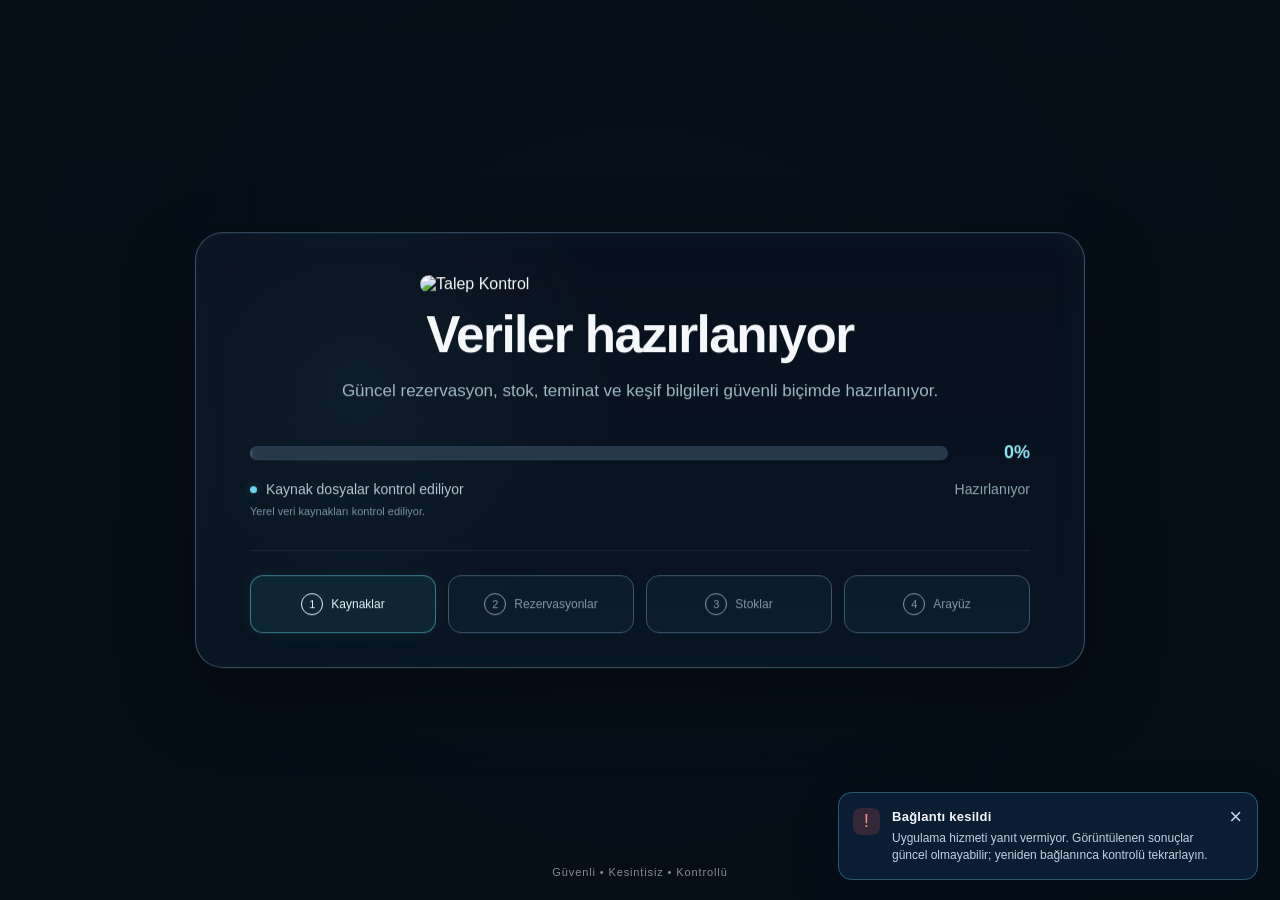
==== commit 74ef4351: "[6] Teşhis panelini index.html host’una bağla Keşif: #dataHealth DOM’da yoktu; banner + details ekle" ====
--- a/talep_work/Talep Kontrol/index.html
+++ b/talep_work/Talep Kontrol/index.html
@@ -152,6 +152,16 @@
         </div>
       </header>
 
+      <!-- [6] Salt-okunur teşhis + [2] 24s uyarı host (önceden DOM'da yoktu; renderCommon bağlanıyordu) -->
+      <section id="sourceAccessBanner" class="source-access-banner" aria-live="polite"></section>
+      <details id="dataHealthDetails" class="source-health-details">
+        <summary>Kaynak sağlığı · teşhis · güncellik</summary>
+        <div id="dataHealth"></div>
+        <div id="diagnostics" class="diagnostics-panel"></div>
+        <div id="sourceCards" class="source-cards-inline" hidden></div>
+        <div id="fixedRoots" class="fixed-roots-inline" hidden></div>
+      </details>
+
       <section id="decisionView" class="view active">
         <div class="panel reservation-lookup-panel">
           <div class="control-mode-switch" role="tablist" aria-label="Kontrol yöntemi">
--- a/talep_work/Talep Kontrol/styles.css
+++ b/talep_work/Talep Kontrol/styles.css
@@ -1409,6 +1409,12 @@
 body.ui-reference-20260928 .app-menu-button.fix7-menu-button{display:none!important}
 body.ui-reference-20260928 #decisionView .data-health{display:block!important;margin:0 0 12px}
 .inline-error{margin:0 0 10px;padding:10px 12px;border:1px solid #efb8c0;border-left:4px solid #b32538;border-radius:10px;background:#fff0f2;color:#7a1d2c;font-size:12px}
+.source-access-banner{margin:0 18px 8px;padding:0}
+.source-access-banner:empty,.source-access-banner[hidden]{display:none}
+.source-access-diag{margin-top:.35rem;font-size:.92em;opacity:.95;font-family:ui-monospace,Consolas,monospace}
+.source-health-details{margin:0 18px 12px;padding:8px 12px;border:1px solid #e0e8f3;border-radius:12px;background:#f9fbfe}
+.source-health-details>summary{cursor:pointer;font-size:12px;font-weight:700;color:#17356b;list-style:inside}
+.diagnostics-panel{margin-top:8px;font-size:12px;color:#4a5d73}
 .inline-warn{margin:0 0 10px;padding:10px 12px;border:1px solid #f1d394;border-left:4px solid #a46000;border-radius:10px;background:#fff8e8;color:#7a4a00;font-size:12px}
 .source-health-inline{background:#fff;border:1px solid #e0e8f3;border-radius:14px;box-shadow:0 6px 18px rgba(32,63,103,.045);overflow:hidden}
 .source-health-inline-head{display:flex;align-items:center;justify-content:space-between;padding:10px 14px;border-bottom:1px solid #e8eef6;background:#f9fbfe}.source-health-inline-head strong{font-size:12px;color:#17356b}.source-health-inline-head span{font-size:9px;color:#708199}
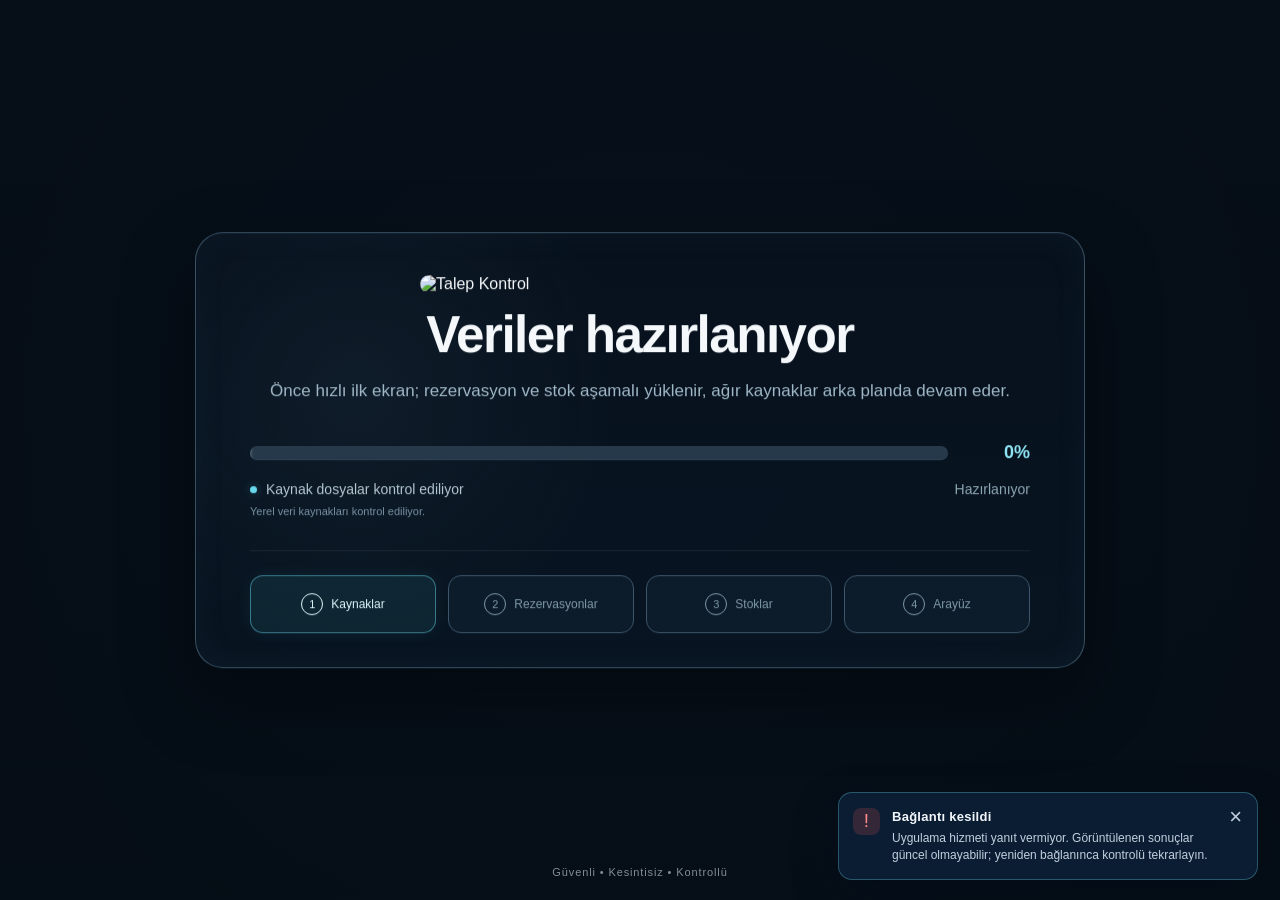
==== commit b68895ba: "[1] Progressive açılış: light /api/files + lazy ağır kaynaklar Literal full load iptal; usable indek" ====
--- a/talep_work/Talep Kontrol/index.html
+++ b/talep_work/Talep Kontrol/index.html
@@ -25,7 +25,7 @@
     <section id="loadingCard" class="loading-uiux-card" aria-busy="true">
       <img class="tk-splash-logo" src="assets/brand/talep-kontrol-kurumsal.png" alt="Talep Kontrol" />
       <h1>Veriler hazırlanıyor</h1>
-      <p class="loading-uiux-desc">Güncel rezervasyon, stok, teminat ve keşif bilgileri güvenli biçimde hazırlanıyor.</p>
+      <p class="loading-uiux-desc">Önce hızlı ilk ekran; rezervasyon ve stok aşamalı yüklenir, ağır kaynaklar arka planda devam eder.</p>
 
       <div class="loading-uiux-progress-row">
         <div id="loadingTrack" class="loading-uiux-track" role="progressbar" aria-label="Yükleme ilerlemesi" aria-valuemin="0" aria-valuemax="100" aria-valuenow="0">
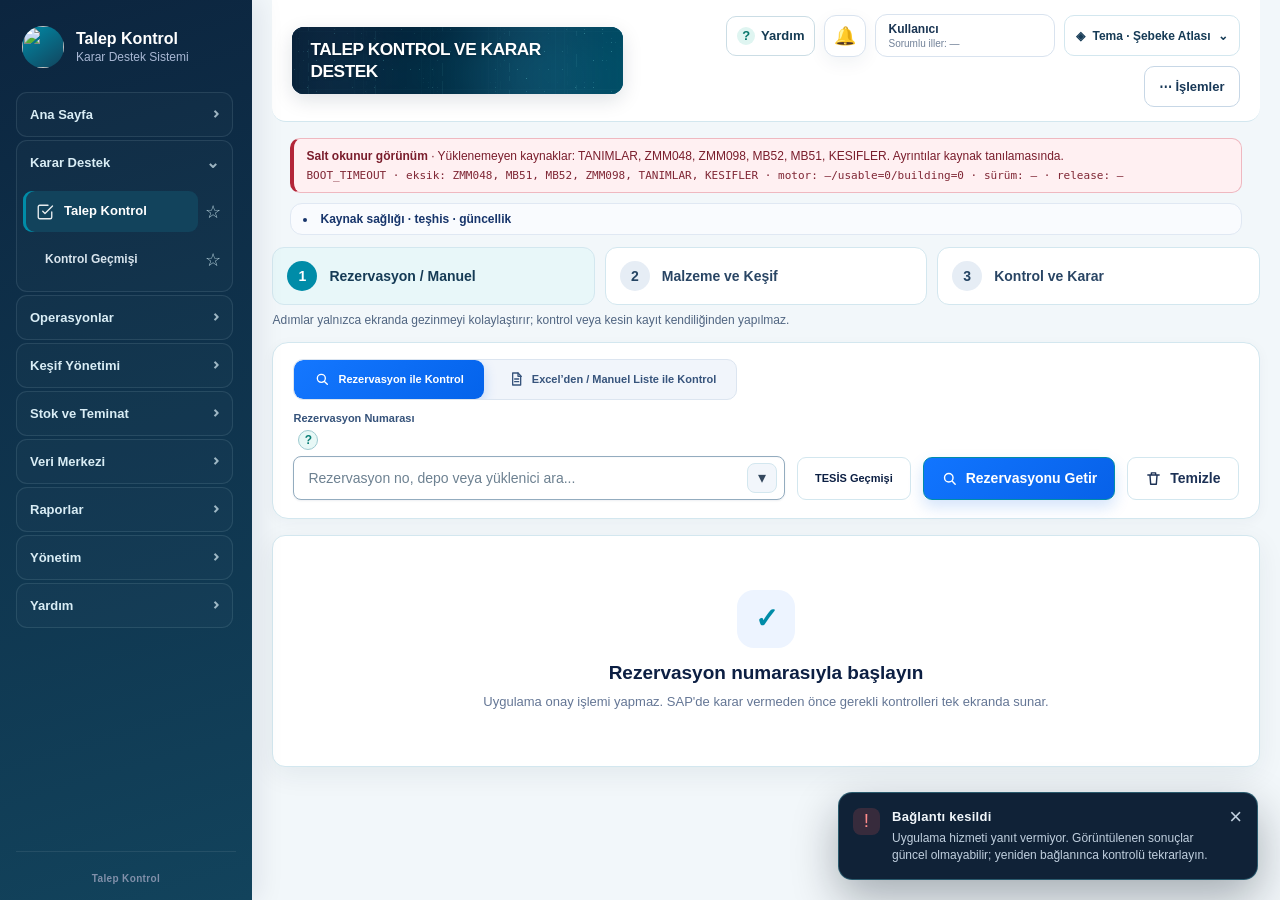
==== commit 2cc8f3e9: "Boot hang: app.js SyntaxError + light ACTIVE-only timeout renderCommon'da çift const diag JS'i öldür" ====
--- a/talep_work/Talep Kontrol/index.html
+++ b/talep_work/Talep Kontrol/index.html
@@ -37,11 +37,11 @@
       <div class="loading-uiux-status">
         <div class="loading-uiux-status-left">
           <span class="loading-uiux-pulse" aria-hidden="true"></span>
-          <span id="loadingMessage" class="loading-uiux-status-text">Kaynak dosyalar kontrol ediliyor</span>
+          <span id="loadingMessage" class="loading-uiux-status-text">Progressive açılış…</span>
         </div>
         <span id="loadingEta" class="loading-uiux-time">Hazırlanıyor</span>
       </div>
-      <div id="loadingDetail" class="loading-uiux-detail">Yerel veri kaynakları kontrol ediliyor.</div>
+      <div id="loadingDetail" class="loading-uiux-detail">Hafif kaynak meta · ağ taraması arka planda.</div>
 
       <div class="loading-uiux-steps" aria-label="Yükleme aşamaları">
         <div id="loadingStage1" class="loading-uiux-step active"><span class="loading-uiux-step-index">1</span><span>Kaynaklar</span></div>
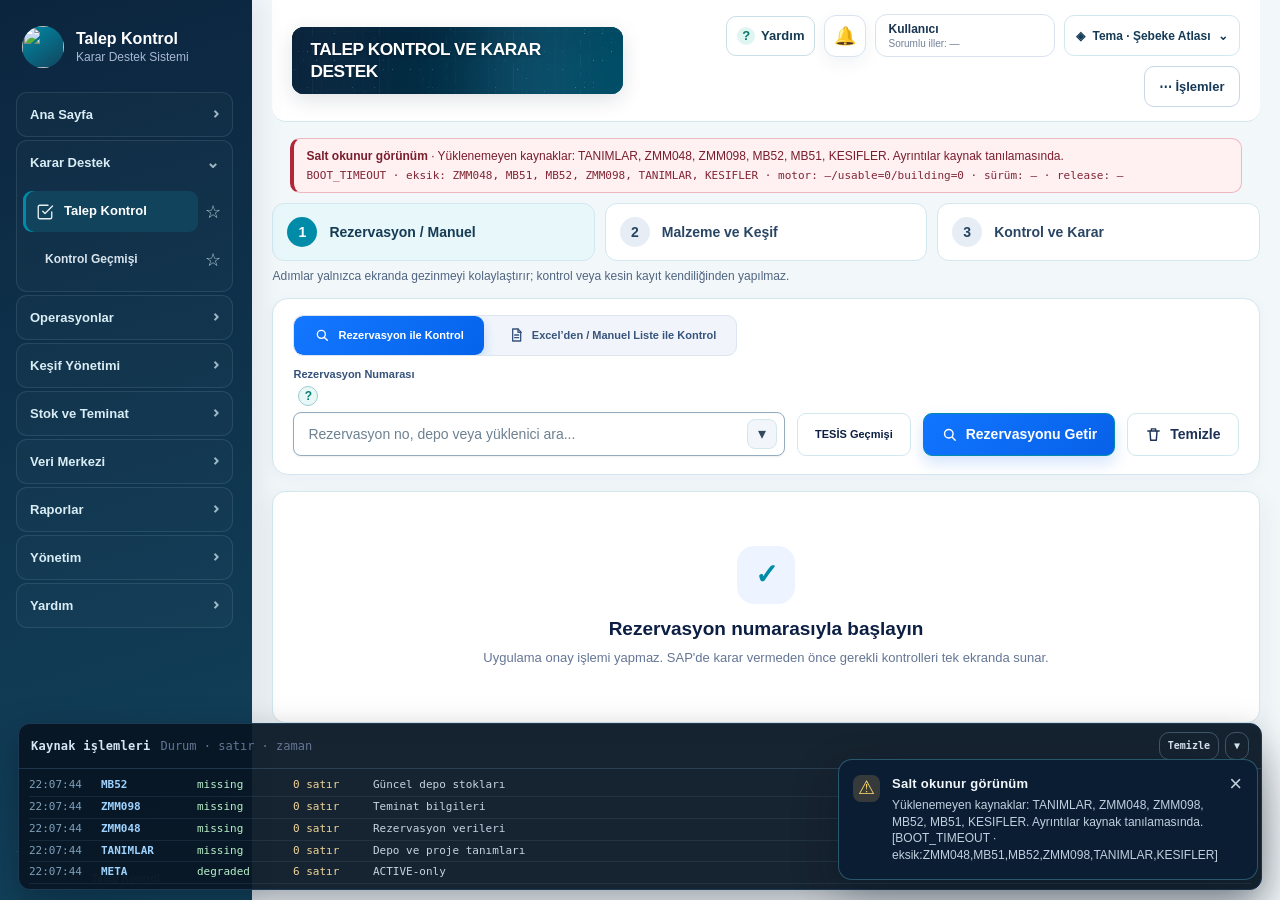
==== commit 44078878: "Halit UX ops: kesin kayıt, sağlık paneli, terminal, disconnect, tema yardım Onaysız MB51 bildirimi r" ====
--- a/talep_work/Talep Kontrol/index.html
+++ b/talep_work/Talep Kontrol/index.html
@@ -1320,7 +1320,7 @@
           <span id="decisionSaveStatus" class="decision-save-status muted" aria-live="polite">Kontrol sonucu henüz kayıt altına alınmadı.</span>
         </div>
         <div class="decision-export-actions">
-          <button id="saveDecisionRecord" class="btn btn-save-record" type="button" title="Kontrol sonucunu CSV arşivine kaydeder; SAP onayı değildir.">Kontrolü Onayla ve Kaydet</button>
+          <button id="saveDecisionRecord" class="btn btn-save-record" type="button" title="Kesin kayıt: kontrol sonucunu CSV arşivine yazar. SAP onayı değildir. Kontrol Kayıtları ekranı yalnız geçmiş görüntüler.">Kesin Kayıt (CSV)</button>
           <button id="exportDecisionExcel" class="btn btn-export-excel" type="button">Excel’e Aktar</button>
           <button id="exportDecisionPdf" class="btn btn-export-pdf" type="button">PDF’e Aktar</button>
           <button id="exportDecisionJpg" class="btn btn-export-jpg" type="button">JPG’e Aktar</button>
@@ -1384,6 +1384,17 @@
   </div>
 
   <div id="toastStack" class="toast-stack" aria-live="polite" aria-atomic="false"></div>
+  <aside id="sourceOpsTerminal" class="source-ops-terminal" aria-label="Kaynak işlem izi" hidden>
+    <header class="source-ops-head">
+      <strong>Kaynak işlemleri</strong>
+      <span class="muted small">Durum · satır · zaman</span>
+      <div class="source-ops-actions">
+        <button id="sourceOpsClear" type="button" class="btn btn-ghost" title="İzi temizle">Temizle</button>
+        <button id="sourceOpsToggle" type="button" class="btn btn-ghost" title="Daralt/genişlet">▼</button>
+      </div>
+    </header>
+    <div id="sourceOpsLog" class="source-ops-log" role="log" aria-live="polite"></div>
+  </aside>
   <aside id="tkDesktopStatus" class="tk-desktop-status" role="status" aria-live="polite" hidden><span id="tkDesktopStatusIcon" aria-hidden="true">ⓘ</span><div><strong id="tkDesktopStatusTitle">Sistem durumu</strong><p id="tkDesktopStatusMessage"></p></div><button type="button" id="tkDesktopStatusClose" aria-label="Bildirimleri küçült">×</button></aside>
   <script src="export-utils.js?v=20261116"></script>
   <script src="app.js?v=20261116"></script>
--- a/talep_work/Talep Kontrol/styles.css
+++ b/talep_work/Talep Kontrol/styles.css
@@ -1413,7 +1413,21 @@
 .source-access-banner:empty,.source-access-banner[hidden]{display:none}
 .source-access-diag{margin-top:.35rem;font-size:.92em;opacity:.95;font-family:ui-monospace,Consolas,monospace}
 .source-health-details{margin:0 18px 12px;padding:8px 12px;border:1px solid #e0e8f3;border-radius:12px;background:#f9fbfe}
+.source-health-details[hidden]{display:none!important}
 .source-health-details>summary{cursor:pointer;font-size:12px;font-weight:700;color:#17356b;list-style:inside}
+.source-ops-terminal{position:fixed;left:18px;right:18px;bottom:10px;z-index:1600;max-height:168px;display:flex;flex-direction:column;border:1px solid #1d3a55;border-radius:12px;background:rgba(8,22,36,.94);color:#d7e6f2;box-shadow:0 14px 36px rgba(3,12,22,.35);font:11px/1.35 ui-monospace,Consolas,monospace}
+.source-ops-terminal[hidden]{display:none!important}
+.source-ops-terminal.collapsed{max-height:42px}
+.source-ops-terminal.collapsed .source-ops-log{display:none}
+.source-ops-head{display:flex;align-items:center;gap:10px;padding:8px 12px;border-bottom:1px solid rgba(120,170,210,.22)}
+.source-ops-head strong{font-size:12px;letter-spacing:.02em}
+.source-ops-actions{margin-left:auto;display:flex;gap:6px}
+.source-ops-actions .btn{min-height:28px;padding:4px 8px;font-size:10px;color:#d7e6f2;border-color:rgba(140,180,210,.35);background:transparent}
+.source-ops-log{overflow:auto;padding:6px 10px 10px;max-height:120px}
+.source-ops-line{display:grid;grid-template-columns:64px 88px 88px 72px 1fr;gap:8px;padding:3px 0;border-bottom:1px solid rgba(120,160,200,.12)}
+.source-ops-line .ops-ts{color:#7ea0bb}.source-ops-line .ops-src{color:#9fd3ff;font-weight:700}.source-ops-line .ops-st{color:#b8f0c8}.source-ops-line .ops-rows{color:#f0d59a}.source-ops-line .ops-detail{color:#c5d5e4;overflow:hidden;text-overflow:ellipsis;white-space:nowrap}
+.source-ops-line.status-timeout .ops-st,.source-ops-line.status-accept-error .ops-st,.source-ops-line.status-bad .ops-st{color:#ff9aa8}
+@media(max-width:760px){.source-ops-terminal{left:10px;right:10px}.source-ops-line{grid-template-columns:52px 70px 70px 1fr}.source-ops-line .ops-rows{display:none}}
 .diagnostics-panel{margin-top:8px;font-size:12px;color:#4a5d73}
 .inline-warn{margin:0 0 10px;padding:10px 12px;border:1px solid #f1d394;border-left:4px solid #a46000;border-radius:10px;background:#fff8e8;color:#7a4a00;font-size:12px}
 .source-health-inline{background:#fff;border:1px solid #e0e8f3;border-radius:14px;box-shadow:0 6px 18px rgba(32,63,103,.045);overflow:hidden}
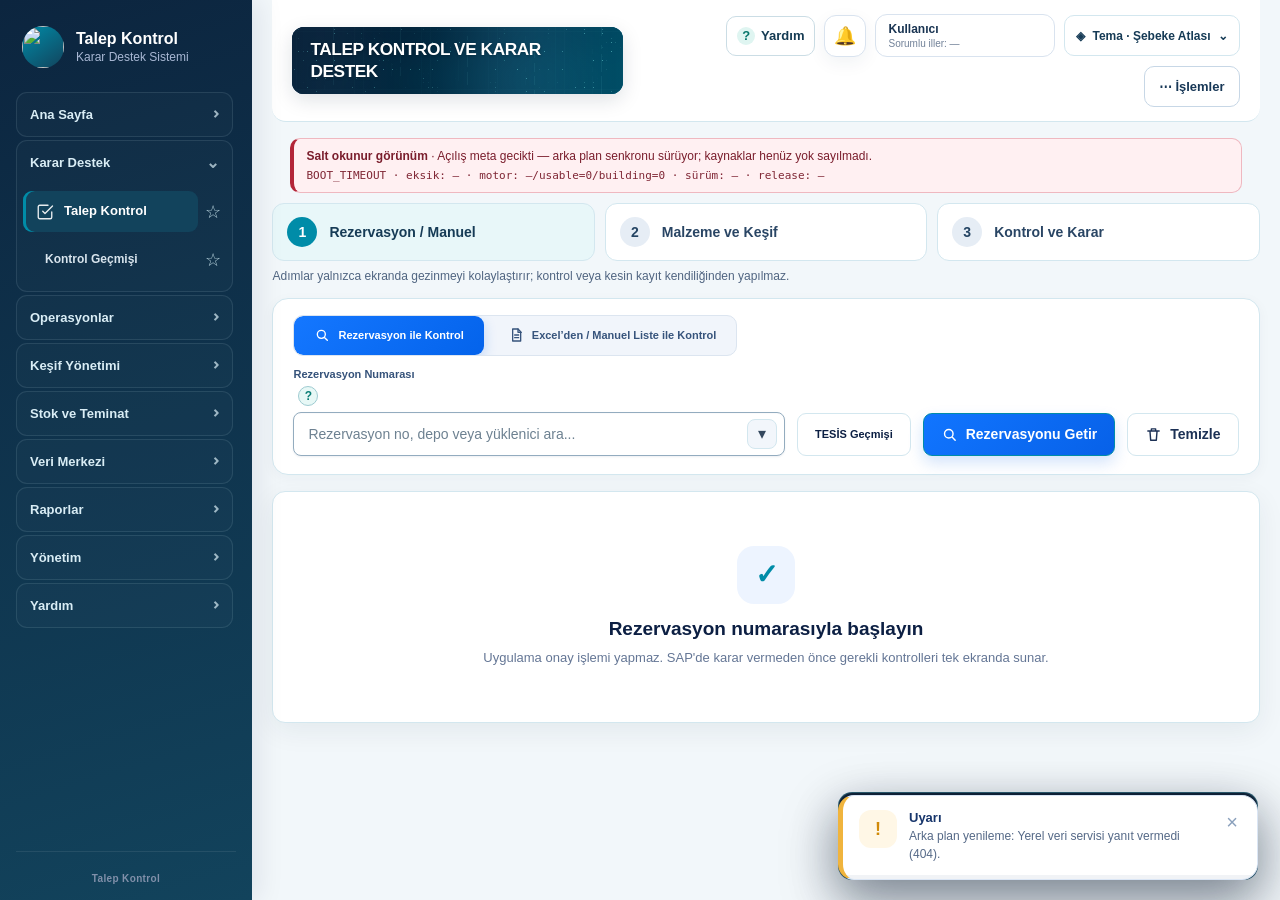
==== commit 04762b4a: "Replace bottom source-ops bar with Ctrl+Q diag console Hidden log + task manager for Halit error han" ====
--- a/talep_work/Talep Kontrol/index.html
+++ b/talep_work/Talep Kontrol/index.html
@@ -1384,17 +1384,30 @@
   </div>
 
   <div id="toastStack" class="toast-stack" aria-live="polite" aria-atomic="false"></div>
-  <aside id="sourceOpsTerminal" class="source-ops-terminal" aria-label="Kaynak işlem izi" hidden>
-    <header class="source-ops-head">
-      <strong>Kaynak işlemleri</strong>
-      <span class="muted small">Durum · satır · zaman</span>
-      <div class="source-ops-actions">
-        <button id="sourceOpsClear" type="button" class="btn btn-ghost" title="İzi temizle">Temizle</button>
-        <button id="sourceOpsToggle" type="button" class="btn btn-ghost" title="Daralt/genişlet">▼</button>
+  <div id="diagConsole" class="diag-console" hidden role="dialog" aria-modal="true" aria-label="Tanı konsolu">
+    <div class="diag-console-panel">
+      <header class="diag-console-head">
+        <strong>Tanı · Ctrl+Q</strong>
+        <span class="muted small">Gizli log + görevler · Halit aktarımı</span>
+        <div class="diag-console-actions">
+          <button id="diagCopyBtn" type="button" class="btn btn-ghost">Kopyala</button>
+          <button id="diagClearBtn" type="button" class="btn btn-ghost">Temizle</button>
+          <button id="diagCloseBtn" type="button" class="btn btn-ghost" title="Kapat">✕</button>
+        </div>
+      </header>
+      <div class="diag-console-body">
+        <section class="diag-tasks-pane" aria-label="Görev yöneticisi">
+          <h3>Görevler</h3>
+          <div id="diagTaskList" class="diag-task-list"></div>
+          <div id="diagSnapMeta" class="diag-snap-meta muted small"></div>
+        </section>
+        <section class="diag-log-pane" aria-label="İşlem günlüğü">
+          <h3>Log</h3>
+          <div id="diagLog" class="diag-log" role="log" aria-live="polite"></div>
+        </section>
       </div>
-    </header>
-    <div id="sourceOpsLog" class="source-ops-log" role="log" aria-live="polite"></div>
-  </aside>
+    </div>
+  </div>
   <aside id="tkDesktopStatus" class="tk-desktop-status" role="status" aria-live="polite" hidden><span id="tkDesktopStatusIcon" aria-hidden="true">ⓘ</span><div><strong id="tkDesktopStatusTitle">Sistem durumu</strong><p id="tkDesktopStatusMessage"></p></div><button type="button" id="tkDesktopStatusClose" aria-label="Bildirimleri küçült">×</button></aside>
   <script src="export-utils.js?v=20261116"></script>
   <script src="app.js?v=20261116"></script>
--- a/talep_work/Talep Kontrol/styles.css
+++ b/talep_work/Talep Kontrol/styles.css
@@ -1415,19 +1415,38 @@
 .source-health-details{margin:0 18px 12px;padding:8px 12px;border:1px solid #e0e8f3;border-radius:12px;background:#f9fbfe}
 .source-health-details[hidden]{display:none!important}
 .source-health-details>summary{cursor:pointer;font-size:12px;font-weight:700;color:#17356b;list-style:inside}
-.source-ops-terminal{position:fixed;left:18px;right:18px;bottom:10px;z-index:1600;max-height:168px;display:flex;flex-direction:column;border:1px solid #1d3a55;border-radius:12px;background:rgba(8,22,36,.94);color:#d7e6f2;box-shadow:0 14px 36px rgba(3,12,22,.35);font:11px/1.35 ui-monospace,Consolas,monospace}
-.source-ops-terminal[hidden]{display:none!important}
-.source-ops-terminal.collapsed{max-height:42px}
-.source-ops-terminal.collapsed .source-ops-log{display:none}
-.source-ops-head{display:flex;align-items:center;gap:10px;padding:8px 12px;border-bottom:1px solid rgba(120,170,210,.22)}
-.source-ops-head strong{font-size:12px;letter-spacing:.02em}
-.source-ops-actions{margin-left:auto;display:flex;gap:6px}
-.source-ops-actions .btn{min-height:28px;padding:4px 8px;font-size:10px;color:#d7e6f2;border-color:rgba(140,180,210,.35);background:transparent}
-.source-ops-log{overflow:auto;padding:6px 10px 10px;max-height:120px}
-.source-ops-line{display:grid;grid-template-columns:64px 88px 88px 72px 1fr;gap:8px;padding:3px 0;border-bottom:1px solid rgba(120,160,200,.12)}
-.source-ops-line .ops-ts{color:#7ea0bb}.source-ops-line .ops-src{color:#9fd3ff;font-weight:700}.source-ops-line .ops-st{color:#b8f0c8}.source-ops-line .ops-rows{color:#f0d59a}.source-ops-line .ops-detail{color:#c5d5e4;overflow:hidden;text-overflow:ellipsis;white-space:nowrap}
-.source-ops-line.status-timeout .ops-st,.source-ops-line.status-accept-error .ops-st,.source-ops-line.status-bad .ops-st{color:#ff9aa8}
-@media(max-width:760px){.source-ops-terminal{left:10px;right:10px}.source-ops-line{grid-template-columns:52px 70px 70px 1fr}.source-ops-line .ops-rows{display:none}}
+/* Ctrl+Q gizli tanı konsolu — alt kaynak-ops çubuğu yok */
+.diag-console{position:fixed;inset:0;z-index:2400;display:flex;align-items:center;justify-content:center;padding:24px;background:rgba(4,12,20,.55)}
+.diag-console[hidden]{display:none!important}
+.diag-console-panel{width:min(960px,100%);max-height:min(78vh,720px);display:flex;flex-direction:column;border:1px solid #1d3a55;border-radius:14px;background:rgba(8,22,36,.97);color:#d7e6f2;box-shadow:0 22px 56px rgba(3,12,22,.45);font:12px/1.4 ui-monospace,Consolas,monospace}
+.diag-console-head{display:flex;align-items:center;gap:10px;padding:10px 14px;border-bottom:1px solid rgba(120,170,210,.22)}
+.diag-console-head strong{font-size:13px;letter-spacing:.02em}
+.diag-console-actions{margin-left:auto;display:flex;gap:6px}
+.diag-console-actions .btn{min-height:30px;padding:4px 10px;font-size:11px;color:#d7e6f2;border-color:rgba(140,180,210,.35);background:transparent}
+.diag-console-body{display:grid;grid-template-columns:280px 1fr;gap:0;min-height:0;flex:1;overflow:hidden}
+.diag-tasks-pane,.diag-log-pane{display:flex;flex-direction:column;min-height:0;padding:10px 12px 14px}
+.diag-tasks-pane{border-right:1px solid rgba(120,170,210,.18)}
+.diag-tasks-pane h3,.diag-log-pane h3{margin:0 0 8px;font-size:11px;letter-spacing:.06em;text-transform:uppercase;color:#7ea0bb;font-weight:700}
+.diag-task-list{overflow:auto;flex:1;display:flex;flex-direction:column;gap:6px}
+.diag-task{border:1px solid rgba(120,170,210,.18);border-radius:8px;padding:8px 10px;background:rgba(12,28,44,.55)}
+.diag-task .diag-task-name{font-weight:700;color:#9fd3ff}
+.diag-task .diag-task-st{font-size:11px;margin-top:2px}
+.diag-task .diag-task-detail{color:#c5d5e4;font-size:11px;margin-top:4px;word-break:break-word}
+.diag-task.is-running .diag-task-st{color:#f0d59a}
+.diag-task.is-ok .diag-task-st{color:#b8f0c8}
+.diag-task.is-err .diag-task-st{color:#ff9aa8}
+.diag-snap-meta{margin-top:10px;white-space:pre-wrap;word-break:break-word}
+.diag-log{overflow:auto;flex:1;padding:4px 2px}
+.diag-log-line{display:grid;grid-template-columns:58px 78px 86px 64px 1fr;gap:8px;padding:4px 0;border-bottom:1px solid rgba(120,160,200,.12)}
+.diag-log-line .ops-ts{color:#7ea0bb}.diag-log-line .ops-src{color:#9fd3ff;font-weight:700}.diag-log-line .ops-st{color:#b8f0c8}.diag-log-line .ops-rows{color:#f0d59a}.diag-log-line .ops-detail{color:#c5d5e4;overflow:hidden;text-overflow:ellipsis;white-space:nowrap}
+.diag-log-line.status-timeout .ops-st,.diag-log-line.status-accept-error .ops-st,.diag-log-line.status-bad .ops-st,.diag-log-line.status-error .ops-st,.diag-log-line.status-warn .ops-st{color:#ff9aa8}
+@media(max-width:760px){
+  .diag-console{padding:10px}
+  .diag-console-body{grid-template-columns:1fr}
+  .diag-tasks-pane{border-right:0;border-bottom:1px solid rgba(120,170,210,.18);max-height:36%}
+  .diag-log-line{grid-template-columns:48px 64px 70px 1fr}
+  .diag-log-line .ops-rows{display:none}
+}
 .diagnostics-panel{margin-top:8px;font-size:12px;color:#4a5d73}
 .inline-warn{margin:0 0 10px;padding:10px 12px;border:1px solid #f1d394;border-left:4px solid #a46000;border-radius:10px;background:#fff8e8;color:#7a4a00;font-size:12px}
 .source-health-inline{background:#fff;border:1px solid #e0e8f3;border-radius:14px;box-shadow:0 6px 18px rgba(32,63,103,.045);overflow:hidden}
